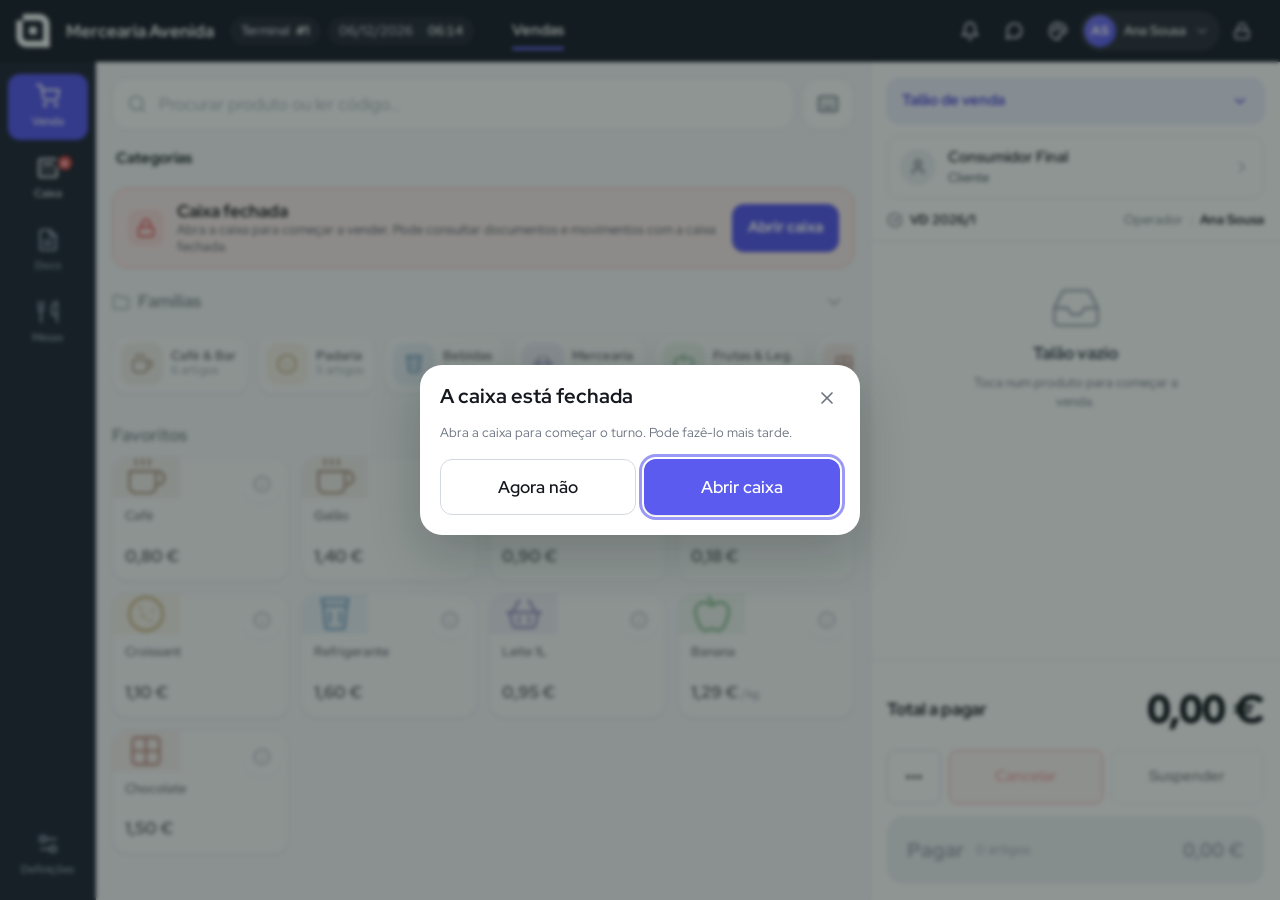
==== sale.html @ 743492c8 "feat(gestão): NC como transação negativa + consolidação multi-terminal por loja - NC (emitCreditNote" ====
<!DOCTYPE html>
<html lang="pt">
<head>
  <meta charset="UTF-8" />
  <meta name="viewport" content="width=device-width, initial-scale=1, viewport-fit=cover" />
  <title>Moloni POS — Venda</title>
  <script>try{var d=document.documentElement,t=sessionStorage.getItem('pos_theme');if(t&&t!=='normal')d.setAttribute('data-theme',t);var l=sessionStorage.getItem('pos_layout');if(l&&l!=='a')d.setAttribute('data-layout',l);var w=sessionStorage.getItem('pos_ops_w');if(w)d.style.setProperty('--ops-w',w);}catch(e){}</script>
  <link rel="stylesheet" href="assets/css/base.css" />
  <link rel="stylesheet" href="assets/css/sale.css" />
</head>
<body>
  <main class="app">
    <!-- Topbar -->
    <header class="topbar">
      <div class="topbar__logo">
        <svg viewBox="0 0 500 500" fill="currentColor" role="img" aria-label="moloni ON"><path d="M493.6 394.7v94.34H159.58C74.62 489.04 5.5 419.92 5.5 334.96V95.46h94.34v239.49c0 32.95 26.79 59.75 59.75 59.75H493.6Z"/><path d="M493.6 155.08v333.95h-94.34V155.08c0-32.95-26.79-59.75-59.75-59.75H99.96V1h239.55c84.97 0 154.08 69.12 154.08 154.08Z"/><path d="M194.85 190.34H304.2v109.35H194.85z"/></svg>
      </div>
      <span class="topbar__store">Mercearia Avenida</span>
      <div class="topbar__meta">
        <span class="topbar__chip"><span data-s="header.terminal">Terminal</span> <b>#1</b></span>
        <span class="topbar__chip is-date"><span id="topDate"></span><span class="topbar__dot">·</span><span id="topClock" class="num">--:--</span></span>
      </div>
      <nav class="topbar__tabs" aria-label="Modo">
        <span class="topbar__tab" aria-current="page" data-s="header.mode.sales">Vendas</span>
      </nav>
      <span class="topbar__spacer"></span>
      <div class="topbar__actions row">
        <button class="topbar__btn" id="tbBell" type="button" aria-label="Notificações"></button>
        <button class="topbar__btn" id="tbMsg" type="button" aria-label="Mensagens"></button>
        <button class="topbar__btn" id="tbTheme" type="button" aria-label="Aspeto"></button>
        <button class="topbar__user" id="tbUser" type="button" aria-haspopup="menu" aria-expanded="false">
          <span class="topbar__avatar">AS</span><span>Ana Sousa</span><span class="topbar__chev" id="tbUserChev" aria-hidden="true"></span>
        </button>
        <button class="topbar__btn" id="tbLock" type="button" aria-label="Bloquear terminal"></button>
      </div>
    </header>

    <!-- Rail -->
    <nav class="rail" aria-label="Secções" id="rail"></nav>

    <!-- Catálogo -->
    <section class="catalog" aria-label="Catálogo">
      <h1 class="sr-only">Venda — Terminal 1</h1>
      <div class="search-row">
        <div class="search" id="searchWrap">
          <span class="search__icon" id="searchIcon" aria-hidden="true"></span>
          <input id="search" type="search" autocomplete="off" aria-label="Procurar produto" />
          <button class="search__clear" id="searchClear" type="button" aria-label="Limpar pesquisa"></button>
        </div>
        <button class="kbd-toggle" id="kbdToggle" type="button" aria-pressed="false" aria-label="Teclado no ecrã"></button>
      </div>
      <nav class="crumb" id="crumb" aria-label="Navegação de categorias"></nav>
      <div class="grid-scroll"><div class="grid" id="grid"></div></div>
    </section>

    <!-- Coluna de operações (Layout C) -->
    <aside class="ops" id="ops" aria-label="Operações">
      <div class="ops__resizer" id="opsResizer" role="separator" aria-orientation="vertical" aria-label="Redimensionar" tabindex="0"></div>
    </aside>

    <!-- Talão -->
    <aside class="cart" aria-label="Venda atual">
      <div class="cart__head">
        <div class="cart__toprow">
          <div class="docsel" id="docsel">
            <button class="docsel__btn" id="docBtn" type="button" aria-haspopup="true" aria-expanded="false"></button>
          </div>
        </div>
        <button class="customer" id="btnCustomer" type="button">
          <span class="customer__ava" id="custAva" aria-hidden="true"></span>
          <span class="customer__txt"><b id="custName">Consumidor Final</b><span id="custSub">Cliente</span></span>
          <span class="customer__chev" id="custChev" aria-hidden="true"></span>
        </button>
        <div class="cart__meta">
          <span class="cart__doc" id="docMeta"></span>
          <span class="cart__doc"><span data-s="cart.soldBy">Operador</span>: <b id="cartOp">Ana Sousa</b></span>
        </div>
      </div>

      <div class="lines" id="lines"></div>
      <div class="summary" id="summary"></div>
    </aside>

    <!-- Ecrã in-place (substitui catálogo+talão): Definições, etc. -->
    <section class="screen" id="screen" hidden aria-label="Ecrã"></section>
  </main>

  <script src="assets/js/data.js"></script>
  <script src="assets/js/i18n.js"></script>
  <script src="assets/js/icons.js"></script>
  <script src="assets/js/cart.js"></script>
  <script src="assets/js/doc.js"></script>
  <script src="assets/js/ui.js"></script>
  <script>
  (function () {
    "use strict";
    var $ = function (s, r) { return (r || document).querySelector(s); };
    var ic = POS.icon, cart = POS.cart;

    // estado de navegação do catálogo
    var nav = { cat: null, sub: null };   // null/null = raiz (famílias)
    var query = "";
    var selectedLine = null;              // linha selecionada p/ desconto

    var DOC_TYPES = ["doc.simplified", "doc.receipt", "doc.invoiceReceipt"];

    /* ---------- Relógio + data ---------- */
    function tick() {
      var d = new Date(), loc = POS.lang === "pt" ? "pt-PT" : "en-IE";
      $("#topClock").textContent = d.toLocaleTimeString(loc, { hour: "2-digit", minute: "2-digit" });
      $("#topDate").textContent = d.toLocaleDateString(loc, { day: "2-digit", month: "short", year: "numeric" });
    }

    /* ---------- Ícones estáticos ---------- */
    function paintStaticIcons() {
      $("#searchIcon").innerHTML = ic("search", { size: 20 });
      $("#searchClear").innerHTML = ic("x", { size: 18 });
      $("#kbdToggle").innerHTML = ic("keyboard", { size: 22 });
      $("#tbBell").innerHTML = ic("bell", { size: 20 });
      $("#tbMsg").innerHTML = ic("message", { size: 20 });
      $("#tbTheme").innerHTML = ic("palette", { size: 20 });
      $("#tbUserChev").innerHTML = ic("chevron-down", { size: 16 });
      $("#tbLock").innerHTML = ic("lock", { size: 18 });
      $("#custAva").innerHTML = ic("user", { size: 18 });
      $("#custChev").innerHTML = ic("chevron-right", { size: 18 });
    }

    function applyStatic() {
      document.querySelectorAll("[data-s]").forEach(function (el) {
        var k = el.getAttribute("data-s"); if (k) el.textContent = POS.s(k);
      });
      $("#search").placeholder = POS.s("cat.search");
    }

    /* ---------- Rail ---------- */
    var RAIL = [
      { key: "sale", href: "sale.html", icon: "cart", label: "nav.sale", active: true },
      { key: "register", href: "register-close.html", icon: "register", label: "nav.register" },
      { key: "docs", href: "docs.html", icon: "file", label: "nav.docs" },
      { key: "tables", href: "tables.html", icon: "utensils", label: "nav.tables" },
    ];
    var currentSection = "sale";
    function renderRail() {
      var r = $("#rail"); r.innerHTML = "";
      RAIL.forEach(function (it) {
        var a = document.createElement("button"); a.type = "button";
        a.className = "rail__item"; a.dataset.key = it.key;
        if (it.key === currentSection) a.setAttribute("aria-current", "page");
        a.innerHTML = ic(it.icon, { size: 24 }) + "<span>" + POS.s(it.label) + "</span>" +
          (it.key === "register" ? '<span class="rail__badge" aria-hidden="true">' + ic("x", { size: 11, stroke: 3 }) + "</span>" : "");
        a.addEventListener("click", function () { goSection(it.key); });
        r.appendChild(a);
      });
      var sp = document.createElement("span"); sp.className = "rail__spacer"; r.appendChild(sp);
      var set = document.createElement("button"); set.type = "button";
      set.className = "rail__item";
      set.innerHTML = ic("settings", { size: 24 }) + "<span>" + POS.s("nav.settings") + "</span>";
      set.addEventListener("click", function () { openAppearance(); });
      r.appendChild(set);
    }
    function updateRailActive() {
      document.querySelectorAll("#rail .rail__item[data-key]").forEach(function (a) {
        if (a.dataset.key === currentSection) a.setAttribute("aria-current", "page"); else a.removeAttribute("aria-current");
      });
    }
    function goSection(key) {
      currentSection = key;
      if (key === "sale") hideScreen(); else openSectionScreen(key);
      updateRailActive();
    }
    function openSectionScreen(key) {
      var titleKey = key === "register" ? "nav.register" : key === "docs" ? "nav.docs" : "nav.tables";
      var wrap = document.createElement("div"); wrap.className = "settings";
      wrap.innerHTML = '<div class="set-head"><h3>' + POS.s(titleKey) + "</h3>" +
        '<button class="set-close" id="scClose" type="button" aria-label="' + POS.s("act.close") + '">' + ic("x", { size: 22 }) + "</button></div>" +
        '<div class="set-body" id="scBody"></div>';
      wrap.querySelector("#scClose").addEventListener("click", function () { goSection("sale"); });
      var body = wrap.querySelector("#scBody");
      if (key === "register") buildCaixaPlaceholder(body);
      else if (key === "docs") buildDocsPlaceholder(body);
      else body.innerHTML = '<div class="set-sec"><p class="muted">' + POS.s("ph.soon") + "</p></div>";
      showScreen(wrap, POS.s(titleKey), function () { openSectionScreen(key); });
    }
    function buildCaixaPlaceholder(body) {
      var open = POS.cash.isOpen();
      body.innerHTML = '<div class="set-sec">' +
        '<div class="cash-status ' + (open ? "is-open" : "") + '"><span>' + POS.s(open ? "cash.statusOpen" : "cash.statusClosed") +
          '</span>' + (open ? '<span class="num">' + POS.s("cash.balance") + ": <b>" + POS.money(POS.cash.balance()) + "</b></span>" : "") + "</div>" +
        '<div class="cash-grid cash-grid--6" style="margin-top:var(--sp-3)">' +
          cashCard("open", "cash.open", "register") + cashCard("close", "cash.close", "lock") +
          cashCard("in", "cash.in", "arrow-right") + cashCard("out", "cash.out", "corner-up-left") +
          cashCard("summary", "cash.summary", "info") + cashCard("detailed", "cash.detailed", "file") + "</div>" +
        (open ? '<button class="btn btn--block" data-cash="nosale" type="button" style="margin-top:var(--sp-3)">' + ic("inbox", { size: 18 }) + " " + POS.s("cash.nosale") + "</button>" : "") +
        '<p class="muted" style="margin-top:var(--sp-4);font-size:var(--fs-sm)">' + POS.s("ph.caixaZ") + "</p></div>";
      body.querySelectorAll("[data-cash]").forEach(function (b) { b.addEventListener("click", function () { cashAction(b.dataset.cash); }); });
    }
    function buildDocsPlaceholder(body) {
      body.classList.add("set-body--docs");
      body.innerHTML = '<div class="docs-master">' +
        '<div class="docs-master__list dl-host" id="docsHost"></div>' +
        '<div class="docs-master__detail" id="docsDetail"></div></div>';
      var detail = body.querySelector("#docsDetail");
      function showDetail(d) { detail.innerHTML = ""; detail.appendChild(buildDocPreview(d, { inline: true })); }
      var docs = POS.documents.slice().sort(function (a, b) { return b.ts - a.ts; });
      renderDocList(body.querySelector("#docsHost"), { onSelect: showDetail, selectedId: docs[0] && docs[0].id });
      if (docs[0]) showDetail(docs[0]);   // master-detail: 1.º documento carregado por defeito
    }

    /* ---------- Breadcrumb ---------- */
    function renderCrumb() {
      var c = $("#crumb"); c.innerHTML = "";
      if (query) {
        c.innerHTML = '<span class="crumb__here">' + POS.s("cat.products") +
          ' <span class="crumb__count">· "' + query + '"</span></span>';
        return;
      }
      var root = document.createElement("button");
      root.className = "crumb__btn"; root.type = "button";
      root.innerHTML = ic("folder", { size: 18 }) + "<span>" + POS.s("cat.categories") + "</span>";
      root.addEventListener("click", function () { goRoot(); });

      if (!nav.cat) { // raiz
        c.appendChild(asHere(POS.s("cat.categories")));
        return;
      }
      var hasFavs = POS.productsByCategory("favorites").length > 0;
      // dentro de Favoritos: Categorias (link) › Favoritos (aqui)
      if (nav.cat === "favorites") {
        c.appendChild(root); c.appendChild(sep());
        c.appendChild(asHere(POS.t(POS.getCategory("favorites").name)));
        return;
      }
      // link de Favoritos SEMPRE antes de Categorias (se existirem favoritos)
      if (hasFavs) {
        var favB = document.createElement("button"); favB.className = "crumb__btn"; favB.type = "button";
        favB.innerHTML = ic("star", { size: 16 }) + "<span>" + POS.t(POS.getCategory("favorites").name) + "</span>";
        favB.addEventListener("click", function () { nav = { cat: "favorites", sub: null }; renderCatalog(); });
        c.appendChild(favB); c.appendChild(sep());
      }
      c.appendChild(root);
      c.appendChild(sep());
      var catObj = POS.getCategory(nav.cat);
      if (!nav.sub) {
        c.appendChild(asHere(POS.t(catObj.name)));
      } else {
        var fb = document.createElement("button");
        fb.className = "crumb__btn"; fb.type = "button"; fb.textContent = POS.t(catObj.name);
        fb.addEventListener("click", function () { nav = { cat: catObj.id, sub: null }; renderCatalog(); });
        c.appendChild(fb);
        c.appendChild(sep());
        c.appendChild(asHere(POS.t(POS.getSubcategory(nav.sub).name)));
      }
      function asHere(txt) { var s = document.createElement("span"); s.className = "crumb__here"; s.textContent = txt; return s; }
      function sep() { var s = document.createElement("span"); s.className = "crumb__sep"; s.innerHTML = ic("chevron-right", { size: 16 }); return s; }
    }

    function goRoot() { nav = { cat: null, sub: null }; query = ""; $("#search").value = ""; $("#searchWrap").classList.remove("has-value"); renderCatalog(); }

    /* ---------- Grelha ---------- */
    function renderCatalog() { renderCrumb(); renderGrid(); }

    function renderGrid() {
      var grid = $("#grid"); grid.innerHTML = ""; grid.className = "grid";

      if (query) { return renderProducts(searchProducts()); }
      if (!nav.cat) {  // raiz: FAMÍLIAS numa faixa horizontal no topo (colapsável) + FAVORITOS como grelha principal
        grid.appendChild(buildFamStrip());
        var favs = POS.productsByCategory("favorites");
        if (favs.length) {
          grid.appendChild(gridSec(POS.t(POS.getCategory("favorites").name)));
          favs.forEach(function (p) { grid.appendChild(productTile(p)); });
        }
        return;
      }
      if (nav.cat === "favorites") return renderProducts(POS.productsByCategory("favorites"));
      if (POS.hasSub(nav.cat) && !nav.sub) {  // subfamílias
        POS.getSubcategories(nav.cat).forEach(function (sub) { grid.appendChild(familyTile(sub, true)); });
        return;
      }
      renderProducts(nav.sub ? POS.productsBySubcategory(nav.sub) : POS.productsByCategory(nav.cat));
    }

    function gridSec(text) { var h = document.createElement("h2"); h.className = "grid-sec"; h.textContent = text; return h; }
    function renderProducts(list) {
      var grid = $("#grid");
      if (!list.length) {
        grid.innerHTML = '<div class="empty">' + ic("search", { size: 44, stroke: 1.5 }) +
          "<h3>" + POS.s("cat.empty.title") + "</h3><p>" + POS.s("cat.empty.body") + "</p></div>";
        return;
      }
      list.forEach(function (p) { grid.appendChild(productTile(p)); });
    }

    var FAM_OPEN_KEY = "pos_fam_open";
    function famStripOpen() { return sessionStorage.getItem(FAM_OPEN_KEY) !== "0"; }   // aberta por defeito
    function buildFamStrip() {
      var open = famStripOpen();
      var wrap = document.createElement("div");
      wrap.className = "famstrip"; wrap.dataset.open = open ? "1" : "0";
      wrap.innerHTML =
        '<div class="famstrip__head">' +
          '<span class="famstrip__label">' + ic("folder", { size: 18 }) + "<span>" + POS.s("cat.families") + "</span></span>" +
          '<button class="famstrip__toggle" type="button" aria-expanded="' + (open ? "true" : "false") +
            '" aria-label="' + POS.s(open ? "cat.familiesHide" : "cat.familiesShow") + '">' + ic("chevron-down", { size: 20 }) + "</button>" +
        "</div>" +
        '<div class="famstrip__rail"></div>';
      var railEl = wrap.querySelector(".famstrip__rail");
      POS.categories.filter(function (c) { return c.id !== "favorites"; }).forEach(function (cat) { railEl.appendChild(famChip(cat)); });
      wrap.querySelector(".famstrip__toggle").addEventListener("click", function () {
        var now = wrap.dataset.open === "1" ? "0" : "1";
        wrap.dataset.open = now; sessionStorage.setItem(FAM_OPEN_KEY, now);
        this.setAttribute("aria-expanded", now === "1" ? "true" : "false");
        this.setAttribute("aria-label", POS.s(now === "1" ? "cat.familiesHide" : "cat.familiesShow"));
      });
      return wrap;
    }
    function famChip(cat) {
      var count = POS.productsByCategory(cat.id).length;
      var b = document.createElement("button"); b.className = "famchip"; b.type = "button";
      b.style.setProperty("--fam-color", cat.color || "var(--brand-600)");
      b.innerHTML =
        '<span class="famchip__disc">' + ic(cat.icon || "folder", { size: 22 }) + "</span>" +
        '<span class="famchip__txt"><span class="famchip__name">' + POS.t(cat.name) + "</span>" +
          '<span class="famchip__count">' + count + " " + POS.s(count === 1 ? "tot.item" : "tot.items") + "</span></span>";
      b.addEventListener("click", function () { nav = { cat: cat.id, sub: null }; renderCatalog(); });
      return b;
    }

    function familyTile(catOrSub, isSub) {
      var count = isSub ? POS.productsBySubcategory(catOrSub.id).length : POS.productsByCategory(catOrSub.id).length;
      var btn = document.createElement("button");
      btn.className = "ftile"; btn.type = "button";
      btn.style.setProperty("--fam-color", catOrSub.color || "var(--brand-600)");
      btn.innerHTML =
        '<span class="ftile__disc">' + ic(catOrSub.icon || "folder", { size: 26 }) + "</span>" +
        '<span class="ftile__name">' + POS.t(catOrSub.name) + "</span>" +
        '<span class="ftile__count">' + count + " " + POS.s(count === 1 ? "tot.item" : "tot.items") + "</span>";
      btn.addEventListener("click", function () {
        if (isSub) nav = { cat: nav.cat, sub: catOrSub.id };
        else nav = { cat: catOrSub.id, sub: null };
        renderCatalog();
      });
      return btn;
    }

    function productTile(p) {
      var cat = POS.getCategory(p.cat);
      var color = (cat && cat.color) || "#888";
      var inCart = cart.lines.filter(function (l) { return l.productId === p.id; })
        .reduce(function (n, l) { return n + (l.weighable ? 1 : l.qty); }, 0);
      var out = p.stock <= 0;
      var addLbl = out ? (POS.t(p.name) + " — " + POS.s("pd.outStock"))
        : (POS.s("pd.add") + ": " + POS.t(p.name) + ", " + POS.money(p.priceCents) + (inCart ? " (" + inCart + ")" : ""));
      var tile = document.createElement("div");
      tile.className = "tile" + (out ? " is-out" : "");
      tile.style.setProperty("--tile-color", color);
      tile.innerHTML =
        '<button class="tile__add" type="button"' + (out ? ' disabled aria-label="' : ' aria-label="') + addLbl + '">' +
          '<span class="tile__media">' + ic(p.icon || (cat && cat.icon) || "tag", { size: 40, stroke: 1.6 }) +
            (inCart ? '<span class="tile__badge" aria-hidden="true">' + inCart + "</span>" : "") +
            (out ? '<span class="tile__out">' + POS.s("pd.outStock") + "</span>" : "") +
          "</span>" +
          '<span class="tile__body"><span class="tile__name">' + POS.t(p.name) + "</span>" +
            '<span class="tile__price">' + POS.money(p.priceCents) + (p.weighable ? ' <small>' + POS.s("cat.weighable") + "</small>" : "") + "</span>" +
          "</span>" +
        "</button>" +
        '<button class="tile__info" type="button" aria-label="' + POS.s("cat.details") + ": " + POS.t(p.name) + '">' + ic("info", { size: 18 }) + "</button>";
      var add = tile.querySelector(".tile__add");
      add.addEventListener("click", function () { addProduct(p, add); });
      tile.querySelector(".tile__info").addEventListener("click", function (e) { e.stopPropagation(); openDetails(p); });
      return tile;
    }

    function searchProducts() {
      var q = query.toLowerCase();
      return POS.products.filter(function (p) {
        return POS.t(p.name).toLowerCase().indexOf(q) >= 0 ||
          (p.barcode || "").indexOf(q) >= 0 || (p.ref || "").toLowerCase().indexOf(q) >= 0;
      });
    }

    // porteiro do POS: vender exige caixa aberta. Não é um muro à entrada — bloqueia só a venda,
    // com saída a 1 toque (banner persistente no catálogo + toast com ação).
    function requireOpenCash() {
      if (POS.cash.isOpen()) return true;
      POS.toast(POS.s("cash.blockedSale"), { variant: "danger", duration: 2600, action: { label: POS.s("cash.openCta"), onClick: function () { cashAction("open"); } } });
      var banner = $(".cat-lock"); if (banner) pulseSwipe(banner);
      return false;
    }
    // reflete o estado da caixa em toda a UI (rail, banner do catálogo, botão Pagar)
    function syncCashUI() {
      var open = POS.cash.isOpen();
      var rail = document.querySelector('#rail .rail__item[data-key="register"]');
      if (rail) { rail.classList.toggle("is-closed", !open); rail.setAttribute("aria-label", POS.s(open ? "cash.railOpen" : "cash.railClosed")); }
      var cat = $(".catalog");
      if (cat) cat.classList.toggle("is-locked", !open);
      toggleLockBanner(!open);
    }
    function toggleLockBanner(on) {
      var cat = $(".catalog"); if (!cat) return;
      var banner = cat.querySelector(".cat-lock");
      if (!on) { if (banner) banner.remove(); return; }
      if (banner) return;
      banner = document.createElement("div"); banner.className = "cat-lock"; banner.setAttribute("role", "status");
      banner.innerHTML = '<span class="cat-lock__ic">' + ic("lock", { size: 20 }) + "</span>" +
        '<span class="cat-lock__txt"><b>' + POS.s("cash.lockedTitle") + "</b><small>" + POS.s("cash.lockedBody") + "</small></span>" +
        '<button class="cat-lock__cta" type="button">' + POS.s("cash.openCta") + "</button>";
      banner.querySelector(".cat-lock__cta").addEventListener("click", function () { cashAction("open"); });
      var crumb = cat.querySelector("#crumb");
      if (crumb && crumb.nextSibling) cat.insertBefore(banner, crumb.nextSibling); else cat.appendChild(banner);
    }
    // ao abrir o terminal: se a caixa estiver fechada, convida a abrir (dispensável, 1x por sessão)
    function cashStartupPrompt() {
      if (POS.cash.isOpen()) return;
      try { if (sessionStorage.getItem("pos_cash_prompted") === "1") return; sessionStorage.setItem("pos_cash_prompted", "1"); } catch (e) {}
      var w = document.createElement("div"); w.className = "sheet";
      w.innerHTML = "<h3>" + POS.s("cash.promptTitle") + "</h3><div class='sheet__sub'>" + POS.s("cash.promptBody") + "</div>" +
        '<div class="sheet__foot"><button class="btn" data-k="later">' + POS.s("cash.later") + "</button>" +
        '<button class="btn btn--primary" data-k="open">' + POS.s("cash.openCta") + "</button></div>";
      var close = POS.openModal(w, { label: POS.s("cash.promptTitle") });
      w.querySelector('[data-k="later"]').addEventListener("click", close);
      var ob = w.querySelector('[data-k="open"]');
      ob.addEventListener("click", function () { close(); cashAction("open"); });
      ob.focus();
    }
    function addProduct(p, tileEl) {
      if (!requireOpenCash()) return;
      if (p.stock <= 0) { POS.toast(POS.s("pd.outStock"), { variant: "danger", duration: 1600 }); return; }
      if (p.weighable) { openWeight(p, tileEl); return; }
      flyToCart(tileEl);                 // clonar ANTES do add (o add re-renderiza a grelha)
      var key = cart.add(p.id); selectedLine = key;
    }

    /* ---------- Dialog de detalhes ---------- */
    function openDetails(p) {
      var cat = POS.getCategory(p.cat), tax = POS.getTax(p.tax);
      var color = (cat && cat.color) || "#888";
      var net = Math.round(p.priceCents / (1 + tax.rate / 100));
      var stockTag = p.stock <= 0 ? '<span class="pd__tag out">' + POS.s("pd.outStock") + "</span>"
        : p.stock <= 5 ? '<span class="pd__tag low">' + POS.s("pd.lowStock") + " · " + p.stock + "</span>"
        : '<span class="pd__tag ok">' + p.stock + " " + POS.s("pd.inStock") + "</span>";

      var variantsHtml = "";
      if (p.variants && p.variants.length) {
        variantsHtml = '<div class="pd__sec"><h4>' + POS.s("pd.variants") + "</h4>" +
          p.variants.map(function (v) {
            return '<div style="margin-bottom:8px"><div class="muted" style="font-size:var(--fs-xs);margin-bottom:4px">' + POS.t(v.name) + "</div>" +
              '<div class="varopts">' + v.options.map(function (o, i) {
                return '<button class="varopt" type="button" aria-pressed="' + (i === 0) + '">' + o + "</button>";
              }).join("") + "</div></div>";
          }).join("") + "</div>";
      }

      var wrap = document.createElement("div"); wrap.className = "pd";
      wrap.style.setProperty("--tile-color", color);
      wrap.innerHTML =
        '<div class="pd__hero"><div class="pd__media">' + ic(p.icon || (cat && cat.icon) || "tag", { size: 56, stroke: 1.5 }) + "</div>" +
          '<div class="pd__head"><div class="pd__name">' + POS.t(p.name) + "</div>" +
            '<div class="pd__ref">' + POS.s("pd.ref") + ": " + p.ref + "</div>" +
            '<div class="pd__price">' + POS.money(p.priceCents) + (p.weighable ? " <small>" + POS.s("cat.weighable") + "</small>" : "") + "</div>" +
            '<div class="pd__tags">' + stockTag + '<span class="pd__tag">' + tax.label[POS.lang] + "</span>" +
              '<span class="pd__tag">' + POS.t(cat.name) + "</span></div>" +
          "</div></div>" +
        '<div class="pd__body">' +
          '<div class="pd__sec"><h4>' + POS.s("pd.desc") + "</h4><p>" + POS.t(p.desc) + "</p></div>" +
          '<div class="pd__grid">' +
            '<div class="pd__cell"><div class="k">' + POS.s("pd.priceNoVat") + '</div><div class="v">' + POS.money(net) + "</div></div>" +
            '<div class="pd__cell"><div class="k">' + POS.s("pd.stock") + '</div><div class="v">' + p.stock + "</div></div>" +
          "</div>" + variantsHtml +
        "</div>" +
        '<div class="pd__foot"><button class="btn" data-k="close">' + POS.s("act.cancel") + "</button>" +
          '<button class="btn btn--primary" data-k="add"' + (p.stock <= 0 ? " disabled" : "") + ">" + ic("plus", { size: 18 }) + " " + POS.s("pd.add") + "</button></div>";

      wrap.querySelectorAll(".varopt").forEach(function (b) {
        b.addEventListener("click", function () {
          var sibs = b.parentElement.querySelectorAll(".varopt");
          sibs.forEach(function (x) { x.setAttribute("aria-pressed", String(x === b)); });
        });
      });
      var close = POS.openModal(wrap, { label: POS.t(p.name) });
      wrap.querySelector('[data-k="close"]').addEventListener("click", close);
      wrap.querySelector('[data-k="add"]').addEventListener("click", function () { close(); addProduct(p); });
    }

    /* ---------- Talão ---------- */
    function renderDoc() {
      var t = cart.state.docType || "receipt";
      var key = "doc." + (t === "simplified" ? "simplified" : t === "invoiceReceipt" ? "invoiceReceipt" : "receipt");
      $("#docBtn").innerHTML = "<span>" + POS.s(key) + "</span>" + ic("chevron-down", { size: 18 });
      var prefix = POS.docCode(t);   // fonte única (FS/VD/FR…), coerente com a lista de documentos
      $("#docMeta").innerHTML = ic("check-circle", { size: 16 }) + " <b>" + prefix + " " + (POS.terminal().seriesId || "2026") + "/" + cart.state.saleNo + "</b>";
    }

    function renderCustomer() {
      var c = cart.customer();
      $("#custName").textContent = POS.t(c.name);
      $("#custSub").textContent = c.nif ? ("NIF " + c.nif) : POS.s("cart.customer");
    }

    function renderLines() {
      var host = $("#lines");
      if (!cart.lines.length) {
        host.innerHTML = '<div class="cart__empty">' + ic("inbox", { size: 52, stroke: 1.3 }) +
          "<h3>" + POS.s("cart.empty.title") + "</h3><p>" + POS.s("cart.empty.body") + "</p></div>";
        return;
      }
      host.innerHTML = '<div class="lines__head"><span>' + POS.s("cat.products") +
        '</span><span>' + POS.s("tot.total") + "</span></div>";
      cart.lines.forEach(function (l) {
        var p = POS.getProduct(l.productId);
        var gross = cart.lineGross(l), tot = cart.lineTotal(l), disc = cart.lineDiscount(l);
        var qtyLabel = l.weighable ? POS.weight(l.qty) : l.qty;
        var row = document.createElement("div"); row.className = "line" + (l.key === selectedLine ? " is-selected" : "");
        row.innerHTML =
          '<div class="stepper">' +
            '<button type="button" data-act="dec" aria-label="−">' + ic("minus", { size: 18 }) + "</button>" +
            '<button type="button" class="qty" data-act="edit" aria-label="' + POS.s("cart.qty") + '">' + qtyLabel + "</button>" +
            '<button type="button" data-act="inc" aria-label="+">' + ic("plus", { size: 18 }) + "</button>" +
          "</div>" +
          '<button class="line__info" data-act="select" style="background:none;text-align:left">' +
            '<span class="line__name">' + (l.nameOverride || POS.t(p.name)) + "</span>" +
            '<span class="line__sub"><small>' + POS.money(l.unitPriceCents) + (l.weighable ? "/kg" : "") + " · " + POS.getTax(p.tax).rate + "%</small>" +
              (disc ? '<span class="disc-badge">−' + (l.discount.type === "pct" ? l.discount.value + "%" : POS.money(disc)) + "</span>" : "") +
            "</span>" +
          "</button>" +
          '<div class="line__right"><div class="line__amt">' +
            '<span class="line__price">' + POS.money(tot) + "</span>" +
            (disc ? '<span class="line__was">' + POS.money(gross) + "</span>" : "") +
          "</div>" +
          '<button class="line__del" type="button" data-act="del" aria-label="' + POS.s("cart.remove") + '">' + ic("trash", { size: 18 }) + "</button></div>";
        row.querySelector('[data-act="dec"]').addEventListener("click", function () { cart.changeQty(l.key, -1); });
        row.querySelector('[data-act="inc"]').addEventListener("click", function () { cart.changeQty(l.key, +1); });
        row.querySelector('[data-act="edit"]').addEventListener("click", function () { openQty(l); });
        row.querySelector('[data-act="select"]').addEventListener("click", function () { selectLine(l); });
        row.querySelector('[data-act="del"]').addEventListener("click", function () { removeLine(l); });
        host.appendChild(row);
      });
    }

    function removeLine(l) {
      var snap = cart.remove(l.key);
      if (selectedLine === l.key) selectedLine = null;
      POS.toast(POS.s("cart.removed"), { variant: "danger", action: { label: POS.s("cart.undo"), onClick: function () { cart.restore(snap); } } });
    }
    function selectLine(l) {
      if (POS.layout === "c") { selectedLine = (selectedLine === l.key) ? null : l.key; renderOps(); renderLines(); }
      else { selectedLine = l.key; openLineMenu(l); }
    }

    function renderSummary() {
      var t = cart.totals(), host = $("#summary");
      var itemsWord = t.itemCount === 1 ? POS.s("tot.item") : POS.s("tot.items");
      var taxRows = "";
      t.taxBreakdown.forEach(function (g) { taxRows += sumRow(POS.s("tot.tax") + " " + g.rate + "%", POS.money(g.tax)); });
      taxRows += sumRow(POS.s("tot.subtotal"), POS.money(t.subtotalCents));

      host.innerHTML =
        '<div class="summary__rows">' +
          (t.discountCents > 0 ? sumRow(POS.s("tot.discount"), "−" + POS.money(t.discountCents), "summary__disc") : "") +
          (t.itemCount ? '<button class="summary__toggle" id="taxToggle" type="button">' + ic("chevron-down", { size: 16 }) + " " + POS.s("tot.taxBreakdown") + "</button>" +
            '<div class="summary__taxes">' + taxRows + "</div>" : "") +
        "</div>" +
        '<div class="summary__total"><span class="lbl">' + POS.s("cart.totalDue") + '</span><span class="amount">' + POS.money(t.totalCents) + "</span></div>" +
        '<div class="actbar">' +
          '<button class="btn btn--sm btn--icon" id="btnMore" type="button" aria-label="' + POS.s("cart.more") + '">' + ic("more", { size: 20 }) + "</button>" +
          '<button class="btn btn--sm btn--danger" id="btnCancel" type="button"' + (t.itemCount ? "" : " disabled") + ">" + POS.s("act.cancel") + "</button>" +
          '<button class="btn btn--sm" id="btnSuspend" type="button"' + (t.itemCount ? "" : " disabled") + ">" + POS.s("act.suspend") + "</button>" +
        "</div>" +
        '<button class="pay" id="btnPay" type="button"' + (t.itemCount && POS.cash.isOpen() ? "" : " disabled") + ">" +
          '<span class="pay__left">' + POS.s("act.pay") + ' <span class="pay__count">' + t.itemCount + " " + itemsWord + "</span></span>" +
          '<span class="pay__amount">' + POS.money(t.totalCents) + "</span></button>";

      if (t.itemCount) {
        var tg = $("#taxToggle");
        tg.addEventListener("click", function () { host.classList.toggle("show-tax"); });
        $("#btnCancel").addEventListener("click", confirmClear);
        $("#btnSuspend").addEventListener("click", function () { if (cart.park()) POS.toast(POS.s("park.parked"), { variant: "success", duration: 1800 }); });
      }
      $("#btnMore").addEventListener("click", openMoreMenu);
      $("#btnPay").addEventListener("click", pay);
    }
    function sumRow(l, v, cls) { return '<div class="summary__row"><span>' + l + '</span><span class="val ' + (cls || "") + '">' + v + "</span></div>"; }

    /* ---------- Menus / modais ---------- */
    function openMoreMenu() {
      var items = [
        { icon: "rotate-ccw", label: "act.parkedSales", action: openParked },
        { icon: "register", label: "act.movements", action: openCashMovements },
        { icon: "file", label: "act.documents", action: openDocuments },
        { icon: "percent", label: "act.addDisc", action: openDiscountChooser },
        { icon: "trash", label: "cart.clear", danger: true, action: confirmClear },
      ];
      var wrap = document.createElement("div"); wrap.className = "menu";
      items.forEach(function (it) {
        var b = document.createElement("button"); b.type = "button";
        b.className = "menu__item" + (it.danger ? " danger" : "");
        b.innerHTML = ic(it.icon, { size: 20 }) + "<span>" + POS.s(it.label) + "</span>";
        b.addEventListener("click", function () { close(); if (it.action) it.action(); else POS.toast(POS.s(it.label) + " · demo", { duration: 1500 }); });
        wrap.appendChild(b);
      });
      var close = POS.openModal(wrap, { label: POS.s("cart.more") });
    }

    function parkedCust(s) { return POS.customers.find(function (c) { return c.id === s.customerId; }) || POS.customers[0]; }
    function parkedItemEl(s, onClick) {
      var cust = parkedCust(s), nm = POS.t(cust.name);
      var total = s.lines.reduce(function (a, l) { return a + cart.lineTotal(l); }, 0);
      var count = s.lines.reduce(function (n, l) { return n + (l.weighable ? 1 : l.qty); }, 0);
      var time = new Date(s.ts).toLocaleString(POS.lang === "pt" ? "pt-PT" : "en-IE", { day: "2-digit", month: "short", hour: "2-digit", minute: "2-digit" });
      var b = document.createElement("button"); b.type = "button"; b.className = "clist__item doc-item";
      b.innerHTML = '<span class="doc-code" style="--code-c:' + (cust.isDefault ? "var(--ink-500)" : avatarColor(nm)) + '">' + (cust.isDefault ? ic("user", { size: 20 }) : initials(nm)) + "</span>" +
        '<span class="doc-item__main"><span class="doc-item__no">' + nm + "</span>" +
          '<span class="doc-item__sub">' + count + " " + POS.s(count === 1 ? "tot.item" : "tot.items") + " · " + time + "</span></span>" +
        '<span class="doc-item__total num">' + POS.money(total) + "</span>";
      b.addEventListener("click", function () { onClick(s, b); });
      return b;
    }
    function buildParkedDetail(s) {
      var cust = parkedCust(s), nm = POS.t(cust.name);
      var total = s.lines.reduce(function (a, l) { return a + cart.lineTotal(l); }, 0);
      var time = new Date(s.ts).toLocaleString(POS.lang === "pt" ? "pt-PT" : "en-IE", { day: "2-digit", month: "short", hour: "2-digit", minute: "2-digit" });
      var rows = s.lines.map(function (l) {
        var p = POS.getProduct(l.productId);
        return "<tr><td>" + (p ? POS.t(p.name) : "—") + '</td><td class="r">' + l.qty + '</td><td class="r">' + POS.money(cart.lineTotal(l)) + "</td></tr>";
      }).join("");
      var wrap = document.createElement("div"); wrap.className = "docsum docsum--inline";
      wrap.innerHTML =
        '<div class="docsum__head"><h3>' + nm + "</h3><div class='docsum__sub'>" + POS.s("park.title") + " · " + time + "</div></div>" +
        '<div class="docsum__body"><table class="doc-tbl"><thead><tr><th>' + POS.s("doc.designation") + '</th><th class="r">' + POS.s("doc.qty") + '</th><th class="r">' + POS.s("doc.lineTotal") + "</th></tr></thead><tbody>" + rows + "</tbody></table></div>" +
        '<div class="docsum__total"><span>' + POS.s("doc.grandTotal") + '</span><span class="num">' + POS.money(total) + "</span></div>" +
        '<div class="docsum__foot"><button class="btn btn--primary docsum__primary" data-a="recover">' + ic("rotate-ccw", { size: 18 }) + " " + POS.s("park.recoverCta") + "</button>" +
          '<button class="btn btn--danger" data-a="del" style="min-height:48px">' + ic("trash", { size: 18 }) + " " + POS.s("park.delete") + "</button></div>";
      wrap.querySelector('[data-a="recover"]').addEventListener("click", function () { if (!requireOpenCash()) return; cart.recover(s.id); hideScreen(); POS.toast(POS.s("park.recover"), { variant: "success", duration: 1600 }); });
      wrap.querySelector('[data-a="del"]').addEventListener("click", function () { cart.removeParked(s.id); POS.toast(POS.s("park.deleted"), { variant: "danger", duration: 1500 }); openParked(); });
      return wrap;
    }
    function openParked() {
      var list = cart.parkedList().slice().reverse();
      var wrap = document.createElement("div"); wrap.className = "settings";
      wrap.innerHTML = '<div class="set-head"><h3>' + POS.s("park.title") + "</h3>" +
        '<button class="set-close" id="pkClose" type="button" aria-label="' + POS.s("act.close") + '">' + ic("x", { size: 22 }) + "</button></div>" +
        '<div class="set-body set-body--docs" id="pkBody"></div>';
      wrap.querySelector("#pkClose").addEventListener("click", function () { hideScreen(); });
      var body = wrap.querySelector("#pkBody");
      if (!list.length) {
        body.innerHTML = '<div class="empty">' + ic("rotate-ccw", { size: 44, stroke: 1.5 }) + "<h3>" + POS.s("park.empty") + "</h3></div>";
        showScreen(wrap, POS.s("park.title"), openParked); return;
      }
      body.innerHTML = '<div class="docs-master"><div class="docs-master__list dl-list" id="pkList"></div><div class="docs-master__detail" id="pkDetail"></div></div>';
      var listEl = body.querySelector("#pkList"), detail = body.querySelector("#pkDetail");
      function showDetail(s) { detail.innerHTML = ""; detail.appendChild(buildParkedDetail(s)); }
      list.forEach(function (s, idx) {
        var el = parkedItemEl(s, function () { listEl.querySelectorAll(".doc-item").forEach(function (x) { x.classList.remove("is-active"); }); el.classList.add("is-active"); showDetail(s); });
        if (idx === 0) el.classList.add("is-active");
        listEl.appendChild(el);
      });
      showScreen(wrap, POS.s("park.title"), openParked);
      showDetail(list[0]);
    }

    var DOC_DT = { simplified: "doc.simplified", receipt: "doc.receipt", invoiceReceipt: "doc.invoiceReceipt", creditNote: "doc.creditNote" };
    // item de documento (disco código AT + TIPO série/número + total) — toque abre o preview
    function docItemEl(d, onClick) {
      var dt = d.type || d.docType;   // seed usa `type`, vendas reais (pos_sales) usam `docType`
      var cust = POS.customers.find(function (c) { return c.id === d.customerId; }) || POS.customers[0];
      var time = new Date(d.ts).toLocaleString(POS.lang === "pt" ? "pt-PT" : "en-IE", { day: "2-digit", month: "short", hour: "2-digit", minute: "2-digit" });
      var sub = POS.s(DOC_DT[dt] || "doc.receipt") + " · " + POS.t(cust.name) + (d.nif ? " · " + d.nif : "") + " · " + time;
      var b = document.createElement("button"); b.type = "button"; b.className = "clist__item doc-item"; b.dataset.docId = d.id;
      b.innerHTML = '<span class="doc-code" style="--code-c:' + POS.docCodeColor(dt) + '">' + POS.docCode(dt) + "</span>" +
        '<span class="doc-item__main"><span class="doc-item__no">' + POS.docLabel(d) + "</span>" +
          '<span class="doc-item__sub">' + sub + "</span></span>" +
        '<span class="doc-item__total num">' + POS.money((d.totals && d.totals.taxBreakdown) ? d.totals.totalCents : POS.docTotals(d.lines).totalCents) + "</span>";
      b.addEventListener("click", function () { if (onClick) onClick(d, b); else openDocPreview(d); });
      return b;
    }
    // lista de documentos com pesquisa + paginação (mesma lógica da lista de movimentos)
    function renderDocList(host, opts) {
      opts = opts || {};
      // funde vendas reais emitidas (pos_sales) com o histórico seed, recentes em cima
      var all = POS.sales().concat(POS.documents).sort(function (a, b) { return b.ts - a.ts; });
      var st = { q: "", size: opts.size || 25, page: 1 };
      host.innerHTML =
        '<div class="cd-search"><input id="dlSearch" type="search" autocomplete="off" placeholder="' + POS.s("doc.search") + '" aria-label="' + POS.s("doc.search") + '" /></div>' +
        '<div class="dl-list" id="dlList"></div>' +
        '<div class="cd-foot"><div class="seg cd-size" role="group" aria-label="' + POS.s("cash.perPage") + '">' +
          [10, 25, 50].map(function (n) { return '<button type="button" data-size="' + n + '"' + (n === st.size ? ' aria-pressed="true"' : "") + ">" + n + "</button>"; }).join("") + "</div>" +
          '<div class="cd-pager"><button class="cd-nav" id="dlPrev" type="button" aria-label="' + POS.s("cash.prevPage") + '">' + ic("chevron-left", { size: 20 }) + "</button>" +
          '<span class="cd-pginfo" id="dlInfo"></span>' +
          '<button class="cd-nav" id="dlNext" type="button" aria-label="' + POS.s("cash.nextPage") + '">' + ic("chevron-right", { size: 20 }) + "</button></div></div>";
      var listEl = host.querySelector("#dlList"), info = host.querySelector("#dlInfo");
      function filtered() {
        var q = st.q.trim().toLowerCase(); if (!q) return all;
        return all.filter(function (d) {
          var cust = POS.customers.find(function (c) { return c.id === d.customerId; }) || POS.customers[0];
          var hay = (POS.docLabel(d) + " " + POS.s(DOC_DT[d.type || d.docType] || "doc.receipt") + " " + POS.t(cust.name) + " " + (d.nif || "") + " " + POS.money(POS.docTotals(d.lines).totalCents)).toLowerCase();
          return hay.indexOf(q) >= 0;
        });
      }
      function render() {
        var list = filtered();
        var pages = Math.max(1, Math.ceil(list.length / st.size));
        if (st.page > pages) st.page = pages;
        listEl.innerHTML = "";
        if (!list.length) { listEl.innerHTML = '<p class="muted" style="padding:24px;text-align:center">' + POS.s(st.q ? "cash.noSearch" : "doc.none") + "</p>"; }
        else list.slice((st.page - 1) * st.size, st.page * st.size).forEach(function (d) {
          var el = docItemEl(d, opts.onSelect ? function () {
            listEl.querySelectorAll(".doc-item").forEach(function (x) { x.classList.remove("is-active"); });
            el.classList.add("is-active"); opts.onSelect(d);
          } : null);
          if (opts.selectedId === d.id) el.classList.add("is-active");
          listEl.appendChild(el);
        });
        info.textContent = POS.s("cash.page") + " " + st.page + " " + POS.s("cash.of") + " " + pages;
        host.querySelector("#dlPrev").disabled = st.page <= 1;
        host.querySelector("#dlNext").disabled = st.page >= pages;
      }
      var si = host.querySelector("#dlSearch");
      si.addEventListener("focus", function () { POS.osk.open(); });
      si.addEventListener("input", function () { st.q = si.value; st.page = 1; render(); });
      host.querySelectorAll(".cd-size button").forEach(function (b) {
        b.addEventListener("click", function () { st.size = parseInt(b.dataset.size, 10); st.page = 1; host.querySelectorAll(".cd-size button").forEach(function (x) { x.removeAttribute("aria-pressed"); }); b.setAttribute("aria-pressed", "true"); render(); });
      });
      host.querySelector("#dlPrev").addEventListener("click", function () { if (st.page > 1) { st.page--; render(); } });
      host.querySelector("#dlNext").addEventListener("click", function () { st.page++; render(); });
      render();
    }
    function openDocuments() {
      var wrap = document.createElement("div"); wrap.className = "sheet cash-detail";
      wrap.innerHTML = "<h3>" + POS.s("act.documents") + '</h3><div class="dl-host" id="dlHost"></div>';
      renderDocList(wrap.querySelector("#dlHost"));
      POS.openDrawer(wrap, { label: POS.s("act.documents"), onClose: function () { POS.osk.close(); } });
    }

    var TAX_NAME = { 23: "tax.normal", 13: "tax.intermedia", 6: "tax.reduzida", 0: "tax.isento" };
    // preview do documento em blocos colapsáveis (Clientes/Artigos/Impostos/Pagamentos/Resumo) — no drawer
    function buildDocPreview(d, opts) {
      opts = opts || {};
      var cust = POS.customers.find(function (c) { return c.id === d.customerId; }) || POS.customers[0];
      var tot = (d.totals && d.totals.taxBreakdown) ? d.totals : POS.docTotals(d.lines || []);
      function acc(id, titleKey, bodyHtml, open) {
        return '<section class="acc' + (open ? " is-open" : "") + '" data-acc="' + id + '">' +
          '<button class="acc__hd" type="button" aria-expanded="' + (open ? "true" : "false") + '">' +
            ic("chevron-down", { size: 20 }) + "<span>" + POS.s(titleKey) + "</span></button>" +
          '<div class="acc__bd">' + bodyHtml + "</div></section>";
      }
      // Clientes
      var clientHtml = '<div class="kv"><span>' + POS.s("doc.client") + '</span><span>' + POS.t(cust.name) + "</span></div>" +
        '<div class="kv"><span>' + POS.s("doc.nif") + '</span><span>' + (d.nif || cust.nif || "—") + "</span></div>";
      // Artigos — 4 colunas (Designação/Qt/PVP/Total); IVA e Desc na sub-linha (cabe no drawer)
      var artRows = (d.lines || []).map(function (l) {
        var p = POS.getProduct(l.productId); var rate = p ? POS.getTax(p.tax).rate : 0;
        var gross = Math.round(l.qty * l.unitPriceCents);
        if (l.discount) gross -= l.discount.type === "pct" ? Math.round(gross * Math.min(100, l.discount.value) / 100) : Math.min(gross, Math.round(l.discount.value));
        var meta = POS.s("doc.vatLetter") + " " + rate + "%" + (l.discount ? " · " + POS.s("doc.disc") + " " + (l.discount.type === "pct" ? l.discount.value + "%" : POS.money(l.discount.value)) : "");
        return '<tr><td><div class="doc-dname">' + (p ? POS.t(p.name) : "—") + '</div><div class="doc-dmeta">' + meta + "</div></td>" +
          '<td class="r">' + l.qty + '</td><td class="r">' + POS.money(l.unitPriceCents) + '</td><td class="r">' + POS.money(gross) + "</td></tr>";
      }).join("");
      var artHtml = '<table class="doc-tbl"><thead><tr><th>' + POS.s("doc.designation") + '</th><th class="r">' + POS.s("doc.qty") +
        '</th><th class="r">' + POS.s("doc.pvpUnit") + '</th><th class="r">' + POS.s("doc.lineTotal") + "</th></tr></thead><tbody>" + artRows + "</tbody></table>";
      // Impostos
      var taxRows = tot.taxBreakdown.map(function (g) {
        return "<tr><td>" + POS.s(TAX_NAME[g.rate] || "tax.normal") + " (" + g.rate + '%)</td><td class="r">' + POS.money(g.base) + '</td><td class="r">' + POS.money(g.tax) + "</td></tr>";
      }).join("");
      var taxHtml = '<table class="doc-tbl"><thead><tr><th>' + POS.s("doc.vatLetter") + '</th><th class="r">' + POS.s("doc.taxBase") +
        '</th><th class="r">' + POS.s("doc.taxAmount") + "</th></tr></thead><tbody>" + taxRows + "</tbody></table>";
      // Pagamentos
      var payHtml = (d.payments || [{ method: "cash", amountCents: tot.totalCents }]).map(function (p) {
        return '<div class="kv"><span>' + (POS.s("pay.method." + p.method) === "pay.method." + p.method ? p.method : POS.s("pay.method." + p.method)) + '</span><span class="num">' + POS.money(p.amountCents) + "</span></div>";
      }).join("") + (d.changeCents ? '<div class="kv"><span>' + POS.s("doc.change") + '</span><span class="num">' + POS.money(d.changeCents) + "</span></div>" : "");
      // Resumo
      var net = tot.taxBreakdown.reduce(function (n, g) { return n + g.base; }, 0);
      // Resumo colapsável SÓ com líquido + IVA; o Valor Total fica fixo (sempre visível)
      var sumHtml = '<div class="kv"><span>' + POS.s("doc.netTotal") + '</span><span class="num">' + POS.money(net) + "</span></div>" +
        tot.taxBreakdown.map(function (g) { return '<div class="kv"><span>' + POS.s(TAX_NAME[g.rate] || "tax.normal") + '</span><span class="num">' + POS.money(g.tax) + "</span></div>"; }).join("");

      var wrap = document.createElement("div"); wrap.className = "docsum" + (opts.inline ? " docsum--inline" : "");
      var isNC = (d.type || d.docType) === "creditNote";
      wrap.innerHTML =
        '<div class="docsum__head"><h3>' + POS.s("doc.summaryOf") + " " + POS.docLabel(d) + "</h3>" +
          '<div class="docsum__sub">' + POS.s("doc.contributor") + ": " + POS.t(cust.name) + "</div>" +
          (isNC && d.relatedLabel ? '<div class="docsum__sub">' + POS.s("nc.origin") + ": " + d.relatedLabel + (d.reason ? " · " + POS.s("nc.reason") + ": " + d.reason : "") + "</div>" : "") + "</div>" +
        '<div class="docsum__body"></div>' +
        '<div class="docsum__total"><span>' + POS.s("doc.grandTotal") + '</span><span class="num">' + POS.money(tot.totalCents) + "</span></div>" +
        '<div class="docsum__foot">' +
          '<button class="btn btn--primary docsum__primary" data-a="talao">' + ic("printer", { size: 18 }) + " " + POS.s("doc.saleReceipt") + "</button>" +
          '<div class="docsum__sec">' +
            '<button class="btn docsum__secbtn" data-a="pdf">' + ic("printer", { size: 20 }) + "<span>" + POS.s("doc.printPdf") + "</span></button>" +
            '<button class="btn docsum__secbtn" data-a="email">' + ic("mail", { size: 20 }) + "<span>" + POS.s("doc.email") + "</span></button>" +
            '<button class="btn docsum__secbtn" data-a="gift">' + ic("ticket", { size: 20 }) + "<span>" + POS.s("doc.giftReceipt") + "</span></button>" +
          "</div>" +
          (POS.canCreditNote(d) ? '<button class="btn btn--block docsum__nc" data-a="nc">' + ic("corner-up-left", { size: 18 }) + " " + POS.s("doc.toNc") + "</button>" : "") +
        "</div>";
      // monta os blocos na ordem pedida
      var body = wrap.querySelector(".docsum__body");
      body.innerHTML = acc("clients", "doc.clientsBlock", clientHtml, false) +
        acc("items", "doc.items", artHtml, true) +   // por defeito só Artigos aberto
        acc("taxes", "doc.taxes", taxHtml, false) +
        acc("pay", "doc.payment", payHtml, false) +
        acc("summary", "doc.summaryBlock", sumHtml, false);
      body.querySelectorAll(".acc__hd").forEach(function (h) {
        h.addEventListener("click", function () { var sec = h.parentNode; var on = sec.classList.toggle("is-open"); h.setAttribute("aria-expanded", on ? "true" : "false"); });
      });
      wrap.querySelector('[data-a="pdf"]').addEventListener("click", function () { POS.printDoc(d, { format: "a4" }); });
      wrap.querySelector('[data-a="gift"]').addEventListener("click", function () { POS.printDoc(d, { format: "oferta" }); POS.toast(POS.s("doc.giftPrinted"), { duration: 1500 }); });
      wrap.querySelector('[data-a="talao"]').addEventListener("click", function () { POS.printDoc(d, { format: "talao" }); POS.toast(POS.s("doc.printed"), { variant: "success", duration: 1500 }); });
      wrap.querySelector('[data-a="email"]').addEventListener("click", function () { emailDoc(d); });
      var ncBtn = wrap.querySelector('[data-a="nc"]');
      if (ncBtn) ncBtn.addEventListener("click", function () { convertToNC(d); });
      return wrap;
    }
    // Converter para Nota de Crédito — exige permissão (creditNote), depois motivo + confirmação
    function convertToNC(d) { requirePermission("creditNote", function () { ncDialog(d); }); }
    function ncDialog(d) {
      var reason = "";
      var REASONS = ["nc.reason.return", "nc.reason.cancel", "nc.reason.error"];
      var wrap = document.createElement("div"); wrap.className = "sheet";
      wrap.innerHTML = "<h3>" + POS.s("nc.title") + "</h3>" +
        "<div class='sheet__sub'>" + POS.s("nc.hint") + " · " + POS.s("nc.origin") + ": " + POS.docLabel(d) + "</div>" +
        '<div class="nc-reasons">' + REASONS.map(function (r) { return '<button class="nc-chip" type="button" data-r="' + r + '">' + POS.s(r) + "</button>"; }).join("") + "</div>" +
        '<label class="ff" style="margin-top:var(--sp-3)"><span>' + POS.s("nc.reason") + '</span>' +
          '<textarea id="ncNote" class="ff__in" rows="2" style="height:auto;padding:10px 12px" placeholder="' + POS.s("nc.reasonPick") + '"></textarea></label>' +
        '<div class="sheet__foot"><button class="btn" data-k="cancel">' + POS.s("act.cancel") + "</button>" +
        '<button class="btn btn--danger-solid" data-k="ok" disabled>' + POS.s("nc.emit") + "</button></div>";
      var close = POS.openModal(wrap, { label: POS.s("nc.title"), noClose: true, onClose: function () { POS.osk.close(); } });
      var note = wrap.querySelector("#ncNote"), ok = wrap.querySelector('[data-k="ok"]');
      function sync() { reason = note.value.trim(); ok.disabled = !reason; }
      note.addEventListener("focus", function () { POS.osk.open(); });
      note.addEventListener("input", sync);
      wrap.querySelectorAll(".nc-chip").forEach(function (b) {
        b.addEventListener("click", function () {
          wrap.querySelectorAll(".nc-chip").forEach(function (x) { x.classList.remove("is-on"); });
          b.classList.add("is-on"); note.value = POS.s(b.dataset.r); sync();
        });
      });
      wrap.querySelector('[data-k="cancel"]').addEventListener("click", close);
      var emitting = false;
      ok.addEventListener("click", function () {
        if (emitting || !reason) return; emitting = true; ok.disabled = true; POS.osk.close();
        var nc = POS.emitCreditNote(d, { reason: reason });
        close(); afterCashChange();   // a NC desconta na caixa (reembolso) — refresca saldo/Z
        POS.toast(POS.s("nc.emitted") + " · " + POS.docLabel(nc), { variant: "success", duration: 2000 });
        openDocPreview(nc);   // mostra a NC emitida
      });
    }
    function openDocPreview(d) { POS.openDrawer(buildDocPreview(d), { label: POS.s("doc.preview"), onClose: function () { POS.osk.close(); } }); }
    function emailDoc(d) {
      var wrap = document.createElement("div"); wrap.className = "sheet";
      wrap.innerHTML = "<h3>" + POS.s("doc.email") + "</h3>" +
        '<label class="ff"><span>' + POS.s("doc.emailPrompt") + '</span><input id="emField" class="ff__in" type="email" autocomplete="off" /></label>' +
        '<div class="sheet__foot"><button class="btn" data-k="cancel">' + POS.s("act.cancel") + "</button>" +
        '<button class="btn btn--primary" data-k="ok">' + POS.s("doc.email") + "</button></div>";
      var close = POS.openModal(wrap, { label: POS.s("doc.email"), onClose: function () { POS.osk.close(); } });
      var f = wrap.querySelector("#emField");
      f.addEventListener("focus", function () { POS.osk.open(); });
      wrap.querySelector('[data-k="cancel"]').addEventListener("click", close);
      wrap.querySelector('[data-k="ok"]').addEventListener("click", function () { close(); POS.toast(POS.s("doc.emailSent") + (f.value ? " · " + f.value : ""), { variant: "success", duration: 1800 }); });
    }

    /* ---------- Movimentos de caixa ---------- */
    // fonte única: estado da caixa vive em POS.cash (cart.js, localStorage por terminal)
    function cashRead() { return POS.cash.read(); }
    function cashBalance(d) { return POS.cash.balance(d); }
    // dispatcher dos 6 movimentos/consultas
    function cashAction(kind) {
      if (kind === "open" || kind === "in" || kind === "out") return cashForm(kind);
      if (kind === "close") return cashClose();
      if (kind === "nosale") return noSale();
      if (kind === "summary") return cashSummary();
      if (kind === "detailed") return cashDetailed();
    }
    // após qualquer mudança de estado: refrescar ecrã aberto, rail, banner e botão Pagar
    function afterCashChange() {
      if (reopenScreen && !$("#screen").hidden) reopenScreen();
      syncCashUI();
      renderSummary();
    }

    function openCashMovements() {
      var open = POS.cash.isOpen();
      var wrap = document.createElement("div"); wrap.className = "sheet";
      wrap.innerHTML = "<h3>" + POS.s("cash.title") + "</h3>" +
        '<div class="cash-status ' + (open ? "is-open" : "") + '">' +
          "<span>" + POS.s(open ? "cash.statusOpen" : "cash.statusClosed") + "</span>" +
          (open ? '<span class="num">' + POS.s("cash.balance") + ": <b>" + POS.money(POS.cash.balance()) + "</b></span>" : "") +
        "</div>" +
        '<div class="cash-grid cash-grid--6">' +
          cashCard("open", "cash.open", "register") + cashCard("close", "cash.close", "lock") +
          cashCard("in", "cash.in", "arrow-right") + cashCard("out", "cash.out", "corner-up-left") +
          cashCard("summary", "cash.summary", "info") + cashCard("detailed", "cash.detailed", "file") +
        "</div>" +
        (open ? '<button class="btn btn--block" data-cash="nosale" type="button" style="margin-top:var(--sp-3)">' + ic("inbox", { size: 18 }) + " " + POS.s("cash.nosale") + "</button>" : "");
      var close = POS.openModal(wrap, { label: POS.s("cash.title") });
      wrap.querySelectorAll("[data-cash]").forEach(function (b) {
        b.addEventListener("click", function () { close(); cashAction(b.dataset.cash); });
      });
    }
    function cashCard(kind, labelKey, icon) {
      return '<button class="cash-card" type="button" data-cash="' + kind + '">' + ic(icon || "register", { size: 26, stroke: 1.6 }) + "<span>" + POS.s(labelKey) + "</span></button>";
    }

    var CASH_LABELS = { open: "cash.open", close: "cash.close", in: "cash.in", out: "cash.out", nosale: "cash.nosale", handover: "cash.handover" };
    function cashSign(type) { return type === "out" ? "−" : (type === "close" || type === "nosale" || type === "handover") ? "" : "+"; }
    function cashTime(ts, withDate) {
      var loc = POS.lang === "pt" ? "pt-PT" : "en-IE";
      var o = withDate ? { day: "2-digit", month: "short", hour: "2-digit", minute: "2-digit" } : { hour: "2-digit", minute: "2-digit" };
      return new Date(ts).toLocaleString(loc, o);
    }

    /* Abertura / entrada / saída (open | in | out) — com confirmação de valor invulgar */
    function lastFund() {   // último fundo de abertura usado (sugestão)
      var opens = POS.cash.movements().filter(function (m) { return m.type === "open"; });
      return opens.length ? opens[opens.length - 1].amount : 0;
    }
    // no-sale: abrir gaveta sem venda (troco/conferência) — fica registado, não altera saldo
    function noSale() {
      if (!POS.cash.isOpen()) { POS.toast(POS.s("cash.notOpen"), { variant: "danger", duration: 1600 }); return; }
      var wrap = document.createElement("div"); wrap.className = "sheet";
      wrap.innerHTML = "<h3>" + POS.s("cash.nosale") + "</h3><div class='sheet__sub'>" + POS.s("cash.nosaleHint") + "</div>" +
        '<label class="ff"><span>' + POS.s("cash.nosaleReason") + '</span>' +
          '<textarea id="nsNote" class="ff__in" rows="2" style="height:auto;padding:10px 12px"></textarea></label>' +
        '<div class="sheet__foot"><button class="btn" data-k="cancel">' + POS.s("act.cancel") + "</button>" +
        '<button class="btn btn--primary" data-k="ok">' + POS.s("cash.nosale") + "</button></div>";
      var close = POS.openModal(wrap, { label: POS.s("cash.nosale"), onClose: function () { POS.osk.close(); } });
      wrap.querySelector("#nsNote").addEventListener("focus", function () { POS.osk.open(); });
      wrap.querySelector('[data-k="cancel"]').addEventListener("click", close);
      var done = false;
      wrap.querySelector('[data-k="ok"]').addEventListener("click", function () {
        if (done) return; done = true; this.disabled = true;
        POS.cash.movement("nosale", 0, wrap.querySelector("#nsNote").value.trim());
        close(); afterCashChange();
        POS.toast(POS.s("cash.drawerOpened"), { variant: "success", duration: 1600 });
      });
    }
    function cashForm(kind, authorized) {
      if (kind === "open" && POS.cash.isOpen()) { POS.toast(POS.s("cash.alreadyOpen"), { variant: "danger", duration: 1600 }); return; }
      if (kind !== "open" && !POS.cash.isOpen()) { POS.toast(POS.s("cash.notOpen"), { variant: "danger", duration: 1600 }); return; }
      // entradas/saídas exigem permissão (política da loja)
      if ((kind === "in" || kind === "out") && !authorized && !POS.policy.can(POS.terminal().operatorId, "cashInOut")) {
        requirePermission("cashInOut", function () { cashForm(kind, true); }); return;
      }
      var titleKey = kind === "open" ? "cash.open" : "cash." + kind;
      var hintKey = kind === "open" ? "cash.fundHint" : "cash." + kind + "Hint";
      var valLabelKey = kind === "open" ? "cash.fund" : "cash.value";
      // abertura: sugere o último fundo usado (confirmável a 1 toque)
      var valueCents = kind === "open" ? lastFund() : 0;
      var wrap = document.createElement("div"); wrap.className = "sheet";
      wrap.innerHTML = "<h3>" + POS.s(titleKey) + "</h3><div class='sheet__sub'>" + POS.s(hintKey) + "</div>" +
        '<label class="ff"><span>' + POS.s(valLabelKey) + '</span>' +
          '<button class="ff__in cash-valbtn' + (valueCents > 0 ? " is-set" : "") + '" id="cashVal" type="button">' + POS.money(valueCents) + "</button>" +
          (kind === "open" ? '<button class="ff-denom" id="cashDenom" type="button">' + ic("columns", { size: 15 }) + " " + POS.s("denom.expand") + "</button>" : "") + "</label>" +
        '<label class="ff" style="margin-top:var(--sp-3)"><span>' + POS.s("cash.notes") + '</span>' +
          '<textarea id="cashNote" class="ff__in" rows="2" style="height:auto;padding:10px 12px"></textarea></label>' +
        '<div class="sheet__foot"><button class="btn" data-k="cancel">' + POS.s("act.cancel") + "</button>" +
        '<button class="btn btn--primary" data-k="ok">' + POS.s("cash.save") + "</button></div>";
      var close = POS.openModal(wrap, { label: POS.s(titleKey), onClose: function () { POS.osk.close(); } });
      var valBtn = wrap.querySelector("#cashVal");
      function setVal(c) { valueCents = c; valBtn.textContent = POS.money(valueCents); valBtn.classList.toggle("is-set", valueCents > 0); }
      valBtn.addEventListener("click", function () {   // por defeito: valor simples (keypad)
        POS.keypad({ title: POS.s(valLabelKey), decimal: true, initial: valueCents ? valueCents / 100 : 0, maxInt: 6, maxDec: 2, suffix: "€",
          onConfirm: function (v) { setVal(Math.round(v * 100)); } });
      });
      var denomBtn = wrap.querySelector("#cashDenom");   // opcional: expandir p/ contar por denominação
      if (denomBtn) denomBtn.addEventListener("click", function () { denomCounter({ onConfirm: function (totalCents) { setVal(totalCents); } }); });
      wrap.querySelector("#cashNote").addEventListener("focus", function () { POS.osk.open(); });
      wrap.querySelector('[data-k="cancel"]').addEventListener("click", close);
      var saving = false;
      wrap.querySelector('[data-k="ok"]').addEventListener("click", function () {
        if (kind !== "open" && valueCents <= 0) { POS.toast(POS.s("cash.value"), { variant: "danger", duration: 1400 }); return; }
        var okBtn = this;
        function commit() {
          if (saving) return; saving = true; okBtn.disabled = true;   // anti-duplo-toque (movimento de dinheiro)
          var note = wrap.querySelector("#cashNote").value.trim();
          if (kind === "open") POS.cash.open(valueCents, note); else POS.cash.movement(kind, valueCents, note);
          close(); afterCashChange();
          POS.toast(POS.s(kind === "open" ? "cash.opened" : "cash.saved"), { variant: "success", duration: 1600 });
        }
        if (valueCents > 200000) { confirmBigValue(valueCents, commit); return; }   // > 2000€ → confirma
        commit();
      });
    }
    function confirmBigValue(cents, onYes) {
      var w = document.createElement("div"); w.className = "sheet";
      w.innerHTML = '<h3>' + POS.money(cents) + "</h3><div class='sheet__sub'>" + POS.s("cash.bigValue") + "</div>" +
        '<div class="sheet__foot"><button class="btn" data-k="no">' + POS.s("act.cancel") + "</button>" +
        '<button class="btn btn--primary" data-k="yes">' + POS.s("act.confirm") + "</button></div>";
      var c = POS.openModal(w, { label: POS.s("cash.bigValue") });
      w.querySelector('[data-k="no"]').addEventListener("click", c);
      w.querySelector('[data-k="yes"]').addEventListener("click", function () { c(); onYes(); });
    }

    /* Contador por denominação (notas/moedas) — soma automática, devolve total + repartição */
    var DENOMS = [50000, 20000, 10000, 5000, 2000, 1000, 500, 200, 100, 50, 20, 10, 5, 2, 1];
    function denomCounter(o) {
      o = o || {};
      var counts = Object.assign({}, o.initial || {});
      function total() { return DENOMS.reduce(function (n, c) { return n + c * (counts[c] || 0); }, 0); }
      function rowHtml(c) {
        var q = counts[c] || 0;
        return '<div class="den-row" data-c="' + c + '">' +
          '<span class="den-face">' + POS.money(c) + "</span>" +
          '<div class="den-step"><button class="den-btn" data-act="dec" type="button" aria-label="−">' + ic("minus", { size: 18 }) + "</button>" +
            '<button class="den-qty" type="button" aria-label="' + POS.s("denom.qtyFor") + " " + POS.money(c) + '">' + q + "</button>" +
            '<button class="den-btn" data-act="inc" type="button" aria-label="+">' + ic("plus", { size: 18 }) + "</button></div>" +
          '<span class="den-sub num">' + POS.money(c * q) + "</span></div>";
      }
      var notes = DENOMS.filter(function (c) { return c >= 500; }).map(rowHtml).join("");
      var coins = DENOMS.filter(function (c) { return c < 500; }).map(rowHtml).join("");
      var wrap = document.createElement("div"); wrap.className = "sheet denom";
      wrap.innerHTML = "<h3>" + POS.s("denom.title") + "</h3>" +
        '<div class="den-scroll">' +
          '<div class="den-grouplbl">' + POS.s("denom.notes") + "</div><div class='den-grid'>" + notes + "</div>" +
          '<div class="den-grouplbl">' + POS.s("denom.coins") + "</div><div class='den-grid'>" + coins + "</div></div>" +
        '<div class="den-foot"><div class="den-total"><span>' + POS.s("denom.total") + '</span><b id="denTotal">' + POS.money(total()) + "</b></div>" +
          '<div class="sheet__foot" style="margin:0"><button class="btn" data-k="cancel">' + POS.s("act.cancel") + "</button>" +
          '<button class="btn" data-k="clear">' + POS.s("denom.clear") + "</button>" +
          '<button class="btn btn--primary" data-k="ok">' + POS.s("act.confirm") + "</button></div></div>";
      var close = POS.openModal(wrap, { label: POS.s("denom.title"), noClose: true });
      function refresh(c) {
        var row = wrap.querySelector('.den-row[data-c="' + c + '"]'); if (!row) return;
        var q = counts[c] || 0;
        row.querySelector(".den-qty").textContent = q;
        row.querySelector(".den-sub").textContent = POS.money(c * q);
        row.classList.toggle("is-set", q > 0);
        wrap.querySelector("#denTotal").textContent = POS.money(total());
      }
      wrap.querySelectorAll(".den-row").forEach(function (row) {
        var c = parseInt(row.dataset.c, 10);
        row.querySelector('[data-act="dec"]').addEventListener("click", function () { counts[c] = Math.max(0, (counts[c] || 0) - 1); refresh(c); });
        row.querySelector('[data-act="inc"]').addEventListener("click", function () { counts[c] = (counts[c] || 0) + 1; refresh(c); });
        row.querySelector(".den-qty").addEventListener("click", function () {
          POS.keypad({ title: POS.s("denom.qtyFor") + " " + POS.money(c), decimal: false, initial: counts[c] || 0, maxInt: 4,
            onConfirm: function (v) { counts[c] = Math.max(0, Math.round(v)); refresh(c); } });
        });
        refresh(c);
      });
      wrap.querySelector('[data-k="cancel"]').addEventListener("click", function () { close(); });   // sai sem registar contagem
      wrap.querySelector('[data-k="clear"]').addEventListener("click", function () { counts = {}; DENOMS.forEach(refresh); });
      wrap.querySelector('[data-k="ok"]').addEventListener("click", function () { close(); if (o.onConfirm) o.onConfirm(total(), Object.assign({}, counts)); });
      wrap.querySelector('[data-k="ok"]').focus();   // foco no CTA, não num stepper
    }

    /* Fecho CEGO: operador conta primeiro; esperado e divergência só se revelam na revisão */
    function cashClose() {
      if (!POS.cash.isOpen()) { POS.toast(POS.s("cash.notOpen"), { variant: "danger", duration: 1600 }); return; }
      var counted = null, reported = 0, countedBreakdown = null;
      var wrap = document.createElement("div"); wrap.className = "sheet";
      wrap.innerHTML = "<h3>" + POS.s("cash.close") + "</h3><div class='sheet__sub'>" + POS.s("cash.countedHint") + "</div>" +
        '<label class="ff"><span>' + POS.s("cash.countedCash") + '</span>' +
          '<button class="ff__in cash-valbtn" id="ccCounted" type="button">—</button>' +
          '<button class="ff-denom" id="ccDenom" type="button">' + ic("columns", { size: 15 }) + " " + POS.s("denom.expand") + "</button></label>" +
        '<label class="ff" style="margin-top:var(--sp-3)"><span>' + POS.s("cash.reportedCard") + '</span>' +
          '<button class="ff__in cash-valbtn is-set" id="ccCard" type="button">' + POS.money(0) + '</button>' +
          '<small class="ff__hint">' + POS.s("cash.reportedHint") + "</small></label>" +
        '<label class="ff" style="margin-top:var(--sp-3)"><span>' + POS.s("cash.notes") + '</span>' +
          '<textarea id="ccNote" class="ff__in" rows="2" style="height:auto;padding:10px 12px"></textarea></label>' +
        '<div class="sheet__foot"><button class="btn" data-k="cancel">' + POS.s("act.cancel") + "</button>" +
        '<button class="btn btn--primary" data-k="review" disabled>' + POS.s("cash.confirmClose") + "</button></div>";
      var close = POS.openModal(wrap, { label: POS.s("cash.close"), noClose: true, onClose: function () { POS.osk.close(); } });
      var bC = wrap.querySelector("#ccCounted"), bK = wrap.querySelector("#ccCard"), review = wrap.querySelector('[data-k="review"]');
      function setCounted(c, breakdown) { counted = c; countedBreakdown = breakdown || null; bC.textContent = POS.money(counted); bC.classList.add("is-set"); review.disabled = false; }
      bC.addEventListener("click", function () {   // por defeito: valor simples (keypad)
        POS.keypad({ title: POS.s("cash.countedCash"), decimal: true, initial: counted != null ? counted / 100 : 0, maxInt: 7, maxDec: 2, suffix: "€",
          onConfirm: function (v) { setCounted(Math.round(v * 100), null); } });
      });
      wrap.querySelector("#ccDenom").addEventListener("click", function () {   // opcional: contar por denominação
        denomCounter({ initial: countedBreakdown, onConfirm: function (totalCents, counts) { setCounted(totalCents, counts); } });
      });
      bK.addEventListener("click", function () {
        POS.keypad({ title: POS.s("cash.reportedCard"), decimal: true, initial: reported / 100, maxInt: 7, maxDec: 2, suffix: "€",
          onConfirm: function (v) { reported = Math.round(v * 100); bK.textContent = POS.money(reported); } });
      });
      wrap.querySelector("#ccNote").addEventListener("focus", function () { POS.osk.open(); });
      wrap.querySelector('[data-k="cancel"]').addEventListener("click", close);
      review.addEventListener("click", function () {
        if (counted == null) return;
        POS.osk.close();
        cashCloseReview(counted, reported, wrap.querySelector("#ccNote").value.trim(), close, countedBreakdown);
      });
    }
    function methodLabel(m) { var k = "pay.method." + m; var v = POS.s(k); return v === k ? m : v; }
    // documento Z (recibo) — reutilizado na revisão do fecho, na pré-visualização e na reimpressão
    function buildZDoc(z, recon) {
      function row(label, val, cls) { return '<div class="z-row' + (cls ? " " + cls : "") + '"><span>' + label + '</span><span class="z-num">' + val + "</span></div>"; }
      function diffRow(label, diff) {
        var cls = diff === 0 ? "is-exact" : diff < 0 ? "is-short" : "is-over";
        var tag = diff === 0 ? POS.s("cash.exact") : (diff < 0 ? POS.s("cash.short") : POS.s("cash.over")) + " " + POS.money(Math.abs(diff));
        return '<div class="z-row ' + cls + '"><span>' + label + '</span><span class="z-num">' + tag + "</span></div>";
      }
      var methods = Object.keys(z.byMethod || {}).map(function (m) { return row(methodLabel(m), POS.money(z.byMethod[m])); }).join("") ||
        '<div class="z-row z-muted"><span>—</span><span></span></div>';
      var vat = (z.tax || []).map(function (g) {
        return '<div class="z-vat"><span>' + g.rate + "%</span><span>" + POS.money(g.base) + "</span><span>" + POS.money(g.tax) + "</span></div>";
      }).join("") || '<div class="z-vat z-muted"><span>—</span><span></span><span></span></div>';
      return '<div class="z-doc">' +
        '<div class="z-doc__head"><div class="z-doc__title">' + POS.s("z.title") + "</div>" +
          '<div class="z-doc__sub">' + POS.s("z.subtitle") + " · " + POS.s("z.terminal") + " " + z.terminalId + "</div></div>" +
        '<div class="z-doc__meta">' + POS.s("cash.operator") + ": " + (z.operator || "—") +
          " · " + POS.s("z.opening") + " " + (z.openTs ? cashTime(z.openTs) : "—") +
          " · " + POS.s("z.closing") + " " + cashTime(z.closeTs || Date.now()) + "</div>" +
        '<div class="z-sec">' + row(POS.s("z.sales"), z.salesCount, "z-row--big") + row(POS.s("z.gross"), POS.money(z.grossCents)) + "</div>" +
        '<div class="z-label">' + POS.s("z.byMethod") + "</div><div class='z-sec'>" + methods +
          (z.changeGiven || z.changeCents ? row(POS.s("z.changeGiven"), "−" + POS.money(z.changeCents || 0)) : "") + "</div>" +
        '<div class="z-label">' + POS.s("z.movements") + "</div><div class='z-sec'>" +
          row(POS.s("cash.fundDay"), POS.money(z.fundo)) + row(POS.s("cash.movIn"), POS.money(z.ins)) + row(POS.s("cash.movOut"), "−" + POS.money(z.outs)) + "</div>" +
        '<div class="z-label">' + POS.s("z.vat") + '</div><div class="z-vat z-vat--head"><span>' + POS.s("z.vatRate") + "</span><span>" + POS.s("z.vatBase") + "</span><span>" + POS.s("z.vatAmount") + "</span></div>" +
          '<div class="z-sec">' + vat + "</div>" +
        (recon ? '<div class="z-label">' + POS.s("z.reconcile") + "</div><div class='z-sec'>" +
          row(POS.s("cash.expectedCash"), POS.money(recon.expectedCash)) + row(POS.s("cash.countedCash"), POS.money(recon.countedCash)) + diffRow(POS.s("cash.diffCash"), recon.diffCash) +
          '<div class="cc-sep"></div>' +
          row(POS.s("cash.expectedCard"), POS.money(recon.expectedCard)) + row(POS.s("cash.reportedCard"), POS.money(recon.reportedCard)) + diffRow(POS.s("cash.diffCard"), recon.diffCard) + "</div>" : "") +
        '<div class="z-doc__foot">' + POS.s("z.certified") + "</div></div>";
    }
    function reconFrom(snap) {
      return { expectedCash: snap.expectedCash, countedCash: snap.countedCash, diffCash: snap.diffCash,
        expectedCard: snap.expectedCard, reportedCard: snap.reportedCard, diffCard: snap.diffCard };
    }
    function openZPreview(z, recon) {
      var wrap = document.createElement("div"); wrap.className = "sheet z-preview";
      wrap.innerHTML = buildZDoc(z, recon) +
        '<div class="sheet__foot"><button class="btn btn--primary btn--block" data-k="print">' + ic("printer", { size: 18 }) + " " + POS.s("z.print") + "</button></div>";
      var close = POS.openModal(wrap, { label: POS.s("z.title") });
      wrap.querySelector('[data-k="print"]').addEventListener("click", function () { doPrintZ(z, recon); });
    }
    function doPrintZ(z, recon) {
      var host = $(".z-print"); if (host) host.remove();
      host = document.createElement("div"); host.className = "z-print"; host.innerHTML = buildZDoc(z, recon);
      document.body.appendChild(host);
      function cleanup() { if (host && host.parentNode) host.remove(); window.removeEventListener("afterprint", cleanup); }
      window.addEventListener("afterprint", cleanup);
      try { window.print(); } catch (e) {}
      setTimeout(cleanup, 1000);   // fallback (alguns browsers não disparam afterprint)
    }

    // passo de revisão (mini-Z): resumo do turno + reconciliação, com confirmação irreversível
    function cashCloseReview(counted, reported, note, closePrev, countedBreakdown) {
      var exp = POS.cash.expected();
      var z = POS.cash.zReport(); z.changeGiven = z.changeCents;
      var recon = { expectedCash: exp.cash, countedCash: counted, diffCash: counted - exp.cash,
        expectedCard: exp.card, reportedCard: reported, diffCard: reported - exp.card };
      // divergência elevada (dinheiro ou cartão > 10€) exige justificação antes de fechar
      var bigDiff = Math.abs(recon.diffCash) > 1000 || Math.abs(recon.diffCard) > 1000;
      var w = document.createElement("div"); w.className = "sheet z-review";
      w.innerHTML = "<h3>" + POS.s("cash.close") + "</h3><div class='sheet__sub'>" + POS.s("cash.reviewClose") + "</div>" +
        buildZDoc(z, recon) +
        (bigDiff ? '<div class="cc-warn">' + ic("alert-circle", { size: 18 }) + " " + POS.s("cash.bigDiff") + "</div>" +
          '<label class="ff"><span>' + POS.s("cash.notes") + '</span><textarea id="ccJustify" class="ff__in" rows="2" style="height:auto;padding:10px 12px">' + (note || "") + "</textarea></label>" : "") +
        '<div class="sheet__foot"><button class="btn" data-k="back">' + POS.s("act.cancel") + "</button>" +
        '<button class="btn" data-k="print">' + ic("printer", { size: 18 }) + " " + POS.s("z.print") + "</button>" +
        '<button class="btn btn--danger-solid" data-k="confirm"' + (bigDiff ? " disabled" : "") + ">" + POS.s("cash.confirmClose") + "</button></div>";
      var close = POS.openModal(w, { label: POS.s("cash.close"), noClose: true });
      w.querySelector('[data-k="back"]').addEventListener("click", function () { close(); });
      w.querySelector('[data-k="print"]').addEventListener("click", function () { doPrintZ(z, recon); });
      var confirmBtn = w.querySelector('[data-k="confirm"]'), justify = w.querySelector("#ccJustify");
      if (justify) {
        justify.addEventListener("focus", function () { POS.osk.open(); });
        justify.addEventListener("input", function () { confirmBtn.disabled = !justify.value.trim(); });
      }
      var committing = false;
      confirmBtn.addEventListener("click", function () {
        if (committing) return;
        var finalNote = justify ? justify.value.trim() : note;
        if (bigDiff && !finalNote) { POS.toast(POS.s("cash.bigDiff"), { variant: "danger", duration: 2000 }); return; }
        committing = true; this.disabled = true; POS.osk.close();   // anti-duplo-toque (fecho é irreversível)
        POS.cash.close({ countedCash: counted, reportedCard: reported, note: finalNote, countedBreakdown: countedBreakdown });
        close(); closePrev(); afterCashChange();
        POS.toast(POS.s("cash.closed"), { variant: "success", duration: 1800 });
      });
    }

    /* Consultar — Resumo: estado do turno num relance */
    function cashSummary() {
      var s = POS.cash.summary();
      var wrap = document.createElement("div"); wrap.className = "sheet";
      function row(labelKey, val, strong, txt) { return '<div class="cc-row' + (strong ? " is-strong" : "") + '"><span>' + POS.s(labelKey) + '</span><span class="num">' + (txt != null ? txt : POS.money(val)) + "</span></div>"; }
      var body = s.open
        ? '<div class="cc-table">' + row("cash.fundDay", s.fundo) + row("cash.salesCash", s.salesCash) + row("cash.movIn", s.ins) + row("cash.movOut", 0, false, "−" + POS.money(s.outs)) +
            '<div class="cc-sep"></div>' + row("cash.expectedCash", s.expectedCash, true) +
            '<div class="cc-sep"></div>' + row("cash.expectedCard", s.salesCard) + '<div class="cc-row"><span>' + POS.s("cash.salesCount") + '</span><span class="num">' + s.salesCount + "</span></div></div>"
        : '<p class="muted" style="padding:16px;text-align:center">' + POS.s("cash.statusClosed") + "</p>";
      wrap.innerHTML = "<h3>" + POS.s("cash.summary") + "</h3>" +
        '<div class="cash-status ' + (s.open ? "is-open" : "") + '"><span>' + POS.s(s.open ? "cash.statusOpen" : "cash.statusClosed") + "</span></div>" + body;
      POS.openModal(wrap, { label: POS.s("cash.summary") });
    }

    /* Consultar — Detalhado: lista completa, recentes em cima, paginada + pesquisa (drawer) */
    function cashDetailed() {
      var all = POS.cash.movements().slice().reverse();
      var st = { q: "", size: 25, page: 1 };
      var wrap = document.createElement("div"); wrap.className = "sheet cash-detail";
      wrap.innerHTML = "<h3>" + POS.s("cash.detailed") + "</h3>" +
        '<div class="cd-search"><input id="cdSearch" type="search" autocomplete="off" placeholder="' + POS.s("cash.search") + '" aria-label="' + POS.s("cash.search") + '" /></div>' +
        '<div class="cd-list" id="cdList"></div>' +
        '<div class="cd-foot"><div class="seg cd-size" role="group" aria-label="' + POS.s("cash.perPage") + '">' +
          [10, 25, 50].map(function (n) { return '<button type="button" data-size="' + n + '"' + (n === 25 ? ' aria-pressed="true"' : "") + ">" + n + "</button>"; }).join("") + "</div>" +
          '<div class="cd-pager"><button class="cd-nav" id="cdPrev" type="button" aria-label="' + POS.s("cash.prevPage") + '">' + ic("chevron-left", { size: 20 }) + "</button>" +
          '<span class="cd-pginfo" id="cdInfo"></span>' +
          '<button class="cd-nav" id="cdNext" type="button" aria-label="' + POS.s("cash.nextPage") + '">' + ic("chevron-right", { size: 20 }) + "</button></div></div>";
      POS.openDrawer(wrap, { label: POS.s("cash.detailed"), onClose: function () { POS.osk.close(); } });
      var listEl = wrap.querySelector("#cdList"), info = wrap.querySelector("#cdInfo");
      function filtered() {
        var q = st.q.trim().toLowerCase(); if (!q) return all;
        return all.filter(function (m) {
          var hay = (POS.s(CASH_LABELS[m.type]) + " " + (m.note || "") + " " + (m.operator || "") + " " + POS.money(m.amount)).toLowerCase();
          return hay.indexOf(q) >= 0;
        });
      }
      function render() {
        var list = filtered();
        var pages = Math.max(1, Math.ceil(list.length / st.size));
        if (st.page > pages) st.page = pages;
        var slice = list.slice((st.page - 1) * st.size, st.page * st.size);
        if (!list.length) {
          listEl.innerHTML = '<p class="muted" style="padding:24px;text-align:center">' + POS.s(st.q ? "cash.noSearch" : "cash.noMov") + "</p>";
        } else {
          listEl.innerHTML = slice.map(function (m) {
            var extra = m.type === "close" && m.diffCash !== 0
              ? ' · ' + (m.diffCash < 0 ? POS.s("cash.short") : POS.s("cash.over")) + " " + POS.money(Math.abs(m.diffCash)) : "";
            var zBtn = m.type === "close" && m.z ? '<button class="cd-z" type="button" data-zid="' + m.id + '">' + ic("file-text", { size: 16 }) + " " + POS.s("z.viewZ") + "</button>" : "";
            return '<div class="cd-item"><div class="cd-main"><div class="cd-type">' + POS.s(CASH_LABELS[m.type]) + "</div>" +
              '<div class="cd-meta">' + cashTime(m.ts, true) + " · " + (m.operator || "—") + (m.note ? " · " + m.note : "") + extra + "</div>" + zBtn + "</div>" +
              '<span class="cd-amt ' + (m.type === "out" ? "is-neg" : "") + '">' + cashSign(m.type) + POS.money(m.amount) + "</span></div>";
          }).join("");
          listEl.querySelectorAll(".cd-z").forEach(function (b) {
            b.addEventListener("click", function () {
              var m = all.find(function (x) { return x.id === b.dataset.zid; });
              if (m && m.z) openZPreview(m.z, reconFrom(m));
            });
          });
        }
        info.textContent = POS.s("cash.page") + " " + st.page + " " + POS.s("cash.of") + " " + pages;
        wrap.querySelector("#cdPrev").disabled = st.page <= 1;
        wrap.querySelector("#cdNext").disabled = st.page >= pages;
      }
      var si = wrap.querySelector("#cdSearch");
      si.addEventListener("focus", function () { POS.osk.open(); });
      si.addEventListener("input", function () { st.q = si.value; st.page = 1; render(); });
      wrap.querySelectorAll(".cd-size button").forEach(function (b) {
        b.addEventListener("click", function () {
          st.size = parseInt(b.dataset.size, 10); st.page = 1;
          wrap.querySelectorAll(".cd-size button").forEach(function (x) { x.removeAttribute("aria-pressed"); });
          b.setAttribute("aria-pressed", "true"); render();
        });
      });
      wrap.querySelector("#cdPrev").addEventListener("click", function () { if (st.page > 1) { st.page--; render(); } });
      wrap.querySelector("#cdNext").addEventListener("click", function () { st.page++; render(); });
      render();
    }

    function openLineMenu(l) {
      var p = POS.getProduct(l.productId);
      var wrap = document.createElement("div"); wrap.className = "menu";
      wrap.innerHTML =
        '<button class="menu__item" data-a="disc">' + ic("percent", { size: 20 }) + "<span>" + POS.s("cart.discountLine") + "</span></button>" +
        '<button class="menu__item" data-a="qty">' + ic("tag", { size: 20 }) + "<span>" + POS.s("kp.qtyFor") + "</span></button>" +
        '<button class="menu__item" data-a="info">' + ic("info", { size: 20 }) + "<span>" + POS.s("cat.details") + "</span></button>" +
        '<button class="menu__item danger" data-a="del">' + ic("trash", { size: 20 }) + "<span>" + POS.s("cart.remove") + "</span></button>";
      var close = POS.openModal(wrap, { label: POS.t(p.name) });
      wrap.querySelector('[data-a="disc"]').addEventListener("click", function () { close(); openDiscount(l.key); });
      wrap.querySelector('[data-a="qty"]').addEventListener("click", function () { close(); openQty(l); });
      wrap.querySelector('[data-a="info"]').addEventListener("click", function () { close(); openDetails(p); });
      wrap.querySelector('[data-a="del"]').addEventListener("click", function () { close(); removeLine(l); });
    }

    function confirmClear() {
      if (!cart.lines.length) return;
      // anular uma venda com artigos exige permissão (voidSale)
      if (!POS.policy.can(POS.terminal().operatorId, "voidSale")) { requirePermission("voidSale", confirmClearGo); return; }
      confirmClearGo();
    }
    function confirmClearGo() {
      var wrap = document.createElement("div"); wrap.className = "sheet";
      wrap.innerHTML = "<h3>" + POS.s("cart.clearConfirm") + "</h3><div class='sheet__sub'>" + POS.s("cart.clearBody") + "</div>" +
        '<div class="sheet__foot"><button class="btn" data-k="no">' + POS.s("act.cancel") + "</button>" +
        '<button class="btn btn--danger-solid" data-k="yes">' + POS.s("cart.clear") + "</button></div>";
      var close = POS.openModal(wrap, { label: POS.s("cart.clearConfirm") });
      wrap.querySelector('[data-k="no"]').addEventListener("click", close);
      wrap.querySelector('[data-k="yes"]').addEventListener("click", function () { close(); cart.clear(); POS.toast(POS.s("cart.cleared"), { variant: "danger" }); });
    }

    /* quantidade / peso via keypad partilhado (POS.keypad, com validação) */
    function openQty(l) {
      var p = POS.getProduct(l.productId);
      POS.keypad({ title: POS.t(p.name), sub: l.weighable ? POS.s("kp.weightFor") : POS.s("kp.qtyFor"),
        decimal: l.weighable, initial: l.qty, maxInt: l.weighable ? 3 : 4, maxDec: 3, suffix: l.weighable ? "kg" : "",
        onConfirm: function (v) { if (v > 0) cart.setQty(l.key, v); else cart.remove(l.key); } });
    }
    function openWeight(p, srcEl) {
      POS.keypad({ title: POS.t(p.name), sub: POS.s("kp.weightFor") + " · " + POS.money(p.priceCents) + "/kg",
        decimal: true, initial: 0, maxInt: 3, maxDec: 3, suffix: "kg",
        onConfirm: function (v) { if (v > 0) { flyToCart(srcEl); var k = cart.add(p.id, { qty: v }); selectedLine = k; } } });
    }

    /* Teclado de desconto reutilizável (%/€). onApply(d) — d:{type,value} (value: cêntimos p/ abs, % p/ pct) ou null p/ remover */
    function discountKeypad(o) {
      var mode = "pct", buf = "", dec = POS.lang === "pt" ? "," : ".";
      var wrap = document.createElement("div"); wrap.className = "sheet";
      wrap.innerHTML = "<h3>" + o.title + "</h3><div class='sheet__sub'>" + o.sub + "</div>" + (o.topHtml || "") +
        '<div class="seg" id="dMode"><button type="button" data-m="pct" aria-pressed="true">%</button><button type="button" data-m="abs" aria-pressed="false">€</button></div>' +
        '<div class="kp-display"><span class="sheet__display" id="dDisp">0</span><button class="kp-clear" type="button" data-k="clear">' + POS.s("kp.clear") + "</button></div>" +
        '<div class="keypad" id="dPad"></div>' +
        '<div class="sheet__foot"><button class="btn" data-k="cancel">' + POS.s("act.cancel") + "</button>" +
        '<button class="btn btn--primary" data-k="ok">' + POS.s("act.apply") + "</button></div>";
      var disp = wrap.querySelector("#dDisp");
      function draw() { disp.textContent = (buf || "0").replace(".", dec) + (mode === "pct" ? " %" : " €"); }
      ["1","2","3","4","5","6","7","8","9","dot","0","back"].forEach(function (k) {
        var b = document.createElement("button"); b.type = "button";
        if (k === "back") { b.className = "key-back"; b.setAttribute("aria-label", POS.s("kp.back")); b.innerHTML = ic("backspace", { size: 24 }); }
        else if (k === "dot") b.textContent = dec;
        else b.textContent = k;
        b.addEventListener("click", function () {
          if (k === "back") buf = buf.slice(0, -1);
          else if (k === "dot") { if (mode === "abs" && buf.indexOf(".") < 0) buf = (buf || "0") + "."; }
          else { var next = buf + k; if (mode === "pct" && parseFloat(next) > 100) next = "100"; if (next.length <= 7) buf = next; }
          draw();
        });
        wrap.querySelector("#dPad").appendChild(b);
      });
      wrap.querySelector('[data-k="clear"]').addEventListener("click", function () { buf = ""; draw(); });
      wrap.querySelectorAll("#dMode button").forEach(function (b) {
        b.addEventListener("click", function () { mode = b.dataset.m; if (mode === "pct" && buf.indexOf(".") >= 0) buf = buf.split(".")[0]; wrap.querySelectorAll("#dMode button").forEach(function (x) { x.setAttribute("aria-pressed", String(x === b)); }); draw(); });
      });
      draw();
      var close = POS.openModal(wrap, { label: o.title });
      wrap.querySelector('[data-k="cancel"]').addEventListener("click", close);
      wrap.querySelector('[data-k="ok"]').addEventListener("click", function () {
        var v = parseFloat(buf || "0"); close();
        var d = v > 0 ? { type: mode, value: mode === "abs" ? Math.round(v * 100) : Math.min(100, v) } : null;
        // teto de desconto do operador: % acima do limite exige PIN de supervisor
        if (d && d.type === "pct" && d.value > POS.policy.get("discountMaxPct")) {
          requireTier("supervisor", function () { o.onApply(d); }, "auth.discount");
        } else { o.onApply(d); }
      });
    }

    function openDiscount(lineKey) { // desconto numa linha específica (menu da linha)
      var l = cart.lines.find(function (x) { return x.key === lineKey; }); if (!l) return;
      var p = POS.getProduct(l.productId);
      discountKeypad({ title: POS.s("cart.discountLine"), sub: POS.t(p.name), onApply: function (d) { cart.setLineDiscount(l.key, d); } });
    }

    // Desconto ao nível do DOCUMENTO (sem linha selecionada): escolher tipo primeiro
    function openDiscountChooser() {
      if (!cart.lines.length) { POS.toast(POS.s("cart.empty.title"), { duration: 1400 }); return; }
      var wrap = document.createElement("div"); wrap.className = "sheet";
      wrap.innerHTML = "<h3>" + POS.s("disc.chooseTitle") + "</h3><div class='sheet__sub'>" + POS.s("disc.chooseSub") + "</div>" +
        '<div class="disc-choose">' +
          '<button class="disc-opt" type="button" data-c="article"><span class="disc-opt__ic">' + ic("percent", { size: 24 }) + "</span><b>" + POS.s("disc.perArticle") + "</b></button>" +
          '<button class="disc-opt" type="button" data-c="global"><span class="disc-opt__ic">' + ic("tag", { size: 24 }) + "</span><b>" + POS.s("disc.global") + "</b></button>" +
        "</div>";
      var close = POS.openModal(wrap, { label: POS.s("disc.chooseTitle") });
      wrap.querySelector('[data-c="article"]').addEventListener("click", function () { close(); openPerArticleDiscount(); });
      wrap.querySelector('[data-c="global"]').addEventListener("click", function () { close(); openGlobalDiscount(); });
    }
    function openGlobalDiscount() {
      var t = cart.totals();
      discountKeypad({
        title: POS.s("disc.globalTitle"), sub: POS.s("disc.globalSub"),
        topHtml: '<div class="disc-total"><span>' + POS.s("disc.docValue") + '</span><b class="num">' + POS.money(t.totalCents + t.discountCents) + "</b></div>",
        onApply: function (d) { cart.setDiscount(d); POS.toast(POS.s(d ? "disc.applied" : "disc.removed"), { variant: "success", duration: 1400 }); },
      });
    }
    function openPerArticleDiscount() {
      discountKeypad({
        title: POS.s("disc.perArticleTitle"), sub: POS.s("disc.perArticleSub"),
        onApply: function (d) { cart.applyDiscountToAllLines(d); POS.toast(POS.s(d ? "disc.applied" : "disc.removed"), { variant: "success", duration: 1400 }); },
      });
    }

    function openCustomer() {
      var wrap = document.createElement("div"); wrap.className = "sheet cust-sheet";
      function field(id, labelKey, attrs) {
        return '<label class="ff"><span>' + POS.s(labelKey) + "</span>" +
          '<input id="' + id + '" class="ff__in" autocomplete="off" ' + (attrs || "") + "></label>";
      }
      wrap.innerHTML = "<h3>" + POS.s("cart.customer") + "</h3>" +
        '<div class="search" style="margin-bottom:var(--sp-3)"><span class="search__icon">' + ic("search", { size: 18 }) + "</span>" +
          '<input id="custSearch" type="search" autocomplete="off" placeholder="' + POS.s("cust.search") + '" style="padding-left:42px"></div>' +
        "<div class='clist' id='clist'></div>" +
        '<div class="cust-foot">' +
          '<div class="cust-nifrow">' +
            '<input id="nifInput" inputmode="numeric" placeholder="' + POS.s("cust.nifPlaceholder") + '" class="ff__in">' +
            '<button class="btn btn--primary" id="nifUse" type="button">' + POS.s("cust.invoiceNifShort") + "</button></div>" +
          '<button class="cust-expand" id="custExpand" type="button" aria-expanded="false">' + ic("plus", { size: 18 }) + "<span>" + POS.s("cust.moreFields") + "</span></button>" +
          '<div class="cust-form" id="custForm" hidden>' +
            field("cf_name", "cust.name", 'required') +
            '<div class="ff-grid">' + field("cf_nif", "cust.nif", 'inputmode="numeric"') + field("cf_phone", "cust.phone", 'inputmode="tel"') + "</div>" +
            field("cf_addr", "cust.address") +
            '<div class="ff-grid">' + field("cf_zip", "cust.zip") + field("cf_city", "cust.city") + "</div>" +
            field("cf_country", "cust.country") +
            '<button class="btn btn--primary btn--block" id="custSave" type="button" style="margin-top:var(--sp-2)">' + ic("check", { size: 18 }) + " " + POS.s("cust.save") + "</button>" +
          "</div>" +
        "</div>";
      var list = wrap.querySelector("#clist");
      function paint(q) {
        list.innerHTML = "";
        var rows = POS.customers.filter(function (c) {
          if (!q) return true; q = q.toLowerCase();
          return POS.t(c.name).toLowerCase().indexOf(q) >= 0 || (c.nif || "").indexOf(q) >= 0;
        });
        if (!rows.length) { list.innerHTML = '<p class="muted" style="padding:12px">' + POS.s("cust.noResults") + "</p>"; return; }
        rows.forEach(function (c) {
          var nm = POS.t(c.name);
          var b = document.createElement("button"); b.type = "button"; b.className = "clist__item doc-item";
          b.setAttribute("aria-pressed", String(c.id === cart.state.customerId));
          b.innerHTML = '<span class="doc-code" style="--code-c:' + (c.isDefault ? "var(--ink-500)" : avatarColor(nm)) + '">' + (c.isDefault ? ic("user", { size: 20 }) : initials(nm)) + "</span>" +
            '<span class="doc-item__main"><span class="doc-item__no">' + nm + "</span>" +
            '<span class="doc-item__sub">' + (c.nif ? "NIF " + c.nif : POS.s("cart.customer")) + "</span></span>";
          b.addEventListener("click", function () { cart.setCustomer(c.id); close(); });
          list.appendChild(b);
        });
      }
      paint("");
      var close = POS.openModal(wrap, { label: POS.s("cart.customer"), onClose: function () { POS.osk.close(); } });
      // teclado abre ao focar campos de texto
      wrap.querySelectorAll('input:not([inputmode="numeric"]):not([inputmode="tel"])').forEach(function (inp) {
        inp.addEventListener("focus", function () { POS.osk.open(); });
      });
      wrap.querySelector("#custSearch").addEventListener("input", function (e) { paint(e.target.value.trim()); });
      var expand = wrap.querySelector("#custExpand"), form = wrap.querySelector("#custForm");
      expand.addEventListener("click", function () {
        var open = form.hidden; form.hidden = !open; expand.setAttribute("aria-expanded", String(open));
        if (open) wrap.querySelector("#cf_name").focus();
      });
      wrap.querySelector("#nifUse").addEventListener("click", function () { saveCustomer({ nif: wrap.querySelector("#nifInput").value, quick: true }); });
      wrap.querySelector("#custSave").addEventListener("click", function () {
        saveCustomer({
          name: wrap.querySelector("#cf_name").value.trim(), nif: wrap.querySelector("#cf_nif").value,
          phone: wrap.querySelector("#cf_phone").value.trim(), address: wrap.querySelector("#cf_addr").value.trim(),
          zip: wrap.querySelector("#cf_zip").value.trim(), city: wrap.querySelector("#cf_city").value.trim(),
          country: wrap.querySelector("#cf_country").value.trim(),
        });
      });
      function saveCustomer(d) {
        var nif = (d.nif || "").trim().replace(/\s/g, "");
        if (!d.quick && !d.name) { POS.toast(POS.s("cust.nameRequired"), { variant: "danger", duration: 1800 }); return; }
        if (nif && !/^\d{9}$/.test(nif)) { POS.toast(POS.s("cust.nifInvalid"), { variant: "danger", duration: 1600 }); return; }
        var id = "c" + Date.now();
        var name = d.name || (nif ? "Cliente c/ NIF " + nif : POS.s("cart.customer"));
        var c = { id: id, name: { pt: name, en: name }, nif: nif || null,
          phone: d.phone, address: d.address, zip: d.zip, city: d.city, country: d.country };
        POS.customers.push(c); cart.setCustomer(id);   // passa a ser o destino da venda
        POS.osk.close(); close();
        POS.toast(POS.s(d.quick ? "cust.created" : "cust.saved"), { variant: "success", duration: 1800 });
      }
    }

    function openDocMenu() {
      var btn = $("#docBtn"); var sel = $("#docsel");
      var existing = sel.querySelector(".docsel__menu");
      if (existing) { existing.remove(); btn.setAttribute("aria-expanded", "false"); return; }
      var menu = document.createElement("div"); menu.className = "docsel__menu";
      DOC_TYPES.forEach(function (key) {
        var t = key === "doc.simplified" ? "simplified" : key === "doc.invoiceReceipt" ? "invoiceReceipt" : "receipt";
        var o = document.createElement("button"); o.type = "button"; o.className = "docsel__opt";
        o.setAttribute("aria-selected", String((cart.state.docType || "receipt") === t));
        o.innerHTML = "<span>" + POS.s(key) + "</span>" + ((cart.state.docType || "receipt") === t ? ic("check", { size: 18 }) : "");
        o.addEventListener("click", function () { cart.setDocType(t); menu.remove(); btn.setAttribute("aria-expanded", "false"); });
        menu.appendChild(o);
      });
      sel.appendChild(menu); btn.setAttribute("aria-expanded", "true");
      setTimeout(function () {
        document.addEventListener("mousedown", function h(e) { if (!sel.contains(e.target)) { menu.remove(); btn.setAttribute("aria-expanded", "false"); document.removeEventListener("mousedown", h); } });
      }, 0);
    }

    /* ---------- Definições (drawer): tema + layout + idioma ---------- */
    var THEME_SW = {
      normal: ["#1e2330", "#f6f7f9", "#5b5bf0"],
      dark:   ["#0e121b", "#1a1f2b", "#7d7bf5"],
      vivo:   ["#063a3f", "#f7f4f1", "#d83a1c"],
      clean:  ["#1e2330", "#f3f4f6", "#4d556a"],
    };
    // diagramas dos layouts: [classe, peso] por coluna (cart destacado)
    var LAYOUT_DIAG = {
      a: [["rail", 1], ["cat", 5], ["cart", 4]],
      b: [["rail", 1], ["cart", 4], ["cat", 5]],
      c: [["rail", 1], ["cat", 4], ["ops", 2], ["cart", 3]],
    };
    var SET_TABS = [
      { id: "appearance", icon: "palette", label: "set.appearance" },
      { id: "terminal", icon: "register", label: "set.terminal" },
      { id: "manager", icon: "lock", label: "set.manager" },
      { id: "about", icon: "info", label: "set.about" },
    ];
    var reopenScreen = null;   // re-render do ecrã atual (ex. ao mudar idioma)
    function behind(on) { document.querySelectorAll(".catalog,.ops,.cart").forEach(function (el) { if (on) el.setAttribute("inert", ""); else el.removeAttribute("inert"); }); }
    // swipe reutilizável: re-dispara a animação de entrada em qualquer elemento central
    function pulseSwipe(el) {
      if (!el) return;
      if (window.matchMedia && window.matchMedia("(prefers-reduced-motion:reduce)").matches) return;
      el.classList.remove("swipe-in"); void el.offsetWidth; el.classList.add("swipe-in");
      el.addEventListener("animationend", function () { el.classList.remove("swipe-in"); }, { once: true });
    }
    function showScreen(node, label, reopen) {
      var s = $("#screen"); s.classList.remove("is-leaving"); s.innerHTML = ""; s.appendChild(node); s.setAttribute("aria-label", label || "");
      s.hidden = false; behind(true);   // cobre por z-index; NÃO mexe no .app (sem flick na topbar/rail)
      reopenScreen = reopen || null;
      var f = s.querySelector("button,input,[tabindex]"); if (f) f.focus();
    }
    function hideScreen() {
      var s = $("#screen"); if (s.hidden) return;
      reopenScreen = null;
      var fin = false;
      function done() { if (fin) return; fin = true; s.classList.remove("is-leaving"); s.hidden = true; s.innerHTML = ""; behind(false); currentSection = "sale"; updateRailActive();
        pulseSwipe($(".catalog")); pulseSwipe($(".cart")); }   // voltar às Vendas também faz swipe
      if (window.matchMedia && window.matchMedia("(prefers-reduced-motion:reduce)").matches) return done();
      s.classList.add("is-leaving");
      s.addEventListener("animationend", done, { once: true });
      setTimeout(done, 280);   // fallback se o animationend não disparar
    }
    document.addEventListener("keydown", function (e) { if (e.key === "Escape" && !$("#screen").hidden && !document.querySelector(".modal-backdrop,.drawer-backdrop")) hideScreen(); });

    function openAppearance(activeTab) {
      activeTab = activeTab || "appearance";
      var wrap = document.createElement("div"); wrap.className = "settings";
      wrap.innerHTML = '<div class="set-head"><h3>' + POS.s("nav.settings") + "</h3>" +
          '<button class="set-close" id="setClose" type="button" aria-label="' + POS.s("act.close") + '">' + ic("x", { size: 22 }) + "</button></div>" +
        '<div class="set-tabs" id="setTabs" role="tablist"></div>' +
        '<div class="set-body" id="setBody"></div>';
      wrap.querySelector("#setClose").addEventListener("click", hideScreen);
      var tabsEl = wrap.querySelector("#setTabs"), body = wrap.querySelector("#setBody");
      SET_TABS.forEach(function (t) {
        var b = document.createElement("button"); b.type = "button"; b.className = "set-tab"; b.dataset.tab = t.id;
        b.setAttribute("role", "tab"); b.setAttribute("aria-selected", String(t.id === activeTab));
        b.innerHTML = ic(t.icon, { size: 18 }) + "<span>" + POS.s(t.label) + "</span>";
        b.addEventListener("click", function () { activeTab = t.id; tabsEl.querySelectorAll(".set-tab").forEach(function (x) { x.setAttribute("aria-selected", String(x === b)); }); renderTab(); });
        tabsEl.appendChild(b);
      });
      function renderTab() {
        if (activeTab === "appearance") return renderAppearanceTab(body);
        if (activeTab === "terminal") return renderTerminalTab(body);
        if (activeTab === "manager") return renderManagerTab(body);
        return renderAboutTab(body);
      }
      renderTab();
      showScreen(wrap, POS.s("nav.settings"), function () { openAppearance(activeTab); });
    }

    function renderAppearanceTab(body) {
      body.innerHTML =
        '<div class="set-sec"><h4>' + POS.s("set.theme") + '</h4><div class="theme-grid" id="themeGrid"></div></div>' +
        '<div class="set-sec"><h4>' + POS.s("set.disposition") + '</h4><div class="layout-grid" id="layoutGrid"></div></div>' +
        '<div class="set-sec"><h4>' + POS.s("set.language") + '</h4><div class="seg" id="langSeg">' +
          '<button type="button" data-l="pt" aria-pressed="' + (POS.lang === "pt") + '">Português</button>' +
          '<button type="button" data-l="en" aria-pressed="' + (POS.lang === "en") + '">English</button></div></div>';
      var grid = body.querySelector("#themeGrid");
      function paintThemes() {
        grid.querySelectorAll(".theme-card").forEach(function (b) {
          var t = b.dataset.t; b.setAttribute("aria-pressed", String(POS.theme === t));
          b.querySelector(".theme-name").innerHTML = POS.s("theme." + t) + (POS.theme === t ? ' <span class="theme-chk">' + ic("check", { size: 16 }) + "</span>" : "");
        });
      }
      POS.THEMES.forEach(function (t) {
        var b = document.createElement("button"); b.type = "button"; b.className = "theme-card"; b.dataset.t = t;
        b.innerHTML = '<span class="theme-sw">' + THEME_SW[t].map(function (c) { return '<span style="background:' + c + '"></span>'; }).join("") + '</span><span class="theme-name"></span>';
        b.addEventListener("click", function () { POS.setTheme(t); paintThemes(); });
        grid.appendChild(b);
      });
      paintThemes();
      var lg = body.querySelector("#layoutGrid");
      function paintLayouts() { lg.querySelectorAll(".layout-card").forEach(function (b) { b.setAttribute("aria-pressed", String(POS.layout === b.dataset.l)); }); }
      POS.LAYOUTS.forEach(function (l) {
        var b = document.createElement("button"); b.type = "button"; b.className = "layout-card"; b.dataset.l = l;
        var diag = LAYOUT_DIAG[l].map(function (c) { return '<span class="lc-col lc-' + c[0] + '" style="flex:' + c[1] + '"></span>'; }).join("");
        b.innerHTML = '<span class="layout-diag">' + diag + '</span><span class="layout-name">' + POS.s("layout." + l) + "</span>";
        b.addEventListener("click", function () { POS.setLayout(l); paintLayouts(); });
        lg.appendChild(b);
      });
      paintLayouts();
      body.querySelectorAll("#langSeg button").forEach(function (b) {
        b.addEventListener("click", function () { POS.setLang(b.dataset.l); body.querySelectorAll("#langSeg button").forEach(function (x) { x.setAttribute("aria-pressed", String(x === b)); }); });
      });
    }
    function renderTerminalTab(body) {
      function row(k, v) { return '<div class="pd__cell"><div class="k">' + POS.s(k) + '</div><div class="v">' + v + "</div></div>"; }
      var term = POS.terminal();
      body.innerHTML = '<div class="set-sec"><div class="pd__grid">' +
          row("set.store", (POS.store && POS.store.name) || "—") + row("set.terminalNo", "#" + (term.terminalId || "1").replace(/^T/, "")) +
          row("set.operator", term.operatorName) + row("cart.soldBy", term.operatorName) + "</div></div>" +
        '<div class="set-sec"><h4>' + POS.s("set.options") + "</h4>" +
          '<button class="set-toggle" id="toggleSummary" type="button" role="switch" aria-checked="' + (POS.showSummary() ? "true" : "false") + '">' +
            '<span class="set-toggle__text"><span class="set-toggle__lbl">' + POS.s("set.showSummary") + "</span>" +
            '<span class="set-toggle__hint">' + POS.s("set.showSummaryHint") + "</span></span>" +
            '<span class="set-toggle__track" aria-hidden="true"><span class="set-toggle__thumb"></span></span>' +
          "</button>" +
          '<button class="set-toggle' + (POS.policy.isLocked("autoPrint") ? " is-locked" : "") + '" id="toggleAutoPrint" type="button" role="switch" aria-checked="' + (POS.autoPrint() ? "true" : "false") + '"' + (POS.policy.isLocked("autoPrint") ? ' aria-disabled="true"' : "") + ">" +
            '<span class="set-toggle__text"><span class="set-toggle__lbl">' + POS.s("doc.autoPrint") + "</span>" +
            '<span class="set-toggle__hint">' + (POS.policy.isLocked("autoPrint") ? ic("lock", { size: 13 }) + " " + POS.s("mgr.controlledBy") : POS.s("doc.autoPrintHint")) + "</span></span>" +
            '<span class="set-toggle__track" aria-hidden="true"><span class="set-toggle__thumb"></span></span>' +
          "</button></div>";
      function bindToggle(id, get, set) {
        var tg = body.querySelector("#" + id);
        tg.addEventListener("click", function () { var next = tg.getAttribute("aria-checked") !== "true"; set(next); tg.setAttribute("aria-checked", String(next)); });
      }
      bindToggle("toggleSummary", POS.showSummary, POS.setShowSummary);
      if (POS.policy.isLocked("autoPrint")) {
        body.querySelector("#toggleAutoPrint").addEventListener("click", function () { POS.toast(POS.s("mgr.controlledBy"), { duration: 1600 }); });
      } else {
        bindToggle("toggleAutoPrint", POS.autoPrint, POS.setAutoPrint);
      }
    }
    function renderAboutTab(body) {
      body.innerHTML = '<div class="set-sec"><div class="pd__grid">' +
        '<div class="pd__cell"><div class="k">' + POS.s("set.version") + '</div><div class="v">Protótipo 0.4</div></div>' +
        '<div class="pd__cell"><div class="k">Moloni POS</div><div class="v">Visma</div></div></div>' +
        '<p class="muted" style="margin-top:var(--sp-4);font-size:var(--fs-sm)">' + POS.s("pay.cert") + "</p></div>";
    }
    var managerUnlocked = false;   // sessão de gerência (re-tranca ao sair/recarregar)
    function renderManagerTab(body) {
      if (!managerUnlocked) {   // porteiro: PIN de gerente (pad inline mascarado)
        body.innerHTML = '<div class="set-sec mgr-gate"><div class="mgr-gate__ic">' + ic("lock", { size: 30 }) + "</div>" +
          "<h4>" + POS.s("mgr.locked") + '</h4><p class="muted">' + POS.s("mgr.lockedHint") + "</p>" +
          '<div class="lk-dots" id="mgrDots"></div><div class="lk-pad op-pad" id="mgrPad"></div></div>';
        var pin = "", dotsEl = body.querySelector("#mgrDots"), pad = body.querySelector("#mgrPad"), gate = body.querySelector(".mgr-gate");
        function dots() { var h = ""; for (var i = 0; i < 4; i++) h += '<span class="lk-dot' + (i < pin.length ? " is-on" : "") + '"></span>'; dotsEl.innerHTML = h; }
        function check() {
          var ok = POS.operators.some(function (o) { return o.tier === "manager" && o.pin === pin; });
          if (ok) { managerUnlocked = true; renderManagerTab(body); return; }
          gate.classList.remove("shake"); void gate.offsetWidth; gate.classList.add("shake");
          pin = ""; dots(); POS.toast(POS.s("op.wrongPin"), { variant: "danger", duration: 1400 });
        }
        ["1", "2", "3", "4", "5", "6", "7", "8", "9", "blank", "0", "back"].forEach(function (k) {
          if (k === "blank") { var sp = document.createElement("span"); sp.className = "lk-key lk-key--blank"; pad.appendChild(sp); return; }
          var b = document.createElement("button"); b.type = "button"; b.className = "lk-key";
          if (k === "back") { b.className += " lk-key--ico"; b.innerHTML = ic("backspace", { size: 22 }); }
          else b.textContent = k;
          b.addEventListener("click", function () {
            if (k === "back") { pin = pin.slice(0, -1); dots(); return; }
            if (pin.length >= 4) return; pin += k; dots(); if (pin.length === 4) setTimeout(check, 120);
          });
          pad.appendChild(b);
        });
        dots(); return;
      }
      // desbloqueado: políticas da loja
      var p = POS.policy.read();
      function toggle(id, lblKey, hintKey, on) {
        return '<button class="set-toggle" id="' + id + '" type="button" role="switch" aria-checked="' + (on ? "true" : "false") + '">' +
          '<span class="set-toggle__text"><span class="set-toggle__lbl">' + POS.s(lblKey) + "</span>" +
          '<span class="set-toggle__hint">' + POS.s(hintKey) + "</span></span>" +
          '<span class="set-toggle__track" aria-hidden="true"><span class="set-toggle__thumb"></span></span></button>';
      }
      function permRow(lblKey, action) {
        var tier = (p.perm && p.perm[action]) || "manager";
        return '<div class="mgr-perm"><span>' + POS.s(lblKey) + '</span><span class="mgr-tier">' + POS.s("tier." + tier) + "</span></div>";
      }
      body.innerHTML = '<div class="set-sec"><h4>' + POS.s("mgr.title") + "</h4>" +
        toggle("mgrForced", "mgr.autoPrintForced", "mgr.autoPrintHint", p.autoPrintForced) +
        toggle("mgrLocked", "mgr.lockSetting", "mgr.lockHint", p.autoPrintLocked) +
        '<label class="ff" style="margin-top:var(--sp-3)"><span>' + POS.s("mgr.discountCap") + '</span>' +
          '<button class="ff__in cash-valbtn is-set" id="mgrDisc" type="button">' + p.discountMaxPct + '%</button>' +
          '<small class="ff__hint">' + POS.s("mgr.discountHint") + "</small></label></div>" +
        '<div class="set-sec"><h4>' + POS.s("mgr.permTitle") + "</h4>" +
          permRow("mgr.permVoid", "voidSale") + permRow("mgr.permCash", "cashInOut") + "</div>" +
        '<div class="set-sec"><button class="btn btn--block" id="mgrReport" type="button">' + ic("register", { size: 18 }) + " " + POS.s("report.open") + "</button></div>" +
        '<div class="set-sec"><button class="btn btn--block" id="mgrExit" type="button">' + ic("log-out", { size: 18 }) + " " + POS.s("mgr.exit") + "</button></div>";
      body.querySelector("#mgrReport").addEventListener("click", openConsolidation);
      function bindT(id, key) { var tg = body.querySelector("#" + id); tg.addEventListener("click", function () { var next = tg.getAttribute("aria-checked") !== "true"; POS.policy.set(key, next); tg.setAttribute("aria-checked", String(next)); POS.toast(POS.s("mgr.saved"), { duration: 1200 }); }); }
      bindT("mgrForced", "autoPrintForced"); bindT("mgrLocked", "autoPrintLocked");
      body.querySelector("#mgrDisc").addEventListener("click", function () {
        var self = this;
        POS.keypad({ title: POS.s("mgr.discountCap"), decimal: false, initial: p.discountMaxPct, maxInt: 3, suffix: "%",
          onConfirm: function (v) { var pct = Math.min(100, Math.max(0, Math.round(v))); POS.policy.set("discountMaxPct", pct); self.textContent = pct + "%"; POS.toast(POS.s("mgr.saved"), { duration: 1200 }); } });
      });
      body.querySelector("#mgrExit").addEventListener("click", function () { managerUnlocked = false; renderManagerTab(body); });
    }

    // Consolidação multi-terminal segmentada por loja (vista de gestão)
    function openConsolidation() {
      var r = POS.report.consolidated();
      var wrap = document.createElement("div"); wrap.className = "settings";
      function kpi(lbl, val) { return '<div class="cons-kpi"><span class="cons-kpi__v num">' + val + '</span><span class="cons-kpi__l">' + POS.s(lbl) + "</span></div>"; }
      function methodPills(by) {
        var keys = Object.keys(by).filter(function (m) { return by[m]; });
        if (!keys.length) return "";
        return '<div class="cons-methods">' + keys.map(function (m) {
          return '<span class="cons-pill"><span>' + methodLabel(m) + '</span><b class="num">' + POS.money(by[m]) + "</b></span>";
        }).join("") + "</div>";
      }
      var storesHtml = r.stores.map(function (s) {
        var terms = s.terminals.map(function (t) {
          var ops = t.operators.length ? '<div class="cons-ops">' + t.operators.map(function (o) { return "<span>" + o.name + ' · <b class="num">' + POS.money(o.totalCents) + "</b></span>"; }).join("") + "</div>" : "";
          return '<div class="cons-term' + (t.isCurrent ? " is-current" : "") + '">' +
            '<div class="cons-term__head"><span class="cons-term__no">' + POS.s("report.terminal") + " " + t.label + (t.isCurrent ? ' <span class="cons-tag">' + POS.s("report.thisTerm") + "</span>" : "") + "</span>" +
              '<span class="cons-term__tot num">' + POS.money(t.totalCents) + ' <small>· ' + t.count + " " + POS.s("report.sales").toLowerCase() + "</small></span></div>" +
            methodPills(t.byMethod) + ops + "</div>";
        }).join("");
        return '<div class="cons-store"><div class="cons-store__head"><div><h4>' + s.name + '</h4><span class="muted">NIF ' + s.nif + "</span></div>" +
          '<div class="cons-store__tot num">' + POS.money(s.totalCents) + ' <small>· ' + s.count + " " + POS.s("report.sales").toLowerCase() + "</small></div></div>" +
          methodPills(s.byMethod) + '<div class="cons-terms">' + terms + "</div></div>";
      }).join("");
      wrap.innerHTML = '<div class="set-head"><h3>' + POS.s("report.title") + "</h3>" +
        '<button class="set-close" id="consClose" type="button" aria-label="' + POS.s("act.close") + '">' + ic("x", { size: 22 }) + "</button></div>" +
        '<div class="set-body"><p class="muted" style="margin-top:0">' + POS.s("report.sub") + "</p>" +
        '<div class="cons-kpis">' + kpi("report.total", POS.money(r.totalCents)) + kpi("report.sales", String(r.count)) + kpi("report.avg", POS.money(r.avgCents)) + "</div>" +
        (r.count ? storesHtml : '<div class="empty">' + ic("register", { size: 44, stroke: 1.5 }) + "<h3>" + POS.s("report.noData") + "</h3></div>") + "</div>";
      wrap.querySelector("#consClose").addEventListener("click", function () { hideScreen(); });
      showScreen(wrap, POS.s("report.title"), openConsolidation);
    }

    /* ---------- Pagar ---------- */
    function pay() {
      var t = cart.totals(); if (!t.itemCount) return;
      if (!requireOpenCash()) return;   // defesa em profundidade (caixa fechada bloqueia pagamento)
      try { sessionStorage.setItem("pos_payment", JSON.stringify({ totalCents: t.totalCents, taxCents: t.taxCents, subtotalCents: t.subtotalCents, itemCount: t.itemCount, customerId: cart.state.customerId })); } catch (e) {}
      window.location.href = "payment.html";
    }

    /* ---------- Coluna de operações (Layout C) — contextual ---------- */
    function renderOps() {
      var ops = $("#ops");
      var old = ops.querySelector(".ops__group"); if (old) old.remove();
      var sel = selectedLine != null ? cart.lines.find(function (l) { return l.key === selectedLine; }) : null;
      var g = document.createElement("div"); g.className = "ops__group"; g.style.cssText = "display:flex;flex-direction:column;gap:var(--sp-2);flex:1;min-height:0";
      if (sel) buildArticleOps(g, sel); else buildDocOps(g);
      ops.appendChild(g);
    }
    function opsBtn(icon, label, cls) { return '<button class="ops__btn' + (cls ? " " + cls : "") + '" type="button">' + ic(icon, { size: 20 }) + "<span>" + POS.s(label) + "</span></button>"; }
    function buildDocOps(g) {
      var items = [
        { icon: "users", label: "act.searchClients", fn: openCustomer },
        { icon: "percent", label: "act.addDisc", fn: openDiscountChooser },
        { icon: "pause", label: "act.suspend", fn: function () { if (cart.park()) POS.toast(POS.s("park.parked"), { variant: "success", duration: 1600 }); } },
        { icon: "rotate-ccw", label: "act.parkedSales", fn: openParked },
        { icon: "register", label: "act.movements", fn: openCashMovements },
        { icon: "file", label: "act.documents", fn: openDocuments },
      ];
      g.innerHTML = '<div class="ops__title">' + POS.s("act.options") + "</div>";
      items.forEach(function (it) { var b = document.createElement("button"); b.className = "ops__btn"; b.type = "button"; b.innerHTML = ic(it.icon, { size: 20 }) + "<span>" + POS.s(it.label) + "</span>"; b.addEventListener("click", it.fn); g.appendChild(b); });
      var sp = document.createElement("div"); sp.className = "ops__spacer"; g.appendChild(sp);
      var cancel = document.createElement("button"); cancel.className = "ops__btn danger"; cancel.type = "button";
      cancel.innerHTML = ic("trash", { size: 20 }) + "<span>" + POS.s("act.cancel") + "</span>";
      cancel.addEventListener("click", function () { if (cart.lines.length) confirmClear(); }); g.appendChild(cancel);
    }
    function buildArticleOps(g, l) {
      var p = POS.getProduct(l.productId);
      var qtyLabel = l.weighable ? POS.weight(l.qty) : l.qty;
      g.innerHTML = '<div class="ops__title">' + POS.s("art.options") + "</div>" +
        '<div class="ops__artname">' + (l.nameOverride || POS.t(p.name)) + "</div>" +
        '<div class="ops__stepper"><button type="button" data-a="dec" aria-label="−">' + ic("minus", { size: 22 }) + '</button>' +
          '<span class="ops__qty">' + qtyLabel + '</span>' +
          '<button type="button" data-a="inc" aria-label="+">' + ic("plus", { size: 22 }) + "</button></div>" +
        opsBtn("tag", "art.qty") + opsBtn("settings", "art.edit") + opsBtn("percent", "cart.discountLine") + opsBtn("banknote", "art.unitPrice");
      // mapear ações pela ordem dos ops__btn
      var btns = g.querySelectorAll(".ops__btn");
      btns[0].addEventListener("click", function () { openQty(l); });
      btns[1].addEventListener("click", function () { openEditArticle(l); });
      btns[2].addEventListener("click", function () { openDiscount(l.key); });
      btns[3].addEventListener("click", function () { openUnitPrice(l); });
      g.querySelector('[data-a="dec"]').addEventListener("click", function () { cart.changeQty(l.key, -1); });
      g.querySelector('[data-a="inc"]').addEventListener("click", function () { cart.changeQty(l.key, +1); });
      var del = document.createElement("button"); del.className = "ops__btn danger"; del.type = "button";
      del.innerHTML = ic("trash", { size: 20 }) + "<span>" + POS.s("art.delete") + "</span>";
      del.addEventListener("click", function () { removeLine(l); selectedLine = null; renderOps(); renderLines(); });
      g.appendChild(del);
      var sp = document.createElement("div"); sp.className = "ops__spacer"; g.appendChild(sp);
      var back = document.createElement("button"); back.className = "ops__btn ops__back"; back.type = "button";
      back.innerHTML = ic("corner-up-left", { size: 20 }) + "<span>" + POS.s("art.back") + "</span>";
      back.addEventListener("click", function () { selectedLine = null; renderOps(); renderLines(); });
      g.appendChild(back);
    }

    function openEditArticle(l) {
      var p = POS.getProduct(l.productId);
      var wrap = document.createElement("div"); wrap.className = "sheet";
      var whOpts = POS.warehouses.map(function (w) { return '<option value="' + w.id + '"' + ((l.warehouse || "G") === w.id ? " selected" : "") + ">" + POS.t(w.name) + "</option>"; }).join("");
      wrap.innerHTML = "<h3>" + POS.s("edit.title") + "</h3><div class='sheet__sub'>" + POS.s("edit.sub") + "</div>" +
        '<label class="ff"><span>' + POS.s("edit.designation") + '</span><input id="edName" class="ff__in" autocomplete="off" value="' + (l.nameOverride || POS.t(p.name)).replace(/"/g, "&quot;") + '"></label>' +
        '<label class="ff" style="margin-top:var(--sp-3)"><span>' + POS.s("edit.summary") + '</span><textarea id="edNote" class="ff__in" rows="2" style="height:auto;padding:10px 12px">' + (l.note || "") + "</textarea></label>" +
        '<label class="ff" style="margin-top:var(--sp-3)"><span>' + POS.s("edit.warehouse") + '</span><select id="edWh" class="ff__in">' + whOpts + "</select></label>" +
        '<div class="sheet__foot"><button class="btn" data-k="cancel">' + POS.s("act.cancel") + "</button>" +
        '<button class="btn btn--primary" data-k="ok">' + POS.s("act.apply") + "</button></div>";
      var close = POS.openModal(wrap, { label: POS.s("edit.title"), onClose: function () { POS.osk.close(); } });
      wrap.querySelector("#edName").addEventListener("focus", function () { POS.osk.open(); });
      wrap.querySelector("#edNote").addEventListener("focus", function () { POS.osk.open(); });
      wrap.querySelector('[data-k="cancel"]').addEventListener("click", close);
      wrap.querySelector('[data-k="ok"]').addEventListener("click", function () {
        cart.editLine(l.key, { name: wrap.querySelector("#edName").value.trim(), note: wrap.querySelector("#edNote").value.trim(), warehouse: wrap.querySelector("#edWh").value });
        close();
      });
    }
    function openUnitPrice(l) {
      POS.keypad({ title: POS.s("art.priceTitle"), sub: l.nameOverride || POS.t(POS.getProduct(l.productId).name),
        decimal: true, initial: l.unitPriceCents / 100, maxInt: 6, maxDec: 2, suffix: "€",
        onConfirm: function (v) { cart.setLineUnitPrice(l.key, Math.round(v * 100)); } });
    }

    /* ---------- Animação ghost (artigo voa para o talão) ---------- */
    function flyToCart(srcEl) {
      if (!srcEl || (window.matchMedia && window.matchMedia("(prefers-reduced-motion:reduce)").matches)) return;
      var media = srcEl.querySelector ? (srcEl.querySelector(".tile__media") || srcEl) : srcEl;
      var src = media.getBoundingClientRect();
      var dstEl = document.querySelector(".cart__head") || document.querySelector(".pay"); if (!dstEl) return;
      var dst = dstEl.getBoundingClientRect();
      var ghost = media.cloneNode(true); ghost.className = "fly-ghost";
      ghost.style.cssText = "position:fixed;left:" + src.left + "px;top:" + src.top + "px;width:" + src.width + "px;height:" + src.height + "px;margin:0;z-index:200;pointer-events:none;border-radius:14px;overflow:hidden;box-shadow:var(--sh-lg)";
      document.body.appendChild(ghost);
      var dx = (dst.left + dst.width / 2) - (src.left + src.width / 2);
      var dy = (dst.top + 24) - src.top;
      var anim = ghost.animate(
        [{ transform: "translate(0,0) scale(1)", opacity: 1 }, { transform: "translate(" + dx + "px," + dy + "px) scale(.18)", opacity: .25 }],
        { duration: 420, easing: "cubic-bezier(.5,0,.4,1)" });
      anim.onfinish = function () { ghost.remove(); };
    }

    /* ---------- Resizer da coluna de operações ---------- */
    (function () {
      var rz = $("#opsResizer"), app = $(".app"), dragging = false;
      function setW(px) { px = Math.min(360, Math.max(220, px)); document.documentElement.style.setProperty("--ops-w", px + "px"); try { sessionStorage.setItem("pos_ops_w", px + "px"); } catch (e) {} }
      rz.addEventListener("pointerdown", function (e) { dragging = true; rz.setPointerCapture(e.pointerId); e.preventDefault(); });
      rz.addEventListener("pointermove", function (e) { if (!dragging) return; var opsRect = $("#ops").getBoundingClientRect(); setW(e.clientX - opsRect.left); });
      rz.addEventListener("pointerup", function () { dragging = false; });
      rz.addEventListener("keydown", function (e) {
        var cur = parseInt(getComputedStyle($("#ops")).width, 10) || 272;
        if (e.key === "ArrowLeft") { e.preventDefault(); setW(cur - 16); }
        if (e.key === "ArrowRight") { e.preventDefault(); setW(cur + 16); }
      });
    })();

    /* ---------- Menu do utilizador + fullscreen ---------- */
    function toggleFullscreen() {
      try {
        if (document.fullscreenElement) { document.exitFullscreen && document.exitFullscreen(); }
        else { var el = document.documentElement; if (el.requestFullscreen) el.requestFullscreen().catch(function () { POS.toast(POS.s("user.fsUnavailable"), { variant: "danger", duration: 1800 }); }); else POS.toast(POS.s("user.fsUnavailable"), { variant: "danger", duration: 1800 }); }
      } catch (e) { POS.toast(POS.s("user.fsUnavailable"), { variant: "danger", duration: 1800 }); }
    }
    function confirmLogout() {
      var wrap = document.createElement("div"); wrap.className = "sheet";
      wrap.innerHTML = "<h3>" + POS.s("user.logoutConfirm") + "</h3><div class='sheet__sub'>" + POS.s("user.logoutBody") + "</div>" +
        '<div class="sheet__foot"><button class="btn" data-k="no">' + POS.s("act.cancel") + "</button>" +
        '<button class="btn btn--primary" data-k="yes">' + POS.s("user.logout") + "</button></div>";
      var close = POS.openModal(wrap, { label: POS.s("user.logoutConfirm") });
      wrap.querySelector('[data-k="no"]').addEventListener("click", close);
      wrap.querySelector('[data-k="yes"]').addEventListener("click", function () { close(); POS.toast(POS.s("user.logout") + " · demo", { duration: 1600 }); });
    }
    function handleUserAction(a) {
      if (a === "settings") return openAppearance();
      if (a === "fs") return toggleFullscreen();
      if (a === "logout") return confirmLogout();
      if (a === "profile") return POS.toast(POS.s("user.profile") + " · demo", { duration: 1500 });
      if (a === "switch") return switchOperator();
      if (a === "moloni") return POS.toast(POS.s("user.backToMoloni") + " · demo", { duration: 1500 });
    }
    function initials(name) {
      var w = (name || "").trim().split(/\s+/).filter(Boolean);
      if (!w.length) return "?";
      var a = w[0][0], b = w.length > 1 ? w[w.length - 1][0] : "";   // 1º + último nome
      return (a + b).toUpperCase();
    }
    // cor determinística por inicial (uma por letra do abecedário) — disco do avatar
    function avatarColor(name) {
      var ch = (name || "?").trim().toUpperCase().charCodeAt(0);
      var i = (ch >= 65 && ch <= 90) ? ch - 65 : 0;
      return "hsl(" + Math.round(i / 26 * 360) + ", 52%, 46%)";
    }
    function currentOp() { var t = POS.terminal(); return POS.operators.find(function (o) { return o.id === t.operatorId; }) || { id: t.operatorId, name: t.operatorName, pin: "" }; }

    /* ---------- Ecrã de bloqueio do terminal ---------- */
    var MOLONI_MARK = '<svg viewBox="0 0 500 500" fill="currentColor" aria-hidden="true" focusable="false">' +
      '<path d="M493.6 394.7v94.34H159.58C74.62 489.04 5.5 419.92 5.5 334.96V95.46h94.34v239.49c0 32.95 26.79 59.75 59.75 59.75H493.6Z"/>' +
      '<path d="M493.6 155.08v333.95h-94.34V155.08c0-32.95-26.79-59.75-59.75-59.75H99.96V1h239.55c84.97 0 154.08 69.12 154.08 154.08Z"/>' +
      '<path d="M194.85 190.34H304.2v109.35H194.85z"/></svg>';
    function lockTerminal() {
      if (document.querySelector(".lockscreen")) return;
      try { localStorage.setItem("pos_locked", "1"); } catch (e) {}
      var target = currentOp(), pin = "", fromId = currentOp().id;
      var node = document.createElement("div"); node.className = "lockscreen"; node.setAttribute("role", "dialog"); node.setAttribute("aria-modal", "true");
      node.innerHTML = '<div class="lk-stars" id="lkStars" aria-hidden="true"></div><div class="lk-wrap" id="lkWrap"></div>';
      (function makeStars() {   // pontinhos animados (flutuam + pulsam) — fundo estilo MoloniCRM
        var box = node.querySelector("#lkStars"), html = "";
        for (var i = 0; i < 46; i++) {
          var sz = (Math.random() * 2.4 + 1).toFixed(1);
          var dur = (Math.random() * 5 + 4).toFixed(1), del = (-Math.random() * 8).toFixed(1);
          html += '<span class="lk-star" style="left:' + (Math.random() * 100).toFixed(2) + "%;top:" + (Math.random() * 100).toFixed(2) +
            "%;width:" + sz + "px;height:" + sz + "px;animation-duration:" + dur + "s;animation-delay:" + del + 's"></span>';
        }
        box.innerHTML = html;
      })();
      function dots() { var n = (target.pin || "0000").length || 4; var out = ""; for (var i = 0; i < n; i++) out += '<span class="lk-dot' + (i < pin.length ? " is-on" : "") + '"></span>'; return out; }
      function shell() {
        node.querySelector("#lkWrap").innerHTML =
          '<div class="lk-head"><span class="lk-logo">' + MOLONI_MARK + "</span>" +
            '<span class="lk-brand"><span class="lk-brand__top"><b>Moloni</b><span class="lk-pos">POS</span></span>' +
              "<small>" + POS.s("lock.brandTagline") + "</small></span></div>" +
          '<div class="lock-card" id="lkCard">' +
            '<div class="lock-badge">' + ic("lock", { size: 26 }) + "</div>" +
            '<div class="lock-title">' + POS.s("lock.title") + "</div>" +
            '<div class="lock-op"><span class="op-ava">' + initials(target.name) + '</span><b class="lock-opname">' + target.name + "</b></div>" +
            '<div class="lock-pinhint">' + POS.s("lock.enterPin") + "</div>" +
            '<div class="lk-dots" id="lkDots">' + dots() + "</div>" +
            '<div class="lk-pad" id="lkPad"></div>' +
            '<button class="lk-switch" id="lkSwitch" type="button">' + ic("repeat", { size: 16 }) + " " + POS.s("lock.switch") + "</button>" +
          "</div>";
        var pad = node.querySelector("#lkPad");
        ["1", "2", "3", "4", "5", "6", "7", "8", "9", "blank", "0", "back"].forEach(function (k) {
          if (k === "blank") { var sp = document.createElement("span"); sp.className = "lk-key lk-key--blank"; sp.setAttribute("aria-hidden", "true"); pad.appendChild(sp); return; }
          var b = document.createElement("button"); b.type = "button"; b.className = "lk-key";
          if (k === "back") { b.className += " lk-key--ico"; b.innerHTML = ic("backspace", { size: 24 }); b.setAttribute("aria-label", "Backspace"); }
          else b.textContent = k;
          b.addEventListener("click", function () { press(k); });
          pad.appendChild(b);
        });
        node.querySelector("#lkSwitch").addEventListener("click", chooseOp);
      }
      function redraw() { var d = node.querySelector("#lkDots"); if (d) d.innerHTML = dots(); }
      function press(k) {
        if (k === "back") { pin = pin.slice(0, -1); redraw(); return; }
        var max = (target.pin || "0000").length || 4;
        if (pin.length >= max) return;
        pin += k; redraw();
        if (pin.length === max) setTimeout(check, 120);
      }
      function check() {
        if (pin === (target.pin || "")) { unlock(); return; }
        var card = node.querySelector("#lkCard"); if (card) { card.classList.remove("shake"); void card.offsetWidth; card.classList.add("shake"); }
        pin = ""; redraw(); POS.toast(POS.s("op.wrongPin"), { variant: "danger", duration: 1400 });
      }
      function chooseOp() {
        var list = document.createElement("div"); list.className = "lk-oplist";
        POS.operators.forEach(function (o) {
          var b = document.createElement("button"); b.type = "button"; b.className = "op-row" + (o.id === target.id ? " is-sel" : "");
          b.innerHTML = '<span class="op-ava">' + initials(o.name) + "</span><span class=\"op-info\"><b>" + o.name + "</b><small>" + POS.t(o.role) + "</small></span>";
          b.addEventListener("click", function () { target = o; pin = ""; shell(); });
          list.appendChild(b);
        });
        var card = node.querySelector("#lkCard");
        card.innerHTML = '<div class="lock-brand"><span class="lock-logo">' + ic("register", { size: 22 }) + '</span><span class="lock-word">Moloni <b>POS</b></span></div>' +
          '<div class="lock-title">' + POS.s("user.switchOperator") + "</div>";
        card.appendChild(list);
      }
      function unlock() {
        try { localStorage.removeItem("pos_locked"); } catch (e) {}
        document.removeEventListener("keydown", onKey, true);
        var app = $(".app"); if (app) { app.removeAttribute("inert"); app.removeAttribute("aria-hidden"); }   // devolve o fundo
        node.remove();
        if (target.id !== fromId) {
          POS.setTerminal({ operatorId: target.id, operatorName: target.name });
          if (POS.cash.isOpen()) POS.cash.movement("handover", 0, currentOp().name);
          renderUser(); afterCashChange(); applyOpPrefs();
          POS.toast(POS.s("op.switched") + " · " + target.name, { variant: "success", duration: 1600 });
        }
      }
      function onKey(e) {
        if (/^[0-9]$/.test(e.key)) { e.preventDefault(); press(e.key); }
        else if (e.key === "Backspace") { e.preventDefault(); press("back"); }
      }
      shell();
      var app = $(".app"); if (app) { app.setAttribute("inert", ""); app.setAttribute("aria-hidden", "true"); }   // bloqueio real: foco/SR não passam por baixo
      document.body.appendChild(node);
      var firstKey = node.querySelector(".lk-key"); if (firstKey) firstKey.focus();
      document.addEventListener("keydown", onKey, true);
    }
    function opRole(t) { var o = POS.operators.find(function (x) { return x.id === t.operatorId; }); return o ? POS.t(o.role) : POS.s("user.role"); }
    function renderUser() {   // reflete o operador atual no topo (avatar + nome)
      var t = POS.terminal();
      var av = document.querySelector(".topbar__user .topbar__avatar"); if (av) av.textContent = initials(t.operatorName);
      var nm = document.querySelector(".topbar__user > span:not(.topbar__avatar):not(.topbar__chev)"); if (nm) nm.textContent = t.operatorName;
      var co = $("#cartOp"); if (co) co.textContent = t.operatorName;   // operador no talão acompanha a troca
      var st = document.querySelector(".topbar__store"); if (st) st.textContent = (POS.store && POS.store.name) || st.textContent;
    }
    // troca de operador SEM fechar a caixa; regista handover e carimba as próximas vendas
    /* ---------- Autorização por PIN (governança a morder no fluxo) ---------- */
    var TIER_RANK = { operator: 0, supervisor: 1, manager: 2 };
    function curTier() { return POS.policy.tier(POS.terminal().operatorId); }
    // pede PIN de um operador com tier >= minTier; se o atual já tem, passa direto (zero toques)
    function requireTier(minTier, onGranted, hintKey) {
      if (TIER_RANK[curTier()] >= TIER_RANK[minTier]) { onGranted(POS.terminal().operatorName); return; }
      var pin = "", wrap = document.createElement("div"); wrap.className = "sheet op-switch auth-pad";
      wrap.innerHTML = "<h3>" + POS.s("auth.title") + "</h3><div class='sheet__sub'>" + POS.s(hintKey || (minTier === "manager" ? "auth.hintManager" : "auth.hintSupervisor")) + "</div>" +
        '<div class="op-pin" style="border:none;padding-top:0"><div class="lk-dots" id="authDots"></div><div class="lk-pad op-pad" id="authPad"></div></div>' +
        '<div class="sheet__foot"><button class="btn btn--block" data-k="cancel">' + POS.s("act.cancel") + "</button></div>";
      var dotsEl = wrap.querySelector("#authDots"), pad = wrap.querySelector("#authPad");
      function dots() { var h = ""; for (var i = 0; i < 4; i++) h += '<span class="lk-dot' + (i < pin.length ? " is-on" : "") + '"></span>'; dotsEl.innerHTML = h; }
      function check() {
        var who = POS.operators.find(function (o) { return TIER_RANK[o.tier || "operator"] >= TIER_RANK[minTier] && o.pin === pin; });
        if (who) { close(); onGranted(who.name); return; }
        wrap.classList.remove("shake"); void wrap.offsetWidth; wrap.classList.add("shake"); pin = ""; dots(); POS.toast(POS.s("op.wrongPin"), { variant: "danger", duration: 1400 });
      }
      ["1", "2", "3", "4", "5", "6", "7", "8", "9", "blank", "0", "back"].forEach(function (k) {
        if (k === "blank") { var sp = document.createElement("span"); sp.className = "lk-key lk-key--blank"; pad.appendChild(sp); return; }
        var b = document.createElement("button"); b.type = "button"; b.className = "lk-key";
        if (k === "back") { b.className += " lk-key--ico"; b.innerHTML = ic("backspace", { size: 22 }); } else b.textContent = k;
        b.addEventListener("click", function () { if (k === "back") { pin = pin.slice(0, -1); dots(); return; } if (pin.length >= 4) return; pin += k; dots(); if (pin.length === 4) setTimeout(check, 120); });
        pad.appendChild(b);
      });
      var close = POS.openModal(wrap, { label: POS.s("auth.title") });
      wrap.querySelector('[data-k="cancel"]').addEventListener("click", function () { close(); });
      dots();
    }
    function requirePermission(action, onGranted) {
      var opId = POS.terminal().operatorId;
      if (POS.policy.can(opId, action)) { onGranted(POS.terminal().operatorName); return; }
      var need = (POS.policy.read().perm || {})[action] || "manager";
      requireTier(need, onGranted);
    }
    function switchOperator() {
      var t = POS.terminal();
      var sel = null, pin = "", close = null;
      var wrap = document.createElement("div"); wrap.className = "sheet op-switch";
      wrap.innerHTML = "<h3>" + POS.s("op.switchTitle") + "</h3><div class='sheet__sub'>" + POS.s("op.switchHint") + "</div>" +
        '<div class="op-list" id="opList"></div>' +
        '<div class="op-pin" id="opPinSec" hidden><div class="op-pin__lbl">' + POS.s("op.pin") + "</div>" +
          '<div class="lk-dots" id="opDots"></div><div class="lk-pad op-pad" id="opPad"></div></div>' +
        '<div class="sheet__foot"><button class="btn btn--block" data-k="cancel">' + POS.s("act.cancel") + "</button></div>";
      var listEl = wrap.querySelector("#opList"), pinSec = wrap.querySelector("#opPinSec"), dotsEl = wrap.querySelector("#opDots"), pad = wrap.querySelector("#opPad");
      function pinLen() { return (sel && sel.pin ? sel.pin.length : 4) || 4; }
      function dots() { var n = pinLen(), h = ""; for (var i = 0; i < n; i++) h += '<span class="lk-dot' + (i < pin.length ? " is-on" : "") + '"></span>'; dotsEl.innerHTML = h; }
      function buildPad() {
        pad.innerHTML = "";
        ["1", "2", "3", "4", "5", "6", "7", "8", "9", "blank", "0", "back"].forEach(function (k) {
          if (k === "blank") { var sp = document.createElement("span"); sp.className = "lk-key lk-key--blank"; pad.appendChild(sp); return; }
          var b = document.createElement("button"); b.type = "button"; b.className = "lk-key";
          if (k === "back") { b.className += " lk-key--ico"; b.innerHTML = ic("backspace", { size: 22 }); b.setAttribute("aria-label", "Backspace"); }
          else b.textContent = k;
          b.addEventListener("click", function () { press(k); });
          pad.appendChild(b);
        });
      }
      function press(k) {
        if (k === "back") { pin = pin.slice(0, -1); dots(); return; }
        if (pin.length >= pinLen()) return;
        pin += k; dots();
        if (pin.length === pinLen()) setTimeout(check, 120);
      }
      function check() {
        if (sel && pin === (sel.pin || "")) { doSwitch(); return; }
        pinSec.classList.remove("shake"); void pinSec.offsetWidth; pinSec.classList.add("shake");
        pin = ""; dots(); POS.toast(POS.s("op.wrongPin"), { variant: "danger", duration: 1400 });
      }
      function doSwitch() {
        var from = POS.terminal().operatorName;
        POS.setTerminal({ operatorId: sel.id, operatorName: sel.name });
        if (POS.cash.isOpen()) POS.cash.movement("handover", 0, from + " → " + sel.name);
        if (close) close(); renderUser(); afterCashChange();
        applyOpPrefs();   // aplica idioma/tema do novo operador (se tiver preferências)
        POS.toast(POS.s("op.switched") + " · " + sel.name, { variant: "success", duration: 1800 });
      }
      POS.operators.forEach(function (o) {
        var cur = o.id === t.operatorId;
        var b = document.createElement("button"); b.type = "button"; b.className = "op-row" + (cur ? " is-current" : "");
        if (cur) b.disabled = true;
        b.innerHTML = '<span class="op-ava" style="background:' + avatarColor(o.name) + '">' + initials(o.name) + "</span>" +
          '<span class="op-info"><b>' + o.name + "</b><small>" + POS.t(o.role) + (cur ? " · " + POS.s("op.current") : "") + "</small></span>";
        b.addEventListener("click", function () {
          sel = o; pin = "";
          listEl.querySelectorAll(".op-row").forEach(function (x) { x.classList.remove("is-sel"); });
          b.classList.add("is-sel");
          pinSec.hidden = false; buildPad(); dots();
        });
        listEl.appendChild(b);
      });
      close = POS.openModal(wrap, { label: POS.s("op.switchTitle") });
      wrap.querySelector('[data-k="cancel"]').addEventListener("click", function () { close(); });
    }
    function openUserMenu(anchor) {
      if (document.querySelector(".tb-menu")) return; // já aberto (toggle trata o fecho)
      var fs = !!document.fullscreenElement;
      function item(icon, label, act, warn) { return '<button class="tb-menu__item' + (warn ? " warn" : "") + '" role="menuitem" data-act="' + (act || "") + '">' + ic(icon, { size: 20 }) + "<span>" + POS.s(label) + "</span></button>"; }
      var menu = document.createElement("div"); menu.className = "tb-menu"; menu.setAttribute("role", "menu");
      menu.innerHTML =
        '<div class="tb-menu__head"><span class="topbar__avatar">' + initials(POS.terminal().operatorName) + '</span><div><b>' + POS.terminal().operatorName + "</b><small>" + opRole(POS.terminal()) + "</small></div></div>" +
        '<div class="tb-menu__sep"></div>' +
        item("user", "user.profile", "profile") + item("settings", "nav.settings", "settings") +
        '<div class="tb-menu__sep"></div>' +
        item("repeat", "user.switchOperator", "switch") + item(fs ? "minimize" : "maximize", fs ? "user.exitFullscreen" : "user.fullscreen", "fs") +
        '<div class="tb-menu__sep"></div>' +
        item("corner-up-left", "user.backToMoloni", "moloni") + item("log-out", "user.logout", "logout", true);
      document.body.appendChild(menu);
      var r = anchor.getBoundingClientRect();
      menu.style.top = (r.bottom + 8) + "px"; menu.style.right = Math.max(8, window.innerWidth - r.right) + "px";
      anchor.setAttribute("aria-expanded", "true");
      function close() { menu.remove(); anchor.setAttribute("aria-expanded", "false"); document.removeEventListener("mousedown", onOut, true); document.removeEventListener("keydown", onEsc, true); }
      function onOut(e) { if (!menu.contains(e.target) && !anchor.contains(e.target)) close(); }
      function onEsc(e) { if (e.key === "Escape") close(); }
      menu.addEventListener("click", function (e) { var b = e.target.closest("[data-act]"); if (!b) return; close(); handleUserAction(b.dataset.act); });
      setTimeout(function () { document.addEventListener("mousedown", onOut, true); document.addEventListener("keydown", onEsc, true); }, 0);
      var f = menu.querySelector(".tb-menu__item"); if (f) f.focus();
    }

    /* ---------- Bindings ---------- */
    $("#search").addEventListener("input", function (e) {
      query = e.target.value.trim();
      $("#searchWrap").classList.toggle("has-value", !!query);
      renderCatalog();
    });
    $("#search").addEventListener("keydown", function (e) {
      if (e.key !== "Enter") return;
      var matches = searchProducts();
      var exact = POS.products.find(function (p) { return p.barcode === query || (p.ref || "").toLowerCase() === query.toLowerCase(); });
      var target = exact || (matches.length === 1 ? matches[0] : null);
      if (target) { addProduct(target); query = ""; e.target.value = ""; $("#searchWrap").classList.remove("has-value"); renderCatalog(); }
    });
    $("#searchClear").addEventListener("click", function () { query = ""; $("#search").value = ""; $("#searchWrap").classList.remove("has-value"); $("#search").focus(); renderCatalog(); });
    $("#kbdToggle").addEventListener("click", function () { $("#search").focus(); POS.osk.toggle(); $("#kbdToggle").setAttribute("aria-pressed", String(POS.osk.isOpen())); });
    $("#btnCustomer").addEventListener("click", openCustomer);
    $("#docBtn").addEventListener("click", openDocMenu);
    [["#tbBell","Notificações"],["#tbMsg","Mensagens"]].forEach(function (x) {
      $(x[0]).addEventListener("click", function () { POS.toast(x[1] + " · demo", { duration: 1400 }); });
    });
    $("#tbLock").addEventListener("click", lockTerminal);
    $("#tbTheme").addEventListener("click", function () { openAppearance(); });
    $("#tbUser").addEventListener("click", function () { openUserMenu($("#tbUser")); });

    function renderCart() { renderDoc(); renderCustomer(); renderLines(); renderSummary(); }
    function renderAll() { applyStatic(); paintStaticIcons(); renderRail(); renderCatalog(); renderCart(); renderOps(); syncCashUI(); renderUser(); }

    POS.onCartChange(function () { renderLines(); renderSummary(); renderGrid(); renderOps(); });
    POS.onLayoutChange(function () { renderOps(); renderLines(); });
    POS.onLangChange(renderAll);
    POS.onLangChange(function () { if (reopenScreen && !$("#screen").hidden) reopenScreen(); });

    // preferências pessoais do operador (idioma/tema viajam com o login)
    function saveOpPrefs() { POS.setOpPrefs(POS.terminal().operatorId, { lang: POS.lang, theme: POS.theme }); }
    function applyOpPrefs() { var pr = POS.opPrefs(POS.terminal().operatorId); if (!pr) return; if (pr.lang && pr.lang !== POS.lang) POS.setLang(pr.lang); if (pr.theme && pr.theme !== POS.theme) POS.setTheme(pr.theme); }
    POS.onLangChange(saveOpPrefs); POS.onThemeChange(saveOpPrefs);

    POS.mountDevNav("sale");
    renderAll();
    applyOpPrefs();   // aplica as prefs do operador atual ao arrancar
    tick(); setInterval(tick, 1000 * 20);
    $("#search").focus();
    try { if (localStorage.getItem("pos_locked") === "1") lockTerminal(); } catch (e) {}   // mantém bloqueado entre recargas/abas
    cashStartupPrompt();   // convida a abrir a caixa se estiver fechada (dispensável)
  })();
  </script>
</body>
</html>
---- assets/css/base.css ----
/* =========================================================================
   Moloni POS — base.css
   Design tokens + reset + componentes partilhados. Carregado por todas as páginas.
   Dinheiro: cêntimos inteiros, formatado em JS. Tipografia: Red Hat Display.
   ========================================================================= */

/* ---------- Fontes (Red Hat Display, local woff2) ---------- */
@font-face { font-family:"Red Hat Display"; src:url("../fonts/RedHatDisplay-Light.woff2") format("woff2");      font-weight:300; font-style:normal; font-display:swap; }
@font-face { font-family:"Red Hat Display"; src:url("../fonts/RedHatDisplay-Regular.woff2") format("woff2");    font-weight:400; font-style:normal; font-display:swap; }
@font-face { font-family:"Red Hat Display"; src:url("../fonts/RedHatDisplay-Medium.woff2") format("woff2");     font-weight:500; font-style:normal; font-display:swap; }
@font-face { font-family:"Red Hat Display"; src:url("../fonts/RedHatDisplay-SemiBold.woff2") format("woff2");   font-weight:600; font-style:normal; font-display:swap; }
@font-face { font-family:"Red Hat Display"; src:url("../fonts/RedHatDisplay-Bold.woff2") format("woff2");       font-weight:700; font-style:normal; font-display:swap; }
@font-face { font-family:"Red Hat Display"; src:url("../fonts/RedHatDisplay-ExtraBold.woff2") format("woff2");  font-weight:800; font-style:normal; font-display:swap; }
@font-face { font-family:"Red Hat Display"; src:url("../fonts/RedHatDisplay-Black.woff2") format("woff2");      font-weight:900; font-style:normal; font-display:swap; }
@font-face { font-family:"Red Hat Display"; src:url("../fonts/RedHatDisplay-Italic.woff2") format("woff2");     font-weight:400; font-style:italic; font-display:swap; }
@font-face { font-family:"Red Hat Display"; src:url("../fonts/RedHatDisplay-BoldItalic.woff2") format("woff2"); font-weight:700; font-style:italic; font-display:swap; }

/* ---------- Tokens ---------- */
:root {
  /* Acento de marca — Índigo-violeta */
  --brand-900:#312e81; --brand-700:#4a45d6; --brand-600:#5b5bf0; --brand-500:#6b6bf2;
  --brand-400:#9a9af6; --brand-100:#e0e3fd; --brand-50:#eef0fe;

  /* Shell escuro (topbar / rail / dev-nav) — Grafite */
  --shell-900:#1e2330; --shell-800:#252b3a; --shell-700:#2e3547;
  --shell-line:#3a4256; --shell-ink:#e8eaf2; --shell-muted:#9aa3b8;

  /* Neutros (UI clara) */
  --ink-900:#15181f;   /* texto primário        */
  --ink-700:#3a4150;   /* texto secundário      */
  --ink-500:#6b7280;   /* texto terciário/muted */
  --ink-300:#aab1bd;   /* placeholders/disabled */
  --line:#e6e8ee;      /* bordas                */
  --line-strong:#d4d8e0;
  --surface:#ffffff;   /* cartões               */
  --surface-2:#f6f7f9; /* fundo da app          */
  --surface-3:#eef0f4; /* zonas recuadas        */

  /* Base das tintas de família (color-mix) — mudam por tema */
  --tint-base:#ffffff; --tint-ink:#1b1b1b;

  /* Semânticos */
  --pay-700:#0e6438; --pay-600:#127a43; --pay-500:#1aa052; --pay-50:#e8f3ec;   /* confirmar/pagar (verde sóbrio) */
  --danger-600:#dc3b3b; --danger-500:#e24b4b; --danger-50:#fdecec;
  --warn-600:#c2810a; --warn-500:#e0980f; --warn-50:#fdf3e0;
  --info-600:#4a45d6; --info-50:#eef0fe;

  /* Tintas intermédias derivadas (re-resolvem por tema a partir da escala 900/700/500/300) */
  --ink-800:color-mix(in srgb, var(--ink-900) 65%, var(--ink-700));
  --ink-600:color-mix(in srgb, var(--ink-700) 55%, var(--ink-500));
  --ink-400:color-mix(in srgb, var(--ink-500) 55%, var(--ink-300));

  /* Tipografia */
  --font:"Red Hat Display", system-ui, -apple-system, Segoe UI, Roboto, sans-serif;
  --fs-xs:12px; --fs-sm:13px; --fs-base:15px; --fs-md:17px; --fs-lg:20px;
  --fs-xl:24px; --fs-2xl:30px; --fs-3xl:40px; --fs-4xl:52px;

  /* Espaçamento (escala de 4) */
  --sp-1:4px; --sp-2:8px; --sp-3:12px; --sp-4:16px; --sp-5:20px;
  --sp-6:24px; --sp-8:32px; --sp-10:40px; --sp-12:48px;

  /* Raio */
  --r-sm:8px; --r-md:12px; --r-lg:16px; --r-xl:22px; --r-pill:999px;

  /* Sombra */
  --sh-sm:0 1px 2px rgba(13,27,23,.06), 0 1px 1px rgba(13,27,23,.04);
  --sh-md:0 4px 12px rgba(13,27,23,.08), 0 2px 4px rgba(13,27,23,.05);
  --sh-lg:0 12px 32px rgba(13,27,23,.14), 0 4px 10px rgba(13,27,23,.07);
  --sh-pop:0 18px 50px rgba(13,27,23,.22);

  /* Alvos de toque POS */
  --touch:56px; --touch-sm:44px;

  /* Motion */
  --ease:cubic-bezier(.2,.7,.3,1);
  --t-fast:120ms; --t-base:180ms; --t-slow:240ms;

  /* Z */
  --z-nav:50; --z-sticky:60; --z-modal:100; --z-toast:120;
}

/* ---------- Temas (overrides de tokens) ---------- */
:root[data-theme="dark"] {
  color-scheme:dark;
  --surface:#1a1f2b; --surface-2:#12161f; --surface-3:#232a39;
  --ink-900:#eef1f7; --ink-700:#c2c9d6; --ink-500:#8b94a6; --ink-300:#5b6476;
  --line:#2c3444; --line-strong:#3a4356;
  --shell-900:#0e121b; --shell-800:#151a25; --shell-700:#1d2330; --shell-line:#2a3140;
  --shell-ink:#eef1f7; --shell-muted:#8b94a6;
  --brand-900:#c9c7fb; --brand-700:#8d8bf7; --brand-600:#7d7bf5; --brand-500:#6f6cf0;
  --brand-400:#5f5ce8; --brand-100:#2a2f55; --brand-50:#21263f;
  --pay-700:#1aa052; --pay-600:#23b863; --pay-500:#2fce74; --pay-50:#15281f;
  --danger-600:#f15a5a; --danger-500:#f47171; --danger-50:#2e1a1c;
  --warn-600:#e0980f; --warn-50:#2a2210; --info-600:#7d7bf5; --info-50:#21263f;
  --tint-base:#11151d; --tint-ink:#eef1f7;
  --sh-sm:0 1px 2px rgba(0,0,0,.4); --sh-md:0 4px 14px rgba(0,0,0,.45);
  --sh-lg:0 14px 36px rgba(0,0,0,.55); --sh-pop:0 20px 56px rgba(0,0,0,.6);
}
:root[data-theme="vivo"] {
  /* Vivo — Petróleo & Coral. Chrome teal-petróleo profundo + acento coral quente.
     Par quente/frio equilibrado: enérgico mas com bom gosto. Pagar fica esmeralda viva. */

  /* Acento de marca — Coral vibrante (rampa coesa). brand-600/700 passam AA c/ branco. */
  --brand-900:#7a1c08; --brand-700:#bf2f14; --brand-600:#d83a1c; --brand-500:#f04e2a;
  --brand-400:#f87a5c; --brand-100:#fcd9cd; --brand-50:#fdeee9;

  /* Chrome (topbar / rail) — Petróleo profundo, não grafite. Ink/muted com contraste folgado. */
  --shell-900:#063a3f; --shell-800:#0a484d; --shell-700:#0f5860;
  --shell-line:#1a6b73; --shell-ink:#eafaf7; --shell-muted:#8fc4c2;

  /* Confirmar/Pagar — Esmeralda viva (branco passa AA). */
  --pay-700:#076b34; --pay-600:#0a8540; --pay-500:#13a851; --pay-50:#e2f7ea;

  /* Neutros: superfícies com tinta quente subtil para "respirarem" cor. */
  --ink-900:#161b1c; --ink-700:#3a474a; --ink-500:#62716f; --ink-300:#a4afac;
  --line:#e6e3df; --line-strong:#d6d1ca;
  --surface:#ffffff; --surface-2:#f7f4f1; --surface-3:#efe9e3;

  /* Tintas de família mais vivas mas legíveis (mistura sobre branco quente). */
  --tint-base:#fffdfb; --tint-ink:#1a1412;

  --danger-600:#d62b2b; --danger-500:#e24242; --danger-50:#fceaea;
  --warn-600:#c2810a; --warn-500:#e0980f; --warn-50:#fdf3e0;
  --info-600:#0f7a86; --info-50:#e3f4f5;

  --r-md:14px; --r-lg:18px;
}

/* Punch extra do Vivo (sem tocar Normal/Dark/Clean) */
:root[data-theme="vivo"] .btn--primary { box-shadow:0 6px 18px rgba(216,58,28,.32), var(--sh-sm); }
:root[data-theme="vivo"] .btn--pay     { box-shadow:0 8px 22px rgba(10,133,64,.34), var(--sh-sm); }
:root[data-theme="vivo"] .toast--success { background:var(--pay-600); }
/* Idioma ativo na dev-nav com acento da marca */
:root[data-theme="vivo"] .dev-nav__lang button[aria-pressed="true"] { color:var(--brand-700); }
:root[data-theme="clean"] {
  --brand-900:#2f3545; --brand-700:#3f4658; --brand-600:#4d556a; --brand-500:#5c647b;
  --brand-400:#9aa1b2; --brand-100:#e7e9ee; --brand-50:#f2f3f6;
  --pay-700:#2c6e4a; --pay-600:#3a8159; --pay-500:#4a9569; --pay-50:#eef3f0;
  --surface:#ffffff; --surface-2:#f3f4f6; --surface-3:#e9eaee;
  --line:#e2e4e9; --line-strong:#cfd2da;
  --ink-900:#23272f; --ink-700:#4a5160; --ink-500:#767d8c;
  --info-600:#4d556a; --info-50:#f2f3f6;
  --sh-sm:0 1px 2px rgba(20,24,31,.05); --sh-md:0 2px 8px rgba(20,24,31,.06);
}

/* ---------- Reset ---------- */
*,*::before,*::after { box-sizing:border-box; }
* { margin:0; }
html,body { height:100%; }
body {
  font-family:var(--font);
  font-size:var(--fs-base);
  font-weight:400;
  line-height:1.45;
  color:var(--ink-900);
  background:var(--surface-2);
  -webkit-font-smoothing:antialiased;
  text-rendering:optimizeLegibility;
  -webkit-tap-highlight-color:transparent;
}
button,input,select,textarea { font:inherit; color:inherit; }
button { cursor:pointer; border:none; background:none; }
ul,ol { list-style:none; padding:0; }
a { color:inherit; text-decoration:none; }
img,svg { display:block; }
:where(h1,h2,h3,h4) { line-height:1.15; font-weight:700; }

/* Números: largura tabular para não "saltarem" */
.num, .tnum { font-variant-numeric:tabular-nums; font-feature-settings:"tnum" 1; }

/* Foco visível (teclado) */
:focus-visible { outline:3px solid var(--brand-400); outline-offset:2px; border-radius:var(--r-sm); }
:focus:not(:focus-visible) { outline:none; }

@media (prefers-reduced-motion:reduce) {
  *,*::before,*::after { animation-duration:.001ms !important; transition-duration:.001ms !important; }
}

/* ---------- Botões ---------- */
.btn {
  display:inline-flex; align-items:center; justify-content:center; gap:var(--sp-2);
  min-height:var(--touch); padding:0 var(--sp-5);
  border-radius:var(--r-md); font-weight:600; font-size:var(--fs-md);
  background:var(--surface); color:var(--ink-900); border:1.5px solid var(--line-strong);
  transition:transform var(--t-fast) var(--ease), background var(--t-fast) var(--ease),
             border-color var(--t-fast) var(--ease), box-shadow var(--t-fast) var(--ease);
  user-select:none; white-space:nowrap;
}
.btn:hover { background:var(--surface-3); }
.btn:active { transform:scale(.97); }
.btn:disabled { opacity:.45; pointer-events:none; }

.btn--primary { background:var(--brand-600); color:#fff; border-color:transparent; box-shadow:var(--sh-sm); }
.btn--primary:hover { background:var(--brand-700); }
.btn--pay { background:var(--pay-600); color:#fff; border-color:transparent; box-shadow:var(--sh-md); }
.btn--pay:hover { background:var(--pay-700); }
.btn--ghost { background:transparent; border-color:transparent; }
.btn--ghost:hover { background:var(--surface-3); }
.btn--danger { color:var(--danger-600); border-color:var(--danger-500); background:var(--danger-50); }
.btn--danger:hover { background:#f7dada; }
.btn--danger-solid { background:var(--danger-600); color:#fff; border-color:transparent; }
.btn--danger-solid:hover { background:#c22f2f; }
.btn--sm { min-height:var(--touch-sm); padding:0 var(--sp-3); font-size:var(--fs-sm); border-radius:var(--r-sm); }
.btn--icon { padding:0; width:var(--touch); }
.btn--block { width:100%; }

/* ---------- dev-nav (andaime de protótipo) ---------- */
.dev-nav {
  position:sticky; top:0; z-index:var(--z-nav);
  display:flex; align-items:center; gap:var(--sp-2);
  padding:var(--sp-2) var(--sp-4);
  background:var(--shell-900); color:var(--shell-muted);
  font-size:var(--fs-xs); font-weight:500;
}
.dev-nav strong { color:#fff; letter-spacing:.04em; text-transform:uppercase; font-size:11px; }
.dev-nav .dev-nav__links { display:flex; gap:var(--sp-1); flex:1; flex-wrap:wrap; }
.dev-nav a {
  padding:6px 12px; border-radius:var(--r-pill); color:var(--shell-muted);
  transition:background var(--t-fast) var(--ease), color var(--t-fast) var(--ease);
}
.dev-nav a:hover { background:rgba(255,255,255,.1); color:#fff; }
.dev-nav a[aria-current="page"] { background:var(--brand-600); color:#fff; font-weight:700; }
.dev-nav__lang { display:flex; background:rgba(255,255,255,.08); border-radius:var(--r-pill); padding:3px; }
.dev-nav__lang button { padding:5px 12px; border-radius:var(--r-pill); color:var(--shell-muted); font-size:11px; font-weight:700; }
.dev-nav__lang button[aria-pressed="true"] { background:#fff; color:var(--brand-700); }

/* ---------- Toasts ---------- */
.toast-host {
  position:fixed; left:50%; bottom:var(--sp-6); transform:translateX(-50%);
  z-index:var(--z-toast); display:flex; flex-direction:column; gap:var(--sp-2);
  align-items:center; pointer-events:none; width:max-content; max-width:92vw;
}
.toast {
  display:flex; align-items:center; gap:var(--sp-3);
  background:var(--ink-900); color:#fff; padding:var(--sp-3) var(--sp-3) var(--sp-3) var(--sp-4);
  border-radius:var(--r-pill); box-shadow:var(--sh-pop); font-size:var(--fs-base); font-weight:500;
  pointer-events:auto; animation:toast-in var(--t-slow) var(--ease);
}
.toast--success { background:var(--pay-600); }
.toast--danger  { background:var(--danger-600); }
.toast__action {
  margin-left:var(--sp-1); padding:8px 14px; border-radius:var(--r-pill);
  background:rgba(255,255,255,.16); color:#fff; font-weight:700; font-size:var(--fs-sm);
}
.toast__action:hover { background:rgba(255,255,255,.28); }
.toast.is-leaving { animation:toast-out var(--t-base) var(--ease) forwards; }
@keyframes toast-in  { from{opacity:0; transform:translateY(12px) scale(.96);} to{opacity:1; transform:none;} }
@keyframes toast-out { to{opacity:0; transform:translateY(8px) scale(.97);} }

/* ---------- Modal ---------- */
.modal-backdrop {
  position:fixed; inset:0; z-index:var(--z-modal);
  background:rgba(8,20,16,.45); backdrop-filter:blur(2px);
  display:flex; align-items:center; justify-content:center; padding:var(--sp-4);
  animation:fade var(--t-base) var(--ease);
}
.modal {
  position:relative;
  background:var(--surface); border-radius:var(--r-xl); box-shadow:var(--sh-pop);
  width:min(440px,100%); max-height:90vh; overflow:auto; animation:pop var(--t-slow) var(--ease);
}
.modal__close {
  position:absolute; top:14px; right:14px; z-index:5; width:38px; height:38px; border-radius:10px;
  display:grid; place-items:center; color:var(--ink-500); background:transparent;
  transition:background var(--t-fast) var(--ease), color var(--t-fast) var(--ease);
}
.modal__close:hover { background:var(--surface-3); color:var(--ink-900); }
.modal__close:active { transform:scale(.92); }
@keyframes fade { from{opacity:0;} to{opacity:1;} }
@keyframes pop  { from{opacity:0; transform:translateY(10px) scale(.97);} to{opacity:1; transform:none;} }

/* ---------- Teclado on-screen (OSK) ---------- */
.osk {
  position:fixed; left:0; right:0; bottom:0; z-index:var(--z-toast);
  background:var(--surface); border-top:1px solid var(--line); box-shadow:0 -12px 40px rgba(13,20,30,.16);
  padding:0 var(--sp-3) calc(var(--sp-3) + env(safe-area-inset-bottom,0));
  display:flex; flex-direction:column; gap:7px;
  transform:translateY(115%); transition:transform var(--t-slow) var(--ease);
}
.osk.is-open { transform:none; }
/* barra superior (arrastar / alternar modo) */
.osk__bar { display:flex; align-items:center; gap:8px; height:40px; cursor:default; color:var(--ink-500); }
.osk__grip { display:none; color:var(--ink-300); }
.osk__title { flex:1; font-size:var(--fs-sm); font-weight:700; color:var(--ink-500); }
.osk__tool { width:36px; height:36px; border-radius:9px; display:grid; place-items:center; color:var(--ink-500); transition:background var(--t-fast) var(--ease); }
.osk__tool:hover { background:var(--surface-3); color:var(--ink-900); }
.osk__row { display:flex; gap:7px; justify-content:center; }
.osk__row--space { margin-top:1px; }
.osk__key {
  flex:1 1 0; min-width:0; height:50px; border-radius:10px;
  background:var(--surface-2); border:1px solid var(--line); color:var(--ink-900);
  font-size:var(--fs-lg); font-weight:600; display:grid; place-items:center;
  transition:background var(--t-fast) var(--ease), transform var(--t-fast) var(--ease);
}
.osk__key:hover { background:var(--surface-3); }
.osk__key:active { transform:scale(.94); background:var(--brand-50); }
.osk__bksp { flex:0 0 76px; color:var(--ink-700); }     /* à direita, como teclado real */
.osk__shift { flex:0 0 60px; color:var(--ink-700); }
.osk__shift .ic-svg { opacity:.85; }
.osk.is-shift .osk__shift { background:var(--brand-600); border-color:transparent; color:#fff; }
.osk.is-shift .osk__shift .ic-svg { opacity:1; }
.osk__wide { flex:0 0 64px; }
.osk__space { flex:6 1 0; color:var(--ink-500); font-size:var(--fs-base); font-weight:500; text-transform:lowercase; }
.osk__done { flex:0 0 110px; background:var(--brand-600); border-color:transparent; color:#fff; font-size:var(--fs-base); }
.osk__done:hover { background:var(--brand-700); }

/* modo flutuante: dialog estreito e arrastável */
.osk--float {
  left:auto; right:auto; bottom:auto; width:min(720px, 94vw);
  border:1px solid var(--line); border-radius:var(--r-xl); box-shadow:var(--sh-pop);
  padding:0 var(--sp-3) var(--sp-3);
  transform:translateY(20px); opacity:0;
}
.osk--float.is-open { transform:none; opacity:1; }
.osk--float .osk__bar { cursor:grab; height:44px; border-bottom:1px solid var(--line); margin-bottom:6px; }
.osk--float .osk__bar:active { cursor:grabbing; }
.osk--float .osk__grip { display:inline-grid; }
.osk--float .osk__key { height:46px; font-size:var(--fs-md); }

/* ---------- Drawer lateral ---------- */
.drawer-backdrop {
  position:fixed; inset:0; z-index:var(--z-modal);
  background:rgba(8,12,20,.42); animation:fade var(--t-base) var(--ease);
  display:flex; justify-content:flex-end;
}
.drawer-backdrop.is-clear { background:transparent; } /* ver a app mudar por trás (temas/layout) */
.drawer-backdrop:has(.drawer--left) { justify-content:flex-start; }
.drawer {
  position:relative; width:min(440px, 94vw); height:100%; background:var(--surface);
  box-shadow:var(--sh-pop); overflow-y:auto; animation:drawer-in var(--t-slow) var(--ease);
}
.drawer--wide { width:min(760px, 96vw); }
.drawer--left { animation:drawer-in-left var(--t-slow) var(--ease); }
.drawer.is-leaving { animation:drawer-out var(--t-base) var(--ease) forwards; }
.drawer--left.is-leaving { animation:drawer-out-left var(--t-base) var(--ease) forwards; }
@keyframes drawer-in { from{ transform:translateX(100%); } to{ transform:none; } }
@keyframes drawer-out { to{ transform:translateX(100%); } }
@keyframes drawer-in-left { from{ transform:translateX(-100%); } to{ transform:none; } }
@keyframes drawer-out-left { to{ transform:translateX(-100%); } }

/* ---------- Documento de venda (talão / A4 / oferta) — "papel" (cores fixas) ---------- */
.doc {
  --paper:#fff; --paper-ink:#15181d; --paper-mut:#5b6470; --paper-line:#d7dbe2;
  background:var(--paper); color:var(--paper-ink); margin:0 auto; padding:18px 16px;
  font-variant-numeric:tabular-nums; line-height:1.4; border-radius:var(--r-sm);
}
.doc--talao, .doc--oferta { max-width:330px; font-size:13px; }
.doc--a4 { max-width:680px; font-size:14px; padding:28px 32px; }
.doc-head { text-align:center; padding-bottom:10px; border-bottom:1px dashed var(--paper-line); }
.doc-store { font-size:1.25em; font-weight:800; letter-spacing:.01em; }
.doc-sub { font-size:.85em; color:var(--paper-mut); }
.doc-meta { padding:10px 0; border-bottom:1px dashed var(--paper-line); display:flex; flex-direction:column; gap:3px; }
.doc-type { font-weight:800; text-transform:uppercase; letter-spacing:.04em; margin-bottom:2px; }
.doc-row { display:flex; justify-content:space-between; gap:12px; }
.doc-row > span:last-child { text-align:right; }
.doc-lines { width:100%; border-collapse:collapse; margin:8px 0; }
.doc-lines td { padding:3px 0; vertical-align:top; }
.doc-q { width:34px; color:var(--paper-mut); }
.doc-d { width:auto; }
.doc-u, .doc-lt { text-align:right; white-space:nowrap; padding-left:8px !important; }
.doc-letter { width:18px; text-align:center; color:var(--paper-mut); padding:0 4px !important; }
.doc-money { font-variant-numeric:tabular-nums; }
.doc-vat { width:100%; border-collapse:collapse; margin:8px 0; border-top:1px dashed var(--paper-line); }
.doc-vat th { text-align:right; font-size:.78em; text-transform:uppercase; color:var(--paper-mut); font-weight:700; padding:6px 0 3px; }
.doc-vat th:first-child, .doc-vat td:first-child { text-align:left; }
.doc-vat td { text-align:right; padding:2px 0; }
.doc-totals { border-top:1px dashed var(--paper-line); padding-top:8px; }
.doc-total { font-size:1.3em; font-weight:800; }
.doc-pays { padding:8px 0; border-top:1px dashed var(--paper-line); display:flex; flex-direction:column; gap:3px; color:var(--paper-mut); }
.doc-cert { display:flex; align-items:center; gap:12px; padding-top:10px; border-top:1px dashed var(--paper-line); }
.doc-qr { flex:0 0 auto; border:1px solid var(--paper-line); border-radius:4px; }
.doc-certtxt { font-size:.78em; color:var(--paper-mut); line-height:1.5; }
.doc-foot { text-align:center; padding-top:12px; }
.doc-note { font-weight:800; letter-spacing:.04em; }
.doc--oferta .doc-q { color:var(--paper-ink); }

/* impressão: isola o documento (talão 80mm) */
.doc-print { display:none; }
@media print {
  body * { visibility:hidden !important; }
  .doc-print, .doc-print * { visibility:visible !important; }
  .doc-print { display:block; position:absolute; inset:0 0 auto 0; margin:0 auto; }
  .doc-print .doc { box-shadow:none; border-radius:0; }
  .doc-print .doc--talao, .doc-print .doc--oferta { width:80mm; max-width:80mm; }
}

/* ---------- Utilitários ---------- */
.sr-only { position:absolute; width:1px; height:1px; padding:0; margin:-1px; overflow:hidden; clip:rect(0,0,0,0); white-space:nowrap; border:0; }
.muted { color:var(--ink-500); }
.stack { display:flex; flex-direction:column; }
.row { display:flex; align-items:center; }
---- assets/css/sale.css ----
/* =========================================================================
   Moloni POS — sale.css  (ecrã de venda · v2 · Grafite & Índigo)
   Layout 3 zonas: rail (grafite) · catálogo (claro) · talão (branco).
   ========================================================================= */

body { display:flex; flex-direction:column; height:100dvh; overflow:hidden; }
.ic-svg { display:block; flex:none; }

.app {
  flex:1; min-height:0;
  display:grid;
  grid-template-rows: auto 1fr;
  grid-template-columns: 96px 1fr clamp(396px, 32vw, 480px);
  grid-template-areas: "top top top" "rail cat cart";
  background:var(--surface-2);
}
/* Layout B — talão à esquerda */
:root[data-layout="b"] .app {
  grid-template-columns: 96px clamp(396px, 32vw, 480px) 1fr;
  grid-template-areas: "top top top" "rail cart cat";
}
/* Layout C — coluna central de operações */
:root[data-layout="c"] .app {
  grid-template-columns: 96px 1fr var(--ops-w, 272px) clamp(360px, 26vw, 420px);
  grid-template-areas: "top top top top" "rail cat ops cart";
}
:root[data-layout="c"] .ops { display:flex; }
:root[data-layout="c"] .actbar { display:none; }

/* ---------- Topbar ---------- */
.topbar {
  grid-area:top;
  display:flex; align-items:center; gap:var(--sp-4);
  height:62px; padding:0 var(--sp-4);
  background:var(--shell-900); color:var(--shell-ink);
}
.topbar__logo {
  width:34px; height:34px; flex:none;
  display:grid; place-items:center; color:#fff;
}
.topbar__logo svg { width:100%; height:100%; display:block; }
.topbar__store { font-size:var(--fs-md); font-weight:700; color:#fff; }
.topbar__meta { display:flex; align-items:center; gap:var(--sp-2); }
.topbar__chip {
  display:flex; align-items:center; gap:6px;
  padding:5px 11px; border-radius:var(--r-pill);
  background:rgba(255,255,255,.06); color:var(--shell-ink); font-weight:500; font-size:var(--fs-sm);
}
.topbar__chip b { color:#fff; font-weight:700; }
.topbar__chip #topClock { color:#fff; font-weight:600; }
.topbar__dot { color:var(--shell-muted); opacity:.6; }
.topbar__tabs { display:flex; gap:2px; margin-left:var(--sp-2); }
.topbar__tab {
  position:relative; padding:6px 14px; border-radius:var(--r-sm);
  color:var(--shell-muted); font-weight:700; font-size:var(--fs-base);
}
.topbar__tab[aria-current="page"] { color:#fff; }
.topbar__tab[aria-current="page"]::after {
  content:""; position:absolute; left:14px; right:14px; bottom:-2px; height:3px;
  border-radius:3px; background:var(--brand-500);
}
.topbar__spacer { flex:1; }
.topbar__clock { font-variant-numeric:tabular-nums; color:var(--shell-muted); font-size:var(--fs-sm); }
.topbar__btn {
  width:44px; height:44px; border-radius:var(--r-md); display:grid; place-items:center;
  color:var(--shell-ink); transition:background var(--t-fast) var(--ease);
}
.topbar__btn:hover { background:rgba(255,255,255,.1); }
.topbar__user {
  display:flex; align-items:center; gap:var(--sp-2); padding:4px 10px 4px 4px;
  border-radius:var(--r-pill); background:rgba(255,255,255,.08); color:#fff; font-weight:600; font-size:var(--fs-sm);
  transition:background var(--t-fast) var(--ease);
}
.topbar__user:hover { background:rgba(255,255,255,.14); }
.topbar__chev { color:var(--shell-muted); display:inline-grid; transition:transform var(--t-fast) var(--ease); }
.topbar__user[aria-expanded="true"] .topbar__chev { transform:rotate(180deg); }

/* dropdown do utilizador (menu ancorado) */
.tb-menu { position:fixed; z-index:var(--z-modal); background:var(--surface); border:1px solid var(--line);
  border-radius:var(--r-lg); box-shadow:var(--sh-pop); min-width:272px; padding:var(--sp-2); animation:pop var(--t-base) var(--ease); }
.tb-menu__head { display:flex; align-items:center; gap:var(--sp-3); padding:var(--sp-3) var(--sp-3) var(--sp-2); }
.tb-menu__head .topbar__avatar { width:42px; height:42px; font-size:15px; }
.tb-menu__head b { display:block; font-size:var(--fs-base); color:var(--ink-900); font-weight:700; }
.tb-menu__head small { font-size:var(--fs-xs); color:var(--ink-500); }
.tb-menu__sep { height:1px; background:var(--line); margin:var(--sp-1) var(--sp-2); }
.tb-menu__item { display:flex; align-items:center; gap:var(--sp-3); width:100%; min-height:48px; padding:0 12px; border-radius:var(--r-md);
  text-align:left; color:var(--ink-900); font-weight:600; font-size:var(--fs-base); transition:background var(--t-fast) var(--ease); }
.tb-menu__item .ic-svg { color:var(--ink-500); flex:none; }
.tb-menu__item:hover { background:var(--surface-2); }
.tb-menu__item.warn { color:var(--warn-600); }
.tb-menu__item.warn .ic-svg { color:var(--warn-600); }
.topbar__avatar {
  width:32px; height:32px; border-radius:50%; flex:none;
  background:linear-gradient(135deg,#7d7bf5,#5b5bf0); display:grid; place-items:center;
  color:#fff; font-weight:800; font-size:13px;
}

/* ---------- Rail (grafite) ---------- */
.rail {
  grid-area:rail;
  display:flex; flex-direction:column; align-items:center; gap:6px;
  padding:var(--sp-3) var(--sp-2);
  background:var(--shell-800); border-right:1px solid var(--shell-line);
}
.rail__item {
  width:80px; min-height:66px; border-radius:var(--r-md);
  display:flex; flex-direction:column; align-items:center; justify-content:center; gap:6px;
  color:var(--shell-muted); font-size:11px; font-weight:600;
  transition:background var(--t-fast) var(--ease), color var(--t-fast) var(--ease);
}
.rail__item:hover { background:rgba(255,255,255,.07); color:var(--shell-ink); }
.rail__item[aria-current="page"] { background:var(--brand-600); color:#fff; box-shadow:var(--sh-sm); }
.rail__item { position:relative; }
/* estado da caixa: badge (forma + ícone, não só cor) sobre o item "Caixa" quando fechada */
.rail__badge {
  position:absolute; top:8px; right:14px; width:18px; height:18px; border-radius:50%;
  display:none; place-items:center; background:var(--danger-500); color:#fff;
  border:2px solid var(--shell-800); box-shadow:0 0 0 1px rgba(0,0,0,.25);
}
.rail__item.is-closed .rail__badge { display:grid; }
.rail__item.is-closed { color:var(--shell-ink); }
.rail__spacer { flex:1; }

/* ---------- Catálogo ---------- */
.catalog { grid-area:cat; min-height:0; display:flex; flex-direction:column; padding:var(--sp-4) var(--sp-4) 0; }
/* caixa fechada: catálogo navegável mas inativo para venda + banner com saída a 1 toque */
.catalog.is-locked .grid-scroll { opacity:.55; }
.cat-lock {
  display:flex; align-items:center; gap:var(--sp-3); margin-bottom:var(--sp-3);
  padding:12px 14px; border-radius:var(--r-lg);
  background:color-mix(in srgb, var(--danger-500) 10%, var(--surface));
  border:1.5px solid color-mix(in srgb, var(--danger-500) 35%, var(--surface));
}
.cat-lock__ic { width:38px; height:38px; flex:0 0 auto; border-radius:11px; display:grid; place-items:center;
  background:color-mix(in srgb, var(--danger-500) 18%, var(--surface)); color:var(--danger-500); }
.cat-lock__txt { display:flex; flex-direction:column; line-height:1.25; min-width:0; flex:1; }
.cat-lock__txt b { font-size:var(--fs-md); color:var(--ink-900); }
.cat-lock__txt small { font-size:var(--fs-sm); color:var(--ink-600); }
.cat-lock__cta { flex:0 0 auto; min-height:48px; padding:0 var(--sp-4); border-radius:var(--r-md);
  background:var(--brand-600); color:#fff; font-weight:800; box-shadow:var(--sh-sm); }
.cat-lock__cta:hover { background:var(--brand-700); }
.cat-lock__cta:active { transform:scale(.98); }

.search-row { display:flex; gap:var(--sp-2); margin-bottom:var(--sp-3); }
.search { position:relative; flex:1; }
.search__icon { position:absolute; left:15px; top:50%; transform:translateY(-50%); color:var(--ink-300); pointer-events:none; }
.search input {
  width:100%; height:52px; padding:0 48px 0 46px;
  border:1.5px solid var(--line); border-radius:var(--r-lg);
  background:var(--surface); font-size:var(--fs-md); font-weight:500;
  transition:border-color var(--t-fast) var(--ease), box-shadow var(--t-fast) var(--ease);
}
.search input::placeholder { color:var(--ink-300); font-weight:400; }
.search input:focus { outline:none; border-color:var(--brand-400); box-shadow:0 0 0 4px var(--brand-50); }
.search__clear {
  position:absolute; right:8px; top:50%; transform:translateY(-50%);
  width:36px; height:36px; border-radius:50%; display:none; place-items:center;
  color:var(--ink-500); background:var(--surface-3);
}
.search.has-value .search__clear { display:grid; }
.kbd-toggle {
  width:52px; height:52px; border-radius:var(--r-lg); border:1.5px solid var(--line);
  background:var(--surface); color:var(--ink-500); display:grid; place-items:center;
  transition:background var(--t-fast) var(--ease), border-color var(--t-fast) var(--ease);
}
.kbd-toggle[aria-pressed="true"] { border-color:var(--brand-400); color:var(--brand-600); background:var(--brand-50); }

/* Breadcrumb */
.crumb { display:flex; align-items:center; gap:6px; margin-bottom:var(--sp-3); min-height:34px; flex-wrap:wrap; }
.crumb__btn { display:flex; align-items:center; gap:6px; padding:6px 10px; border-radius:var(--r-sm); color:var(--ink-500); font-weight:600; font-size:var(--fs-base); }
.crumb__btn:hover { background:var(--surface-3); color:var(--ink-900); }
.crumb__sep { color:var(--ink-300); }
.crumb__here { color:var(--ink-900); font-weight:700; font-size:var(--fs-base); padding:6px 4px; }
.crumb__count { color:var(--ink-500); font-weight:500; font-size:var(--fs-sm); margin-left:2px; }

/* Grelha (famílias + produtos) */
.grid-scroll { flex:1; min-height:0; overflow-y:auto; padding:2px var(--sp-1) var(--sp-6); margin:0 calc(-1 * var(--sp-1)); }
.grid { display:grid; gap:var(--sp-3); grid-template-columns:repeat(auto-fill, minmax(150px, 1fr)); align-content:start; }
.grid-sec { grid-column:1 / -1; font-size:var(--fs-md); font-weight:700; color:var(--ink-700); margin:var(--sp-3) 0 0; }
.grid-sec:first-child { margin-top:0; }

/* Faixa de FAMÍLIAS no topo (horizontal, colapsável) — acesso a famílias a 1 toque */
.famstrip { grid-column:1 / -1; margin:0 0 var(--sp-1); }
.famstrip__head { display:flex; align-items:center; justify-content:space-between; gap:var(--sp-2); }
.famstrip__label { display:inline-flex; align-items:center; gap:var(--sp-2); font-size:var(--fs-md); font-weight:700; color:var(--ink-700); }
.famstrip__label svg { color:var(--ink-500); }
.famstrip__toggle { width:40px; height:40px; border-radius:var(--r-md); display:grid; place-items:center; color:var(--ink-500); background:none; border:1px solid transparent; transition:background var(--t-fast) var(--ease), color var(--t-fast) var(--ease), transform var(--t-base) var(--ease); }
.famstrip__toggle:hover { background:var(--surface-3); color:var(--ink-900); }
.famstrip[data-open="0"] .famstrip__toggle svg { transform:rotate(-90deg); }
.famstrip__rail {
  display:flex; gap:var(--sp-2); overflow-x:auto; overscroll-behavior-x:contain;
  scroll-snap-type:x proximity; -webkit-overflow-scrolling:touch;
  padding:var(--sp-2) 0 var(--sp-1); margin-top:var(--sp-1);
}
.famstrip__rail::-webkit-scrollbar { height:6px; }
.famstrip__rail::-webkit-scrollbar-thumb { background:var(--line-strong); border-radius:99px; }
.famstrip[data-open="0"] .famstrip__rail { display:none; }
.famchip {
  flex:0 0 auto; scroll-snap-align:start; display:flex; align-items:center; gap:var(--sp-2);
  min-height:60px; padding:var(--sp-2) var(--sp-3) var(--sp-2) var(--sp-2);
  border:1px solid var(--line); border-radius:var(--r-lg); background:var(--surface); box-shadow:var(--sh-sm);
  transition:transform var(--t-fast) var(--ease), box-shadow var(--t-base) var(--ease), border-color var(--t-fast) var(--ease);
}
.famchip:hover { transform:translateY(-2px); box-shadow:var(--sh-md); border-color:var(--line-strong); }
.famchip:active { transform:translateY(0) scale(.97); }
.famchip__disc {
  width:42px; height:42px; border-radius:12px; display:grid; place-items:center; flex:0 0 auto;
  background:color-mix(in srgb, var(--fam-color, var(--brand-600)) 15%, var(--tint-base));
  color:color-mix(in srgb, var(--fam-color, var(--brand-600)) 70%, var(--tint-ink));
}
[data-theme="clean"] .famchip__disc { filter:saturate(.3); }
.famchip__txt { display:flex; flex-direction:column; align-items:flex-start; line-height:1.15; }
.famchip__name { font-size:var(--fs-sm); font-weight:700; color:var(--ink-900); white-space:nowrap; }
.famchip__count { font-size:var(--fs-xs); color:var(--ink-500); font-weight:500; }

/* Tile de FAMÍLIA / subfamília */
.ftile {
  display:flex; flex-direction:column; align-items:flex-start; gap:var(--sp-3);
  min-height:128px; padding:var(--sp-4); text-align:left;
  border:1px solid var(--line); border-radius:var(--r-lg); background:var(--surface); box-shadow:var(--sh-sm);
  transition:transform var(--t-fast) var(--ease), box-shadow var(--t-base) var(--ease), border-color var(--t-fast) var(--ease);
}
.ftile:hover { transform:translateY(-3px); box-shadow:var(--sh-md); border-color:var(--line-strong); }
.ftile:active { transform:translateY(0) scale(.98); }
.ftile__disc {
  width:54px; height:54px; border-radius:15px; display:grid; place-items:center;
  background:color-mix(in srgb, var(--fam-color, var(--brand-600)) 15%, var(--tint-base));
  color:color-mix(in srgb, var(--fam-color, var(--brand-600)) 70%, var(--tint-ink));
}
[data-theme="clean"] .ftile__disc, [data-theme="clean"] .tile__media, [data-theme="clean"] .pd__media { filter:saturate(.3); }
.ftile__name { font-size:var(--fs-md); font-weight:700; color:var(--ink-900); line-height:1.2; }
.ftile__count { font-size:var(--fs-sm); color:var(--ink-500); font-weight:500; margin-top:auto; }

/* Tile de PRODUTO (container div + 2 botões irmãos: adicionar + detalhes) */
.tile {
  position:relative; display:flex; flex-direction:column;
  background:var(--surface); border:1px solid var(--line); border-radius:var(--r-lg);
  overflow:hidden; box-shadow:var(--sh-sm);
  transition:transform var(--t-fast) var(--ease), box-shadow var(--t-base) var(--ease), border-color var(--t-fast) var(--ease);
}
.tile:hover { transform:translateY(-3px); box-shadow:var(--sh-md); border-color:var(--line-strong); }
.tile:has(.tile__add:active) { transform:translateY(0) scale(.98); }
.tile__add { display:flex; flex-direction:column; text-align:left; background:none; padding:0; width:100%; }
.tile__media {
  position:relative; aspect-ratio:5/3; display:grid; place-items:center;
  background:color-mix(in srgb, var(--tile-color, #888) 12%, var(--tint-base));
  color:color-mix(in srgb, var(--tile-color, #888) 78%, var(--tint-ink));
}
.tile__badge {
  position:absolute; top:8px; left:8px; min-width:26px; height:26px; padding:0 7px;
  border-radius:var(--r-pill); background:var(--brand-600); color:#fff;
  font-size:13px; font-weight:800; display:grid; place-items:center; box-shadow:var(--sh-md);
  animation:pop var(--t-base) var(--ease);
}
.tile__info {
  position:absolute; top:6px; right:6px; z-index:2; width:40px; height:40px; border-radius:50%;
  display:grid; place-items:center; color:var(--ink-500);
  background:rgba(255,255,255,.88); box-shadow:var(--sh-sm);
  opacity:.85; transition:opacity var(--t-fast) var(--ease), color var(--t-fast) var(--ease), transform var(--t-fast) var(--ease);
}
.tile__info:hover { opacity:1; color:var(--brand-600); }
.tile__info:active { transform:scale(.9); }
.tile__body { padding:10px 12px 12px; display:flex; flex-direction:column; gap:3px; }
.tile__name { font-size:var(--fs-sm); font-weight:600; line-height:1.25; color:var(--ink-900);
  display:-webkit-box; -webkit-line-clamp:2; -webkit-box-orient:vertical; overflow:hidden; min-height:2.5em; }
.tile__price { font-size:var(--fs-md); font-weight:800; color:var(--ink-900); }
.tile__price small { font-size:var(--fs-xs); font-weight:600; color:var(--ink-500); }
.tile.is-out .tile__media { filter:grayscale(.6); opacity:.7; }
.tile__out { position:absolute; bottom:8px; right:8px; padding:2px 8px; border-radius:var(--r-pill); background:var(--danger-50); color:var(--danger-600); font-size:11px; font-weight:700; }

/* Empty state */
.empty { flex:1; display:flex; flex-direction:column; align-items:center; justify-content:center; text-align:center; color:var(--ink-500); gap:10px; padding:var(--sp-10); }
.empty .ic-svg { color:var(--ink-300); }
.empty h3 { font-size:var(--fs-lg); color:var(--ink-700); }

/* ---------- Talão ---------- */
.cart { grid-area:cart; min-height:0; display:flex; flex-direction:column; background:var(--surface); border-left:1px solid var(--line); }
/* em layout B (talão à esquerda) a borda fica à direita */
:root[data-layout="b"] .cart { border-left:none; border-right:1px solid var(--line); }

/* ---------- Coluna de Operações (Layout C) ---------- */
.ops { grid-area:ops; min-height:0; display:none; flex-direction:column; gap:var(--sp-2);
  background:var(--surface); border-left:1px solid var(--line); border-right:1px solid var(--line); padding:var(--sp-4) var(--sp-3) var(--sp-3); overflow-y:auto; position:relative; }
/* título "OPÇÕES" igual a Favoritos/Famílias; min-height alinha o 1.º botão com o nome do cliente */
.ops__title { font-size:var(--fs-md); font-weight:700; color:var(--ink-700); display:flex; align-items:center; min-height:46px; padding:0 6px; }
.ops__btn { display:flex; align-items:center; gap:var(--sp-3); width:100%; min-height:56px; padding:0 14px; border-radius:var(--r-md);
  border:1.5px solid var(--line); background:var(--surface); color:var(--ink-900); font-weight:600; font-size:var(--fs-base); text-align:left;
  transition:background var(--t-fast) var(--ease), border-color var(--t-fast) var(--ease), transform var(--t-fast) var(--ease); }
.ops__btn .ic-svg { color:var(--ink-500); flex:none; }
.ops__btn:hover { background:var(--surface-2); border-color:var(--line-strong); }
.ops__btn:active { transform:scale(.98); }
.ops__btn.danger { color:var(--danger-600); } .ops__btn.danger .ic-svg { color:var(--danger-600); }
.ops__spacer { flex:1; }
.ops__artname { font-size:var(--fs-md); font-weight:700; color:var(--ink-900); padding:0 6px 4px; line-height:1.25; }
.ops__stepper { display:flex; align-items:center; gap:var(--sp-2); margin-bottom:var(--sp-2); }
.ops__stepper button { flex:1; height:52px; border-radius:var(--r-md); background:var(--shell-900); color:#fff; display:grid; place-items:center; transition:transform var(--t-fast) var(--ease), opacity var(--t-fast) var(--ease); }
.ops__stepper button:active { transform:scale(.96); }
.ops__qty { min-width:56px; text-align:center; font-size:var(--fs-lg); font-weight:800; font-variant-numeric:tabular-nums; }
.ops__back { background:var(--surface-2); justify-content:center; margin-top:var(--sp-1); }

/* linha selecionada no talão */
.line.is-selected { background:var(--brand-50); box-shadow:inset 3px 0 0 var(--brand-500); }

/* dialog de escolha de desconto */
.disc-choose { display:grid; grid-template-columns:1fr 1fr; gap:var(--sp-3); }
.disc-opt { display:flex; flex-direction:column; align-items:center; justify-content:center; gap:12px; min-height:132px;
  border:1.5px solid var(--line); border-radius:var(--r-lg); background:var(--surface); color:var(--ink-900); font-weight:700; font-size:var(--fs-md);
  transition:transform var(--t-fast) var(--ease), border-color var(--t-fast) var(--ease), box-shadow var(--t-base) var(--ease); }
.disc-opt:hover { transform:translateY(-3px); box-shadow:var(--sh-md); border-color:var(--brand-400); }
.disc-opt:active { transform:scale(.98); }
.disc-opt__ic { width:52px; height:52px; border-radius:15px; display:grid; place-items:center; background:var(--brand-50); color:var(--brand-600); }
.disc-total { display:flex; align-items:center; justify-content:space-between; gap:var(--sp-3); padding:12px 14px; border-radius:var(--r-md); background:var(--surface-2); margin-bottom:var(--sp-4); font-weight:600; color:var(--ink-700); }
.disc-total b { font-size:var(--fs-xl); color:var(--brand-700); font-variant-numeric:tabular-nums; }
/* resizer */
.ops__resizer { position:absolute; top:0; right:-4px; width:8px; height:100%; cursor:col-resize; z-index:3; display:grid; place-items:center; }
.ops__resizer::after { content:""; width:2px; height:42px; border-radius:2px; background:var(--line-strong); transition:background var(--t-fast) var(--ease); }
.ops__resizer:hover::after, .ops__resizer:focus-visible::after { background:var(--brand-500); height:64px; }
.cart__head { padding:var(--sp-4) var(--sp-4) var(--sp-3); border-bottom:1px solid var(--line); }

/* topo: cliente + doc selector */
.cart__toprow { display:flex; gap:var(--sp-2); margin-bottom:var(--sp-3); }
.cart__toprow > * { flex:1; }
.btn-soft { display:flex; align-items:center; justify-content:center; gap:8px; min-height:46px; border-radius:var(--r-md);
  border:1.5px solid var(--line); background:var(--surface); color:var(--ink-700); font-weight:600; font-size:var(--fs-sm);
  padding:0 12px; transition:background var(--t-fast) var(--ease), border-color var(--t-fast) var(--ease); }
.btn-soft:hover { background:var(--surface-3); }

.docsel { position:relative; }
.docsel__btn { width:100%; display:flex; align-items:center; justify-content:space-between; gap:8px; min-height:46px;
  padding:0 14px; border-radius:var(--r-md); background:var(--brand-50); color:var(--brand-700); border:1.5px solid var(--brand-100); font-weight:700; font-size:var(--fs-base); }
.docsel__btn:hover { background:var(--brand-100); }
.docsel__menu { position:absolute; top:calc(100% + 6px); left:0; right:0; z-index:var(--z-sticky);
  background:var(--surface); border:1px solid var(--line); border-radius:var(--r-md); box-shadow:var(--sh-lg); overflow:hidden; }
.docsel__opt { display:flex; align-items:center; justify-content:space-between; width:100%; padding:12px 14px; text-align:left; font-weight:600; font-size:var(--fs-sm); color:var(--ink-700); }
.docsel__opt:hover { background:var(--surface-2); }
.docsel__opt[aria-selected="true"] { color:var(--brand-700); }

.cart__meta { display:flex; align-items:center; justify-content:space-between; gap:var(--sp-2); margin-top:var(--sp-3); font-size:var(--fs-sm); }
.cart__doc { display:flex; align-items:center; gap:7px; color:var(--ink-500); }
.cart__doc b { color:var(--ink-900); font-weight:700; }
.cart__doc .ic-svg { color:var(--ink-500); }

.customer { display:flex; align-items:center; gap:var(--sp-3); width:100%; min-height:58px; padding:10px 12px; border-radius:var(--r-md);
  border:1.5px solid var(--line); background:var(--surface); transition:background var(--t-fast) var(--ease); }
.customer:hover { background:var(--surface-3); }
.customer__ava { width:36px; height:36px; border-radius:50%; background:var(--surface-3); display:grid; place-items:center; color:var(--ink-500); flex:none; }
.customer__txt { flex:1; min-width:0; text-align:left; line-height:1.35; }
.customer__txt b { display:block; font-size:var(--fs-base); font-weight:600; white-space:nowrap; overflow:hidden; text-overflow:ellipsis; }
.customer__txt span { font-size:var(--fs-sm); color:var(--ink-700); }
.customer__chev { color:var(--ink-300); }

/* linhas */
.lines { flex:1; min-height:0; overflow-y:auto; padding:var(--sp-2) var(--sp-3); }
.lines__head { display:flex; justify-content:space-between; padding:4px 10px; color:var(--ink-500); font-size:var(--fs-xs); font-weight:700; text-transform:uppercase; letter-spacing:.04em; }
.line { display:grid; grid-template-columns:auto 1fr auto; align-items:center; gap:var(--sp-3);
  padding:var(--sp-2); border-radius:var(--r-md); transition:background var(--t-fast) var(--ease); animation:line-in var(--t-base) var(--ease); }
.line:hover { background:var(--surface-2); }
@keyframes line-in { from{opacity:0; transform:translateX(8px);} to{opacity:1; transform:none;} }

.stepper { display:flex; align-items:center; gap:2px; background:var(--surface-3); border-radius:var(--r-pill); padding:3px; }
.stepper button { width:44px; height:44px; border-radius:50%; display:grid; place-items:center; color:var(--ink-700); background:transparent; transition:background var(--t-fast) var(--ease); }
.stepper button:hover { background:#fff; }
.stepper button:active { transform:scale(.92); }
.stepper .qty { min-width:40px; height:44px; display:grid; place-items:center; padding:0 4px; font-weight:800; font-size:var(--fs-base); font-variant-numeric:tabular-nums; border-radius:var(--r-md); }
.stepper .qty:hover { background:#fff; }

.line__info { min-width:0; line-height:1.25; }
.line__name { font-size:var(--fs-base); font-weight:600; color:var(--ink-900); white-space:nowrap; overflow:hidden; text-overflow:ellipsis; }
.line__sub { display:flex; align-items:center; gap:6px; margin-top:2px; }
.line__sub small { font-size:var(--fs-xs); color:var(--ink-500); }
.disc-badge { padding:1px 7px; border-radius:var(--r-pill); background:var(--brand-50); color:var(--brand-700); font-size:11px; font-weight:700; }

.line__right { display:flex; align-items:center; gap:var(--sp-2); }
.line__amt { text-align:right; display:flex; flex-direction:column; align-items:flex-end; gap:1px; }
.line__price { font-size:var(--fs-base); font-weight:800; color:var(--ink-900); font-variant-numeric:tabular-nums; }
.line__was { font-size:var(--fs-xs); color:var(--ink-300); text-decoration:line-through; }
.line__del { width:44px; height:44px; border-radius:10px; display:grid; place-items:center; color:var(--ink-300); transition:color var(--t-fast) var(--ease), background var(--t-fast) var(--ease); }
.line__del:hover { color:var(--danger-600); background:var(--danger-50); }

.cart__empty { flex:1; display:flex; flex-direction:column; align-items:center; justify-content:center; text-align:center; color:var(--ink-500); gap:10px; padding:var(--sp-8); }
.cart__empty .ic-svg { color:var(--ink-300); }
.cart__empty h3 { font-size:var(--fs-md); color:var(--ink-700); }
.cart__empty p { font-size:var(--fs-sm); max-width:26ch; }

/* rodapé / totais (sticky) */
.summary { border-top:1px solid var(--line); padding:var(--sp-3) var(--sp-4) var(--sp-4); background:var(--surface); }
.summary__rows { margin-bottom:var(--sp-2); }
.summary__row { display:flex; align-items:center; justify-content:space-between; font-size:var(--fs-sm); color:var(--ink-700); padding:3px 0; }
.summary__row .val { font-variant-numeric:tabular-nums; font-weight:600; }
.summary__disc { color:var(--brand-700); font-weight:700; }
.summary__toggle { display:flex; align-items:center; gap:6px; color:var(--ink-500); font-weight:600; font-size:var(--fs-sm); padding:4px 0; }
.summary__toggle .ic-svg { transition:transform var(--t-fast) var(--ease); }
.summary.show-tax .summary__toggle .ic-svg { transform:rotate(180deg); }
.summary__taxes { display:none; }
.summary.show-tax .summary__taxes { display:block; }
.summary__total { display:flex; align-items:center; justify-content:space-between; margin:var(--sp-2) 0 var(--sp-3); }
.summary__total .lbl { font-size:var(--fs-md); font-weight:700; }
.summary__total .amount { font-size:var(--fs-3xl); font-weight:900; letter-spacing:-.02em; font-variant-numeric:tabular-nums; }

/* barra de ações inferior (estilo Moloni) */
.actbar { display:flex; gap:var(--sp-2); margin-bottom:var(--sp-3); }
.actbar .btn { flex:1; min-height:54px; font-size:var(--fs-base); }
.actbar .btn--icon { flex:none; width:54px; }

.pay { width:100%; min-height:68px; border-radius:var(--r-lg); display:flex; align-items:center; justify-content:space-between; gap:var(--sp-3);
  padding:0 var(--sp-5); background:var(--pay-600); color:#fff; font-size:var(--fs-lg); font-weight:800; box-shadow:var(--sh-md);
  transition:transform var(--t-fast) var(--ease), background var(--t-fast) var(--ease); }
.pay:hover { background:var(--pay-700); }
.pay:active { transform:scale(.98); }
.pay:disabled { background:var(--surface-3); color:var(--ink-300); box-shadow:none; opacity:1; }
.pay__left { display:flex; align-items:center; gap:var(--sp-3); }
.pay__count { font-size:var(--fs-sm); font-weight:600; opacity:.9; }
.pay__amount { font-variant-numeric:tabular-nums; }

/* ---------- Dialog de detalhes do produto ---------- */
.pd { width:min(560px,100%); }
.pd__hero { display:flex; gap:var(--sp-4); padding:var(--sp-5) 56px var(--sp-5) var(--sp-5); border-bottom:1px solid var(--line); }
.pd__media { width:120px; height:120px; border-radius:var(--r-lg); display:grid; place-items:center; flex:none;
  background:color-mix(in srgb, var(--tile-color, #888) 14%, var(--tint-base)); color:color-mix(in srgb, var(--tile-color, #888) 80%, var(--tint-ink)); }
.pd__head { flex:1; min-width:0; }
.pd__name { font-size:var(--fs-xl); font-weight:800; line-height:1.15; }
.pd__ref { color:var(--ink-500); font-size:var(--fs-sm); margin-top:2px; }
.pd__price { font-size:var(--fs-2xl); font-weight:900; margin-top:var(--sp-3); font-variant-numeric:tabular-nums; }
.pd__price small { font-size:var(--fs-sm); color:var(--ink-500); font-weight:600; }
.pd__tags { display:flex; gap:8px; flex-wrap:wrap; margin-top:var(--sp-3); }
.pd__tag { padding:4px 10px; border-radius:var(--r-pill); font-size:var(--fs-xs); font-weight:700; background:var(--surface-3); color:var(--ink-700); }
.pd__tag.ok { background:var(--pay-50); color:var(--pay-600); }
.pd__tag.low { background:var(--warn-50); color:var(--warn-600); }
.pd__tag.out { background:var(--danger-50); color:var(--danger-600); }
.pd__body { padding:var(--sp-5); display:flex; flex-direction:column; gap:var(--sp-4); }
.pd__sec h4 { font-size:var(--fs-xs); text-transform:uppercase; letter-spacing:.05em; color:var(--ink-500); margin-bottom:6px; }
.pd__sec p { color:var(--ink-700); font-size:var(--fs-base); }
.pd__grid { display:grid; grid-template-columns:1fr 1fr; gap:var(--sp-3); }
.pd__cell { background:var(--surface-2); border-radius:var(--r-md); padding:10px 12px; }
.pd__cell .k { font-size:var(--fs-xs); color:var(--ink-500); }
.pd__cell .v { font-size:var(--fs-md); font-weight:700; font-variant-numeric:tabular-nums; }
.varopts { display:flex; gap:8px; flex-wrap:wrap; }
.varopt { padding:8px 14px; border-radius:var(--r-md); border:1.5px solid var(--line); background:var(--surface); font-weight:600; font-size:var(--fs-sm); }
.varopt[aria-pressed="true"] { border-color:var(--brand-400); background:var(--brand-50); color:var(--brand-700); }
.pd__foot { padding:var(--sp-4) var(--sp-5); border-top:1px solid var(--line); display:flex; gap:var(--sp-2); }
.pd__foot .btn { flex:1; }

/* ---------- Keypad / sheets (reaproveitado) ---------- */
.sheet { padding:var(--sp-5); }
.sheet h3 { font-size:var(--fs-lg); margin-bottom:var(--sp-4); padding-right:44px; }
.sheet__sub { color:var(--ink-500); font-size:var(--fs-sm); margin-bottom:var(--sp-4); }
.kp-display { display:flex; align-items:center; gap:var(--sp-3); margin-bottom:var(--sp-4); }
.sheet__display { flex:1; height:64px; border-radius:var(--r-md); background:var(--surface-2); border:1.5px solid var(--line);
  display:flex; align-items:center; justify-content:flex-end; padding:0 var(--sp-4);
  font-size:var(--fs-2xl); font-weight:800; font-variant-numeric:tabular-nums; }
.kp-clear { flex:none; height:64px; padding:0 var(--sp-4); border-radius:var(--r-md); border:1.5px solid var(--line);
  background:var(--surface); color:var(--ink-700); font-weight:700; font-size:var(--fs-base);
  transition:background var(--t-fast) var(--ease); }
.kp-clear:hover { background:var(--surface-3); }
.kp-clear:active { transform:scale(.96); }
.keypad { display:grid; grid-template-columns:repeat(3,1fr); gap:var(--sp-2); }
.keypad button { height:60px; border-radius:var(--r-md); background:var(--surface-2); border:1px solid var(--line); font-size:var(--fs-xl); font-weight:700; display:grid; place-items:center; transition:background var(--t-fast) var(--ease), transform var(--t-fast) var(--ease); }
.keypad button:hover { background:var(--surface-3); }
.keypad button:active { transform:scale(.95); }
.keypad button.key-back { color:var(--ink-700); }
.keypad button.key-back .ic-svg { margin:0 auto; }
.keypad button.key-back:hover { background:var(--surface-3); }
.sheet__foot { display:flex; gap:var(--sp-2); margin-top:var(--sp-4); }
.sheet__foot .btn { flex:1; }
.seg { display:flex; gap:var(--sp-2); margin-bottom:var(--sp-4); }
.seg button { flex:1; height:48px; border-radius:var(--r-md); border:1.5px solid var(--line); background:var(--surface); font-weight:700; color:var(--ink-700); }
.seg button[aria-pressed="true"] { background:var(--brand-50); border-color:var(--brand-400); color:var(--brand-700); }

/* Ecrã in-place (substitui catálogo+talão) */
.screen { grid-column:2 / -1; grid-row:2; min-height:0; overflow-x:hidden; overflow-y:auto; background:var(--surface-2); z-index:5; }
.screen[hidden] { display:none; }
/* swipe SÓ no conteúdo interno — o rail e a topbar (fora do .screen) nunca mexem */
.screen > * { animation:screen-in 300ms var(--ease); }
.screen.is-leaving > * { animation:screen-out 200ms var(--ease) forwards; }
/* o #screen cobre o conteúdo (opaco + z-index); não escondemos os irmãos nem mexemos
   no .app — evita recálculo/repintura da topbar+rail (sem flick na troca) */
/* swipe reutilizável: aplicável a QUALQUER conteúdo central (ex. catálogo+talão ao
   voltar às vendas) para que TODAS as trocas do painel central tenham movimento */
.swipe-in { animation:screen-in 300ms var(--ease); }
@keyframes screen-in  { from { opacity:0; transform:translateX(6%); } to { opacity:1; transform:none; } }
@keyframes screen-out { from { opacity:1; transform:none; } to { opacity:0; transform:translateX(6%); } }
@media (prefers-reduced-motion:reduce) { .screen > *, .screen.is-leaving > *, .swipe-in { animation:none; } }

/* Definições (painel com tabs) */
.set-head { display:flex; align-items:center; justify-content:space-between; gap:var(--sp-3); padding:var(--sp-5) var(--sp-6) 0; }
.set-head h3 { font-size:var(--fs-2xl); }
.set-close { width:44px; height:44px; border-radius:var(--r-md); display:grid; place-items:center; color:var(--ink-500); background:var(--surface); border:1.5px solid var(--line); transition:background var(--t-fast) var(--ease), color var(--t-fast) var(--ease); }
.set-close:hover { background:var(--surface-3); color:var(--ink-900); }
.set-tabs { display:flex; gap:var(--sp-1); padding:var(--sp-4) var(--sp-6) 0; border-bottom:1px solid var(--line); }
.set-tab { display:flex; align-items:center; gap:8px; padding:10px 14px; border-radius:var(--r-sm) var(--r-sm) 0 0; color:var(--ink-500); font-weight:700; font-size:var(--fs-base);
  border-bottom:2px solid transparent; margin-bottom:-1px; transition:color var(--t-fast) var(--ease), background var(--t-fast) var(--ease); }
.set-tab .ic-svg { color:currentColor; }
.set-tab:hover { color:var(--ink-900); background:var(--surface-2); }
.set-tab[aria-selected="true"] { color:var(--brand-700); border-bottom-color:var(--brand-600); }
.set-body { padding:var(--sp-6); max-width:820px; }
.set-sec { margin-top:var(--sp-6); }
.set-sec:first-child { margin-top:0; }
.set-tab { padding:12px 16px; }
.set-sec h4 { font-size:var(--fs-xs); text-transform:uppercase; letter-spacing:.04em; color:var(--ink-500); margin-bottom:var(--sp-2); }

/* Toggle (switch) de definição */
.set-toggle { display:flex; align-items:center; gap:var(--sp-4); width:100%; text-align:left;
  padding:var(--sp-4); border:1.5px solid var(--line); border-radius:var(--r-md); background:var(--surface);
  transition:border-color var(--t-fast) var(--ease); }
.set-toggle:hover { border-color:var(--line-strong); }
.set-toggle__text { flex:1; min-width:0; display:flex; flex-direction:column; gap:2px; }
.set-toggle__lbl { font-weight:700; color:var(--ink-900); font-size:var(--fs-base); }
.set-toggle__hint { color:var(--ink-500); font-size:var(--fs-sm); }
.set-toggle__track { flex:none; width:52px; height:30px; border-radius:var(--r-pill); background:var(--line-strong);
  position:relative; transition:background var(--t-base) var(--ease); }
.set-toggle__thumb { position:absolute; top:3px; left:3px; width:24px; height:24px; border-radius:50%; background:#fff;
  box-shadow:var(--sh-sm); transition:transform var(--t-base) var(--ease); }
.set-toggle[aria-checked="true"] .set-toggle__track { background:var(--pay-600); }
.set-toggle[aria-checked="true"] .set-toggle__thumb { transform:translateX(22px); }
@media (prefers-reduced-motion:reduce) { .set-toggle__track, .set-toggle__thumb { transition:none; } }
.theme-grid { display:grid; grid-template-columns:1fr 1fr; gap:var(--sp-2); }
.theme-card { display:flex; flex-direction:column; gap:8px; padding:10px; border:1.5px solid var(--line); border-radius:var(--r-md); background:var(--surface);
  transition:border-color var(--t-fast) var(--ease), box-shadow var(--t-fast) var(--ease); }
.theme-card:hover { border-color:var(--line-strong); }
.theme-card[aria-pressed="true"] { border-color:var(--brand-400); box-shadow:0 0 0 3px var(--brand-50); }
.theme-sw { display:flex; height:40px; border-radius:8px; overflow:hidden; border:1px solid var(--line); }
.theme-sw span { flex:1; }
.theme-name { display:flex; align-items:center; gap:6px; font-weight:700; font-size:var(--fs-sm); color:var(--ink-900); }
.theme-chk { color:var(--brand-600); display:inline-grid; }
/* cartões de layout */
.layout-grid { display:grid; grid-template-columns:1fr 1fr 1fr; gap:var(--sp-2); }
.layout-card { display:flex; flex-direction:column; gap:8px; padding:10px; border:1.5px solid var(--line); border-radius:var(--r-md); background:var(--surface);
  transition:border-color var(--t-fast) var(--ease), box-shadow var(--t-fast) var(--ease); }
.layout-card:hover { border-color:var(--line-strong); }
.layout-card[aria-pressed="true"] { border-color:var(--brand-400); box-shadow:0 0 0 3px var(--brand-50); }
.layout-diag { display:flex; gap:3px; height:38px; border-radius:7px; overflow:hidden; border:1px solid var(--line); }
.lc-col { display:block; }
.lc-rail { background:var(--shell-700); } .lc-cat { background:var(--surface-3); } .lc-ops { background:var(--brand-100); } .lc-cart { background:var(--brand-500); }
.layout-name { font-size:var(--fs-xs); font-weight:700; color:var(--ink-900); text-align:center; }

/* hierarquia da barra de ações: Suspender = outline forte */
.actbar #btnSuspend { font-weight:700; border-color:var(--line-strong); color:var(--ink-900); }

/* movimentos de caixa */
.cash-status { display:flex; align-items:center; justify-content:space-between; gap:var(--sp-2); padding:10px 14px; border-radius:var(--r-md);
  background:var(--surface-3); color:var(--ink-700); font-weight:600; font-size:var(--fs-sm); margin-bottom:var(--sp-4); }
.cash-status.is-open { background:var(--pay-50); color:var(--pay-700); }
.cash-status b { font-weight:800; }
.cash-grid { display:grid; grid-template-columns:1fr 1fr; gap:var(--sp-3); }
.cash-card { display:flex; flex-direction:column; align-items:center; justify-content:center; gap:10px; min-height:104px;
  border:1.5px solid var(--line); border-radius:var(--r-lg); background:var(--surface); color:var(--ink-700); font-weight:700; font-size:var(--fs-base);
  transition:transform var(--t-fast) var(--ease), border-color var(--t-fast) var(--ease), box-shadow var(--t-base) var(--ease); }
.cash-card .ic-svg { color:var(--brand-600); }
.cash-card:hover { transform:translateY(-2px); box-shadow:var(--sh-md); border-color:var(--brand-400); }
.cash-card:active { transform:scale(.98); }
.cash-valbtn { text-align:left; display:flex; align-items:center; font-weight:800; font-size:var(--fs-lg); font-variant-numeric:tabular-nums; cursor:pointer; color:var(--ink-400); }
.cash-valbtn.is-set { color:var(--ink-900); }
.cash-grid--6 { grid-template-columns:repeat(3, 1fr); }
.cash-grid--6 .cash-card { min-height:92px; gap:8px; font-size:var(--fs-sm); }
.ff__hint { display:block; font-size:var(--fs-xs); color:var(--ink-500); margin-top:6px; }
.ff-denom { display:inline-flex; align-items:center; gap:6px; margin-top:8px; padding:7px 11px; border-radius:var(--r-md);
  border:1.5px solid var(--line); background:var(--surface); color:var(--brand-700); font-weight:700; font-size:var(--fs-sm); align-self:flex-start; }
.ff-denom:hover { border-color:var(--brand-400); background:var(--brand-50); }
.ff-denom .ic-svg { color:var(--brand-600); }

/* fecho de caixa — tabela esperado/contado/divergência */
.cc-table { display:flex; flex-direction:column; gap:2px; margin:var(--sp-2) 0 var(--sp-4); }
.cc-row { display:flex; align-items:center; justify-content:space-between; gap:var(--sp-3); padding:11px 14px; border-radius:var(--r-md); background:var(--surface-2); }
.cc-row .num { font-weight:800; font-variant-numeric:tabular-nums; color:var(--ink-900); }
.cc-row.is-strong { background:var(--surface-3); }
.cc-row.is-strong .num { font-size:var(--fs-lg); }
.cc-sep { height:1px; background:var(--line); margin:6px 4px; }
.cc-row.is-short { background:color-mix(in srgb, var(--danger-500) 12%, var(--surface-2)); }
.cc-row.is-short .num { color:var(--danger-500); }
.cc-row.is-over { background:color-mix(in srgb, var(--warn-600) 14%, var(--surface-2)); }
.cc-row.is-over .num { color:color-mix(in srgb, var(--warn-600) 80%, #000); }

/* movimentos detalhados — pesquisa + lista paginada (drawer touch) */
.cash-detail { display:flex; flex-direction:column; min-height:0; }
.cd-search input { width:100%; height:48px; padding:0 16px; border:1.5px solid var(--line); border-radius:var(--r-lg);
  background:var(--surface); font-size:var(--fs-base); margin-bottom:var(--sp-3); }
.cd-search input:focus { outline:none; border-color:var(--brand-400); box-shadow:0 0 0 3px var(--brand-100); }
.cd-list { flex:1; min-height:0; overflow-y:auto; display:flex; flex-direction:column; gap:6px; }
.cd-item { display:flex; align-items:center; justify-content:space-between; gap:var(--sp-3); min-height:56px;
  padding:10px 14px; border-radius:var(--r-md); background:var(--surface-2); }
.cd-main { min-width:0; }
.cd-type { font-weight:700; color:var(--ink-900); font-size:var(--fs-base); }
.cd-meta { font-size:var(--fs-xs); color:var(--ink-500); margin-top:2px; }
.cd-amt { font-weight:800; font-variant-numeric:tabular-nums; color:var(--ink-900); flex:0 0 auto; }
.cd-amt.is-neg { color:var(--danger-500); }
.cd-foot { display:flex; align-items:center; justify-content:space-between; gap:var(--sp-3); padding-top:var(--sp-3); margin-top:var(--sp-2); border-top:1px solid var(--line); }
.cd-size { flex:0 0 auto; margin:0; }
.cd-size button { min-width:48px; height:44px; }
.cd-pager { display:flex; align-items:center; gap:var(--sp-2); }
.cd-nav { width:44px; height:44px; border-radius:var(--r-md); display:grid; place-items:center; border:1.5px solid var(--line); background:var(--surface); color:var(--ink-700); }
.cd-nav:disabled { opacity:.4; }
.cd-pginfo { font-size:var(--fs-sm); font-weight:600; color:var(--ink-600); min-width:84px; text-align:center; }
.cd-z { display:inline-flex; align-items:center; gap:6px; margin-top:6px; padding:5px 10px; border-radius:var(--r-sm);
  border:1px solid var(--line); background:var(--surface); color:var(--brand-700); font-weight:700; font-size:var(--fs-xs); }
.cd-z:hover { background:var(--brand-50); border-color:var(--brand-400); }

/* documento Z (recibo de fecho) — revisão / pré-visualização / impressão */
.z-doc { background:var(--surface-2); border:1px solid var(--line); border-radius:var(--r-md); padding:var(--sp-4); margin:var(--sp-2) 0 var(--sp-4); max-height:48vh; overflow-y:auto; }
.z-doc__head { text-align:center; padding-bottom:var(--sp-3); border-bottom:1px dashed var(--line-strong); margin-bottom:var(--sp-3); }
.z-doc__title { font-size:var(--fs-lg); font-weight:800; letter-spacing:.02em; color:var(--ink-900); }
.z-doc__sub { font-size:var(--fs-sm); color:var(--ink-600); }
.z-doc__meta { font-size:var(--fs-xs); color:var(--ink-500); text-align:center; margin-bottom:var(--sp-3); line-height:1.5; }
.z-label { font-size:var(--fs-xs); font-weight:800; text-transform:uppercase; letter-spacing:.04em; color:var(--ink-500); margin:var(--sp-3) 0 4px; }
.z-sec { display:flex; flex-direction:column; gap:1px; margin-bottom:var(--sp-1); }
.z-row { display:flex; justify-content:space-between; gap:var(--sp-3); padding:4px 2px; font-size:var(--fs-base); color:var(--ink-800); }
.z-row--big { font-weight:800; font-size:var(--fs-md); color:var(--ink-900); }
.z-num { font-variant-numeric:tabular-nums; font-weight:700; }
.z-row.is-short, .z-row.is-over { border-radius:var(--r-sm); padding:5px 8px; margin:1px -6px; }
.z-row.is-short { background:color-mix(in srgb, var(--danger-500) 12%, transparent); }
.z-row.is-over { background:color-mix(in srgb, var(--warn-600) 14%, transparent); }
.z-row.is-short .z-num { color:var(--danger-500); }
.z-row.is-over .z-num { color:var(--warn-600); }
.z-row.is-exact .z-num { color:var(--ink-500); }
.z-muted, .z-muted span { color:var(--ink-400); }
.z-vat { display:grid; grid-template-columns:1fr 1fr 1fr; gap:var(--sp-2); padding:3px 2px; font-size:var(--fs-sm); font-variant-numeric:tabular-nums; color:var(--ink-800); }
.z-vat span:not(:first-child) { text-align:right; }
.z-vat--head { font-weight:800; color:var(--ink-500); font-size:var(--fs-xs); text-transform:uppercase; letter-spacing:.03em; }
.z-doc .cc-sep { margin:6px 2px; }
.z-doc__foot { text-align:center; font-size:var(--fs-xs); color:var(--ink-400); margin-top:var(--sp-3); padding-top:var(--sp-3); border-top:1px dashed var(--line-strong); }

/* contagem por denominação (fecho de caixa) */
.denom { display:flex; flex-direction:column; min-height:0; }
.den-scroll { flex:1; min-height:0; overflow-y:auto; max-height:54vh; padding-right:4px; }
.den-grouplbl { font-size:var(--fs-xs); font-weight:800; text-transform:uppercase; letter-spacing:.04em; color:var(--ink-500); margin:var(--sp-3) 0 var(--sp-2); }
.den-grouplbl:first-child { margin-top:0; }
.den-grid { display:flex; flex-direction:column; gap:6px; }
.den-row { display:grid; grid-template-columns:68px 1fr auto; align-items:center; gap:var(--sp-3); padding:6px 10px; border-radius:var(--r-md); background:var(--surface-2); transition:background var(--t-fast) var(--ease); }
.den-row.is-set { background:var(--brand-50); }
.den-face { font-weight:800; font-variant-numeric:tabular-nums; color:var(--ink-900); }
.den-step { display:flex; align-items:center; justify-content:center; gap:var(--sp-2); }
.den-btn { width:44px; height:44px; border-radius:var(--r-md); display:grid; place-items:center; border:1.5px solid var(--line); background:var(--surface); color:var(--ink-800); }
.den-btn:hover { border-color:var(--brand-400); }
.den-btn:active { transform:scale(.95); }
.den-qty { min-width:54px; height:44px; padding:0 12px; border-radius:var(--r-md); border:1.5px solid var(--line); background:var(--surface); font-weight:800; font-size:var(--fs-md); font-variant-numeric:tabular-nums; color:var(--ink-900); }
.den-qty:hover { border-color:var(--brand-400); }
.den-sub { min-width:72px; text-align:right; font-variant-numeric:tabular-nums; font-weight:700; color:var(--ink-700); }
.den-foot { padding-top:var(--sp-3); margin-top:var(--sp-2); border-top:1px solid var(--line); }
.den-total { display:flex; align-items:center; justify-content:space-between; margin-bottom:var(--sp-3); }
.den-total span { font-weight:600; color:var(--ink-600); }
.den-total b { font-size:var(--fs-2xl); font-weight:800; font-variant-numeric:tabular-nums; color:var(--ink-900); }

/* aviso de divergência elevada no fecho */
.cc-warn { display:flex; align-items:center; gap:var(--sp-2); margin:var(--sp-2) 0; padding:10px 12px; border-radius:var(--r-md);
  background:color-mix(in srgb, var(--warn-600) 14%, var(--surface)); color:color-mix(in srgb, var(--warn-600) 85%, #000);
  font-weight:700; font-size:var(--fs-sm); }
.cc-warn .ic-svg { flex:0 0 auto; }

/* lista de documentos partilhada (drawer + secção Docs): pesquisa + paginação */
.dl-host { display:flex; flex-direction:column; min-height:0; }
.dl-list { display:flex; flex-direction:column; gap:6px; margin-top:var(--sp-1); }
/* listagem de documentos — linhas grandes e táteis (.doc-item p/ vencer .clist__item span) */
.doc-item { min-height:76px; padding:12px 14px; border-radius:var(--r-lg); }
.doc-item .doc-code { width:48px; height:48px; flex:0 0 auto; border-radius:50%; display:grid; place-items:center;
  background:var(--code-c, var(--ink-500)); color:#fff; font-weight:800; font-size:15px; letter-spacing:.02em; line-height:1; }
.doc-item .doc-item__main { flex:1; min-width:0; display:flex; flex-direction:column; gap:3px; }
.doc-item .doc-item__no { display:block; font-size:var(--fs-lg); font-weight:800; color:var(--ink-900); line-height:1.15; }
.doc-item .doc-item__sub { display:block; font-size:var(--fs-base); color:var(--ink-600); white-space:nowrap; overflow:hidden; text-overflow:ellipsis; }
.doc-item .doc-item__total { display:block; font-size:var(--fs-lg); font-weight:800; font-variant-numeric:tabular-nums; color:var(--ink-900); flex:0 0 auto; }

/* secção Docs (rail) — master-detail: lista clicável + detalhe inline que troca */
.set-body--docs { max-width:none; padding:var(--sp-5); }
.docs-master { display:flex; gap:var(--sp-5); align-items:flex-start; }
.docs-master__list { flex:0 0 44%; max-width:600px; min-width:0; }
.docs-master__detail { flex:1; min-width:0; position:sticky; top:var(--sp-5);
  max-height:calc(100dvh - 150px); overflow-y:auto; background:var(--surface);
  border:1px solid var(--line); border-radius:var(--r-lg); box-shadow:var(--sh-sm); }
.doc-item.is-active { background:var(--brand-50); box-shadow:inset 0 0 0 1.5px var(--brand-400); }
@media (max-width:900px) { .docs-master { flex-direction:column; } .docs-master__list, .docs-master__detail { flex:1 1 auto; max-width:none; width:100%; position:static; max-height:none; } }

/* preview de documento em blocos colapsáveis (drawer) */
.docsum { display:flex; flex-direction:column; min-height:0; height:100%; padding:var(--sp-5); }
.docsum--inline { height:auto; }   /* inline (master-detail): flui; o painel é que faz scroll */
.docsum__head { padding-bottom:var(--sp-3); border-bottom:1px solid var(--line); }
.docsum__head h3 { font-size:var(--fs-xl); padding-right:44px; }
.docsum__sub { color:var(--ink-500); font-size:var(--fs-sm); margin-top:2px; }
.docsum__body { flex:1; min-height:0; overflow-y:auto; padding:var(--sp-2) 0; }
.doc-dname { font-weight:600; color:var(--ink-900); }
.doc-dmeta { font-size:var(--fs-xs); color:var(--ink-500); margin-top:2px; }
.acc { border-bottom:1px solid var(--line); }
.acc:last-child { border-bottom:none; }   /* último elemento sem border-bottom */
.acc__hd { display:flex; align-items:center; gap:var(--sp-2); width:100%; min-height:52px; padding:0 2px; text-align:left;
  font-size:var(--fs-md); font-weight:700; color:var(--ink-900); background:none; }
.acc__hd .ic-svg { color:var(--ink-500); transition:transform var(--t-base) var(--ease); }
.acc.is-open > .acc__hd .ic-svg { transform:rotate(180deg); }
.acc__bd { display:none; padding:0 2px var(--sp-3); }
.acc.is-open > .acc__bd { display:block; }
.doc-tbl { width:100%; border-collapse:collapse; font-size:var(--fs-sm); }
.doc-tbl th { text-align:left; color:var(--ink-500); font-weight:600; font-size:var(--fs-xs); text-transform:uppercase; letter-spacing:.02em; padding:4px 8px 8px 0; border-bottom:1px solid var(--line); }
.doc-tbl td { padding:9px 8px 9px 0; border-bottom:1px solid var(--line); color:var(--ink-800); vertical-align:top; }
.doc-tbl td:last-child, .doc-tbl th:last-child { padding-right:0; }
.doc-tbl tbody tr:last-child td { border-bottom:none; }   /* último elemento sem border-bottom */
.doc-tbl .r { text-align:right; white-space:nowrap; font-variant-numeric:tabular-nums; }
.kv { display:flex; align-items:center; justify-content:space-between; gap:var(--sp-3); padding:9px 0; border-bottom:1px solid var(--line); color:var(--ink-700); }
.kv:last-child { border-bottom:none; }
.kv .num { font-weight:700; font-variant-numeric:tabular-nums; color:var(--ink-900); }
/* Valor Total — sempre visível (fora do colapso), sem outline no fundo */
.docsum__total { display:flex; align-items:center; justify-content:space-between; gap:var(--sp-3);
  padding:var(--sp-3) 0; border-top:2px solid var(--line-strong); font-size:var(--fs-xl); font-weight:800; color:var(--ink-900); }
.docsum__total .num { font-variant-numeric:tabular-nums; }
.acc__hd:focus:not(:focus-visible) { outline:none; }   /* sem ring ao tocar; mantém no teclado */
.docsum__foot { display:flex; flex-direction:column; gap:var(--sp-2); padding-top:var(--sp-3); border-top:1px solid var(--line); }
.docsum__primary { min-height:56px; font-size:var(--fs-md); }
.docsum__sec { display:grid; grid-template-columns:repeat(3, 1fr); gap:var(--sp-2); }
.docsum__secbtn { display:flex; flex-direction:column; align-items:center; justify-content:center; gap:5px; min-height:62px; min-width:0; padding:8px 6px; font-size:var(--fs-xs); font-weight:700; text-align:center; line-height:1.15; }
.docsum__secbtn .ic-svg { color:var(--ink-600); flex:none; }
.docsum__secbtn span { display:block; }
/* Converter para NC — ação fiscal distinta (outline danger), separada das de impressão */
.docsum__nc { min-height:48px; margin-top:var(--sp-1); font-weight:700; color:var(--danger-600);
  background:var(--surface); border:1.5px solid color-mix(in srgb, var(--danger-500) 40%, var(--surface)); }
.docsum__nc:hover { background:color-mix(in srgb, var(--danger-500) 8%, var(--surface)); }
.docsum__nc .ic-svg { color:var(--danger-600); }
/* chips de motivo da NC */
.nc-reasons { display:flex; flex-wrap:wrap; gap:var(--sp-2); margin-top:var(--sp-2); }
.nc-chip { padding:8px 13px; border-radius:var(--r-pill); border:1.5px solid var(--line); background:var(--surface); color:var(--ink-700); font-weight:600; font-size:var(--fs-sm); }
.nc-chip:hover { border-color:var(--brand-400); }
.nc-chip.is-on { background:var(--brand-50); border-color:var(--brand-500); color:var(--brand-700); }

/* troca de operador */
.op-list { display:flex; flex-direction:column; gap:6px; margin:var(--sp-2) 0 var(--sp-3); max-height:42vh; overflow-y:auto; }
.op-row { display:flex; align-items:center; gap:var(--sp-3); min-height:60px; padding:8px 12px; border:1.5px solid var(--line); border-radius:var(--r-md); background:var(--surface); text-align:left; transition:border-color var(--t-fast) var(--ease), background var(--t-fast) var(--ease); }
.op-row:hover:not(:disabled) { border-color:var(--brand-400); }
.op-row.is-sel { border-color:var(--brand-500); background:var(--brand-50); }
.op-row:disabled { opacity:.55; }
.op-ava { width:40px; height:40px; border-radius:50%; flex:0 0 auto; display:grid; place-items:center; background:linear-gradient(135deg,var(--brand-500),var(--brand-700)); color:#fff; font-weight:800; font-size:14px; }
.op-info { display:flex; flex-direction:column; line-height:1.2; }
.op-info b { color:var(--ink-900); font-size:var(--fs-base); }
.op-info small { color:var(--ink-500); font-size:var(--fs-xs); }
.op-ava { color:#fff; }
/* PIN inline na troca de operador (sem modal sobre modal) */
.op-pin { margin-top:var(--sp-3); padding-top:var(--sp-3); border-top:1px solid var(--line); }
.op-pin__lbl { font-size:var(--fs-xs); font-weight:800; text-transform:uppercase; letter-spacing:.04em; color:var(--ink-500); text-align:center; }
.op-pin .lk-dots { margin:var(--sp-3) 0 var(--sp-4); }
.op-pad { max-width:300px; margin:0 auto; gap:var(--sp-2); }
.op-pad .lk-key { height:52px; font-size:var(--fs-lg); }

/* governança / modo gerência */
.set-toggle.is-locked { cursor:default; }
.set-toggle.is-locked .set-toggle__track { opacity:.45; }
.set-toggle.is-locked .set-toggle__hint { color:var(--warn-600); display:inline-flex; align-items:center; gap:5px; }
.set-toggle.is-locked .set-toggle__hint .ic-svg { color:var(--warn-600); }
.mgr-gate { text-align:center; }
.mgr-gate__ic { width:60px; height:60px; border-radius:50%; display:grid; place-items:center; margin:8px auto 10px; background:var(--surface-3); color:var(--ink-600); }
.mgr-gate h4 { font-size:var(--fs-lg); }
.mgr-gate p { margin-bottom:4px; }
.mgr-gate .lk-dots { margin:16px 0; }
.mgr-perm { display:flex; align-items:center; justify-content:space-between; gap:var(--sp-3); padding:12px 2px; border-bottom:1px solid var(--line); color:var(--ink-800); }
.mgr-perm:last-child { border-bottom:none; }
.mgr-tier { font-weight:700; color:var(--brand-700); font-size:var(--fs-sm); background:var(--brand-50); padding:4px 11px; border-radius:var(--r-pill); }

/* ecrã de bloqueio do terminal — fundo navy/índigo com starfield animado */
.lockscreen { position:fixed; inset:0; z-index:300; display:grid; place-items:center; padding:24px; overflow:hidden;
  background:radial-gradient(130% 110% at 50% 16%, #232560 0%, #15162f 48%, #0a0b16 100%); animation:lk-fade var(--t-base) var(--ease); }
@keyframes lk-fade { from { opacity:0; } to { opacity:1; } }
.lk-stars { position:absolute; inset:0; overflow:hidden; pointer-events:none; }
.lk-star { position:absolute; border-radius:50%; background:#cdd3ff; opacity:.2; will-change:transform, opacity; animation-name:lk-float; animation-timing-function:ease-in-out; animation-iteration-count:infinite; }
@keyframes lk-float { 0% { opacity:.12; transform:translateY(0) scale(.6); } 50% { opacity:.9; transform:translateY(-14px) scale(1.45); } 100% { opacity:.12; transform:translateY(0) scale(.6); } }
.lk-wrap { position:relative; z-index:1; display:grid; place-items:center; width:100%; }
@media (prefers-reduced-motion:reduce) { .lk-star { animation:none; opacity:.4; } }
.lock-card { width:min(94vw, 372px); background:var(--surface); border-radius:var(--r-xl); box-shadow:var(--sh-pop); padding:24px 22px 22px; text-align:center; animation:pop var(--t-base) var(--ease); }
.lock-brand { display:flex; align-items:center; justify-content:center; gap:8px; color:var(--ink-700); margin-bottom:12px; }
.lock-logo { width:34px; height:34px; border-radius:10px; display:grid; place-items:center; background:linear-gradient(145deg, var(--brand-500), var(--brand-700)); color:#fff; }
.lock-word { font-size:var(--fs-md); font-weight:700; letter-spacing:.02em; }
/* marca Moloni — branca, centrada ACIMA do cartão (lockup); +50%; POS alinha à direita com VENDA */
.lk-head { display:flex; align-items:center; justify-content:center; gap:16px; margin-bottom:26px; color:#fff; }
.lk-logo svg { width:52px; height:52px; display:block; color:#fff; }
.lk-brand { display:inline-grid; line-height:1.06; }
.lk-brand__top { display:flex; align-items:baseline; justify-content:space-between; gap:14px; }
.lk-brand b { font-size:33px; font-weight:800; letter-spacing:.01em; color:#fff; }
.lk-pos { font-size:30px; font-weight:500; letter-spacing:1px; text-transform:uppercase; color:rgba(255,255,255,.82); }
.lk-brand small { font-size:18px; font-weight:600; letter-spacing:.12em; text-transform:uppercase; color:rgba(255,255,255,.7); white-space:nowrap; justify-self:end; }
.lock-badge { width:54px; height:54px; border-radius:50%; display:grid; place-items:center; margin:2px auto 8px; background:var(--surface-3); color:var(--ink-700); }
/* hierarquia (UX): operador domina; título = estado; instrução = legenda */
.lock-title { font-size:var(--fs-md); font-weight:600; color:var(--ink-700); }
.lock-op { display:flex; align-items:center; justify-content:center; gap:12px; margin:12px 0 4px; }
.lock-op .op-ava { width:48px; height:48px; font-size:16px; }
.lock-opname { font-size:var(--fs-xl); font-weight:700; color:var(--ink-900); }
.lock-pinhint { text-align:center; color:var(--ink-600); font-size:var(--fs-base); margin-bottom:8px; }
.lk-dots { display:flex; justify-content:center; gap:12px; margin:14px 0 18px; }
.lk-dot { width:13px; height:13px; border-radius:50%; border:2px solid var(--line-strong); transition:background var(--t-fast) var(--ease), border-color var(--t-fast) var(--ease); }
.lk-dot.is-on { background:var(--brand-600); border-color:var(--brand-600); }
.lk-pad { display:grid; grid-template-columns:repeat(3, 1fr); gap:10px; }
.lk-key { height:60px; border-radius:var(--r-lg); background:var(--surface-2); border:1.5px solid var(--line); display:grid; place-items:center; font-size:var(--fs-xl); font-weight:700; color:var(--ink-900); transition:background var(--t-fast) var(--ease), transform var(--t-fast) var(--ease); }
.lk-key:hover { background:var(--surface-3); } .lk-key:active { transform:scale(.96); }
.lk-key--ico { color:var(--ink-600); }
.lk-key--blank { background:none; border:none; pointer-events:none; }
.lk-switch { margin-top:18px; display:inline-flex; align-items:center; justify-content:center; gap:8px; min-height:44px; padding:10px 16px; color:var(--brand-700); font-weight:600; font-size:var(--fs-base); background:none; }
.lk-switch:hover { text-decoration:underline; }
.lk-oplist { display:flex; flex-direction:column; gap:8px; margin-top:14px; max-height:52vh; overflow-y:auto; }
.shake { animation:shake .4s var(--ease); }
@keyframes shake { 10%,90%{transform:translateX(-2px);} 20%,80%{transform:translateX(4px);} 30%,50%,70%{transform:translateX(-8px);} 40%,60%{transform:translateX(8px);} }
@media (prefers-reduced-motion:reduce) { .lockscreen, .lock-card, .shake { animation:none; } }

/* impressão do Z (talão 80mm) */
.z-print { display:none; }
@media print {
  body * { visibility:hidden; }
  .z-print, .z-print * { visibility:visible; }
  .z-print { display:block; position:absolute; inset:0 0 auto 0; margin:0 auto; width:80mm; padding:6mm; background:#fff; }
  .z-print .z-doc { border:none; background:#fff; max-height:none; overflow:visible; padding:0; margin:0; }
}

/* menu de contexto simples (⋯) */
.menu { padding:var(--sp-2); min-width:240px; }
.menu__item { display:flex; align-items:center; gap:var(--sp-3); width:100%; padding:12px 14px; border-radius:var(--r-md); text-align:left; font-weight:600; font-size:var(--fs-base); color:var(--ink-700); }
.menu__item:hover { background:var(--surface-2); }
.menu__item.danger { color:var(--danger-600); }
.menu__item.danger:hover { background:var(--danger-50); }
.menu__item .ic-svg { color:var(--ink-500); }
.menu__item.danger .ic-svg { color:var(--danger-600); }

/* lista de clientes + formulário */
.clist { display:flex; flex-direction:column; max-height:min(38vh, 300px); overflow-y:auto; margin:0 -4px; padding:0 4px; }
.cust-foot { border-top:1px solid var(--line); margin-top:var(--sp-3); padding-top:var(--sp-3); }
.cust-nifrow { display:flex; align-items:stretch; gap:var(--sp-2); }
.cust-nifrow .ff__in { flex:1; height:56px; font-size:var(--fs-md); }
.cust-nifrow .btn { min-height:56px; padding:0 var(--sp-5); flex:none; }
.cust-expand { display:flex; align-items:center; gap:8px; margin-top:var(--sp-3); color:var(--brand-700); font-weight:700; font-size:var(--fs-base); }
.cust-expand .ic-svg { transition:transform var(--t-fast) var(--ease); }
.cust-expand[aria-expanded="true"] .ic-svg { transform:rotate(45deg); }
.cust-form { display:flex; flex-direction:column; gap:var(--sp-3); margin-top:var(--sp-3); }
.cust-form[hidden] { display:none; }   /* colapsado por defeito (classe vencia o [hidden]) */
.ff { display:flex; flex-direction:column; gap:5px; }
.ff > span { font-size:var(--fs-xs); font-weight:600; color:var(--ink-500); text-transform:uppercase; letter-spacing:.03em; }
.ff__in { height:48px; border:1.5px solid var(--line); border-radius:var(--r-md); padding:0 12px; font-size:var(--fs-base); background:var(--surface);
  transition:border-color var(--t-fast) var(--ease), box-shadow var(--t-fast) var(--ease); }
.ff__in:focus { outline:none; border-color:var(--brand-400); box-shadow:0 0 0 4px var(--brand-50); }
.ff-grid { display:grid; grid-template-columns:1fr 1fr; gap:var(--sp-3); }

/* quando o teclado on-screen está aberto, sobe os modais e dá espaço em baixo */
body.osk-open .modal-backdrop { align-items:flex-start; padding-top:2.5vh; }
body.osk-open .modal { max-height:calc(58vh); }
.clist__item { display:flex; align-items:center; gap:var(--sp-3); padding:var(--sp-3); border-radius:var(--r-md); text-align:left; width:100%; }
.clist__item:hover { background:var(--surface-2); }
.clist__item b { font-weight:600; }
.clist__item span { display:block; font-size:var(--fs-xs); color:var(--ink-500); }
.clist__item[aria-pressed="true"] { background:var(--brand-50); }

/* ---------- Responsivo ---------- */
@media (max-width:1120px) {
  .topbar__chip.is-date { display:none; }
}
@media (max-width:880px) {
  .app, :root[data-layout="b"] .app, :root[data-layout="c"] .app {
    grid-template-columns:1fr; grid-template-rows:auto auto 1fr;
    grid-template-areas:"top" "rail" "cat" "cart";
  }
  :root[data-layout="c"] .ops { display:none; }   /* coluna de operações colapsa no mobile */
  .rail { flex-direction:row; justify-content:space-around; border-right:none; border-bottom:1px solid var(--shell-line); padding:6px; }
  .rail__item { flex-direction:row; min-height:48px; gap:8px; width:auto; padding:0 14px; }
  .rail__spacer { display:none; }
  .cart, :root[data-layout="b"] .cart { border-left:none; border-right:none; border-top:1px solid var(--line); max-height:50vh; }
}

/* ---------- Consolidação multi-terminal por loja (gestão) ---------- */
.cons-kpis { display:flex; gap:var(--sp-2); margin-bottom:var(--sp-4); }
.cons-kpi { flex:1; background:var(--surface-2); border:1px solid var(--line); border-radius:var(--r-lg); padding:var(--sp-3); text-align:center; }
.cons-kpi__v { display:block; font-size:var(--fs-2xl); font-weight:800; font-variant-numeric:tabular-nums; }
.cons-kpi__l { display:block; font-size:var(--fs-xs); color:var(--ink-500); margin-top:2px; }
.cons-store { background:var(--surface); border:1px solid var(--line); border-radius:var(--r-lg); padding:var(--sp-3); margin-bottom:var(--sp-3); }
.cons-store__head { display:flex; align-items:flex-start; justify-content:space-between; gap:var(--sp-2); }
.cons-store__head h4 { margin:0; font-size:var(--fs-lg); }
.cons-store__tot { font-size:var(--fs-lg); font-weight:800; font-variant-numeric:tabular-nums; white-space:nowrap; }
.cons-store__tot small, .cons-term__tot small { font-weight:500; color:var(--ink-500); }
.cons-methods { display:flex; flex-wrap:wrap; gap:6px; margin-top:var(--sp-2); }
.cons-pill { display:inline-flex; align-items:center; gap:6px; background:var(--surface-2); border:1px solid var(--line); border-radius:999px; padding:3px 10px; font-size:var(--fs-xs); }
.cons-pill b { font-variant-numeric:tabular-nums; }
.cons-terms { margin-top:var(--sp-3); display:flex; flex-direction:column; gap:var(--sp-2); }
.cons-term { background:var(--surface-2); border:1px solid var(--line); border-left:3px solid var(--line); border-radius:var(--r-md); padding:var(--sp-2) var(--sp-3); }
.cons-term.is-current { border-left-color:var(--brand-500); }
.cons-term__head { display:flex; align-items:center; justify-content:space-between; gap:var(--sp-2); }
.cons-term__no { font-weight:600; }
.cons-term__tot { font-variant-numeric:tabular-nums; font-weight:700; white-space:nowrap; }
.cons-tag { display:inline-block; font-size:10px; font-weight:700; text-transform:uppercase; letter-spacing:.04em; color:var(--brand-600); background:color-mix(in srgb, var(--brand-500) 14%, var(--surface)); border-radius:4px; padding:1px 6px; margin-left:6px; }
.cons-ops { display:flex; flex-wrap:wrap; gap:4px 14px; margin-top:6px; font-size:var(--fs-xs); color:var(--ink-500); }
.cons-ops b { color:var(--ink-800); font-variant-numeric:tabular-nums; }
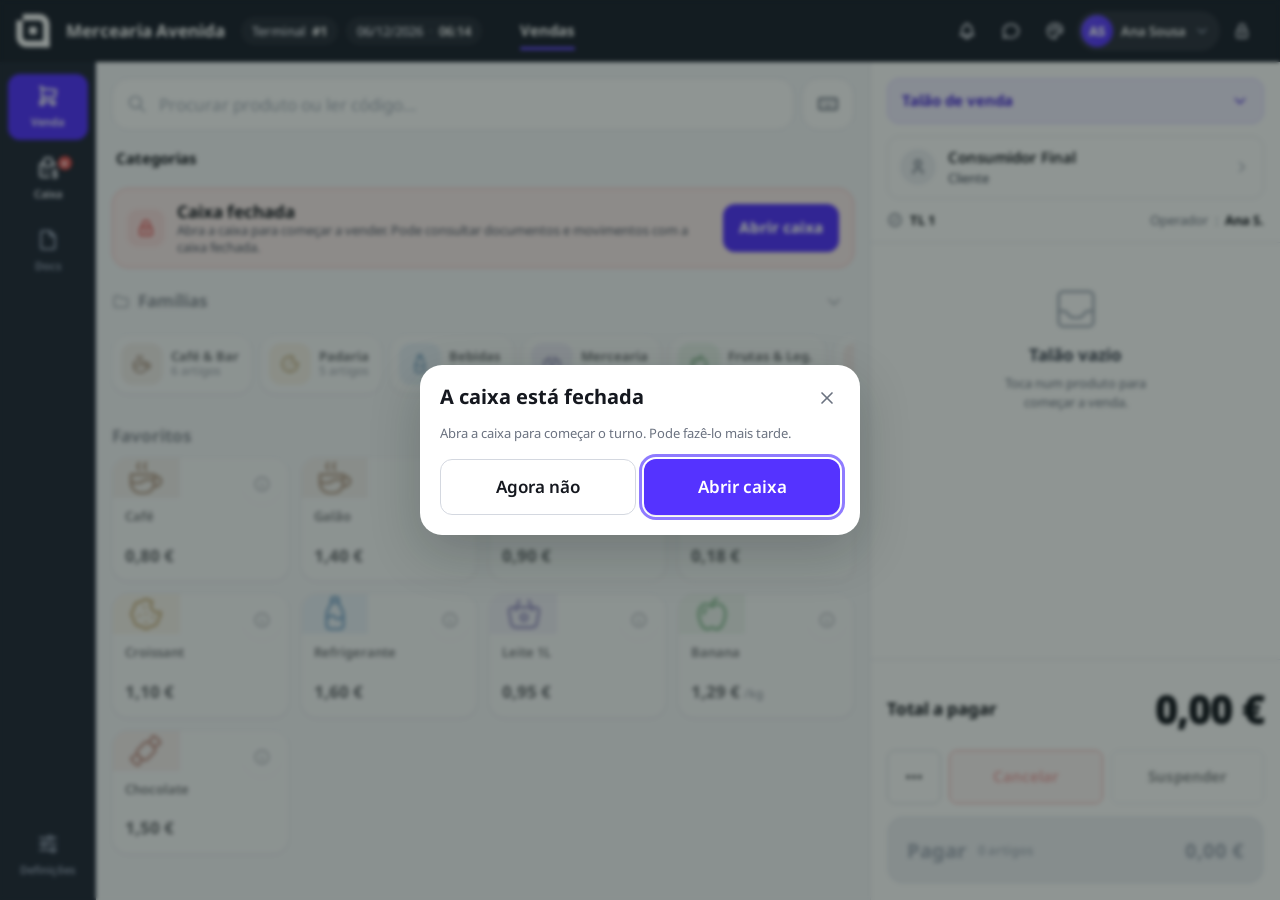
==== commit 6514d6be: "Exploring" ====
--- a/sale.html
+++ b/sale.html
@@ -73,7 +73,7 @@
         </button>
         <div class="cart__meta">
           <span class="cart__doc" id="docMeta"></span>
-          <span class="cart__doc"><span data-s="cart.soldBy">Operador</span>: <b id="cartOp">Ana Sousa</b></span>
+          <span class="cart__doc"><span data-s="cart.soldBy">Operador</span>: <b>Ana S.</b></span>
         </div>
       </div>
 
@@ -103,6 +103,7 @@
     var selectedLine = null;              // linha selecionada p/ desconto
 
     var DOC_TYPES = ["doc.simplified", "doc.receipt", "doc.invoiceReceipt"];
+    var DOC_PREFIX = { "doc.simplified": "FS", "doc.receipt": "TL", "doc.invoiceReceipt": "FR" };
 
     /* ---------- Relógio + data ---------- */
     function tick() {
@@ -137,7 +138,6 @@
       { key: "sale", href: "sale.html", icon: "cart", label: "nav.sale", active: true },
       { key: "register", href: "register-close.html", icon: "register", label: "nav.register" },
       { key: "docs", href: "docs.html", icon: "file", label: "nav.docs" },
-      { key: "tables", href: "tables.html", icon: "utensils", label: "nav.tables" },
     ];
     var currentSection = "sale";
     function renderRail() {
@@ -169,7 +169,7 @@
       updateRailActive();
     }
     function openSectionScreen(key) {
-      var titleKey = key === "register" ? "nav.register" : key === "docs" ? "nav.docs" : "nav.tables";
+      var titleKey = key === "register" ? "nav.register" : "nav.docs";
       var wrap = document.createElement("div"); wrap.className = "settings";
       wrap.innerHTML = '<div class="set-head"><h3>' + POS.s(titleKey) + "</h3>" +
         '<button class="set-close" id="scClose" type="button" aria-label="' + POS.s("act.close") + '">' + ic("x", { size: 22 }) + "</button></div>" +
@@ -487,8 +487,8 @@
       var t = cart.state.docType || "receipt";
       var key = "doc." + (t === "simplified" ? "simplified" : t === "invoiceReceipt" ? "invoiceReceipt" : "receipt");
       $("#docBtn").innerHTML = "<span>" + POS.s(key) + "</span>" + ic("chevron-down", { size: 18 });
-      var prefix = POS.docCode(t);   // fonte única (FS/VD/FR…), coerente com a lista de documentos
-      $("#docMeta").innerHTML = ic("check-circle", { size: 16 }) + " <b>" + prefix + " " + (POS.terminal().seriesId || "2026") + "/" + cart.state.saleNo + "</b>";
+      var prefix = DOC_PREFIX[key] || "TL";
+      $("#docMeta").innerHTML = ic("check-circle", { size: 16 }) + " <b>" + prefix + " " + cart.state.saleNo + "</b>";
     }
 
     function renderCustomer() {
@@ -621,7 +621,7 @@
       var time = new Date(s.ts).toLocaleString(POS.lang === "pt" ? "pt-PT" : "en-IE", { day: "2-digit", month: "short", hour: "2-digit", minute: "2-digit" });
       var rows = s.lines.map(function (l) {
         var p = POS.getProduct(l.productId);
-        return "<tr><td>" + (p ? POS.t(p.name) : "—") + '</td><td class="r">' + l.qty + '</td><td class="r">' + POS.money(cart.lineTotal(l)) + "</td></tr>";
+        return "<tr><td>" + (p ? POS.t(p.name) : "—") + '</td><td class="r">' + (l.weighable ? l.weight : l.qty) + '</td><td class="r">' + POS.money(cart.lineTotal(l)) + "</td></tr>";
       }).join("");
       var wrap = document.createElement("div"); wrap.className = "docsum docsum--inline";
       wrap.innerHTML =
@@ -661,23 +661,21 @@
     var DOC_DT = { simplified: "doc.simplified", receipt: "doc.receipt", invoiceReceipt: "doc.invoiceReceipt", creditNote: "doc.creditNote" };
     // item de documento (disco código AT + TIPO série/número + total) — toque abre o preview
     function docItemEl(d, onClick) {
-      var dt = d.type || d.docType;   // seed usa `type`, vendas reais (pos_sales) usam `docType`
       var cust = POS.customers.find(function (c) { return c.id === d.customerId; }) || POS.customers[0];
       var time = new Date(d.ts).toLocaleString(POS.lang === "pt" ? "pt-PT" : "en-IE", { day: "2-digit", month: "short", hour: "2-digit", minute: "2-digit" });
-      var sub = POS.s(DOC_DT[dt] || "doc.receipt") + " · " + POS.t(cust.name) + (d.nif ? " · " + d.nif : "") + " · " + time;
+      var sub = POS.s(DOC_DT[d.type]) + " · " + POS.t(cust.name) + (d.nif ? " · " + d.nif : "") + " · " + time;
       var b = document.createElement("button"); b.type = "button"; b.className = "clist__item doc-item"; b.dataset.docId = d.id;
-      b.innerHTML = '<span class="doc-code" style="--code-c:' + POS.docCodeColor(dt) + '">' + POS.docCode(dt) + "</span>" +
+      b.innerHTML = '<span class="doc-code" style="--code-c:' + POS.docCodeColor(d.type) + '">' + POS.docCode(d.type) + "</span>" +
         '<span class="doc-item__main"><span class="doc-item__no">' + POS.docLabel(d) + "</span>" +
           '<span class="doc-item__sub">' + sub + "</span></span>" +
-        '<span class="doc-item__total num">' + POS.money((d.totals && d.totals.taxBreakdown) ? d.totals.totalCents : POS.docTotals(d.lines).totalCents) + "</span>";
+        '<span class="doc-item__total num">' + POS.money(POS.docTotals(d.lines).totalCents) + "</span>";
       b.addEventListener("click", function () { if (onClick) onClick(d, b); else openDocPreview(d); });
       return b;
     }
     // lista de documentos com pesquisa + paginação (mesma lógica da lista de movimentos)
     function renderDocList(host, opts) {
       opts = opts || {};
-      // funde vendas reais emitidas (pos_sales) com o histórico seed, recentes em cima
-      var all = POS.sales().concat(POS.documents).sort(function (a, b) { return b.ts - a.ts; });
+      var all = POS.documents.slice().sort(function (a, b) { return b.ts - a.ts; });
       var st = { q: "", size: opts.size || 25, page: 1 };
       host.innerHTML =
         '<div class="cd-search"><input id="dlSearch" type="search" autocomplete="off" placeholder="' + POS.s("doc.search") + '" aria-label="' + POS.s("doc.search") + '" /></div>' +
@@ -692,7 +690,7 @@
         var q = st.q.trim().toLowerCase(); if (!q) return all;
         return all.filter(function (d) {
           var cust = POS.customers.find(function (c) { return c.id === d.customerId; }) || POS.customers[0];
-          var hay = (POS.docLabel(d) + " " + POS.s(DOC_DT[d.type || d.docType] || "doc.receipt") + " " + POS.t(cust.name) + " " + (d.nif || "") + " " + POS.money(POS.docTotals(d.lines).totalCents)).toLowerCase();
+          var hay = (POS.docLabel(d) + " " + POS.s(DOC_DT[d.type]) + " " + POS.t(cust.name) + " " + (d.nif || "") + " " + POS.money(POS.docTotals(d.lines).totalCents)).toLowerCase();
           return hay.indexOf(q) >= 0;
         });
       }
@@ -736,7 +734,7 @@
     function buildDocPreview(d, opts) {
       opts = opts || {};
       var cust = POS.customers.find(function (c) { return c.id === d.customerId; }) || POS.customers[0];
-      var tot = (d.totals && d.totals.taxBreakdown) ? d.totals : POS.docTotals(d.lines || []);
+      var tot = POS.docTotals(d.lines || []);
       function acc(id, titleKey, bodyHtml, open) {
         return '<section class="acc' + (open ? " is-open" : "") + '" data-acc="' + id + '">' +
           '<button class="acc__hd" type="button" aria-expanded="' + (open ? "true" : "false") + '">' +
@@ -749,11 +747,11 @@
       // Artigos — 4 colunas (Designação/Qt/PVP/Total); IVA e Desc na sub-linha (cabe no drawer)
       var artRows = (d.lines || []).map(function (l) {
         var p = POS.getProduct(l.productId); var rate = p ? POS.getTax(p.tax).rate : 0;
-        var gross = Math.round(l.qty * l.unitPriceCents);
+        var gross = Math.round((l.weighable ? l.weight : l.qty) * l.unitPriceCents);
         if (l.discount) gross -= l.discount.type === "pct" ? Math.round(gross * Math.min(100, l.discount.value) / 100) : Math.min(gross, Math.round(l.discount.value));
         var meta = POS.s("doc.vatLetter") + " " + rate + "%" + (l.discount ? " · " + POS.s("doc.disc") + " " + (l.discount.type === "pct" ? l.discount.value + "%" : POS.money(l.discount.value)) : "");
         return '<tr><td><div class="doc-dname">' + (p ? POS.t(p.name) : "—") + '</div><div class="doc-dmeta">' + meta + "</div></td>" +
-          '<td class="r">' + l.qty + '</td><td class="r">' + POS.money(l.unitPriceCents) + '</td><td class="r">' + POS.money(gross) + "</td></tr>";
+          '<td class="r">' + (l.weighable ? l.weight : l.qty) + '</td><td class="r">' + POS.money(l.unitPriceCents) + '</td><td class="r">' + POS.money(gross) + "</td></tr>";
       }).join("");
       var artHtml = '<table class="doc-tbl"><thead><tr><th>' + POS.s("doc.designation") + '</th><th class="r">' + POS.s("doc.qty") +
         '</th><th class="r">' + POS.s("doc.pvpUnit") + '</th><th class="r">' + POS.s("doc.lineTotal") + "</th></tr></thead><tbody>" + artRows + "</tbody></table>";
@@ -808,9 +806,8 @@
       if (ncBtn) ncBtn.addEventListener("click", function () { convertToNC(d); });
       return wrap;
     }
-    // Converter para Nota de Crédito — exige permissão (creditNote), depois motivo + confirmação
-    function convertToNC(d) { requirePermission("creditNote", function () { ncDialog(d); }); }
-    function ncDialog(d) {
+    // Converter para Nota de Crédito — motivo + confirmação irreversível (Onda B)
+    function convertToNC(d) {
       var reason = "";
       var REASONS = ["nc.reason.return", "nc.reason.cancel", "nc.reason.error"];
       var wrap = document.createElement("div"); wrap.className = "sheet";
@@ -837,7 +834,7 @@
       ok.addEventListener("click", function () {
         if (emitting || !reason) return; emitting = true; ok.disabled = true; POS.osk.close();
         var nc = POS.emitCreditNote(d, { reason: reason });
-        close(); afterCashChange();   // a NC desconta na caixa (reembolso) — refresca saldo/Z
+        close();
         POS.toast(POS.s("nc.emitted") + " · " + POS.docLabel(nc), { variant: "success", duration: 2000 });
         openDocPreview(nc);   // mostra a NC emitida
       });
@@ -931,13 +928,9 @@
         POS.toast(POS.s("cash.drawerOpened"), { variant: "success", duration: 1600 });
       });
     }
-    function cashForm(kind, authorized) {
+    function cashForm(kind) {
       if (kind === "open" && POS.cash.isOpen()) { POS.toast(POS.s("cash.alreadyOpen"), { variant: "danger", duration: 1600 }); return; }
       if (kind !== "open" && !POS.cash.isOpen()) { POS.toast(POS.s("cash.notOpen"), { variant: "danger", duration: 1600 }); return; }
-      // entradas/saídas exigem permissão (política da loja)
-      if ((kind === "in" || kind === "out") && !authorized && !POS.policy.can(POS.terminal().operatorId, "cashInOut")) {
-        requirePermission("cashInOut", function () { cashForm(kind, true); }); return;
-      }
       var titleKey = kind === "open" ? "cash.open" : "cash." + kind;
       var hintKey = kind === "open" ? "cash.fundHint" : "cash." + kind + "Hint";
       var valLabelKey = kind === "open" ? "cash.fund" : "cash.value";
@@ -1263,11 +1256,6 @@
 
     function confirmClear() {
       if (!cart.lines.length) return;
-      // anular uma venda com artigos exige permissão (voidSale)
-      if (!POS.policy.can(POS.terminal().operatorId, "voidSale")) { requirePermission("voidSale", confirmClearGo); return; }
-      confirmClearGo();
-    }
-    function confirmClearGo() {
       var wrap = document.createElement("div"); wrap.className = "sheet";
       wrap.innerHTML = "<h3>" + POS.s("cart.clearConfirm") + "</h3><div class='sheet__sub'>" + POS.s("cart.clearBody") + "</div>" +
         '<div class="sheet__foot"><button class="btn" data-k="no">' + POS.s("act.cancel") + "</button>" +
@@ -1324,11 +1312,7 @@
       wrap.querySelector('[data-k="cancel"]').addEventListener("click", close);
       wrap.querySelector('[data-k="ok"]').addEventListener("click", function () {
         var v = parseFloat(buf || "0"); close();
-        var d = v > 0 ? { type: mode, value: mode === "abs" ? Math.round(v * 100) : Math.min(100, v) } : null;
-        // teto de desconto do operador: % acima do limite exige PIN de supervisor
-        if (d && d.type === "pct" && d.value > POS.policy.get("discountMaxPct")) {
-          requireTier("supervisor", function () { o.onApply(d); }, "auth.discount");
-        } else { o.onApply(d); }
+        o.onApply(v > 0 ? { type: mode, value: mode === "abs" ? Math.round(v * 100) : Math.min(100, v) } : null);
       });
     }
 
@@ -1433,7 +1417,7 @@
       function saveCustomer(d) {
         var nif = (d.nif || "").trim().replace(/\s/g, "");
         if (!d.quick && !d.name) { POS.toast(POS.s("cust.nameRequired"), { variant: "danger", duration: 1800 }); return; }
-        if (nif && !/^\d{9}$/.test(nif)) { POS.toast(POS.s("cust.nifInvalid"), { variant: "danger", duration: 1600 }); return; }
+        if (nif && !/^\d{9}$/.test(nif)) { POS.toast("NIF inválido", { variant: "danger", duration: 1600 }); return; }
         var id = "c" + Date.now();
         var name = d.name || (nif ? "Cliente c/ NIF " + nif : POS.s("cart.customer"));
         var c = { id: id, name: { pt: name, en: name }, nif: nif || null,
@@ -1465,10 +1449,10 @@
 
     /* ---------- Definições (drawer): tema + layout + idioma ---------- */
     var THEME_SW = {
-      normal: ["#1e2330", "#f6f7f9", "#5b5bf0"],
-      dark:   ["#0e121b", "#1a1f2b", "#7d7bf5"],
+      normal: ["#1e2330", "#f6f7f9", "#5533ff"],
+      dark:   ["#0e121b", "#1a1f2b", "#6a4dff"],
       vivo:   ["#063a3f", "#f7f4f1", "#d83a1c"],
-      clean:  ["#1e2330", "#f3f4f6", "#4d556a"],
+      clean:  ["#1e2330", "#f3f4f6", "#5a4ad6"],
     };
     // diagramas dos layouts: [classe, peso] por coluna (cart destacado)
     var LAYOUT_DIAG = {
@@ -1479,7 +1463,6 @@
     var SET_TABS = [
       { id: "appearance", icon: "palette", label: "set.appearance" },
       { id: "terminal", icon: "register", label: "set.terminal" },
-      { id: "manager", icon: "lock", label: "set.manager" },
       { id: "about", icon: "info", label: "set.about" },
     ];
     var reopenScreen = null;   // re-render do ecrã atual (ex. ao mudar idioma)
@@ -1529,7 +1512,6 @@
       function renderTab() {
         if (activeTab === "appearance") return renderAppearanceTab(body);
         if (activeTab === "terminal") return renderTerminalTab(body);
-        if (activeTab === "manager") return renderManagerTab(body);
         return renderAboutTab(body);
       }
       renderTab();
@@ -1575,7 +1557,7 @@
       function row(k, v) { return '<div class="pd__cell"><div class="k">' + POS.s(k) + '</div><div class="v">' + v + "</div></div>"; }
       var term = POS.terminal();
       body.innerHTML = '<div class="set-sec"><div class="pd__grid">' +
-          row("set.store", (POS.store && POS.store.name) || "—") + row("set.terminalNo", "#" + (term.terminalId || "1").replace(/^T/, "")) +
+          row("set.store", "Mercearia Avenida") + row("set.terminalNo", "#1") +
           row("set.operator", term.operatorName) + row("cart.soldBy", term.operatorName) + "</div></div>" +
         '<div class="set-sec"><h4>' + POS.s("set.options") + "</h4>" +
           '<button class="set-toggle" id="toggleSummary" type="button" role="switch" aria-checked="' + (POS.showSummary() ? "true" : "false") + '">' +
@@ -1583,9 +1565,9 @@
             '<span class="set-toggle__hint">' + POS.s("set.showSummaryHint") + "</span></span>" +
             '<span class="set-toggle__track" aria-hidden="true"><span class="set-toggle__thumb"></span></span>' +
           "</button>" +
-          '<button class="set-toggle' + (POS.policy.isLocked("autoPrint") ? " is-locked" : "") + '" id="toggleAutoPrint" type="button" role="switch" aria-checked="' + (POS.autoPrint() ? "true" : "false") + '"' + (POS.policy.isLocked("autoPrint") ? ' aria-disabled="true"' : "") + ">" +
+          '<button class="set-toggle" id="toggleAutoPrint" type="button" role="switch" aria-checked="' + (POS.autoPrint() ? "true" : "false") + '">' +
             '<span class="set-toggle__text"><span class="set-toggle__lbl">' + POS.s("doc.autoPrint") + "</span>" +
-            '<span class="set-toggle__hint">' + (POS.policy.isLocked("autoPrint") ? ic("lock", { size: 13 }) + " " + POS.s("mgr.controlledBy") : POS.s("doc.autoPrintHint")) + "</span></span>" +
+            '<span class="set-toggle__hint">' + POS.s("doc.autoPrintHint") + "</span></span>" +
             '<span class="set-toggle__track" aria-hidden="true"><span class="set-toggle__thumb"></span></span>' +
           "</button></div>";
       function bindToggle(id, get, set) {
@@ -1593,109 +1575,13 @@
         tg.addEventListener("click", function () { var next = tg.getAttribute("aria-checked") !== "true"; set(next); tg.setAttribute("aria-checked", String(next)); });
       }
       bindToggle("toggleSummary", POS.showSummary, POS.setShowSummary);
-      if (POS.policy.isLocked("autoPrint")) {
-        body.querySelector("#toggleAutoPrint").addEventListener("click", function () { POS.toast(POS.s("mgr.controlledBy"), { duration: 1600 }); });
-      } else {
-        bindToggle("toggleAutoPrint", POS.autoPrint, POS.setAutoPrint);
-      }
+      bindToggle("toggleAutoPrint", POS.autoPrint, POS.setAutoPrint);
     }
     function renderAboutTab(body) {
       body.innerHTML = '<div class="set-sec"><div class="pd__grid">' +
         '<div class="pd__cell"><div class="k">' + POS.s("set.version") + '</div><div class="v">Protótipo 0.4</div></div>' +
         '<div class="pd__cell"><div class="k">Moloni POS</div><div class="v">Visma</div></div></div>' +
         '<p class="muted" style="margin-top:var(--sp-4);font-size:var(--fs-sm)">' + POS.s("pay.cert") + "</p></div>";
-    }
-    var managerUnlocked = false;   // sessão de gerência (re-tranca ao sair/recarregar)
-    function renderManagerTab(body) {
-      if (!managerUnlocked) {   // porteiro: PIN de gerente (pad inline mascarado)
-        body.innerHTML = '<div class="set-sec mgr-gate"><div class="mgr-gate__ic">' + ic("lock", { size: 30 }) + "</div>" +
-          "<h4>" + POS.s("mgr.locked") + '</h4><p class="muted">' + POS.s("mgr.lockedHint") + "</p>" +
-          '<div class="lk-dots" id="mgrDots"></div><div class="lk-pad op-pad" id="mgrPad"></div></div>';
-        var pin = "", dotsEl = body.querySelector("#mgrDots"), pad = body.querySelector("#mgrPad"), gate = body.querySelector(".mgr-gate");
-        function dots() { var h = ""; for (var i = 0; i < 4; i++) h += '<span class="lk-dot' + (i < pin.length ? " is-on" : "") + '"></span>'; dotsEl.innerHTML = h; }
-        function check() {
-          var ok = POS.operators.some(function (o) { return o.tier === "manager" && o.pin === pin; });
-          if (ok) { managerUnlocked = true; renderManagerTab(body); return; }
-          gate.classList.remove("shake"); void gate.offsetWidth; gate.classList.add("shake");
-          pin = ""; dots(); POS.toast(POS.s("op.wrongPin"), { variant: "danger", duration: 1400 });
-        }
-        ["1", "2", "3", "4", "5", "6", "7", "8", "9", "blank", "0", "back"].forEach(function (k) {
-          if (k === "blank") { var sp = document.createElement("span"); sp.className = "lk-key lk-key--blank"; pad.appendChild(sp); return; }
-          var b = document.createElement("button"); b.type = "button"; b.className = "lk-key";
-          if (k === "back") { b.className += " lk-key--ico"; b.innerHTML = ic("backspace", { size: 22 }); }
-          else b.textContent = k;
-          b.addEventListener("click", function () {
-            if (k === "back") { pin = pin.slice(0, -1); dots(); return; }
-            if (pin.length >= 4) return; pin += k; dots(); if (pin.length === 4) setTimeout(check, 120);
-          });
-          pad.appendChild(b);
-        });
-        dots(); return;
-      }
-      // desbloqueado: políticas da loja
-      var p = POS.policy.read();
-      function toggle(id, lblKey, hintKey, on) {
-        return '<button class="set-toggle" id="' + id + '" type="button" role="switch" aria-checked="' + (on ? "true" : "false") + '">' +
-          '<span class="set-toggle__text"><span class="set-toggle__lbl">' + POS.s(lblKey) + "</span>" +
-          '<span class="set-toggle__hint">' + POS.s(hintKey) + "</span></span>" +
-          '<span class="set-toggle__track" aria-hidden="true"><span class="set-toggle__thumb"></span></span></button>';
-      }
-      function permRow(lblKey, action) {
-        var tier = (p.perm && p.perm[action]) || "manager";
-        return '<div class="mgr-perm"><span>' + POS.s(lblKey) + '</span><span class="mgr-tier">' + POS.s("tier." + tier) + "</span></div>";
-      }
-      body.innerHTML = '<div class="set-sec"><h4>' + POS.s("mgr.title") + "</h4>" +
-        toggle("mgrForced", "mgr.autoPrintForced", "mgr.autoPrintHint", p.autoPrintForced) +
-        toggle("mgrLocked", "mgr.lockSetting", "mgr.lockHint", p.autoPrintLocked) +
-        '<label class="ff" style="margin-top:var(--sp-3)"><span>' + POS.s("mgr.discountCap") + '</span>' +
-          '<button class="ff__in cash-valbtn is-set" id="mgrDisc" type="button">' + p.discountMaxPct + '%</button>' +
-          '<small class="ff__hint">' + POS.s("mgr.discountHint") + "</small></label></div>" +
-        '<div class="set-sec"><h4>' + POS.s("mgr.permTitle") + "</h4>" +
-          permRow("mgr.permVoid", "voidSale") + permRow("mgr.permCash", "cashInOut") + "</div>" +
-        '<div class="set-sec"><button class="btn btn--block" id="mgrReport" type="button">' + ic("register", { size: 18 }) + " " + POS.s("report.open") + "</button></div>" +
-        '<div class="set-sec"><button class="btn btn--block" id="mgrExit" type="button">' + ic("log-out", { size: 18 }) + " " + POS.s("mgr.exit") + "</button></div>";
-      body.querySelector("#mgrReport").addEventListener("click", openConsolidation);
-      function bindT(id, key) { var tg = body.querySelector("#" + id); tg.addEventListener("click", function () { var next = tg.getAttribute("aria-checked") !== "true"; POS.policy.set(key, next); tg.setAttribute("aria-checked", String(next)); POS.toast(POS.s("mgr.saved"), { duration: 1200 }); }); }
-      bindT("mgrForced", "autoPrintForced"); bindT("mgrLocked", "autoPrintLocked");
-      body.querySelector("#mgrDisc").addEventListener("click", function () {
-        var self = this;
-        POS.keypad({ title: POS.s("mgr.discountCap"), decimal: false, initial: p.discountMaxPct, maxInt: 3, suffix: "%",
-          onConfirm: function (v) { var pct = Math.min(100, Math.max(0, Math.round(v))); POS.policy.set("discountMaxPct", pct); self.textContent = pct + "%"; POS.toast(POS.s("mgr.saved"), { duration: 1200 }); } });
-      });
-      body.querySelector("#mgrExit").addEventListener("click", function () { managerUnlocked = false; renderManagerTab(body); });
-    }
-
-    // Consolidação multi-terminal segmentada por loja (vista de gestão)
-    function openConsolidation() {
-      var r = POS.report.consolidated();
-      var wrap = document.createElement("div"); wrap.className = "settings";
-      function kpi(lbl, val) { return '<div class="cons-kpi"><span class="cons-kpi__v num">' + val + '</span><span class="cons-kpi__l">' + POS.s(lbl) + "</span></div>"; }
-      function methodPills(by) {
-        var keys = Object.keys(by).filter(function (m) { return by[m]; });
-        if (!keys.length) return "";
-        return '<div class="cons-methods">' + keys.map(function (m) {
-          return '<span class="cons-pill"><span>' + methodLabel(m) + '</span><b class="num">' + POS.money(by[m]) + "</b></span>";
-        }).join("") + "</div>";
-      }
-      var storesHtml = r.stores.map(function (s) {
-        var terms = s.terminals.map(function (t) {
-          var ops = t.operators.length ? '<div class="cons-ops">' + t.operators.map(function (o) { return "<span>" + o.name + ' · <b class="num">' + POS.money(o.totalCents) + "</b></span>"; }).join("") + "</div>" : "";
-          return '<div class="cons-term' + (t.isCurrent ? " is-current" : "") + '">' +
-            '<div class="cons-term__head"><span class="cons-term__no">' + POS.s("report.terminal") + " " + t.label + (t.isCurrent ? ' <span class="cons-tag">' + POS.s("report.thisTerm") + "</span>" : "") + "</span>" +
-              '<span class="cons-term__tot num">' + POS.money(t.totalCents) + ' <small>· ' + t.count + " " + POS.s("report.sales").toLowerCase() + "</small></span></div>" +
-            methodPills(t.byMethod) + ops + "</div>";
-        }).join("");
-        return '<div class="cons-store"><div class="cons-store__head"><div><h4>' + s.name + '</h4><span class="muted">NIF ' + s.nif + "</span></div>" +
-          '<div class="cons-store__tot num">' + POS.money(s.totalCents) + ' <small>· ' + s.count + " " + POS.s("report.sales").toLowerCase() + "</small></div></div>" +
-          methodPills(s.byMethod) + '<div class="cons-terms">' + terms + "</div></div>";
-      }).join("");
-      wrap.innerHTML = '<div class="set-head"><h3>' + POS.s("report.title") + "</h3>" +
-        '<button class="set-close" id="consClose" type="button" aria-label="' + POS.s("act.close") + '">' + ic("x", { size: 22 }) + "</button></div>" +
-        '<div class="set-body"><p class="muted" style="margin-top:0">' + POS.s("report.sub") + "</p>" +
-        '<div class="cons-kpis">' + kpi("report.total", POS.money(r.totalCents)) + kpi("report.sales", String(r.count)) + kpi("report.avg", POS.money(r.avgCents)) + "</div>" +
-        (r.count ? storesHtml : '<div class="empty">' + ic("register", { size: 44, stroke: 1.5 }) + "<h3>" + POS.s("report.noData") + "</h3></div>") + "</div>";
-      wrap.querySelector("#consClose").addEventListener("click", function () { hideScreen(); });
-      showScreen(wrap, POS.s("report.title"), openConsolidation);
     }
 
     /* ---------- Pagar ---------- */
@@ -1862,7 +1748,7 @@
       '<path d="M194.85 190.34H304.2v109.35H194.85z"/></svg>';
     function lockTerminal() {
       if (document.querySelector(".lockscreen")) return;
-      try { localStorage.setItem("pos_locked", "1"); } catch (e) {}
+      try { sessionStorage.setItem("pos_locked", "1"); } catch (e) {}
       var target = currentOp(), pin = "", fromId = currentOp().id;
       var node = document.createElement("div"); node.className = "lockscreen"; node.setAttribute("role", "dialog"); node.setAttribute("aria-modal", "true");
       node.innerHTML = '<div class="lk-stars" id="lkStars" aria-hidden="true"></div><div class="lk-wrap" id="lkWrap"></div>';
@@ -1929,14 +1815,13 @@
         card.appendChild(list);
       }
       function unlock() {
-        try { localStorage.removeItem("pos_locked"); } catch (e) {}
+        try { sessionStorage.removeItem("pos_locked"); } catch (e) {}
         document.removeEventListener("keydown", onKey, true);
-        var app = $(".app"); if (app) { app.removeAttribute("inert"); app.removeAttribute("aria-hidden"); }   // devolve o fundo
         node.remove();
         if (target.id !== fromId) {
           POS.setTerminal({ operatorId: target.id, operatorName: target.name });
           if (POS.cash.isOpen()) POS.cash.movement("handover", 0, currentOp().name);
-          renderUser(); afterCashChange(); applyOpPrefs();
+          renderUser(); afterCashChange();
           POS.toast(POS.s("op.switched") + " · " + target.name, { variant: "success", duration: 1600 });
         }
       }
@@ -1945,9 +1830,7 @@
         else if (e.key === "Backspace") { e.preventDefault(); press("back"); }
       }
       shell();
-      var app = $(".app"); if (app) { app.setAttribute("inert", ""); app.setAttribute("aria-hidden", "true"); }   // bloqueio real: foco/SR não passam por baixo
       document.body.appendChild(node);
-      var firstKey = node.querySelector(".lk-key"); if (firstKey) firstKey.focus();
       document.addEventListener("keydown", onKey, true);
     }
     function opRole(t) { var o = POS.operators.find(function (x) { return x.id === t.operatorId; }); return o ? POS.t(o.role) : POS.s("user.role"); }
@@ -1955,44 +1838,8 @@
       var t = POS.terminal();
       var av = document.querySelector(".topbar__user .topbar__avatar"); if (av) av.textContent = initials(t.operatorName);
       var nm = document.querySelector(".topbar__user > span:not(.topbar__avatar):not(.topbar__chev)"); if (nm) nm.textContent = t.operatorName;
-      var co = $("#cartOp"); if (co) co.textContent = t.operatorName;   // operador no talão acompanha a troca
-      var st = document.querySelector(".topbar__store"); if (st) st.textContent = (POS.store && POS.store.name) || st.textContent;
     }
     // troca de operador SEM fechar a caixa; regista handover e carimba as próximas vendas
-    /* ---------- Autorização por PIN (governança a morder no fluxo) ---------- */
-    var TIER_RANK = { operator: 0, supervisor: 1, manager: 2 };
-    function curTier() { return POS.policy.tier(POS.terminal().operatorId); }
-    // pede PIN de um operador com tier >= minTier; se o atual já tem, passa direto (zero toques)
-    function requireTier(minTier, onGranted, hintKey) {
-      if (TIER_RANK[curTier()] >= TIER_RANK[minTier]) { onGranted(POS.terminal().operatorName); return; }
-      var pin = "", wrap = document.createElement("div"); wrap.className = "sheet op-switch auth-pad";
-      wrap.innerHTML = "<h3>" + POS.s("auth.title") + "</h3><div class='sheet__sub'>" + POS.s(hintKey || (minTier === "manager" ? "auth.hintManager" : "auth.hintSupervisor")) + "</div>" +
-        '<div class="op-pin" style="border:none;padding-top:0"><div class="lk-dots" id="authDots"></div><div class="lk-pad op-pad" id="authPad"></div></div>' +
-        '<div class="sheet__foot"><button class="btn btn--block" data-k="cancel">' + POS.s("act.cancel") + "</button></div>";
-      var dotsEl = wrap.querySelector("#authDots"), pad = wrap.querySelector("#authPad");
-      function dots() { var h = ""; for (var i = 0; i < 4; i++) h += '<span class="lk-dot' + (i < pin.length ? " is-on" : "") + '"></span>'; dotsEl.innerHTML = h; }
-      function check() {
-        var who = POS.operators.find(function (o) { return TIER_RANK[o.tier || "operator"] >= TIER_RANK[minTier] && o.pin === pin; });
-        if (who) { close(); onGranted(who.name); return; }
-        wrap.classList.remove("shake"); void wrap.offsetWidth; wrap.classList.add("shake"); pin = ""; dots(); POS.toast(POS.s("op.wrongPin"), { variant: "danger", duration: 1400 });
-      }
-      ["1", "2", "3", "4", "5", "6", "7", "8", "9", "blank", "0", "back"].forEach(function (k) {
-        if (k === "blank") { var sp = document.createElement("span"); sp.className = "lk-key lk-key--blank"; pad.appendChild(sp); return; }
-        var b = document.createElement("button"); b.type = "button"; b.className = "lk-key";
-        if (k === "back") { b.className += " lk-key--ico"; b.innerHTML = ic("backspace", { size: 22 }); } else b.textContent = k;
-        b.addEventListener("click", function () { if (k === "back") { pin = pin.slice(0, -1); dots(); return; } if (pin.length >= 4) return; pin += k; dots(); if (pin.length === 4) setTimeout(check, 120); });
-        pad.appendChild(b);
-      });
-      var close = POS.openModal(wrap, { label: POS.s("auth.title") });
-      wrap.querySelector('[data-k="cancel"]').addEventListener("click", function () { close(); });
-      dots();
-    }
-    function requirePermission(action, onGranted) {
-      var opId = POS.terminal().operatorId;
-      if (POS.policy.can(opId, action)) { onGranted(POS.terminal().operatorName); return; }
-      var need = (POS.policy.read().perm || {})[action] || "manager";
-      requireTier(need, onGranted);
-    }
     function switchOperator() {
       var t = POS.terminal();
       var sel = null, pin = "", close = null;
@@ -2032,7 +1879,6 @@
         POS.setTerminal({ operatorId: sel.id, operatorName: sel.name });
         if (POS.cash.isOpen()) POS.cash.movement("handover", 0, from + " → " + sel.name);
         if (close) close(); renderUser(); afterCashChange();
-        applyOpPrefs();   // aplica idioma/tema do novo operador (se tiver preferências)
         POS.toast(POS.s("op.switched") + " · " + sel.name, { variant: "success", duration: 1800 });
       }
       POS.operators.forEach(function (o) {
@@ -2109,17 +1955,11 @@
     POS.onLangChange(renderAll);
     POS.onLangChange(function () { if (reopenScreen && !$("#screen").hidden) reopenScreen(); });
 
-    // preferências pessoais do operador (idioma/tema viajam com o login)
-    function saveOpPrefs() { POS.setOpPrefs(POS.terminal().operatorId, { lang: POS.lang, theme: POS.theme }); }
-    function applyOpPrefs() { var pr = POS.opPrefs(POS.terminal().operatorId); if (!pr) return; if (pr.lang && pr.lang !== POS.lang) POS.setLang(pr.lang); if (pr.theme && pr.theme !== POS.theme) POS.setTheme(pr.theme); }
-    POS.onLangChange(saveOpPrefs); POS.onThemeChange(saveOpPrefs);
-
     POS.mountDevNav("sale");
     renderAll();
-    applyOpPrefs();   // aplica as prefs do operador atual ao arrancar
     tick(); setInterval(tick, 1000 * 20);
     $("#search").focus();
-    try { if (localStorage.getItem("pos_locked") === "1") lockTerminal(); } catch (e) {}   // mantém bloqueado entre recargas/abas
+    try { if (sessionStorage.getItem("pos_locked") === "1") lockTerminal(); } catch (e) {}   // mantém bloqueado entre recargas
     cashStartupPrompt();   // convida a abrir a caixa se estiver fechada (dispensável)
   })();
   </script>
--- a/assets/css/base.css
+++ b/assets/css/base.css
@@ -1,25 +1,23 @@
 /* =========================================================================
    Moloni POS — base.css
    Design tokens + reset + componentes partilhados. Carregado por todas as páginas.
-   Dinheiro: cêntimos inteiros, formatado em JS. Tipografia: Red Hat Display.
+   Dinheiro: cêntimos inteiros, formatado em JS. Tipografia: Noto Sans.
    ========================================================================= */
 
-/* ---------- Fontes (Red Hat Display, local woff2) ---------- */
-@font-face { font-family:"Red Hat Display"; src:url("../fonts/RedHatDisplay-Light.woff2") format("woff2");      font-weight:300; font-style:normal; font-display:swap; }
-@font-face { font-family:"Red Hat Display"; src:url("../fonts/RedHatDisplay-Regular.woff2") format("woff2");    font-weight:400; font-style:normal; font-display:swap; }
-@font-face { font-family:"Red Hat Display"; src:url("../fonts/RedHatDisplay-Medium.woff2") format("woff2");     font-weight:500; font-style:normal; font-display:swap; }
-@font-face { font-family:"Red Hat Display"; src:url("../fonts/RedHatDisplay-SemiBold.woff2") format("woff2");   font-weight:600; font-style:normal; font-display:swap; }
-@font-face { font-family:"Red Hat Display"; src:url("../fonts/RedHatDisplay-Bold.woff2") format("woff2");       font-weight:700; font-style:normal; font-display:swap; }
-@font-face { font-family:"Red Hat Display"; src:url("../fonts/RedHatDisplay-ExtraBold.woff2") format("woff2");  font-weight:800; font-style:normal; font-display:swap; }
-@font-face { font-family:"Red Hat Display"; src:url("../fonts/RedHatDisplay-Black.woff2") format("woff2");      font-weight:900; font-style:normal; font-display:swap; }
-@font-face { font-family:"Red Hat Display"; src:url("../fonts/RedHatDisplay-Italic.woff2") format("woff2");     font-weight:400; font-style:italic; font-display:swap; }
-@font-face { font-family:"Red Hat Display"; src:url("../fonts/RedHatDisplay-BoldItalic.woff2") format("woff2"); font-weight:700; font-style:italic; font-display:swap; }
+/* ---------- Fontes (Noto Sans, local woff2) ---------- */
+@font-face { font-family:"Noto Sans"; src:url("../fonts/NotoSans-400.woff2") format("woff2"); font-weight:400; font-style:normal; font-display:swap; }
+@font-face { font-family:"Noto Sans"; src:url("../fonts/NotoSans-500.woff2") format("woff2"); font-weight:500; font-style:normal; font-display:swap; }
+@font-face { font-family:"Noto Sans"; src:url("../fonts/NotoSans-600.woff2") format("woff2"); font-weight:600; font-style:normal; font-display:swap; }
+@font-face { font-family:"Noto Sans"; src:url("../fonts/NotoSans-700.woff2") format("woff2"); font-weight:700; font-style:normal; font-display:swap; }
+@font-face { font-family:"Noto Sans"; src:url("../fonts/NotoSans-800.woff2") format("woff2"); font-weight:800; font-style:normal; font-display:swap; }
+@font-face { font-family:"Noto Sans"; src:url("../fonts/NotoSans-900.woff2") format("woff2"); font-weight:900; font-style:normal; font-display:swap; }
 
 /* ---------- Tokens ---------- */
 :root {
-  /* Acento de marca — Índigo-violeta */
-  --brand-900:#312e81; --brand-700:#4a45d6; --brand-600:#5b5bf0; --brand-500:#6b6bf2;
-  --brand-400:#9a9af6; --brand-100:#e0e3fd; --brand-50:#eef0fe;
+  /* Acento de marca — Índigo-violeta (#5533FF). Rampa derivada para AA (WCAG 2.1 / EN 301 549):
+     600=preenchimento (branco 6.36:1) · 700=texto sobre claro/tinta (8.51:1) · 400=anel de foco (3.26:1). */
+  --brand-900:#241466; --brand-700:#4326d4; --brand-600:#5533ff; --brand-500:#6a4dff;
+  --brand-400:#8f7bff; --brand-100:#dcd6ff; --brand-50:#f1eeff;
 
   /* Shell escuro (topbar / rail / dev-nav) — Grafite */
   --shell-900:#1e2330; --shell-800:#252b3a; --shell-700:#2e3547;
@@ -43,7 +41,7 @@
   --pay-700:#0e6438; --pay-600:#127a43; --pay-500:#1aa052; --pay-50:#e8f3ec;   /* confirmar/pagar (verde sóbrio) */
   --danger-600:#dc3b3b; --danger-500:#e24b4b; --danger-50:#fdecec;
   --warn-600:#c2810a; --warn-500:#e0980f; --warn-50:#fdf3e0;
-  --info-600:#4a45d6; --info-50:#eef0fe;
+  --info-600:#4326d4; --info-50:#f1eeff;
 
   /* Tintas intermédias derivadas (re-resolvem por tema a partir da escala 900/700/500/300) */
   --ink-800:color-mix(in srgb, var(--ink-900) 65%, var(--ink-700));
@@ -51,7 +49,7 @@
   --ink-400:color-mix(in srgb, var(--ink-500) 55%, var(--ink-300));
 
   /* Tipografia */
-  --font:"Red Hat Display", system-ui, -apple-system, Segoe UI, Roboto, sans-serif;
+  --font:"Noto Sans", system-ui, -apple-system, "Segoe UI", Roboto, sans-serif;
   --fs-xs:12px; --fs-sm:13px; --fs-base:15px; --fs-md:17px; --fs-lg:20px;
   --fs-xl:24px; --fs-2xl:30px; --fs-3xl:40px; --fs-4xl:52px;
 
@@ -87,11 +85,13 @@
   --line:#2c3444; --line-strong:#3a4356;
   --shell-900:#0e121b; --shell-800:#151a25; --shell-700:#1d2330; --shell-line:#2a3140;
   --shell-ink:#eef1f7; --shell-muted:#8b94a6;
-  --brand-900:#c9c7fb; --brand-700:#8d8bf7; --brand-600:#7d7bf5; --brand-500:#6f6cf0;
-  --brand-400:#5f5ce8; --brand-100:#2a2f55; --brand-50:#21263f;
+  /* Marca no dark (#5533FF afinado): 600=preenchimento (branco 5.10:1, sobre superfície 3.23:1),
+     700+ mais claros para texto/ícone sobre fundo escuro (>=6:1). */
+  --brand-900:#d6d0ff; --brand-700:#b3a6ff; --brand-600:#6a4dff; --brand-500:#8f7bff;
+  --brand-400:#7e69ff; --brand-100:#2c2a55; --brand-50:#22203d;
   --pay-700:#1aa052; --pay-600:#23b863; --pay-500:#2fce74; --pay-50:#15281f;
   --danger-600:#f15a5a; --danger-500:#f47171; --danger-50:#2e1a1c;
-  --warn-600:#e0980f; --warn-50:#2a2210; --info-600:#7d7bf5; --info-50:#21263f;
+  --warn-600:#e0980f; --warn-50:#2a2210; --info-600:#b3a6ff; --info-50:#22203d;
   --tint-base:#11151d; --tint-ink:#eef1f7;
   --sh-sm:0 1px 2px rgba(0,0,0,.4); --sh-md:0 4px 14px rgba(0,0,0,.45);
   --sh-lg:0 14px 36px rgba(0,0,0,.55); --sh-pop:0 20px 56px rgba(0,0,0,.6);
@@ -133,13 +133,15 @@
 /* Idioma ativo na dev-nav com acento da marca */
 :root[data-theme="vivo"] .dev-nav__lang button[aria-pressed="true"] { color:var(--brand-700); }
 :root[data-theme="clean"] {
-  --brand-900:#2f3545; --brand-700:#3f4658; --brand-600:#4d556a; --brand-500:#5c647b;
-  --brand-400:#9aa1b2; --brand-100:#e7e9ee; --brand-50:#f2f3f6;
+  /* Clean — índigo #5533FF dessaturado/calmo (mantém o carácter sóbrio do tema).
+     600=preenchimento (branco 6.20:1) · 700=texto (8.54:1) · 400=foco (3.68:1). */
+  --brand-900:#2c2466; --brand-700:#473ba8; --brand-600:#5a4ad6; --brand-500:#7a6ee0;
+  --brand-400:#8478dd; --brand-100:#e0ddf2; --brand-50:#f1eff9;
   --pay-700:#2c6e4a; --pay-600:#3a8159; --pay-500:#4a9569; --pay-50:#eef3f0;
   --surface:#ffffff; --surface-2:#f3f4f6; --surface-3:#e9eaee;
   --line:#e2e4e9; --line-strong:#cfd2da;
   --ink-900:#23272f; --ink-700:#4a5160; --ink-500:#767d8c;
-  --info-600:#4d556a; --info-50:#f2f3f6;
+  --info-600:#473ba8; --info-50:#f1eff9;
   --sh-sm:0 1px 2px rgba(20,24,31,.05); --sh-md:0 2px 8px rgba(20,24,31,.06);
 }
 
--- a/assets/css/sale.css
+++ b/assets/css/sale.css
@@ -91,7 +91,7 @@
 .tb-menu__item.warn .ic-svg { color:var(--warn-600); }
 .topbar__avatar {
   width:32px; height:32px; border-radius:50%; flex:none;
-  background:linear-gradient(135deg,#7d7bf5,#5b5bf0); display:grid; place-items:center;
+  background:linear-gradient(135deg,var(--brand-500),var(--brand-600)); display:grid; place-items:center;
   color:#fff; font-weight:800; font-size:13px;
 }
 
@@ -733,20 +733,6 @@
 .op-pad { max-width:300px; margin:0 auto; gap:var(--sp-2); }
 .op-pad .lk-key { height:52px; font-size:var(--fs-lg); }
 
-/* governança / modo gerência */
-.set-toggle.is-locked { cursor:default; }
-.set-toggle.is-locked .set-toggle__track { opacity:.45; }
-.set-toggle.is-locked .set-toggle__hint { color:var(--warn-600); display:inline-flex; align-items:center; gap:5px; }
-.set-toggle.is-locked .set-toggle__hint .ic-svg { color:var(--warn-600); }
-.mgr-gate { text-align:center; }
-.mgr-gate__ic { width:60px; height:60px; border-radius:50%; display:grid; place-items:center; margin:8px auto 10px; background:var(--surface-3); color:var(--ink-600); }
-.mgr-gate h4 { font-size:var(--fs-lg); }
-.mgr-gate p { margin-bottom:4px; }
-.mgr-gate .lk-dots { margin:16px 0; }
-.mgr-perm { display:flex; align-items:center; justify-content:space-between; gap:var(--sp-3); padding:12px 2px; border-bottom:1px solid var(--line); color:var(--ink-800); }
-.mgr-perm:last-child { border-bottom:none; }
-.mgr-tier { font-weight:700; color:var(--brand-700); font-size:var(--fs-sm); background:var(--brand-50); padding:4px 11px; border-radius:var(--r-pill); }
-
 /* ecrã de bloqueio do terminal — fundo navy/índigo com starfield animado */
 .lockscreen { position:fixed; inset:0; z-index:300; display:grid; place-items:center; padding:24px; overflow:hidden;
   background:radial-gradient(130% 110% at 50% 16%, #232560 0%, #15162f 48%, #0a0b16 100%); animation:lk-fade var(--t-base) var(--ease); }
@@ -850,26 +836,3 @@
   .rail__spacer { display:none; }
   .cart, :root[data-layout="b"] .cart { border-left:none; border-right:none; border-top:1px solid var(--line); max-height:50vh; }
 }
-
-/* ---------- Consolidação multi-terminal por loja (gestão) ---------- */
-.cons-kpis { display:flex; gap:var(--sp-2); margin-bottom:var(--sp-4); }
-.cons-kpi { flex:1; background:var(--surface-2); border:1px solid var(--line); border-radius:var(--r-lg); padding:var(--sp-3); text-align:center; }
-.cons-kpi__v { display:block; font-size:var(--fs-2xl); font-weight:800; font-variant-numeric:tabular-nums; }
-.cons-kpi__l { display:block; font-size:var(--fs-xs); color:var(--ink-500); margin-top:2px; }
-.cons-store { background:var(--surface); border:1px solid var(--line); border-radius:var(--r-lg); padding:var(--sp-3); margin-bottom:var(--sp-3); }
-.cons-store__head { display:flex; align-items:flex-start; justify-content:space-between; gap:var(--sp-2); }
-.cons-store__head h4 { margin:0; font-size:var(--fs-lg); }
-.cons-store__tot { font-size:var(--fs-lg); font-weight:800; font-variant-numeric:tabular-nums; white-space:nowrap; }
-.cons-store__tot small, .cons-term__tot small { font-weight:500; color:var(--ink-500); }
-.cons-methods { display:flex; flex-wrap:wrap; gap:6px; margin-top:var(--sp-2); }
-.cons-pill { display:inline-flex; align-items:center; gap:6px; background:var(--surface-2); border:1px solid var(--line); border-radius:999px; padding:3px 10px; font-size:var(--fs-xs); }
-.cons-pill b { font-variant-numeric:tabular-nums; }
-.cons-terms { margin-top:var(--sp-3); display:flex; flex-direction:column; gap:var(--sp-2); }
-.cons-term { background:var(--surface-2); border:1px solid var(--line); border-left:3px solid var(--line); border-radius:var(--r-md); padding:var(--sp-2) var(--sp-3); }
-.cons-term.is-current { border-left-color:var(--brand-500); }
-.cons-term__head { display:flex; align-items:center; justify-content:space-between; gap:var(--sp-2); }
-.cons-term__no { font-weight:600; }
-.cons-term__tot { font-variant-numeric:tabular-nums; font-weight:700; white-space:nowrap; }
-.cons-tag { display:inline-block; font-size:10px; font-weight:700; text-transform:uppercase; letter-spacing:.04em; color:var(--brand-600); background:color-mix(in srgb, var(--brand-500) 14%, var(--surface)); border-radius:4px; padding:1px 6px; margin-left:6px; }
-.cons-ops { display:flex; flex-wrap:wrap; gap:4px 14px; margin-top:6px; font-size:var(--fs-xs); color:var(--ink-500); }
-.cons-ops b { color:var(--ink-800); font-variant-numeric:tabular-nums; }
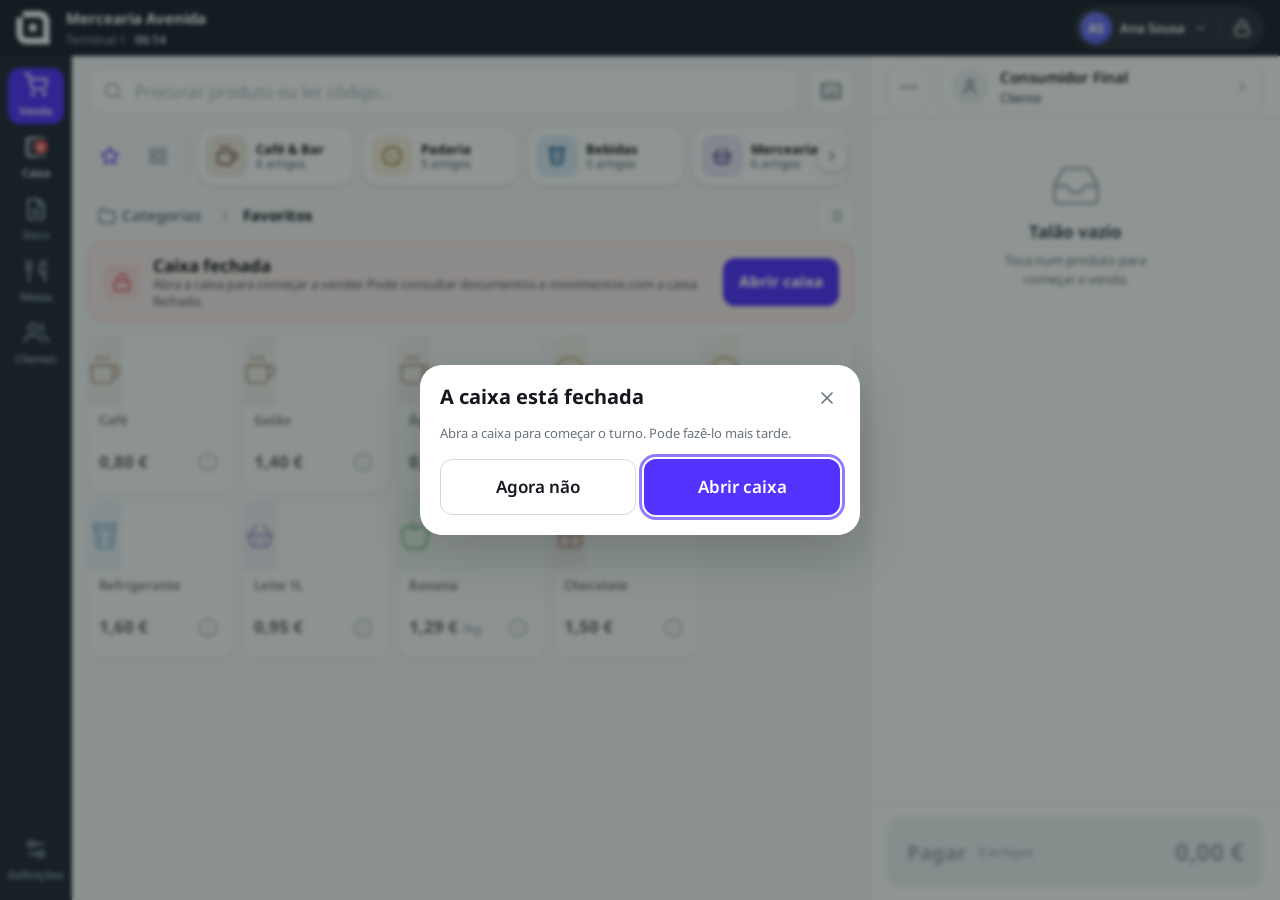
==== commit 5e907c6d: "Multiple changes" ====
--- a/sale.html
+++ b/sale.html
@@ -15,23 +15,19 @@
       <div class="topbar__logo">
         <svg viewBox="0 0 500 500" fill="currentColor" role="img" aria-label="moloni ON"><path d="M493.6 394.7v94.34H159.58C74.62 489.04 5.5 419.92 5.5 334.96V95.46h94.34v239.49c0 32.95 26.79 59.75 59.75 59.75H493.6Z"/><path d="M493.6 155.08v333.95h-94.34V155.08c0-32.95-26.79-59.75-59.75-59.75H99.96V1h239.55c84.97 0 154.08 69.12 154.08 154.08Z"/><path d="M194.85 190.34H304.2v109.35H194.85z"/></svg>
       </div>
-      <span class="topbar__store">Mercearia Avenida</span>
-      <div class="topbar__meta">
-        <span class="topbar__chip"><span data-s="header.terminal">Terminal</span> <b>#1</b></span>
-        <span class="topbar__chip is-date"><span id="topDate"></span><span class="topbar__dot">·</span><span id="topClock" class="num">--:--</span></span>
+      <div class="topbar__brand">
+        <span class="topbar__store">Mercearia Avenida</span>
+        <span class="topbar__terminal"><span id="topTerminalId">Terminal 1</span><span class="topbar__dot"> · </span><span id="topClock" class="num">--:--</span></span>
       </div>
-      <nav class="topbar__tabs" aria-label="Modo">
-        <span class="topbar__tab" aria-current="page" data-s="header.mode.sales">Vendas</span>
-      </nav>
       <span class="topbar__spacer"></span>
       <div class="topbar__actions row">
-        <button class="topbar__btn" id="tbBell" type="button" aria-label="Notificações"></button>
-        <button class="topbar__btn" id="tbMsg" type="button" aria-label="Mensagens"></button>
-        <button class="topbar__btn" id="tbTheme" type="button" aria-label="Aspeto"></button>
-        <button class="topbar__user" id="tbUser" type="button" aria-haspopup="menu" aria-expanded="false">
-          <span class="topbar__avatar">AS</span><span>Ana Sousa</span><span class="topbar__chev" id="tbUserChev" aria-hidden="true"></span>
-        </button>
-        <button class="topbar__btn" id="tbLock" type="button" aria-label="Bloquear terminal"></button>
+        <div class="topbar__op-group">
+          <button class="topbar__user" id="tbUser" type="button" aria-haspopup="menu" aria-expanded="false">
+            <span class="topbar__avatar">AS</span><span>Ana Sousa</span><span class="topbar__chev" id="tbUserChev" aria-hidden="true"></span>
+          </button>
+          <span class="topbar__op-sep" aria-hidden="true"></span>
+          <button class="topbar__btn topbar__btn--lock" id="tbLock" type="button" aria-label="Bloquear terminal"></button>
+        </div>
       </div>
     </header>
 
@@ -49,6 +45,7 @@
         </div>
         <button class="kbd-toggle" id="kbdToggle" type="button" aria-pressed="false" aria-label="Teclado no ecrã"></button>
       </div>
+      <div class="cat-nav" id="catNav" role="navigation" aria-label="Navegar por categoria"></div>
       <nav class="crumb" id="crumb" aria-label="Navegação de categorias"></nav>
       <div class="grid-scroll"><div class="grid" id="grid"></div></div>
     </section>
@@ -61,20 +58,12 @@
     <!-- Talão -->
     <aside class="cart" aria-label="Venda atual">
       <div class="cart__head">
-        <div class="cart__toprow">
-          <div class="docsel" id="docsel">
-            <button class="docsel__btn" id="docBtn" type="button" aria-haspopup="true" aria-expanded="false"></button>
-          </div>
-        </div>
+        <button class="cart__more" id="btnMore" type="button" aria-label="Mais ações"></button>
         <button class="customer" id="btnCustomer" type="button">
           <span class="customer__ava" id="custAva" aria-hidden="true"></span>
           <span class="customer__txt"><b id="custName">Consumidor Final</b><span id="custSub">Cliente</span></span>
           <span class="customer__chev" id="custChev" aria-hidden="true"></span>
         </button>
-        <div class="cart__meta">
-          <span class="cart__doc" id="docMeta"></span>
-          <span class="cart__doc"><span data-s="cart.soldBy">Operador</span>: <b>Ana S.</b></span>
-        </div>
       </div>
 
       <div class="lines" id="lines"></div>
@@ -98,18 +87,17 @@
     var ic = POS.icon, cart = POS.cart;
 
     // estado de navegação do catálogo
-    var nav = { cat: null, sub: null };   // null/null = raiz (famílias)
+    var nav = { cat: "favorites", sub: null };   // favoritos por defeito
     var query = "";
+    var viewMode = localStorage.getItem("pos_view_mode") || "grid";
     var selectedLine = null;              // linha selecionada p/ desconto
 
     var DOC_TYPES = ["doc.simplified", "doc.receipt", "doc.invoiceReceipt"];
-    var DOC_PREFIX = { "doc.simplified": "FS", "doc.receipt": "TL", "doc.invoiceReceipt": "FR" };
 
     /* ---------- Relógio + data ---------- */
     function tick() {
       var d = new Date(), loc = POS.lang === "pt" ? "pt-PT" : "en-IE";
       $("#topClock").textContent = d.toLocaleTimeString(loc, { hour: "2-digit", minute: "2-digit" });
-      $("#topDate").textContent = d.toLocaleDateString(loc, { day: "2-digit", month: "short", year: "numeric" });
     }
 
     /* ---------- Ícones estáticos ---------- */
@@ -117,11 +105,9 @@
       $("#searchIcon").innerHTML = ic("search", { size: 20 });
       $("#searchClear").innerHTML = ic("x", { size: 18 });
       $("#kbdToggle").innerHTML = ic("keyboard", { size: 22 });
-      $("#tbBell").innerHTML = ic("bell", { size: 20 });
-      $("#tbMsg").innerHTML = ic("message", { size: 20 });
-      $("#tbTheme").innerHTML = ic("palette", { size: 20 });
       $("#tbUserChev").innerHTML = ic("chevron-down", { size: 16 });
       $("#tbLock").innerHTML = ic("lock", { size: 18 });
+      $("#btnMore").innerHTML = ic("more", { size: 20 });
       $("#custAva").innerHTML = ic("user", { size: 18 });
       $("#custChev").innerHTML = ic("chevron-right", { size: 18 });
     }
@@ -135,9 +121,11 @@
 
     /* ---------- Rail ---------- */
     var RAIL = [
-      { key: "sale", href: "sale.html", icon: "cart", label: "nav.sale", active: true },
-      { key: "register", href: "register-close.html", icon: "register", label: "nav.register" },
-      { key: "docs", href: "docs.html", icon: "file", label: "nav.docs" },
+      { key: "sale",      icon: "cart",      label: "nav.sale",      active: true },
+      { key: "register",  icon: "register",  label: "nav.register" },
+      { key: "docs",      icon: "file",      label: "nav.docs" },
+      { key: "tables",    icon: "utensils",  label: "nav.tables" },
+      { key: "customers", icon: "users",     label: "nav.customers" },
     ];
     var currentSection = "sale";
     function renderRail() {
@@ -169,7 +157,7 @@
       updateRailActive();
     }
     function openSectionScreen(key) {
-      var titleKey = key === "register" ? "nav.register" : "nav.docs";
+      var titleKey = key === "register" ? "nav.register" : key === "docs" ? "nav.docs" : key === "customers" ? "nav.customers" : "nav.tables";
       var wrap = document.createElement("div"); wrap.className = "settings";
       wrap.innerHTML = '<div class="set-head"><h3>' + POS.s(titleKey) + "</h3>" +
         '<button class="set-close" id="scClose" type="button" aria-label="' + POS.s("act.close") + '">' + ic("x", { size: 22 }) + "</button></div>" +
@@ -178,8 +166,64 @@
       var body = wrap.querySelector("#scBody");
       if (key === "register") buildCaixaPlaceholder(body);
       else if (key === "docs") buildDocsPlaceholder(body);
+      else if (key === "customers") buildCustomersScreen(body);
       else body.innerHTML = '<div class="set-sec"><p class="muted">' + POS.s("ph.soon") + "</p></div>";
       showScreen(wrap, POS.s(titleKey), function () { openSectionScreen(key); });
+    }
+    function buildCustomersScreen(body) {
+      body.classList.add("set-body--customers");
+      var customers = (POS.customers || []).slice();
+      var q = "";
+      function filtered() {
+        if (!q) return customers;
+        var lq = q.toLowerCase();
+        return customers.filter(function (c) {
+          return (c.name || "").toLowerCase().includes(lq) ||
+                 (c.nif || "").includes(lq) ||
+                 (c.phone || "").includes(lq);
+        });
+      }
+      function renderList() {
+        var list = filtered();
+        var activeCust = cart.customer();
+        var rows = list.length ? list.map(function (c) {
+          var isActive = activeCust && activeCust.id === c.id;
+          return '<div class="cust-row' + (isActive ? " is-active" : "") + '">' +
+            '<div class="cust-avatar">' + ic("user", { size: 20 }) + '</div>' +
+            '<div class="cust-info">' +
+              '<span class="cust-name">' + POS.t(c.name) + '</span>' +
+              '<span class="cust-meta">' +
+                (c.nif ? '<span>' + POS.s("cust.nif") + ' ' + c.nif + '</span>' : '') +
+                (c.phone ? '<span>' + c.phone + '</span>' : '') +
+                (c.email ? '<span>' + c.email + '</span>' : '') +
+              '</span>' +
+            '</div>' +
+            '<button class="btn btn--sm' + (isActive ? " btn--primary" : "") + '" data-id="' + c.id + '" type="button">' +
+              (isActive ? ic("check", { size: 16 }) + " " : "") + POS.s("cust.select") +
+            '</button>' +
+          '</div>';
+        }).join("") : '<p class="muted cust-empty">' + POS.s("cust.empty") + '</p>';
+        host.innerHTML = rows;
+        host.querySelectorAll("button[data-id]").forEach(function (btn) {
+          btn.addEventListener("click", function () {
+            cart.setCustomer(btn.dataset.id);
+            goSection("sale");
+          });
+        });
+      }
+      var host = document.createElement("div"); host.className = "cust-list";
+      var search = '<div class="cust-search">' +
+        '<div class="cust-search__wrap">' + ic("search", { size: 18 }) +
+          '<input class="cust-search__input" type="search" placeholder="' + POS.s("cust.search") + '" autocomplete="off">' +
+        '</div>' +
+      '</div>';
+      body.innerHTML = search;
+      body.appendChild(host);
+      renderList();
+      body.querySelector(".cust-search__input").addEventListener("input", function (e) {
+        q = e.target.value.trim();
+        renderList();
+      });
     }
     function buildCaixaPlaceholder(body) {
       var open = POS.cash.isOpen();
@@ -209,67 +253,179 @@
     /* ---------- Breadcrumb ---------- */
     function renderCrumb() {
       var c = $("#crumb"); c.innerHTML = "";
+
       if (query) {
         c.innerHTML = '<span class="crumb__here">' + POS.s("cat.products") +
           ' <span class="crumb__count">· "' + query + '"</span></span>';
-        return;
-      }
-      var root = document.createElement("button");
-      root.className = "crumb__btn"; root.type = "button";
-      root.innerHTML = ic("folder", { size: 18 }) + "<span>" + POS.s("cat.categories") + "</span>";
-      root.addEventListener("click", function () { goRoot(); });
-
-      if (!nav.cat) { // raiz
-        c.appendChild(asHere(POS.s("cat.categories")));
-        return;
-      }
-      var hasFavs = POS.productsByCategory("favorites").length > 0;
-      // dentro de Favoritos: Categorias (link) › Favoritos (aqui)
-      if (nav.cat === "favorites") {
-        c.appendChild(root); c.appendChild(sep());
-        c.appendChild(asHere(POS.t(POS.getCategory("favorites").name)));
-        return;
-      }
-      // link de Favoritos SEMPRE antes de Categorias (se existirem favoritos)
-      if (hasFavs) {
-        var favB = document.createElement("button"); favB.className = "crumb__btn"; favB.type = "button";
-        favB.innerHTML = ic("star", { size: 16 }) + "<span>" + POS.t(POS.getCategory("favorites").name) + "</span>";
-        favB.addEventListener("click", function () { nav = { cat: "favorites", sub: null }; renderCatalog(); });
-        c.appendChild(favB); c.appendChild(sep());
-      }
-      c.appendChild(root);
-      c.appendChild(sep());
-      var catObj = POS.getCategory(nav.cat);
-      if (!nav.sub) {
-        c.appendChild(asHere(POS.t(catObj.name)));
       } else {
-        var fb = document.createElement("button");
-        fb.className = "crumb__btn"; fb.type = "button"; fb.textContent = POS.t(catObj.name);
-        fb.addEventListener("click", function () { nav = { cat: catObj.id, sub: null }; renderCatalog(); });
-        c.appendChild(fb);
-        c.appendChild(sep());
-        c.appendChild(asHere(POS.t(POS.getSubcategory(nav.sub).name)));
-      }
+        var root = document.createElement("button");
+        root.className = "crumb__btn"; root.type = "button";
+        root.innerHTML = ic("folder", { size: 18 }) + "<span>" + POS.s("cat.categories") + "</span>";
+        root.addEventListener("click", function () { goRoot(); });
+
+        if (nav.cat && nav.cat !== "__all__") {
+          var hasFavs = POS.productsByCategory("favorites").length > 0;
+          if (nav.cat === "favorites") {
+            // Categorias › Favoritos
+            c.appendChild(root); c.appendChild(sep());
+            c.appendChild(asHere(POS.t(POS.getCategory("favorites").name)));
+          } else {
+            // link de Favoritos SEMPRE antes de Categorias (se existirem favoritos)
+            if (hasFavs) {
+              var favB = document.createElement("button"); favB.className = "crumb__btn"; favB.type = "button";
+              favB.innerHTML = ic("star", { size: 16 }) + "<span>" + POS.t(POS.getCategory("favorites").name) + "</span>";
+              favB.addEventListener("click", function () { nav = { cat: "favorites", sub: null }; renderCatalog(); });
+              c.appendChild(favB); c.appendChild(sep());
+            }
+            c.appendChild(root);
+            c.appendChild(sep());
+            var catObj = POS.getCategory(nav.cat);
+            if (!nav.sub) {
+              c.appendChild(asHere(POS.t(catObj.name)));
+            } else {
+              var fb = document.createElement("button");
+              fb.className = "crumb__btn"; fb.type = "button"; fb.textContent = POS.t(catObj.name);
+              fb.addEventListener("click", function () { nav = { cat: catObj.id, sub: null }; renderCatalog(); });
+              c.appendChild(fb);
+              c.appendChild(sep());
+              c.appendChild(asHere(POS.t(POS.getSubcategory(nav.sub).name)));
+            }
+          }
+        }
+      }
+
+      // toggle de vista — sempre presente no canto direito do crumb
+      var spacer = document.createElement("span"); spacer.className = "crumb__spacer";
+      var tog = document.createElement("button");
+      tog.className = "crumb__view-tog"; tog.type = "button";
+      tog.setAttribute("aria-label", viewMode === "grid" ? POS.s("cat.viewList") : POS.s("cat.viewGrid"));
+      tog.setAttribute("aria-pressed", viewMode === "list" ? "true" : "false");
+      tog.innerHTML = ic(viewMode === "grid" ? "list" : "grid-2x2", { size: 18 });
+      tog.addEventListener("click", function () {
+        viewMode = viewMode === "grid" ? "list" : "grid";
+        localStorage.setItem("pos_view_mode", viewMode);
+        renderCatalog();
+      });
+      c.appendChild(spacer);
+      c.appendChild(tog);
+
       function asHere(txt) { var s = document.createElement("span"); s.className = "crumb__here"; s.textContent = txt; return s; }
       function sep() { var s = document.createElement("span"); s.className = "crumb__sep"; s.innerHTML = ic("chevron-right", { size: 16 }); return s; }
     }
 
     function goRoot() { nav = { cat: null, sub: null }; query = ""; $("#search").value = ""; $("#searchWrap").classList.remove("has-value"); renderCatalog(); }
 
+    /* ---------- Cat-nav (tabs fixos + carousel) ---------- */
+    var _catNavReady = false;
+    function buildCatNav() {
+      var container = $("#catNav");
+      if (_catNavReady) { updateCatNavTabs(); return; }
+      _catNavReady = true;
+
+      // Tab Favoritos
+      var favTab = document.createElement("button");
+      favTab.className = "cat-tab"; favTab.id = "catTabFav"; favTab.type = "button";
+      favTab.setAttribute("aria-label", POS.s("cat.favorites") || "Favoritos");
+      favTab.innerHTML = ic("star", { size: 20 });
+      favTab.addEventListener("click", function () {
+        query = "";
+        nav = (nav.cat === "favorites") ? { cat: "__all__", sub: null } : { cat: "favorites", sub: null };
+        renderCatalog();
+      });
+
+      // Tab Todas as categorias
+      var allTab = document.createElement("button");
+      allTab.className = "cat-tab"; allTab.id = "catTabAll"; allTab.type = "button";
+      allTab.setAttribute("aria-label", POS.s("cat.categories") || "Categorias");
+      allTab.innerHTML = ic("grid-2x2", { size: 20 });
+      allTab.addEventListener("click", function () { query = ""; goRoot(); });
+
+      // Separador visual
+      var sep = document.createElement("span");
+      sep.className = "cat-nav__sep"; sep.setAttribute("aria-hidden", "true");
+
+      // Setas + rail
+      var prevBtn = document.createElement("button");
+      prevBtn.className = "famstrip__arrow famstrip__arrow--prev"; prevBtn.type = "button";
+      prevBtn.setAttribute("aria-label", "Anterior"); prevBtn.tabIndex = -1;
+      prevBtn.innerHTML = ic("chevron-left", { size: 16 });
+
+      var railEl = document.createElement("div");
+      railEl.className = "famstrip__rail";
+
+      var nextBtn = document.createElement("button");
+      nextBtn.className = "famstrip__arrow famstrip__arrow--next"; nextBtn.type = "button";
+      nextBtn.setAttribute("aria-label", "Seguinte"); nextBtn.tabIndex = -1;
+      nextBtn.innerHTML = ic("chevron-right", { size: 16 });
+
+      POS.categories.filter(function (c) { return c.id !== "favorites"; }).forEach(function (cat) { railEl.appendChild(famChip(cat)); });
+
+      requestAnimationFrame(function () {
+        var chips = railEl.querySelectorAll(".famchip");
+        var maxW = 0;
+        chips.forEach(function (ch) { maxW = Math.max(maxW, ch.offsetWidth); });
+        if (maxW > 0) chips.forEach(function (ch) { ch.style.width = maxW + "px"; ch.style.flex = "0 0 " + maxW + "px"; });
+      });
+
+      function scrollStep(dir) {
+        var chip = railEl.querySelector(".famchip");
+        var step = chip ? chip.offsetWidth + 8 : 160;
+        railEl.scrollBy({ left: dir * step * 2, behavior: "smooth" });
+      }
+      function updateArrows() {
+        var atStart = railEl.scrollLeft <= 2;
+        var atEnd = railEl.scrollLeft + railEl.clientWidth >= railEl.scrollWidth - 2;
+        prevBtn.disabled = atStart;
+        nextBtn.disabled = atEnd;
+        prevBtn.style.opacity = atStart ? "0" : "1";
+        nextBtn.style.opacity = atEnd ? "0" : "1";
+        prevBtn.style.pointerEvents = atStart ? "none" : "";
+        nextBtn.style.pointerEvents = atEnd ? "none" : "";
+      }
+      prevBtn.addEventListener("click", function () { scrollStep(-1); });
+      nextBtn.addEventListener("click", function () { scrollStep(1); });
+      railEl.addEventListener("scroll", updateArrows, { passive: true });
+      requestAnimationFrame(updateArrows);
+
+      // Wrap: rail + setas sobrepostas com fade
+      var railWrap = document.createElement("div");
+      railWrap.className = "famstrip__wrap";
+      railWrap.appendChild(prevBtn);
+      railWrap.appendChild(railEl);
+      railWrap.appendChild(nextBtn);
+
+      container.appendChild(favTab);
+      container.appendChild(allTab);
+      container.appendChild(sep);
+      container.appendChild(railWrap);
+
+      updateCatNavTabs();
+    }
+    function updateCatNavTabs() {
+      var favTab = document.getElementById("catTabFav");
+      var allTab = document.getElementById("catTabAll");
+      if (!favTab || !allTab) return;
+      var isFavs = !query && nav.cat === "favorites";
+      var isAll  = !query && !nav.cat;
+      favTab.setAttribute("aria-selected", isFavs ? "true" : "false");
+      allTab.setAttribute("aria-selected", isAll ? "true" : "false");
+      // chips do carousel — activo quando na categoria correspondente (não fav, não __all__, não raiz)
+      document.querySelectorAll(".famchip[data-cat]").forEach(function (chip) {
+        var active = !query && nav.cat === chip.dataset.cat;
+        chip.setAttribute("aria-selected", active ? "true" : "false");
+      });
+    }
+
     /* ---------- Grelha ---------- */
-    function renderCatalog() { renderCrumb(); renderGrid(); }
+    function renderCatalog() { buildCatNav(); renderCrumb(); renderGrid(); }
 
     function renderGrid() {
-      var grid = $("#grid"); grid.innerHTML = ""; grid.className = "grid";
+      var grid = $("#grid"); grid.innerHTML = ""; grid.className = "grid" + (viewMode === "list" ? " grid--list" : "");
 
       if (query) { return renderProducts(searchProducts()); }
-      if (!nav.cat) {  // raiz: FAMÍLIAS numa faixa horizontal no topo (colapsável) + FAVORITOS como grelha principal
-        grid.appendChild(buildFamStrip());
-        var favs = POS.productsByCategory("favorites");
-        if (favs.length) {
-          grid.appendChild(gridSec(POS.t(POS.getCategory("favorites").name)));
-          favs.forEach(function (p) { grid.appendChild(productTile(p)); });
-        }
+      if (nav.cat === "__all__") { return renderProducts(POS.products); }
+      if (!nav.cat) {  // raiz: tiles de família para seleção
+        POS.categories.forEach(function (cat) { grid.appendChild(familyTile(cat, false)); });
         return;
       }
       if (nav.cat === "favorites") return renderProducts(POS.productsByCategory("favorites"));
@@ -288,41 +444,23 @@
           "<h3>" + POS.s("cat.empty.title") + "</h3><p>" + POS.s("cat.empty.body") + "</p></div>";
         return;
       }
-      list.forEach(function (p) { grid.appendChild(productTile(p)); });
-    }
-
-    var FAM_OPEN_KEY = "pos_fam_open";
-    function famStripOpen() { return sessionStorage.getItem(FAM_OPEN_KEY) !== "0"; }   // aberta por defeito
-    function buildFamStrip() {
-      var open = famStripOpen();
-      var wrap = document.createElement("div");
-      wrap.className = "famstrip"; wrap.dataset.open = open ? "1" : "0";
-      wrap.innerHTML =
-        '<div class="famstrip__head">' +
-          '<span class="famstrip__label">' + ic("folder", { size: 18 }) + "<span>" + POS.s("cat.families") + "</span></span>" +
-          '<button class="famstrip__toggle" type="button" aria-expanded="' + (open ? "true" : "false") +
-            '" aria-label="' + POS.s(open ? "cat.familiesHide" : "cat.familiesShow") + '">' + ic("chevron-down", { size: 20 }) + "</button>" +
-        "</div>" +
-        '<div class="famstrip__rail"></div>';
-      var railEl = wrap.querySelector(".famstrip__rail");
-      POS.categories.filter(function (c) { return c.id !== "favorites"; }).forEach(function (cat) { railEl.appendChild(famChip(cat)); });
-      wrap.querySelector(".famstrip__toggle").addEventListener("click", function () {
-        var now = wrap.dataset.open === "1" ? "0" : "1";
-        wrap.dataset.open = now; sessionStorage.setItem(FAM_OPEN_KEY, now);
-        this.setAttribute("aria-expanded", now === "1" ? "true" : "false");
-        this.setAttribute("aria-label", POS.s(now === "1" ? "cat.familiesHide" : "cat.familiesShow"));
-      });
-      return wrap;
-    }
+      list.forEach(function (p) { grid.appendChild(viewMode === "list" ? productListRow(p) : productTile(p)); });
+    }
+
     function famChip(cat) {
       var count = POS.productsByCategory(cat.id).length;
       var b = document.createElement("button"); b.className = "famchip"; b.type = "button";
+      b.dataset.cat = cat.id;
+      b.setAttribute("aria-selected", "false");
       b.style.setProperty("--fam-color", cat.color || "var(--brand-600)");
       b.innerHTML =
         '<span class="famchip__disc">' + ic(cat.icon || "folder", { size: 22 }) + "</span>" +
         '<span class="famchip__txt"><span class="famchip__name">' + POS.t(cat.name) + "</span>" +
           '<span class="famchip__count">' + count + " " + POS.s(count === 1 ? "tot.item" : "tot.items") + "</span></span>";
-      b.addEventListener("click", function () { nav = { cat: cat.id, sub: null }; renderCatalog(); });
+      b.addEventListener("click", function () {
+        nav = (nav.cat === cat.id) ? { cat: "favorites", sub: null } : { cat: cat.id, sub: null };
+        renderCatalog();
+      });
       return b;
     }
 
@@ -352,23 +490,53 @@
       var addLbl = out ? (POS.t(p.name) + " — " + POS.s("pd.outStock"))
         : (POS.s("pd.add") + ": " + POS.t(p.name) + ", " + POS.money(p.priceCents) + (inCart ? " (" + inCart + ")" : ""));
       var tile = document.createElement("div");
-      tile.className = "tile" + (out ? " is-out" : "");
+      tile.className = "tile" + (out ? " is-out" : "") + (inCart ? " has-qty" : "");
       tile.style.setProperty("--tile-color", color);
       tile.innerHTML =
         '<button class="tile__add" type="button"' + (out ? ' disabled aria-label="' : ' aria-label="') + addLbl + '">' +
-          '<span class="tile__media">' + ic(p.icon || (cat && cat.icon) || "tag", { size: 40, stroke: 1.6 }) +
+          '<span class="tile__media">' + ic(p.icon || (cat && cat.icon) || "tag", { size: 32, stroke: 1.6 }) +
             (inCart ? '<span class="tile__badge" aria-hidden="true">' + inCart + "</span>" : "") +
             (out ? '<span class="tile__out">' + POS.s("pd.outStock") + "</span>" : "") +
           "</span>" +
-          '<span class="tile__body"><span class="tile__name">' + POS.t(p.name) + "</span>" +
-            '<span class="tile__price">' + POS.money(p.priceCents) + (p.weighable ? ' <small>' + POS.s("cat.weighable") + "</small>" : "") + "</span>" +
-          "</span>" +
+          '<span class="tile__name">' + POS.t(p.name) + "</span>" +
         "</button>" +
-        '<button class="tile__info" type="button" aria-label="' + POS.s("cat.details") + ": " + POS.t(p.name) + '">' + ic("info", { size: 18 }) + "</button>";
+        '<div class="tile__foot">' +
+          '<span class="tile__price">' + POS.money(p.priceCents) + (p.weighable ? ' <small>' + POS.s("cat.weighable") + "</small>" : "") + "</span>" +
+          '<button class="tile__info" type="button" aria-label="' + POS.s("cat.details") + ": " + POS.t(p.name) + '">' + ic("info", { size: 20 }) + "</button>" +
+        "</div>";
       var add = tile.querySelector(".tile__add");
       add.addEventListener("click", function () { addProduct(p, add); });
       tile.querySelector(".tile__info").addEventListener("click", function (e) { e.stopPropagation(); openDetails(p); });
       return tile;
+    }
+
+    function productListRow(p) {
+      var cat = POS.getCategory(p.cat);
+      var color = (cat && cat.color) || "#888";
+      var inCart = cart.lines.filter(function (l) { return l.productId === p.id; })
+        .reduce(function (n, l) { return n + (l.weighable ? 1 : l.qty); }, 0);
+      var out = p.stock <= 0;
+      var row = document.createElement("div");
+      row.className = "list-row" + (out ? " is-out" : "");
+      row.style.setProperty("--tile-color", color);
+      row.innerHTML =
+        '<button class="list-row__add" type="button"' +
+          (out ? ' disabled aria-label="' + POS.t(p.name) + " — " + POS.s("pd.outStock") + '"'
+               : ' aria-label="' + POS.s("pd.add") + ": " + POS.t(p.name) + '"') + ">" +
+          '<span class="list-row__disc">' + ic(p.icon || (cat && cat.icon) || "tag", { size: 20 }) + "</span>" +
+          '<span class="list-row__name">' + POS.t(p.name) +
+            (inCart ? ' <span class="list-row__badge" aria-label="' + inCart + ' no carrinho">' + inCart + "</span>" : "") +
+          "</span>" +
+          '<span class="list-row__price">' + POS.money(p.priceCents) +
+            (p.weighable ? "<small>/kg</small>" : "") +
+          "</span>" +
+        "</button>" +
+        '<button class="list-row__info" type="button" aria-label="' + POS.s("cat.details") + ": " + POS.t(p.name) + '">' +
+          ic("info", { size: 16 }) +
+        "</button>";
+      row.querySelector(".list-row__add").addEventListener("click", function () { addProduct(p, row.querySelector(".list-row__add")); });
+      row.querySelector(".list-row__info").addEventListener("click", function (e) { e.stopPropagation(); openDetails(p); });
+      return row;
     }
 
     function searchProducts() {
@@ -485,10 +653,7 @@
     /* ---------- Talão ---------- */
     function renderDoc() {
       var t = cart.state.docType || "receipt";
-      var key = "doc." + (t === "simplified" ? "simplified" : t === "invoiceReceipt" ? "invoiceReceipt" : "receipt");
-      $("#docBtn").innerHTML = "<span>" + POS.s(key) + "</span>" + ic("chevron-down", { size: 18 });
-      var prefix = DOC_PREFIX[key] || "TL";
-      $("#docMeta").innerHTML = ic("check-circle", { size: 16 }) + " <b>" + prefix + " " + cart.state.saleNo + "</b>";
+      var prefix = POS.docCode(cart.state.docType || "receipt");   // estado mantido; seleção move para o checkout
     }
 
     function renderCustomer() {
@@ -512,31 +677,43 @@
         var qtyLabel = l.weighable ? POS.weight(l.qty) : l.qty;
         var row = document.createElement("div"); row.className = "line" + (l.key === selectedLine ? " is-selected" : "");
         row.innerHTML =
-          '<div class="stepper">' +
-            '<button type="button" data-act="dec" aria-label="−">' + ic("minus", { size: 18 }) + "</button>" +
-            '<button type="button" class="qty" data-act="edit" aria-label="' + POS.s("cart.qty") + '">' + qtyLabel + "</button>" +
-            '<button type="button" data-act="inc" aria-label="+">' + ic("plus", { size: 18 }) + "</button>" +
-          "</div>" +
           '<button class="line__info" data-act="select" style="background:none;text-align:left">' +
             '<span class="line__name">' + (l.nameOverride || POS.t(p.name)) + "</span>" +
             '<span class="line__sub"><small>' + POS.money(l.unitPriceCents) + (l.weighable ? "/kg" : "") + " · " + POS.getTax(p.tax).rate + "%</small>" +
               (disc ? '<span class="disc-badge">−' + (l.discount.type === "pct" ? l.discount.value + "%" : POS.money(disc)) + "</span>" : "") +
             "</span>" +
           "</button>" +
+          '<div class="stepper">' +
+            '<button type="button" data-act="dec" aria-label="' + (l.qty <= 1 ? POS.s("cart.remove") : "−") + '" class="' + (l.qty <= 1 ? "stepper__del" : "") + '">' + (l.qty <= 1 ? ic("trash", { size: 16 }) : ic("minus", { size: 18 })) + "</button>" +
+            '<button type="button" class="qty" data-act="edit" aria-label="' + POS.s("cart.qty") + '">' + qtyLabel + "</button>" +
+            '<button type="button" data-act="inc" aria-label="+">' + ic("plus", { size: 18 }) + "</button>" +
+          "</div>" +
           '<div class="line__right"><div class="line__amt">' +
             '<span class="line__price">' + POS.money(tot) + "</span>" +
             (disc ? '<span class="line__was">' + POS.money(gross) + "</span>" : "") +
-          "</div>" +
-          '<button class="line__del" type="button" data-act="del" aria-label="' + POS.s("cart.remove") + '">' + ic("trash", { size: 18 }) + "</button></div>";
-        row.querySelector('[data-act="dec"]').addEventListener("click", function () { cart.changeQty(l.key, -1); });
+          "</div></div>";
+        row.querySelector('[data-act="dec"]').addEventListener("click", function () { l.qty <= 1 ? confirmRemove(l) : cart.changeQty(l.key, -1); });
         row.querySelector('[data-act="inc"]').addEventListener("click", function () { cart.changeQty(l.key, +1); });
         row.querySelector('[data-act="edit"]').addEventListener("click", function () { openQty(l); });
         row.querySelector('[data-act="select"]').addEventListener("click", function () { selectLine(l); });
-        row.querySelector('[data-act="del"]').addEventListener("click", function () { removeLine(l); });
         host.appendChild(row);
       });
     }
 
+    function confirmRemove(l) {
+      var p = POS.getProduct(l.productId);
+      var wrap = document.createElement("div");
+      wrap.innerHTML =
+        '<p style="padding:var(--sp-4) var(--sp-5) var(--sp-3);font-size:var(--fs-base);color:var(--ink-700)">' +
+          POS.t(p.name) + '</p>' +
+        '<div class="pd__foot">' +
+          '<button class="btn" data-k="cancel">' + POS.s("act.cancel") + '</button>' +
+          '<button class="btn btn--danger-solid" data-k="confirm">' + ic("trash", { size: 16 }) + " " + POS.s("cart.remove") + '</button>' +
+        '</div>';
+      var close = POS.openModal(wrap, { label: POS.s("cart.removeConfirm") });
+      wrap.querySelector('[data-k="cancel"]').addEventListener("click", close);
+      wrap.querySelector('[data-k="confirm"]').addEventListener("click", function () { close(); removeLine(l); });
+    }
     function removeLine(l) {
       var snap = cart.remove(l.key);
       if (selectedLine === l.key) selectedLine = null;
@@ -550,50 +727,38 @@
     function renderSummary() {
       var t = cart.totals(), host = $("#summary");
       var itemsWord = t.itemCount === 1 ? POS.s("tot.item") : POS.s("tot.items");
-      var taxRows = "";
-      t.taxBreakdown.forEach(function (g) { taxRows += sumRow(POS.s("tot.tax") + " " + g.rate + "%", POS.money(g.tax)); });
-      taxRows += sumRow(POS.s("tot.subtotal"), POS.money(t.subtotalCents));
+      var vatCents = t.totalCents - t.subtotalCents;
 
       host.innerHTML =
         '<div class="summary__rows">' +
+          (t.itemCount ? sumRow(POS.s("tot.subtotal"), POS.money(t.subtotalCents)) : "") +
+          (t.itemCount && vatCents > 0 ? sumRow(POS.s("tot.tax"), POS.money(vatCents)) : "") +
           (t.discountCents > 0 ? sumRow(POS.s("tot.discount"), "−" + POS.money(t.discountCents), "summary__disc") : "") +
-          (t.itemCount ? '<button class="summary__toggle" id="taxToggle" type="button">' + ic("chevron-down", { size: 16 }) + " " + POS.s("tot.taxBreakdown") + "</button>" +
-            '<div class="summary__taxes">' + taxRows + "</div>" : "") +
-        "</div>" +
-        '<div class="summary__total"><span class="lbl">' + POS.s("cart.totalDue") + '</span><span class="amount">' + POS.money(t.totalCents) + "</span></div>" +
-        '<div class="actbar">' +
-          '<button class="btn btn--sm btn--icon" id="btnMore" type="button" aria-label="' + POS.s("cart.more") + '">' + ic("more", { size: 20 }) + "</button>" +
-          '<button class="btn btn--sm btn--danger" id="btnCancel" type="button"' + (t.itemCount ? "" : " disabled") + ">" + POS.s("act.cancel") + "</button>" +
-          '<button class="btn btn--sm" id="btnSuspend" type="button"' + (t.itemCount ? "" : " disabled") + ">" + POS.s("act.suspend") + "</button>" +
         "</div>" +
         '<button class="pay" id="btnPay" type="button"' + (t.itemCount && POS.cash.isOpen() ? "" : " disabled") + ">" +
           '<span class="pay__left">' + POS.s("act.pay") + ' <span class="pay__count">' + t.itemCount + " " + itemsWord + "</span></span>" +
           '<span class="pay__amount">' + POS.money(t.totalCents) + "</span></button>";
 
-      if (t.itemCount) {
-        var tg = $("#taxToggle");
-        tg.addEventListener("click", function () { host.classList.toggle("show-tax"); });
-        $("#btnCancel").addEventListener("click", confirmClear);
-        $("#btnSuspend").addEventListener("click", function () { if (cart.park()) POS.toast(POS.s("park.parked"), { variant: "success", duration: 1800 }); });
-      }
-      $("#btnMore").addEventListener("click", openMoreMenu);
       $("#btnPay").addEventListener("click", pay);
     }
     function sumRow(l, v, cls) { return '<div class="summary__row"><span>' + l + '</span><span class="val ' + (cls || "") + '">' + v + "</span></div>"; }
 
     /* ---------- Menus / modais ---------- */
     function openMoreMenu() {
+      var hasItems = cart.lines.length > 0;
       var items = [
         { icon: "rotate-ccw", label: "act.parkedSales", action: openParked },
         { icon: "register", label: "act.movements", action: openCashMovements },
         { icon: "file", label: "act.documents", action: openDocuments },
-        { icon: "percent", label: "act.addDisc", action: openDiscountChooser },
-        { icon: "trash", label: "cart.clear", danger: true, action: confirmClear },
+        { icon: "percent", label: "act.addDisc", action: openDiscountChooser, disabled: !hasItems },
+        { icon: "pause", label: "act.suspend", action: function () { if (cart.park()) POS.toast(POS.s("park.parked"), { variant: "success", duration: 1800 }); }, disabled: !hasItems },
+        { icon: "trash", label: "cart.clear", danger: true, action: confirmClear, disabled: !hasItems },
       ];
       var wrap = document.createElement("div"); wrap.className = "menu";
       items.forEach(function (it) {
         var b = document.createElement("button"); b.type = "button";
         b.className = "menu__item" + (it.danger ? " danger" : "");
+        if (it.disabled) b.disabled = true;
         b.innerHTML = ic(it.icon, { size: 20 }) + "<span>" + POS.s(it.label) + "</span>";
         b.addEventListener("click", function () { close(); if (it.action) it.action(); else POS.toast(POS.s(it.label) + " · demo", { duration: 1500 }); });
         wrap.appendChild(b);
@@ -621,7 +786,7 @@
       var time = new Date(s.ts).toLocaleString(POS.lang === "pt" ? "pt-PT" : "en-IE", { day: "2-digit", month: "short", hour: "2-digit", minute: "2-digit" });
       var rows = s.lines.map(function (l) {
         var p = POS.getProduct(l.productId);
-        return "<tr><td>" + (p ? POS.t(p.name) : "—") + '</td><td class="r">' + (l.weighable ? l.weight : l.qty) + '</td><td class="r">' + POS.money(cart.lineTotal(l)) + "</td></tr>";
+        return "<tr><td>" + (p ? POS.t(p.name) : "—") + '</td><td class="r">' + l.qty + '</td><td class="r">' + POS.money(cart.lineTotal(l)) + "</td></tr>";
       }).join("");
       var wrap = document.createElement("div"); wrap.className = "docsum docsum--inline";
       wrap.innerHTML =
@@ -661,21 +826,23 @@
     var DOC_DT = { simplified: "doc.simplified", receipt: "doc.receipt", invoiceReceipt: "doc.invoiceReceipt", creditNote: "doc.creditNote" };
     // item de documento (disco código AT + TIPO série/número + total) — toque abre o preview
     function docItemEl(d, onClick) {
+      var dt = d.type || d.docType;   // seed usa `type`, vendas reais (pos_sales) usam `docType`
       var cust = POS.customers.find(function (c) { return c.id === d.customerId; }) || POS.customers[0];
       var time = new Date(d.ts).toLocaleString(POS.lang === "pt" ? "pt-PT" : "en-IE", { day: "2-digit", month: "short", hour: "2-digit", minute: "2-digit" });
-      var sub = POS.s(DOC_DT[d.type]) + " · " + POS.t(cust.name) + (d.nif ? " · " + d.nif : "") + " · " + time;
+      var sub = POS.s(DOC_DT[dt] || "doc.receipt") + " · " + POS.t(cust.name) + (d.nif ? " · " + d.nif : "") + " · " + time;
       var b = document.createElement("button"); b.type = "button"; b.className = "clist__item doc-item"; b.dataset.docId = d.id;
-      b.innerHTML = '<span class="doc-code" style="--code-c:' + POS.docCodeColor(d.type) + '">' + POS.docCode(d.type) + "</span>" +
+      b.innerHTML = '<span class="doc-code" style="--code-c:' + POS.docCodeColor(dt) + '">' + POS.docCode(dt) + "</span>" +
         '<span class="doc-item__main"><span class="doc-item__no">' + POS.docLabel(d) + "</span>" +
           '<span class="doc-item__sub">' + sub + "</span></span>" +
-        '<span class="doc-item__total num">' + POS.money(POS.docTotals(d.lines).totalCents) + "</span>";
+        '<span class="doc-item__total num">' + POS.money((d.totals && d.totals.taxBreakdown) ? d.totals.totalCents : POS.docTotals(d.lines).totalCents) + "</span>";
       b.addEventListener("click", function () { if (onClick) onClick(d, b); else openDocPreview(d); });
       return b;
     }
     // lista de documentos com pesquisa + paginação (mesma lógica da lista de movimentos)
     function renderDocList(host, opts) {
       opts = opts || {};
-      var all = POS.documents.slice().sort(function (a, b) { return b.ts - a.ts; });
+      // funde vendas reais emitidas (pos_sales) com o histórico seed, recentes em cima
+      var all = POS.sales().concat(POS.documents).sort(function (a, b) { return b.ts - a.ts; });
       var st = { q: "", size: opts.size || 25, page: 1 };
       host.innerHTML =
         '<div class="cd-search"><input id="dlSearch" type="search" autocomplete="off" placeholder="' + POS.s("doc.search") + '" aria-label="' + POS.s("doc.search") + '" /></div>' +
@@ -690,7 +857,7 @@
         var q = st.q.trim().toLowerCase(); if (!q) return all;
         return all.filter(function (d) {
           var cust = POS.customers.find(function (c) { return c.id === d.customerId; }) || POS.customers[0];
-          var hay = (POS.docLabel(d) + " " + POS.s(DOC_DT[d.type]) + " " + POS.t(cust.name) + " " + (d.nif || "") + " " + POS.money(POS.docTotals(d.lines).totalCents)).toLowerCase();
+          var hay = (POS.docLabel(d) + " " + POS.s(DOC_DT[d.type || d.docType] || "doc.receipt") + " " + POS.t(cust.name) + " " + (d.nif || "") + " " + POS.money(POS.docTotals(d.lines).totalCents)).toLowerCase();
           return hay.indexOf(q) >= 0;
         });
       }
@@ -734,7 +901,7 @@
     function buildDocPreview(d, opts) {
       opts = opts || {};
       var cust = POS.customers.find(function (c) { return c.id === d.customerId; }) || POS.customers[0];
-      var tot = POS.docTotals(d.lines || []);
+      var tot = (d.totals && d.totals.taxBreakdown) ? d.totals : POS.docTotals(d.lines || []);
       function acc(id, titleKey, bodyHtml, open) {
         return '<section class="acc' + (open ? " is-open" : "") + '" data-acc="' + id + '">' +
           '<button class="acc__hd" type="button" aria-expanded="' + (open ? "true" : "false") + '">' +
@@ -747,11 +914,11 @@
       // Artigos — 4 colunas (Designação/Qt/PVP/Total); IVA e Desc na sub-linha (cabe no drawer)
       var artRows = (d.lines || []).map(function (l) {
         var p = POS.getProduct(l.productId); var rate = p ? POS.getTax(p.tax).rate : 0;
-        var gross = Math.round((l.weighable ? l.weight : l.qty) * l.unitPriceCents);
+        var gross = Math.round(l.qty * l.unitPriceCents);
         if (l.discount) gross -= l.discount.type === "pct" ? Math.round(gross * Math.min(100, l.discount.value) / 100) : Math.min(gross, Math.round(l.discount.value));
         var meta = POS.s("doc.vatLetter") + " " + rate + "%" + (l.discount ? " · " + POS.s("doc.disc") + " " + (l.discount.type === "pct" ? l.discount.value + "%" : POS.money(l.discount.value)) : "");
         return '<tr><td><div class="doc-dname">' + (p ? POS.t(p.name) : "—") + '</div><div class="doc-dmeta">' + meta + "</div></td>" +
-          '<td class="r">' + (l.weighable ? l.weight : l.qty) + '</td><td class="r">' + POS.money(l.unitPriceCents) + '</td><td class="r">' + POS.money(gross) + "</td></tr>";
+          '<td class="r">' + l.qty + '</td><td class="r">' + POS.money(l.unitPriceCents) + '</td><td class="r">' + POS.money(gross) + "</td></tr>";
       }).join("");
       var artHtml = '<table class="doc-tbl"><thead><tr><th>' + POS.s("doc.designation") + '</th><th class="r">' + POS.s("doc.qty") +
         '</th><th class="r">' + POS.s("doc.pvpUnit") + '</th><th class="r">' + POS.s("doc.lineTotal") + "</th></tr></thead><tbody>" + artRows + "</tbody></table>";
@@ -806,8 +973,9 @@
       if (ncBtn) ncBtn.addEventListener("click", function () { convertToNC(d); });
       return wrap;
     }
-    // Converter para Nota de Crédito — motivo + confirmação irreversível (Onda B)
-    function convertToNC(d) {
+    // Converter para Nota de Crédito — exige permissão (creditNote), depois motivo + confirmação
+    function convertToNC(d) { requirePermission("creditNote", function () { ncDialog(d); }); }
+    function ncDialog(d) {
       var reason = "";
       var REASONS = ["nc.reason.return", "nc.reason.cancel", "nc.reason.error"];
       var wrap = document.createElement("div"); wrap.className = "sheet";
@@ -834,7 +1002,7 @@
       ok.addEventListener("click", function () {
         if (emitting || !reason) return; emitting = true; ok.disabled = true; POS.osk.close();
         var nc = POS.emitCreditNote(d, { reason: reason });
-        close();
+        close(); afterCashChange();   // a NC desconta na caixa (reembolso) — refresca saldo/Z
         POS.toast(POS.s("nc.emitted") + " · " + POS.docLabel(nc), { variant: "success", duration: 2000 });
         openDocPreview(nc);   // mostra a NC emitida
       });
@@ -928,9 +1096,13 @@
         POS.toast(POS.s("cash.drawerOpened"), { variant: "success", duration: 1600 });
       });
     }
-    function cashForm(kind) {
+    function cashForm(kind, authorized) {
       if (kind === "open" && POS.cash.isOpen()) { POS.toast(POS.s("cash.alreadyOpen"), { variant: "danger", duration: 1600 }); return; }
       if (kind !== "open" && !POS.cash.isOpen()) { POS.toast(POS.s("cash.notOpen"), { variant: "danger", duration: 1600 }); return; }
+      // entradas/saídas exigem permissão (política da loja)
+      if ((kind === "in" || kind === "out") && !authorized && !POS.policy.can(POS.terminal().operatorId, "cashInOut")) {
+        requirePermission("cashInOut", function () { cashForm(kind, true); }); return;
+      }
       var titleKey = kind === "open" ? "cash.open" : "cash." + kind;
       var hintKey = kind === "open" ? "cash.fundHint" : "cash." + kind + "Hint";
       var valLabelKey = kind === "open" ? "cash.fund" : "cash.value";
@@ -1256,6 +1428,11 @@
 
     function confirmClear() {
       if (!cart.lines.length) return;
+      // anular uma venda com artigos exige permissão (voidSale)
+      if (!POS.policy.can(POS.terminal().operatorId, "voidSale")) { requirePermission("voidSale", confirmClearGo); return; }
+      confirmClearGo();
+    }
+    function confirmClearGo() {
       var wrap = document.createElement("div"); wrap.className = "sheet";
       wrap.innerHTML = "<h3>" + POS.s("cart.clearConfirm") + "</h3><div class='sheet__sub'>" + POS.s("cart.clearBody") + "</div>" +
         '<div class="sheet__foot"><button class="btn" data-k="no">' + POS.s("act.cancel") + "</button>" +
@@ -1312,7 +1489,11 @@
       wrap.querySelector('[data-k="cancel"]').addEventListener("click", close);
       wrap.querySelector('[data-k="ok"]').addEventListener("click", function () {
         var v = parseFloat(buf || "0"); close();
-        o.onApply(v > 0 ? { type: mode, value: mode === "abs" ? Math.round(v * 100) : Math.min(100, v) } : null);
+        var d = v > 0 ? { type: mode, value: mode === "abs" ? Math.round(v * 100) : Math.min(100, v) } : null;
+        // teto de desconto do operador: % acima do limite exige PIN de supervisor
+        if (d && d.type === "pct" && d.value > POS.policy.get("discountMaxPct")) {
+          requireTier("supervisor", function () { o.onApply(d); }, "auth.discount");
+        } else { o.onApply(d); }
       });
     }
 
@@ -1417,7 +1598,7 @@
       function saveCustomer(d) {
         var nif = (d.nif || "").trim().replace(/\s/g, "");
         if (!d.quick && !d.name) { POS.toast(POS.s("cust.nameRequired"), { variant: "danger", duration: 1800 }); return; }
-        if (nif && !/^\d{9}$/.test(nif)) { POS.toast("NIF inválido", { variant: "danger", duration: 1600 }); return; }
+        if (nif && !/^\d{9}$/.test(nif)) { POS.toast(POS.s("cust.nifInvalid"), { variant: "danger", duration: 1600 }); return; }
         var id = "c" + Date.now();
         var name = d.name || (nif ? "Cliente c/ NIF " + nif : POS.s("cart.customer"));
         var c = { id: id, name: { pt: name, en: name }, nif: nif || null,
@@ -1449,10 +1630,10 @@
 
     /* ---------- Definições (drawer): tema + layout + idioma ---------- */
     var THEME_SW = {
-      normal: ["#1e2330", "#f6f7f9", "#5533ff"],
-      dark:   ["#0e121b", "#1a1f2b", "#6a4dff"],
+      normal: ["#1e2330", "#f6f7f9", "#5b5bf0"],
+      dark:   ["#0e121b", "#1a1f2b", "#7d7bf5"],
       vivo:   ["#063a3f", "#f7f4f1", "#d83a1c"],
-      clean:  ["#1e2330", "#f3f4f6", "#5a4ad6"],
+      clean:  ["#1e2330", "#f3f4f6", "#4d556a"],
     };
     // diagramas dos layouts: [classe, peso] por coluna (cart destacado)
     var LAYOUT_DIAG = {
@@ -1463,6 +1644,7 @@
     var SET_TABS = [
       { id: "appearance", icon: "palette", label: "set.appearance" },
       { id: "terminal", icon: "register", label: "set.terminal" },
+      { id: "manager", icon: "lock", label: "set.manager" },
       { id: "about", icon: "info", label: "set.about" },
     ];
     var reopenScreen = null;   // re-render do ecrã atual (ex. ao mudar idioma)
@@ -1512,6 +1694,7 @@
       function renderTab() {
         if (activeTab === "appearance") return renderAppearanceTab(body);
         if (activeTab === "terminal") return renderTerminalTab(body);
+        if (activeTab === "manager") return renderManagerTab(body);
         return renderAboutTab(body);
       }
       renderTab();
@@ -1557,7 +1740,7 @@
       function row(k, v) { return '<div class="pd__cell"><div class="k">' + POS.s(k) + '</div><div class="v">' + v + "</div></div>"; }
       var term = POS.terminal();
       body.innerHTML = '<div class="set-sec"><div class="pd__grid">' +
-          row("set.store", "Mercearia Avenida") + row("set.terminalNo", "#1") +
+          row("set.store", (POS.store && POS.store.name) || "—") + row("set.terminalNo", "#" + (term.terminalId || "1").replace(/^T/, "")) +
           row("set.operator", term.operatorName) + row("cart.soldBy", term.operatorName) + "</div></div>" +
         '<div class="set-sec"><h4>' + POS.s("set.options") + "</h4>" +
           '<button class="set-toggle" id="toggleSummary" type="button" role="switch" aria-checked="' + (POS.showSummary() ? "true" : "false") + '">' +
@@ -1565,9 +1748,9 @@
             '<span class="set-toggle__hint">' + POS.s("set.showSummaryHint") + "</span></span>" +
             '<span class="set-toggle__track" aria-hidden="true"><span class="set-toggle__thumb"></span></span>' +
           "</button>" +
-          '<button class="set-toggle" id="toggleAutoPrint" type="button" role="switch" aria-checked="' + (POS.autoPrint() ? "true" : "false") + '">' +
+          '<button class="set-toggle' + (POS.policy.isLocked("autoPrint") ? " is-locked" : "") + '" id="toggleAutoPrint" type="button" role="switch" aria-checked="' + (POS.autoPrint() ? "true" : "false") + '"' + (POS.policy.isLocked("autoPrint") ? ' aria-disabled="true"' : "") + ">" +
             '<span class="set-toggle__text"><span class="set-toggle__lbl">' + POS.s("doc.autoPrint") + "</span>" +
-            '<span class="set-toggle__hint">' + POS.s("doc.autoPrintHint") + "</span></span>" +
+            '<span class="set-toggle__hint">' + (POS.policy.isLocked("autoPrint") ? ic("lock", { size: 13 }) + " " + POS.s("mgr.controlledBy") : POS.s("doc.autoPrintHint")) + "</span></span>" +
             '<span class="set-toggle__track" aria-hidden="true"><span class="set-toggle__thumb"></span></span>' +
           "</button></div>";
       function bindToggle(id, get, set) {
@@ -1575,13 +1758,109 @@
         tg.addEventListener("click", function () { var next = tg.getAttribute("aria-checked") !== "true"; set(next); tg.setAttribute("aria-checked", String(next)); });
       }
       bindToggle("toggleSummary", POS.showSummary, POS.setShowSummary);
-      bindToggle("toggleAutoPrint", POS.autoPrint, POS.setAutoPrint);
+      if (POS.policy.isLocked("autoPrint")) {
+        body.querySelector("#toggleAutoPrint").addEventListener("click", function () { POS.toast(POS.s("mgr.controlledBy"), { duration: 1600 }); });
+      } else {
+        bindToggle("toggleAutoPrint", POS.autoPrint, POS.setAutoPrint);
+      }
     }
     function renderAboutTab(body) {
       body.innerHTML = '<div class="set-sec"><div class="pd__grid">' +
         '<div class="pd__cell"><div class="k">' + POS.s("set.version") + '</div><div class="v">Protótipo 0.4</div></div>' +
         '<div class="pd__cell"><div class="k">Moloni POS</div><div class="v">Visma</div></div></div>' +
         '<p class="muted" style="margin-top:var(--sp-4);font-size:var(--fs-sm)">' + POS.s("pay.cert") + "</p></div>";
+    }
+    var managerUnlocked = false;   // sessão de gerência (re-tranca ao sair/recarregar)
+    function renderManagerTab(body) {
+      if (!managerUnlocked) {   // porteiro: PIN de gerente (pad inline mascarado)
+        body.innerHTML = '<div class="set-sec mgr-gate"><div class="mgr-gate__ic">' + ic("lock", { size: 30 }) + "</div>" +
+          "<h4>" + POS.s("mgr.locked") + '</h4><p class="muted">' + POS.s("mgr.lockedHint") + "</p>" +
+          '<div class="lk-dots" id="mgrDots"></div><div class="lk-pad op-pad" id="mgrPad"></div></div>';
+        var pin = "", dotsEl = body.querySelector("#mgrDots"), pad = body.querySelector("#mgrPad"), gate = body.querySelector(".mgr-gate");
+        function dots() { var h = ""; for (var i = 0; i < 4; i++) h += '<span class="lk-dot' + (i < pin.length ? " is-on" : "") + '"></span>'; dotsEl.innerHTML = h; }
+        function check() {
+          var ok = POS.operators.some(function (o) { return o.tier === "manager" && o.pin === pin; });
+          if (ok) { managerUnlocked = true; renderManagerTab(body); return; }
+          gate.classList.remove("shake"); void gate.offsetWidth; gate.classList.add("shake");
+          pin = ""; dots(); POS.toast(POS.s("op.wrongPin"), { variant: "danger", duration: 1400 });
+        }
+        ["1", "2", "3", "4", "5", "6", "7", "8", "9", "blank", "0", "back"].forEach(function (k) {
+          if (k === "blank") { var sp = document.createElement("span"); sp.className = "lk-key lk-key--blank"; pad.appendChild(sp); return; }
+          var b = document.createElement("button"); b.type = "button"; b.className = "lk-key";
+          if (k === "back") { b.className += " lk-key--ico"; b.innerHTML = ic("backspace", { size: 22 }); }
+          else b.textContent = k;
+          b.addEventListener("click", function () {
+            if (k === "back") { pin = pin.slice(0, -1); dots(); return; }
+            if (pin.length >= 4) return; pin += k; dots(); if (pin.length === 4) setTimeout(check, 120);
+          });
+          pad.appendChild(b);
+        });
+        dots(); return;
+      }
+      // desbloqueado: políticas da loja
+      var p = POS.policy.read();
+      function toggle(id, lblKey, hintKey, on) {
+        return '<button class="set-toggle" id="' + id + '" type="button" role="switch" aria-checked="' + (on ? "true" : "false") + '">' +
+          '<span class="set-toggle__text"><span class="set-toggle__lbl">' + POS.s(lblKey) + "</span>" +
+          '<span class="set-toggle__hint">' + POS.s(hintKey) + "</span></span>" +
+          '<span class="set-toggle__track" aria-hidden="true"><span class="set-toggle__thumb"></span></span></button>';
+      }
+      function permRow(lblKey, action) {
+        var tier = (p.perm && p.perm[action]) || "manager";
+        return '<div class="mgr-perm"><span>' + POS.s(lblKey) + '</span><span class="mgr-tier">' + POS.s("tier." + tier) + "</span></div>";
+      }
+      body.innerHTML = '<div class="set-sec"><h4>' + POS.s("mgr.title") + "</h4>" +
+        toggle("mgrForced", "mgr.autoPrintForced", "mgr.autoPrintHint", p.autoPrintForced) +
+        toggle("mgrLocked", "mgr.lockSetting", "mgr.lockHint", p.autoPrintLocked) +
+        '<label class="ff" style="margin-top:var(--sp-3)"><span>' + POS.s("mgr.discountCap") + '</span>' +
+          '<button class="ff__in cash-valbtn is-set" id="mgrDisc" type="button">' + p.discountMaxPct + '%</button>' +
+          '<small class="ff__hint">' + POS.s("mgr.discountHint") + "</small></label></div>" +
+        '<div class="set-sec"><h4>' + POS.s("mgr.permTitle") + "</h4>" +
+          permRow("mgr.permVoid", "voidSale") + permRow("mgr.permCash", "cashInOut") + "</div>" +
+        '<div class="set-sec"><button class="btn btn--block" id="mgrReport" type="button">' + ic("register", { size: 18 }) + " " + POS.s("report.open") + "</button></div>" +
+        '<div class="set-sec"><button class="btn btn--block" id="mgrExit" type="button">' + ic("log-out", { size: 18 }) + " " + POS.s("mgr.exit") + "</button></div>";
+      body.querySelector("#mgrReport").addEventListener("click", openConsolidation);
+      function bindT(id, key) { var tg = body.querySelector("#" + id); tg.addEventListener("click", function () { var next = tg.getAttribute("aria-checked") !== "true"; POS.policy.set(key, next); tg.setAttribute("aria-checked", String(next)); POS.toast(POS.s("mgr.saved"), { duration: 1200 }); }); }
+      bindT("mgrForced", "autoPrintForced"); bindT("mgrLocked", "autoPrintLocked");
+      body.querySelector("#mgrDisc").addEventListener("click", function () {
+        var self = this;
+        POS.keypad({ title: POS.s("mgr.discountCap"), decimal: false, initial: p.discountMaxPct, maxInt: 3, suffix: "%",
+          onConfirm: function (v) { var pct = Math.min(100, Math.max(0, Math.round(v))); POS.policy.set("discountMaxPct", pct); self.textContent = pct + "%"; POS.toast(POS.s("mgr.saved"), { duration: 1200 }); } });
+      });
+      body.querySelector("#mgrExit").addEventListener("click", function () { managerUnlocked = false; renderManagerTab(body); });
+    }
+
+    // Consolidação multi-terminal segmentada por loja (vista de gestão)
+    function openConsolidation() {
+      var r = POS.report.consolidated();
+      var wrap = document.createElement("div"); wrap.className = "settings";
+      function kpi(lbl, val) { return '<div class="cons-kpi"><span class="cons-kpi__v num">' + val + '</span><span class="cons-kpi__l">' + POS.s(lbl) + "</span></div>"; }
+      function methodPills(by) {
+        var keys = Object.keys(by).filter(function (m) { return by[m]; });
+        if (!keys.length) return "";
+        return '<div class="cons-methods">' + keys.map(function (m) {
+          return '<span class="cons-pill"><span>' + methodLabel(m) + '</span><b class="num">' + POS.money(by[m]) + "</b></span>";
+        }).join("") + "</div>";
+      }
+      var storesHtml = r.stores.map(function (s) {
+        var terms = s.terminals.map(function (t) {
+          var ops = t.operators.length ? '<div class="cons-ops">' + t.operators.map(function (o) { return "<span>" + o.name + ' · <b class="num">' + POS.money(o.totalCents) + "</b></span>"; }).join("") + "</div>" : "";
+          return '<div class="cons-term' + (t.isCurrent ? " is-current" : "") + '">' +
+            '<div class="cons-term__head"><span class="cons-term__no">' + POS.s("report.terminal") + " " + t.label + (t.isCurrent ? ' <span class="cons-tag">' + POS.s("report.thisTerm") + "</span>" : "") + "</span>" +
+              '<span class="cons-term__tot num">' + POS.money(t.totalCents) + ' <small>· ' + t.count + " " + POS.s("report.sales").toLowerCase() + "</small></span></div>" +
+            methodPills(t.byMethod) + ops + "</div>";
+        }).join("");
+        return '<div class="cons-store"><div class="cons-store__head"><div><h4>' + s.name + '</h4><span class="muted">NIF ' + s.nif + "</span></div>" +
+          '<div class="cons-store__tot num">' + POS.money(s.totalCents) + ' <small>· ' + s.count + " " + POS.s("report.sales").toLowerCase() + "</small></div></div>" +
+          methodPills(s.byMethod) + '<div class="cons-terms">' + terms + "</div></div>";
+      }).join("");
+      wrap.innerHTML = '<div class="set-head"><h3>' + POS.s("report.title") + "</h3>" +
+        '<button class="set-close" id="consClose" type="button" aria-label="' + POS.s("act.close") + '">' + ic("x", { size: 22 }) + "</button></div>" +
+        '<div class="set-body"><p class="muted" style="margin-top:0">' + POS.s("report.sub") + "</p>" +
+        '<div class="cons-kpis">' + kpi("report.total", POS.money(r.totalCents)) + kpi("report.sales", String(r.count)) + kpi("report.avg", POS.money(r.avgCents)) + "</div>" +
+        (r.count ? storesHtml : '<div class="empty">' + ic("register", { size: 44, stroke: 1.5 }) + "<h3>" + POS.s("report.noData") + "</h3></div>") + "</div>";
+      wrap.querySelector("#consClose").addEventListener("click", function () { hideScreen(); });
+      showScreen(wrap, POS.s("report.title"), openConsolidation);
     }
 
     /* ---------- Pagar ---------- */
@@ -1748,7 +2027,7 @@
       '<path d="M194.85 190.34H304.2v109.35H194.85z"/></svg>';
     function lockTerminal() {
       if (document.querySelector(".lockscreen")) return;
-      try { sessionStorage.setItem("pos_locked", "1"); } catch (e) {}
+      try { localStorage.setItem("pos_locked", "1"); } catch (e) {}
       var target = currentOp(), pin = "", fromId = currentOp().id;
       var node = document.createElement("div"); node.className = "lockscreen"; node.setAttribute("role", "dialog"); node.setAttribute("aria-modal", "true");
       node.innerHTML = '<div class="lk-stars" id="lkStars" aria-hidden="true"></div><div class="lk-wrap" id="lkWrap"></div>';
@@ -1815,13 +2094,14 @@
         card.appendChild(list);
       }
       function unlock() {
-        try { sessionStorage.removeItem("pos_locked"); } catch (e) {}
+        try { localStorage.removeItem("pos_locked"); } catch (e) {}
         document.removeEventListener("keydown", onKey, true);
+        var app = $(".app"); if (app) { app.removeAttribute("inert"); app.removeAttribute("aria-hidden"); }   // devolve o fundo
         node.remove();
         if (target.id !== fromId) {
           POS.setTerminal({ operatorId: target.id, operatorName: target.name });
           if (POS.cash.isOpen()) POS.cash.movement("handover", 0, currentOp().name);
-          renderUser(); afterCashChange();
+          renderUser(); afterCashChange(); applyOpPrefs();
           POS.toast(POS.s("op.switched") + " · " + target.name, { variant: "success", duration: 1600 });
         }
       }
@@ -1830,7 +2110,9 @@
         else if (e.key === "Backspace") { e.preventDefault(); press("back"); }
       }
       shell();
+      var app = $(".app"); if (app) { app.setAttribute("inert", ""); app.setAttribute("aria-hidden", "true"); }   // bloqueio real: foco/SR não passam por baixo
       document.body.appendChild(node);
+      var firstKey = node.querySelector(".lk-key"); if (firstKey) firstKey.focus();
       document.addEventListener("keydown", onKey, true);
     }
     function opRole(t) { var o = POS.operators.find(function (x) { return x.id === t.operatorId; }); return o ? POS.t(o.role) : POS.s("user.role"); }
@@ -1838,8 +2120,44 @@
       var t = POS.terminal();
       var av = document.querySelector(".topbar__user .topbar__avatar"); if (av) av.textContent = initials(t.operatorName);
       var nm = document.querySelector(".topbar__user > span:not(.topbar__avatar):not(.topbar__chev)"); if (nm) nm.textContent = t.operatorName;
+      var st = document.querySelector(".topbar__store"); if (st) st.textContent = (POS.store && POS.store.name) || st.textContent;
+      var ti = $("#topTerminalId"); if (ti) ti.textContent = (t.terminalId || "T1").replace(/^T(\d+)$/, "Terminal $1");
     }
     // troca de operador SEM fechar a caixa; regista handover e carimba as próximas vendas
+    /* ---------- Autorização por PIN (governança a morder no fluxo) ---------- */
+    var TIER_RANK = { operator: 0, supervisor: 1, manager: 2 };
+    function curTier() { return POS.policy.tier(POS.terminal().operatorId); }
+    // pede PIN de um operador com tier >= minTier; se o atual já tem, passa direto (zero toques)
+    function requireTier(minTier, onGranted, hintKey) {
+      if (TIER_RANK[curTier()] >= TIER_RANK[minTier]) { onGranted(POS.terminal().operatorName); return; }
+      var pin = "", wrap = document.createElement("div"); wrap.className = "sheet op-switch auth-pad";
+      wrap.innerHTML = "<h3>" + POS.s("auth.title") + "</h3><div class='sheet__sub'>" + POS.s(hintKey || (minTier === "manager" ? "auth.hintManager" : "auth.hintSupervisor")) + "</div>" +
+        '<div class="op-pin" style="border:none;padding-top:0"><div class="lk-dots" id="authDots"></div><div class="lk-pad op-pad" id="authPad"></div></div>' +
+        '<div class="sheet__foot"><button class="btn btn--block" data-k="cancel">' + POS.s("act.cancel") + "</button></div>";
+      var dotsEl = wrap.querySelector("#authDots"), pad = wrap.querySelector("#authPad");
+      function dots() { var h = ""; for (var i = 0; i < 4; i++) h += '<span class="lk-dot' + (i < pin.length ? " is-on" : "") + '"></span>'; dotsEl.innerHTML = h; }
+      function check() {
+        var who = POS.operators.find(function (o) { return TIER_RANK[o.tier || "operator"] >= TIER_RANK[minTier] && o.pin === pin; });
+        if (who) { close(); onGranted(who.name); return; }
+        wrap.classList.remove("shake"); void wrap.offsetWidth; wrap.classList.add("shake"); pin = ""; dots(); POS.toast(POS.s("op.wrongPin"), { variant: "danger", duration: 1400 });
+      }
+      ["1", "2", "3", "4", "5", "6", "7", "8", "9", "blank", "0", "back"].forEach(function (k) {
+        if (k === "blank") { var sp = document.createElement("span"); sp.className = "lk-key lk-key--blank"; pad.appendChild(sp); return; }
+        var b = document.createElement("button"); b.type = "button"; b.className = "lk-key";
+        if (k === "back") { b.className += " lk-key--ico"; b.innerHTML = ic("backspace", { size: 22 }); } else b.textContent = k;
+        b.addEventListener("click", function () { if (k === "back") { pin = pin.slice(0, -1); dots(); return; } if (pin.length >= 4) return; pin += k; dots(); if (pin.length === 4) setTimeout(check, 120); });
+        pad.appendChild(b);
+      });
+      var close = POS.openModal(wrap, { label: POS.s("auth.title") });
+      wrap.querySelector('[data-k="cancel"]').addEventListener("click", function () { close(); });
+      dots();
+    }
+    function requirePermission(action, onGranted) {
+      var opId = POS.terminal().operatorId;
+      if (POS.policy.can(opId, action)) { onGranted(POS.terminal().operatorName); return; }
+      var need = (POS.policy.read().perm || {})[action] || "manager";
+      requireTier(need, onGranted);
+    }
     function switchOperator() {
       var t = POS.terminal();
       var sel = null, pin = "", close = null;
@@ -1879,6 +2197,7 @@
         POS.setTerminal({ operatorId: sel.id, operatorName: sel.name });
         if (POS.cash.isOpen()) POS.cash.movement("handover", 0, from + " → " + sel.name);
         if (close) close(); renderUser(); afterCashChange();
+        applyOpPrefs();   // aplica idioma/tema do novo operador (se tiver preferências)
         POS.toast(POS.s("op.switched") + " · " + sel.name, { variant: "success", duration: 1800 });
       }
       POS.operators.forEach(function (o) {
@@ -1938,13 +2257,9 @@
     });
     $("#searchClear").addEventListener("click", function () { query = ""; $("#search").value = ""; $("#searchWrap").classList.remove("has-value"); $("#search").focus(); renderCatalog(); });
     $("#kbdToggle").addEventListener("click", function () { $("#search").focus(); POS.osk.toggle(); $("#kbdToggle").setAttribute("aria-pressed", String(POS.osk.isOpen())); });
+    $("#btnMore").addEventListener("click", openMoreMenu);
     $("#btnCustomer").addEventListener("click", openCustomer);
-    $("#docBtn").addEventListener("click", openDocMenu);
-    [["#tbBell","Notificações"],["#tbMsg","Mensagens"]].forEach(function (x) {
-      $(x[0]).addEventListener("click", function () { POS.toast(x[1] + " · demo", { duration: 1400 }); });
-    });
     $("#tbLock").addEventListener("click", lockTerminal);
-    $("#tbTheme").addEventListener("click", function () { openAppearance(); });
     $("#tbUser").addEventListener("click", function () { openUserMenu($("#tbUser")); });
 
     function renderCart() { renderDoc(); renderCustomer(); renderLines(); renderSummary(); }
@@ -1955,11 +2270,17 @@
     POS.onLangChange(renderAll);
     POS.onLangChange(function () { if (reopenScreen && !$("#screen").hidden) reopenScreen(); });
 
+    // preferências pessoais do operador (idioma/tema viajam com o login)
+    function saveOpPrefs() { POS.setOpPrefs(POS.terminal().operatorId, { lang: POS.lang, theme: POS.theme }); }
+    function applyOpPrefs() { var pr = POS.opPrefs(POS.terminal().operatorId); if (!pr) return; if (pr.lang && pr.lang !== POS.lang) POS.setLang(pr.lang); if (pr.theme && pr.theme !== POS.theme) POS.setTheme(pr.theme); }
+    POS.onLangChange(saveOpPrefs); POS.onThemeChange(saveOpPrefs);
+
     POS.mountDevNav("sale");
     renderAll();
+    applyOpPrefs();   // aplica as prefs do operador atual ao arrancar
     tick(); setInterval(tick, 1000 * 20);
     $("#search").focus();
-    try { if (sessionStorage.getItem("pos_locked") === "1") lockTerminal(); } catch (e) {}   // mantém bloqueado entre recargas
+    try { if (localStorage.getItem("pos_locked") === "1") lockTerminal(); } catch (e) {}   // mantém bloqueado entre recargas/abas
     cashStartupPrompt();   // convida a abrir a caixa se estiver fechada (dispensável)
   })();
   </script>
--- a/assets/css/sale.css
+++ b/assets/css/sale.css
@@ -10,28 +10,27 @@
   flex:1; min-height:0;
   display:grid;
   grid-template-rows: auto 1fr;
-  grid-template-columns: 96px 1fr clamp(396px, 32vw, 480px);
+  grid-template-columns: 72px 1fr clamp(372px, 32vw, 480px);
   grid-template-areas: "top top top" "rail cat cart";
   background:var(--surface-2);
 }
 /* Layout B — talão à esquerda */
 :root[data-layout="b"] .app {
-  grid-template-columns: 96px clamp(396px, 32vw, 480px) 1fr;
+  grid-template-columns: 72px clamp(372px, 32vw, 480px) 1fr;
   grid-template-areas: "top top top" "rail cart cat";
 }
 /* Layout C — coluna central de operações */
 :root[data-layout="c"] .app {
-  grid-template-columns: 96px 1fr var(--ops-w, 272px) clamp(360px, 26vw, 420px);
+  grid-template-columns: 72px 1fr var(--ops-w, 272px) clamp(360px, 26vw, 420px);
   grid-template-areas: "top top top top" "rail cat ops cart";
 }
 :root[data-layout="c"] .ops { display:flex; }
-:root[data-layout="c"] .actbar { display:none; }
 
 /* ---------- Topbar ---------- */
 .topbar {
   grid-area:top;
   display:flex; align-items:center; gap:var(--sp-4);
-  height:62px; padding:0 var(--sp-4);
+  height:56px; padding:0 var(--sp-4);
   background:var(--shell-900); color:var(--shell-ink);
 }
 .topbar__logo {
@@ -39,39 +38,37 @@
   display:grid; place-items:center; color:#fff;
 }
 .topbar__logo svg { width:100%; height:100%; display:block; }
-.topbar__store { font-size:var(--fs-md); font-weight:700; color:#fff; }
-.topbar__meta { display:flex; align-items:center; gap:var(--sp-2); }
-.topbar__chip {
-  display:flex; align-items:center; gap:6px;
-  padding:5px 11px; border-radius:var(--r-pill);
-  background:rgba(255,255,255,.06); color:var(--shell-ink); font-weight:500; font-size:var(--fs-sm);
-}
-.topbar__chip b { color:#fff; font-weight:700; }
-.topbar__chip #topClock { color:#fff; font-weight:600; }
-.topbar__dot { color:var(--shell-muted); opacity:.6; }
-.topbar__tabs { display:flex; gap:2px; margin-left:var(--sp-2); }
-.topbar__tab {
-  position:relative; padding:6px 14px; border-radius:var(--r-sm);
-  color:var(--shell-muted); font-weight:700; font-size:var(--fs-base);
-}
-.topbar__tab[aria-current="page"] { color:#fff; }
-.topbar__tab[aria-current="page"]::after {
-  content:""; position:absolute; left:14px; right:14px; bottom:-2px; height:3px;
-  border-radius:3px; background:var(--brand-500);
-}
+.topbar__brand { display:flex; flex-direction:column; gap:1px; min-width:0; }
+.topbar__store { font-size:var(--fs-base); font-weight:700; color:#fff; white-space:nowrap; overflow:hidden; text-overflow:ellipsis; }
+.topbar__terminal { font-size:var(--fs-xs); color:var(--shell-muted); font-weight:500; white-space:nowrap; }
+.topbar__terminal #topClock { font-variant-numeric:tabular-nums; color:var(--shell-ink); font-weight:600; }
+.topbar__dot { opacity:.5; }
 .topbar__spacer { flex:1; }
-.topbar__clock { font-variant-numeric:tabular-nums; color:var(--shell-muted); font-size:var(--fs-sm); }
 .topbar__btn {
   width:44px; height:44px; border-radius:var(--r-md); display:grid; place-items:center;
   color:var(--shell-ink); transition:background var(--t-fast) var(--ease);
 }
 .topbar__btn:hover { background:rgba(255,255,255,.1); }
+.topbar__op-group {
+  display:flex; align-items:center;
+  background:rgba(255,255,255,.08); border-radius:var(--r-pill);
+  overflow:hidden;
+}
+.topbar__op-sep {
+  width:1px; height:20px; flex:none;
+  background:rgba(255,255,255,.15);
+}
+.topbar__btn--lock {
+  width:44px; height:44px; border-radius:0; flex:none;
+  color:var(--shell-ink);
+}
+.topbar__btn--lock:hover { background:rgba(255,255,255,.1); }
 .topbar__user {
-  display:flex; align-items:center; gap:var(--sp-2); padding:4px 10px 4px 4px;
-  border-radius:var(--r-pill); background:rgba(255,255,255,.08); color:#fff; font-weight:600; font-size:var(--fs-sm);
+  display:flex; align-items:center; gap:var(--sp-2); padding:4px 10px 4px 6px;
+  color:#fff; font-weight:600; font-size:var(--fs-sm); height:44px;
   transition:background var(--t-fast) var(--ease);
 }
-.topbar__user:hover { background:rgba(255,255,255,.14); }
+.topbar__user:hover { background:rgba(255,255,255,.1); }
 .topbar__chev { color:var(--shell-muted); display:inline-grid; transition:transform var(--t-fast) var(--ease); }
 .topbar__user[aria-expanded="true"] .topbar__chev { transform:rotate(180deg); }
 
@@ -91,7 +88,7 @@
 .tb-menu__item.warn .ic-svg { color:var(--warn-600); }
 .topbar__avatar {
   width:32px; height:32px; border-radius:50%; flex:none;
-  background:linear-gradient(135deg,var(--brand-500),var(--brand-600)); display:grid; place-items:center;
+  background:linear-gradient(135deg,#7d7bf5,#5b5bf0); display:grid; place-items:center;
   color:#fff; font-weight:800; font-size:13px;
 }
 
@@ -103,7 +100,7 @@
   background:var(--shell-800); border-right:1px solid var(--shell-line);
 }
 .rail__item {
-  width:80px; min-height:66px; border-radius:var(--r-md);
+  width:56px; min-height:56px; border-radius:var(--r-md);
   display:flex; flex-direction:column; align-items:center; justify-content:center; gap:6px;
   color:var(--shell-muted); font-size:11px; font-weight:600;
   transition:background var(--t-fast) var(--ease), color var(--t-fast) var(--ease);
@@ -122,7 +119,7 @@
 .rail__spacer { flex:1; }
 
 /* ---------- Catálogo ---------- */
-.catalog { grid-area:cat; min-height:0; display:flex; flex-direction:column; padding:var(--sp-4) var(--sp-4) 0; }
+.catalog { grid-area:cat; min-height:0; min-width:0; display:flex; flex-direction:column; padding:var(--sp-3) var(--sp-4) 0; }
 /* caixa fechada: catálogo navegável mas inativo para venda + banner com saída a 1 toque */
 .catalog.is-locked .grid-scroll { opacity:.55; }
 .cat-lock {
@@ -141,11 +138,11 @@
 .cat-lock__cta:hover { background:var(--brand-700); }
 .cat-lock__cta:active { transform:scale(.98); }
 
-.search-row { display:flex; gap:var(--sp-2); margin-bottom:var(--sp-3); }
+.search-row { display:flex; gap:var(--sp-2); margin-bottom:var(--sp-2); }
 .search { position:relative; flex:1; }
 .search__icon { position:absolute; left:15px; top:50%; transform:translateY(-50%); color:var(--ink-300); pointer-events:none; }
 .search input {
-  width:100%; height:52px; padding:0 48px 0 46px;
+  width:100%; height:46px; padding:0 48px 0 46px;
   border:1.5px solid var(--line); border-radius:var(--r-lg);
   background:var(--surface); font-size:var(--fs-md); font-weight:500;
   transition:border-color var(--t-fast) var(--ease), box-shadow var(--t-fast) var(--ease);
@@ -159,57 +156,139 @@
 }
 .search.has-value .search__clear { display:grid; }
 .kbd-toggle {
-  width:52px; height:52px; border-radius:var(--r-lg); border:1.5px solid var(--line);
+  width:46px; height:46px; border-radius:var(--r-lg); border:1.5px solid var(--line);
   background:var(--surface); color:var(--ink-500); display:grid; place-items:center;
   transition:background var(--t-fast) var(--ease), border-color var(--t-fast) var(--ease);
 }
 .kbd-toggle[aria-pressed="true"] { border-color:var(--brand-400); color:var(--brand-600); background:var(--brand-50); }
 
 /* Breadcrumb */
-.crumb { display:flex; align-items:center; gap:6px; margin-bottom:var(--sp-3); min-height:34px; flex-wrap:wrap; }
+.crumb { display:flex; align-items:center; gap:6px; margin-bottom:var(--sp-2); min-height:36px; }
 .crumb__btn { display:flex; align-items:center; gap:6px; padding:6px 10px; border-radius:var(--r-sm); color:var(--ink-500); font-weight:600; font-size:var(--fs-base); }
 .crumb__btn:hover { background:var(--surface-3); color:var(--ink-900); }
 .crumb__sep { color:var(--ink-300); }
 .crumb__here { color:var(--ink-900); font-weight:700; font-size:var(--fs-base); padding:6px 4px; }
 .crumb__count { color:var(--ink-500); font-weight:500; font-size:var(--fs-sm); margin-left:2px; }
+.crumb__spacer { flex:1; }
+.crumb__view-tog {
+  width:36px; height:36px; border-radius:var(--r-md); display:grid; place-items:center;
+  color:var(--ink-400); border:1px solid var(--line); background:var(--surface);
+  transition:background var(--t-fast) var(--ease), color var(--t-fast) var(--ease);
+  flex:none;
+}
+.crumb__view-tog:hover { background:var(--surface-3); color:var(--ink-900); }
+.crumb__view-tog:focus-visible { outline:2px solid var(--brand-400); outline-offset:2px; }
+.crumb__view-tog[aria-pressed="true"] { background:var(--surface-3); color:var(--ink-700); border-color:var(--ink-300); }
 
 /* Grelha (famílias + produtos) */
 .grid-scroll { flex:1; min-height:0; overflow-y:auto; padding:2px var(--sp-1) var(--sp-6); margin:0 calc(-1 * var(--sp-1)); }
-.grid { display:grid; gap:var(--sp-3); grid-template-columns:repeat(auto-fill, minmax(150px, 1fr)); align-content:start; }
+.grid { display:grid; gap:var(--sp-2); grid-template-columns:repeat(5, 1fr); align-content:start; }
 .grid-sec { grid-column:1 / -1; font-size:var(--fs-md); font-weight:700; color:var(--ink-700); margin:var(--sp-3) 0 0; }
 .grid-sec:first-child { margin-top:0; }
 
-/* Faixa de FAMÍLIAS no topo (horizontal, colapsável) — acesso a famílias a 1 toque */
-.famstrip { grid-column:1 / -1; margin:0 0 var(--sp-1); }
-.famstrip__head { display:flex; align-items:center; justify-content:space-between; gap:var(--sp-2); }
-.famstrip__label { display:inline-flex; align-items:center; gap:var(--sp-2); font-size:var(--fs-md); font-weight:700; color:var(--ink-700); }
-.famstrip__label svg { color:var(--ink-500); }
-.famstrip__toggle { width:40px; height:40px; border-radius:var(--r-md); display:grid; place-items:center; color:var(--ink-500); background:none; border:1px solid transparent; transition:background var(--t-fast) var(--ease), color var(--t-fast) var(--ease), transform var(--t-base) var(--ease); }
-.famstrip__toggle:hover { background:var(--surface-3); color:var(--ink-900); }
-.famstrip[data-open="0"] .famstrip__toggle svg { transform:rotate(-90deg); }
+/* Vista em lista */
+.grid--list { display:flex; flex-direction:column; gap:0; }
+.list-row { display:flex; align-items:center; border-bottom:1px solid var(--line); }
+.list-row:last-child { border-bottom:none; }
+.list-row__add {
+  flex:1; display:flex; align-items:center; gap:var(--sp-3);
+  min-height:52px; padding:0 var(--sp-3); text-align:left;
+  transition:background var(--t-fast) var(--ease);
+}
+.list-row__add:hover { background:var(--surface-2); }
+.list-row__add:active { background:var(--surface-3); }
+.list-row__add:focus-visible { outline:2px solid var(--brand-400); outline-offset:-2px; }
+.list-row.is-out .list-row__add { opacity:.45; cursor:not-allowed; }
+.list-row__disc {
+  width:36px; height:36px; border-radius:8px; flex:none; display:grid; place-items:center;
+  background:color-mix(in srgb, var(--tile-color) 12%, var(--tint-base));
+  color:color-mix(in srgb, var(--tile-color) 70%, var(--tint-ink));
+}
+.list-row__name { flex:1; font-size:var(--fs-base); font-weight:600; color:var(--ink-900); white-space:nowrap; overflow:hidden; text-overflow:ellipsis; }
+.list-row__badge {
+  display:inline-flex; align-items:center; justify-content:center;
+  width:20px; height:20px; border-radius:50%; background:var(--brand-600); color:#fff;
+  font-size:var(--fs-xs); font-weight:800; margin-left:var(--sp-2); vertical-align:middle;
+  flex:none;
+}
+.list-row__price { font-size:var(--fs-sm); font-weight:700; color:var(--ink-700); font-variant-numeric:tabular-nums; white-space:nowrap; padding-right:var(--sp-2); }
+.list-row__price small { font-weight:500; color:var(--ink-400); }
+.list-row__info { width:44px; height:52px; display:grid; place-items:center; color:var(--ink-300); flex:none; border-left:1px solid var(--line); }
+.list-row__info:hover { color:var(--ink-600); background:var(--surface-2); }
+.list-row__info:focus-visible { outline:2px solid var(--brand-400); outline-offset:-2px; }
+
+/* Cat-nav: tabs fixos (estrela + grid) + carousel de famílias */
+.cat-nav { display:flex; align-items:center; gap:var(--sp-1); margin-bottom:var(--sp-2); min-width:0; }
+.cat-tab {
+  flex:0 0 auto; width:44px; min-height:60px;
+  border-radius:var(--r-lg); border:none;
+  background:transparent; color:var(--ink-400);
+  display:grid; place-items:center;
+  transition:background var(--t-fast) var(--ease), color var(--t-fast) var(--ease);
+}
+.cat-tab:hover { background:var(--surface-3); color:var(--ink-700); }
+.cat-tab:active { transform:scale(.96); }
+.cat-tab[aria-selected="true"] {
+  color:var(--brand-600);
+}
+.cat-nav__sep {
+  flex:0 0 auto; width:1px; height:36px;
+  background:var(--line-strong); margin:0 var(--sp-1);
+}
+/* Wrap: posiciona as setas como overlay sobre o rail */
+.famstrip__wrap {
+  flex:1; min-width:0; position:relative; overflow:hidden;
+}
 .famstrip__rail {
-  display:flex; gap:var(--sp-2); overflow-x:auto; overscroll-behavior-x:contain;
-  scroll-snap-type:x proximity; -webkit-overflow-scrolling:touch;
-  padding:var(--sp-2) 0 var(--sp-1); margin-top:var(--sp-1);
-}
-.famstrip__rail::-webkit-scrollbar { height:6px; }
-.famstrip__rail::-webkit-scrollbar-thumb { background:var(--line-strong); border-radius:99px; }
-.famstrip[data-open="0"] .famstrip__rail { display:none; }
+  display:flex; gap:var(--sp-2);
+  overflow-x:auto; overscroll-behavior-x:contain;
+  scroll-snap-type:x mandatory; -webkit-overflow-scrolling:touch;
+  scrollbar-width:none; padding:var(--sp-1) 0;
+}
+.famstrip__rail::-webkit-scrollbar { display:none; }
+/* Setas — 44px hit area, visual contido via padding */
+.famstrip__arrow {
+  position:absolute; top:50%; transform:translateY(-50%); z-index:2;
+  width:44px; height:44px; border-radius:50%;
+  background:transparent; border:none;
+  display:grid; place-items:center;
+  transition:opacity var(--t-fast) var(--ease);
+  cursor:pointer; color:var(--ink-600);
+}
+.famstrip__arrow::before {
+  content:""; position:absolute;
+  inset:6px; border-radius:50%;
+  background:var(--surface); border:1px solid var(--line);
+  box-shadow:var(--sh-md);
+  transition:box-shadow var(--t-fast) var(--ease);
+}
+.famstrip__arrow .ic-svg { position:relative; z-index:1; }
+.famstrip__arrow--prev { left:0; }
+.famstrip__arrow--next { right:0; }
+.famstrip__arrow:hover:not(:disabled)::before { box-shadow:var(--sh-lg); }
+.famstrip__arrow:hover:not(:disabled) { color:var(--ink-900); }
+.famstrip__arrow:active:not(:disabled) { transform:translateY(-50%) scale(.92); }
+.famstrip__arrow:disabled { cursor:default; }
 .famchip {
-  flex:0 0 auto; scroll-snap-align:start; display:flex; align-items:center; gap:var(--sp-2);
+  flex:0 0 auto; width:var(--chip-w, auto); scroll-snap-align:start; display:flex; align-items:center; gap:var(--sp-2);
   min-height:60px; padding:var(--sp-2) var(--sp-3) var(--sp-2) var(--sp-2);
   border:1px solid var(--line); border-radius:var(--r-lg); background:var(--surface); box-shadow:var(--sh-sm);
   transition:transform var(--t-fast) var(--ease), box-shadow var(--t-base) var(--ease), border-color var(--t-fast) var(--ease);
 }
 .famchip:hover { transform:translateY(-2px); box-shadow:var(--sh-md); border-color:var(--line-strong); }
 .famchip:active { transform:translateY(0) scale(.97); }
+.famchip[aria-selected="true"] {
+  border-color:var(--fam-color, var(--brand-600));
+  box-shadow:0 0 0 2px color-mix(in srgb, var(--fam-color, var(--brand-600)) 30%, transparent), var(--sh-sm);
+  background:color-mix(in srgb, var(--fam-color, var(--brand-600)) 6%, var(--surface));
+}
 .famchip__disc {
   width:42px; height:42px; border-radius:12px; display:grid; place-items:center; flex:0 0 auto;
   background:color-mix(in srgb, var(--fam-color, var(--brand-600)) 15%, var(--tint-base));
   color:color-mix(in srgb, var(--fam-color, var(--brand-600)) 70%, var(--tint-ink));
 }
 [data-theme="clean"] .famchip__disc { filter:saturate(.3); }
-.famchip__txt { display:flex; flex-direction:column; align-items:flex-start; line-height:1.15; }
+.famchip__txt { display:flex; flex-direction:column; align-items:flex-start; line-height:1.15; min-width:0; flex:1; }
 .famchip__name { font-size:var(--fs-sm); font-weight:700; color:var(--ink-900); white-space:nowrap; }
 .famchip__count { font-size:var(--fs-xs); color:var(--ink-500); font-weight:500; }
 
@@ -238,11 +317,11 @@
   overflow:hidden; box-shadow:var(--sh-sm);
   transition:transform var(--t-fast) var(--ease), box-shadow var(--t-base) var(--ease), border-color var(--t-fast) var(--ease);
 }
-.tile:hover { transform:translateY(-3px); box-shadow:var(--sh-md); border-color:var(--line-strong); }
+.tile:hover { border-color:var(--line-strong); }
 .tile:has(.tile__add:active) { transform:translateY(0) scale(.98); }
-.tile__add { display:flex; flex-direction:column; text-align:left; background:none; padding:0; width:100%; }
+.tile__add { display:flex; flex-direction:column; text-align:left; background:none; padding:0; width:100%; flex:1; }
 .tile__media {
-  position:relative; aspect-ratio:5/3; display:grid; place-items:center;
+  position:relative; height:68px; display:grid; place-items:center;
   background:color-mix(in srgb, var(--tile-color, #888) 12%, var(--tint-base));
   color:color-mix(in srgb, var(--tile-color, #888) 78%, var(--tint-ink));
 }
@@ -252,20 +331,22 @@
   font-size:13px; font-weight:800; display:grid; place-items:center; box-shadow:var(--sh-md);
   animation:pop var(--t-base) var(--ease);
 }
+.tile__name { font-size:var(--fs-sm); font-weight:600; line-height:1.25; color:var(--ink-900);
+  display:-webkit-box; -webkit-line-clamp:2; -webkit-box-orient:vertical; overflow:hidden; min-height:2.5em;
+  padding:7px 10px 4px; }
+.tile__foot { display:flex; align-items:center; padding:3px 4px 8px 10px; gap:2px; }
+.tile__price { flex:1; font-size:var(--fs-md); font-weight:800; color:var(--ink-900); }
+.tile__price small { font-size:var(--fs-xs); font-weight:600; color:var(--ink-500); }
 .tile__info {
-  position:absolute; top:6px; right:6px; z-index:2; width:40px; height:40px; border-radius:50%;
-  display:grid; place-items:center; color:var(--ink-500);
-  background:rgba(255,255,255,.88); box-shadow:var(--sh-sm);
-  opacity:.85; transition:opacity var(--t-fast) var(--ease), color var(--t-fast) var(--ease), transform var(--t-fast) var(--ease);
-}
-.tile__info:hover { opacity:1; color:var(--brand-600); }
+  width:44px; height:44px; border-radius:50%; flex-shrink:0;
+  display:grid; place-items:center; color:var(--ink-400);
+  transition:color var(--t-fast) var(--ease), background var(--t-fast) var(--ease), transform var(--t-fast) var(--ease);
+}
+.tile__info:hover { color:var(--brand-600); background:var(--surface-2); }
 .tile__info:active { transform:scale(.9); }
-.tile__body { padding:10px 12px 12px; display:flex; flex-direction:column; gap:3px; }
-.tile__name { font-size:var(--fs-sm); font-weight:600; line-height:1.25; color:var(--ink-900);
-  display:-webkit-box; -webkit-line-clamp:2; -webkit-box-orient:vertical; overflow:hidden; min-height:2.5em; }
-.tile__price { font-size:var(--fs-md); font-weight:800; color:var(--ink-900); }
-.tile__price small { font-size:var(--fs-xs); font-weight:600; color:var(--ink-500); }
 .tile.is-out .tile__media { filter:grayscale(.6); opacity:.7; }
+.tile.has-qty { border-color:color-mix(in srgb, var(--tile-color, var(--brand-500)) 55%, transparent); }
+.tile.has-qty .tile__media { background:color-mix(in srgb, var(--tile-color, var(--brand-500)) 22%, var(--tint-base)); }
 .tile__out { position:absolute; bottom:8px; right:8px; padding:2px 8px; border-radius:var(--r-pill); background:var(--danger-50); color:var(--danger-600); font-size:11px; font-weight:700; }
 
 /* Empty state */
@@ -315,32 +396,19 @@
 .ops__resizer { position:absolute; top:0; right:-4px; width:8px; height:100%; cursor:col-resize; z-index:3; display:grid; place-items:center; }
 .ops__resizer::after { content:""; width:2px; height:42px; border-radius:2px; background:var(--line-strong); transition:background var(--t-fast) var(--ease); }
 .ops__resizer:hover::after, .ops__resizer:focus-visible::after { background:var(--brand-500); height:64px; }
-.cart__head { padding:var(--sp-4) var(--sp-4) var(--sp-3); border-bottom:1px solid var(--line); }
+.cart__head { display:flex; align-items:center; gap:var(--sp-2); padding:6px var(--sp-4); border-bottom:1px solid var(--line); }
+.cart__more { width:44px; align-self:stretch; flex:none; border-radius:var(--r-md); display:grid; place-items:center;
+  color:var(--ink-500); border:1.5px solid var(--line); transition:background var(--t-fast) var(--ease), color var(--t-fast) var(--ease); }
+.cart__more:hover { background:var(--surface-2); color:var(--ink-900); }
 
 /* topo: cliente + doc selector */
-.cart__toprow { display:flex; gap:var(--sp-2); margin-bottom:var(--sp-3); }
-.cart__toprow > * { flex:1; }
 .btn-soft { display:flex; align-items:center; justify-content:center; gap:8px; min-height:46px; border-radius:var(--r-md);
   border:1.5px solid var(--line); background:var(--surface); color:var(--ink-700); font-weight:600; font-size:var(--fs-sm);
   padding:0 12px; transition:background var(--t-fast) var(--ease), border-color var(--t-fast) var(--ease); }
 .btn-soft:hover { background:var(--surface-3); }
 
-.docsel { position:relative; }
-.docsel__btn { width:100%; display:flex; align-items:center; justify-content:space-between; gap:8px; min-height:46px;
-  padding:0 14px; border-radius:var(--r-md); background:var(--brand-50); color:var(--brand-700); border:1.5px solid var(--brand-100); font-weight:700; font-size:var(--fs-base); }
-.docsel__btn:hover { background:var(--brand-100); }
-.docsel__menu { position:absolute; top:calc(100% + 6px); left:0; right:0; z-index:var(--z-sticky);
-  background:var(--surface); border:1px solid var(--line); border-radius:var(--r-md); box-shadow:var(--sh-lg); overflow:hidden; }
-.docsel__opt { display:flex; align-items:center; justify-content:space-between; width:100%; padding:12px 14px; text-align:left; font-weight:600; font-size:var(--fs-sm); color:var(--ink-700); }
-.docsel__opt:hover { background:var(--surface-2); }
-.docsel__opt[aria-selected="true"] { color:var(--brand-700); }
-
-.cart__meta { display:flex; align-items:center; justify-content:space-between; gap:var(--sp-2); margin-top:var(--sp-3); font-size:var(--fs-sm); }
-.cart__doc { display:flex; align-items:center; gap:7px; color:var(--ink-500); }
-.cart__doc b { color:var(--ink-900); font-weight:700; }
-.cart__doc .ic-svg { color:var(--ink-500); }
-
-.customer { display:flex; align-items:center; gap:var(--sp-3); width:100%; min-height:58px; padding:10px 12px; border-radius:var(--r-md);
+
+.customer { display:flex; align-items:center; gap:var(--sp-3); flex:1; min-width:0; min-height:46px; padding:4px 12px; border-radius:var(--r-md);
   border:1.5px solid var(--line); background:var(--surface); transition:background var(--t-fast) var(--ease); }
 .customer:hover { background:var(--surface-3); }
 .customer__ava { width:36px; height:36px; border-radius:50%; background:var(--surface-3); display:grid; place-items:center; color:var(--ink-500); flex:none; }
@@ -352,16 +420,18 @@
 /* linhas */
 .lines { flex:1; min-height:0; overflow-y:auto; padding:var(--sp-2) var(--sp-3); }
 .lines__head { display:flex; justify-content:space-between; padding:4px 10px; color:var(--ink-500); font-size:var(--fs-xs); font-weight:700; text-transform:uppercase; letter-spacing:.04em; }
-.line { display:grid; grid-template-columns:auto 1fr auto; align-items:center; gap:var(--sp-3);
-  padding:var(--sp-2); border-radius:var(--r-md); transition:background var(--t-fast) var(--ease); animation:line-in var(--t-base) var(--ease); }
+.line { display:grid; grid-template-columns:1fr auto auto; align-items:center; gap:var(--sp-3);
+  padding:5px var(--sp-2); border-radius:var(--r-md); transition:background var(--t-fast) var(--ease); animation:line-in var(--t-base) var(--ease); }
 .line:hover { background:var(--surface-2); }
 @keyframes line-in { from{opacity:0; transform:translateX(8px);} to{opacity:1; transform:none;} }
 
 .stepper { display:flex; align-items:center; gap:2px; background:var(--surface-3); border-radius:var(--r-pill); padding:3px; }
-.stepper button { width:44px; height:44px; border-radius:50%; display:grid; place-items:center; color:var(--ink-700); background:transparent; transition:background var(--t-fast) var(--ease); }
+.stepper button { width:44px; height:44px; border-radius:50%; display:grid; place-items:center; color:var(--ink-700); background:transparent; transition:background var(--t-fast) var(--ease), color var(--t-fast) var(--ease); }
 .stepper button:hover { background:#fff; }
 .stepper button:active { transform:scale(.92); }
-.stepper .qty { min-width:40px; height:44px; display:grid; place-items:center; padding:0 4px; font-weight:800; font-size:var(--fs-base); font-variant-numeric:tabular-nums; border-radius:var(--r-md); }
+.stepper .stepper__del { color:var(--danger-600); }
+.stepper .stepper__del:hover { background:var(--danger-50); }
+.stepper .qty { min-width:44px; height:44px; display:grid; place-items:center; padding:0 4px; font-weight:800; font-size:var(--fs-base); font-variant-numeric:tabular-nums; border-radius:var(--r-md); }
 .stepper .qty:hover { background:#fff; }
 
 .line__info { min-width:0; line-height:1.25; }
@@ -370,12 +440,10 @@
 .line__sub small { font-size:var(--fs-xs); color:var(--ink-500); }
 .disc-badge { padding:1px 7px; border-radius:var(--r-pill); background:var(--brand-50); color:var(--brand-700); font-size:11px; font-weight:700; }
 
-.line__right { display:flex; align-items:center; gap:var(--sp-2); }
+.line__right { display:flex; align-items:center; }
 .line__amt { text-align:right; display:flex; flex-direction:column; align-items:flex-end; gap:1px; }
 .line__price { font-size:var(--fs-base); font-weight:800; color:var(--ink-900); font-variant-numeric:tabular-nums; }
 .line__was { font-size:var(--fs-xs); color:var(--ink-300); text-decoration:line-through; }
-.line__del { width:44px; height:44px; border-radius:10px; display:grid; place-items:center; color:var(--ink-300); transition:color var(--t-fast) var(--ease), background var(--t-fast) var(--ease); }
-.line__del:hover { color:var(--danger-600); background:var(--danger-50); }
 
 .cart__empty { flex:1; display:flex; flex-direction:column; align-items:center; justify-content:center; text-align:center; color:var(--ink-500); gap:10px; padding:var(--sp-8); }
 .cart__empty .ic-svg { color:var(--ink-300); }
@@ -383,34 +451,23 @@
 .cart__empty p { font-size:var(--fs-sm); max-width:26ch; }
 
 /* rodapé / totais (sticky) */
-.summary { border-top:1px solid var(--line); padding:var(--sp-3) var(--sp-4) var(--sp-4); background:var(--surface); }
-.summary__rows { margin-bottom:var(--sp-2); }
+.summary { border-top:1px solid var(--line); padding:var(--sp-2) var(--sp-4) var(--sp-3); background:var(--surface); }
+.summary__rows { margin-bottom:var(--sp-1); }
 .summary__row { display:flex; align-items:center; justify-content:space-between; font-size:var(--fs-sm); color:var(--ink-700); padding:3px 0; }
 .summary__row .val { font-variant-numeric:tabular-nums; font-weight:600; }
 .summary__disc { color:var(--brand-700); font-weight:700; }
-.summary__toggle { display:flex; align-items:center; gap:6px; color:var(--ink-500); font-weight:600; font-size:var(--fs-sm); padding:4px 0; }
-.summary__toggle .ic-svg { transition:transform var(--t-fast) var(--ease); }
-.summary.show-tax .summary__toggle .ic-svg { transform:rotate(180deg); }
-.summary__taxes { display:none; }
-.summary.show-tax .summary__taxes { display:block; }
-.summary__total { display:flex; align-items:center; justify-content:space-between; margin:var(--sp-2) 0 var(--sp-3); }
-.summary__total .lbl { font-size:var(--fs-md); font-weight:700; }
-.summary__total .amount { font-size:var(--fs-3xl); font-weight:900; letter-spacing:-.02em; font-variant-numeric:tabular-nums; }
 
 /* barra de ações inferior (estilo Moloni) */
-.actbar { display:flex; gap:var(--sp-2); margin-bottom:var(--sp-3); }
-.actbar .btn { flex:1; min-height:54px; font-size:var(--fs-base); }
-.actbar .btn--icon { flex:none; width:54px; }
-
-.pay { width:100%; min-height:68px; border-radius:var(--r-lg); display:flex; align-items:center; justify-content:space-between; gap:var(--sp-3);
-  padding:0 var(--sp-5); background:var(--pay-600); color:#fff; font-size:var(--fs-lg); font-weight:800; box-shadow:var(--sh-md);
+
+.pay { width:100%; min-height:72px; border-radius:var(--r-lg); display:flex; align-items:center; justify-content:space-between; gap:var(--sp-3);
+  padding:0 var(--sp-5); background:var(--brand-600); color:#fff; font-size:var(--fs-lg); font-weight:800; box-shadow:var(--sh-md);
   transition:transform var(--t-fast) var(--ease), background var(--t-fast) var(--ease); }
-.pay:hover { background:var(--pay-700); }
+.pay:hover { background:var(--brand-700); }
 .pay:active { transform:scale(.98); }
 .pay:disabled { background:var(--surface-3); color:var(--ink-300); box-shadow:none; opacity:1; }
 .pay__left { display:flex; align-items:center; gap:var(--sp-3); }
 .pay__count { font-size:var(--fs-sm); font-weight:600; opacity:.9; }
-.pay__amount { font-variant-numeric:tabular-nums; }
+.pay__amount { font-variant-numeric:tabular-nums; font-size:var(--fs-xl); }
 
 /* ---------- Dialog de detalhes do produto ---------- */
 .pd { width:min(560px,100%); }
@@ -533,8 +590,6 @@
 .lc-rail { background:var(--shell-700); } .lc-cat { background:var(--surface-3); } .lc-ops { background:var(--brand-100); } .lc-cart { background:var(--brand-500); }
 .layout-name { font-size:var(--fs-xs); font-weight:700; color:var(--ink-900); text-align:center; }
 
-/* hierarquia da barra de ações: Suspender = outline forte */
-.actbar #btnSuspend { font-weight:700; border-color:var(--line-strong); color:var(--ink-900); }
 
 /* movimentos de caixa */
 .cash-status { display:flex; align-items:center; justify-content:space-between; gap:var(--sp-2); padding:10px 14px; border-radius:var(--r-md);
@@ -656,6 +711,24 @@
 .doc-item .doc-item__no { display:block; font-size:var(--fs-lg); font-weight:800; color:var(--ink-900); line-height:1.15; }
 .doc-item .doc-item__sub { display:block; font-size:var(--fs-base); color:var(--ink-600); white-space:nowrap; overflow:hidden; text-overflow:ellipsis; }
 .doc-item .doc-item__total { display:block; font-size:var(--fs-lg); font-weight:800; font-variant-numeric:tabular-nums; color:var(--ink-900); flex:0 0 auto; }
+
+/* secção Clientes (rail) */
+.set-body--customers { padding:var(--sp-5); }
+.cust-search { margin-bottom:var(--sp-4); }
+.cust-search__wrap { position:relative; display:flex; align-items:center; }
+.cust-search__wrap svg { position:absolute; left:12px; color:var(--ink-400); pointer-events:none; }
+.cust-search__input { width:100%; height:46px; padding:0 var(--sp-3) 0 40px; border:1px solid var(--line); border-radius:var(--r-md); font-size:var(--fs-base); background:var(--surface); color:var(--ink-900); }
+.cust-search__input:focus { outline:none; border-color:var(--brand-500); box-shadow:0 0 0 3px var(--brand-100); }
+.cust-list { display:flex; flex-direction:column; gap:2px; }
+.cust-row { display:flex; align-items:center; gap:var(--sp-3); padding:12px var(--sp-3); border-radius:var(--r-md); transition:background var(--t-fast) var(--ease); }
+.cust-row:hover { background:var(--surface-2); }
+.cust-row.is-active { background:var(--brand-50); }
+.cust-avatar { width:40px; height:40px; border-radius:50%; background:var(--surface-3); display:grid; place-items:center; flex-shrink:0; color:var(--ink-500); }
+.cust-row.is-active .cust-avatar { background:var(--brand-100); color:var(--brand-600); }
+.cust-info { flex:1; min-width:0; }
+.cust-name { display:block; font-size:var(--fs-base); font-weight:600; color:var(--ink-900); }
+.cust-meta { display:flex; gap:var(--sp-3); flex-wrap:wrap; font-size:var(--fs-sm); color:var(--ink-500); margin-top:2px; }
+.cust-empty { padding:var(--sp-5) 0; text-align:center; }
 
 /* secção Docs (rail) — master-detail: lista clicável + detalhe inline que troca */
 .set-body--docs { max-width:none; padding:var(--sp-5); }
@@ -733,6 +806,20 @@
 .op-pad { max-width:300px; margin:0 auto; gap:var(--sp-2); }
 .op-pad .lk-key { height:52px; font-size:var(--fs-lg); }
 
+/* governança / modo gerência */
+.set-toggle.is-locked { cursor:default; }
+.set-toggle.is-locked .set-toggle__track { opacity:.45; }
+.set-toggle.is-locked .set-toggle__hint { color:var(--warn-600); display:inline-flex; align-items:center; gap:5px; }
+.set-toggle.is-locked .set-toggle__hint .ic-svg { color:var(--warn-600); }
+.mgr-gate { text-align:center; }
+.mgr-gate__ic { width:60px; height:60px; border-radius:50%; display:grid; place-items:center; margin:8px auto 10px; background:var(--surface-3); color:var(--ink-600); }
+.mgr-gate h4 { font-size:var(--fs-lg); }
+.mgr-gate p { margin-bottom:4px; }
+.mgr-gate .lk-dots { margin:16px 0; }
+.mgr-perm { display:flex; align-items:center; justify-content:space-between; gap:var(--sp-3); padding:12px 2px; border-bottom:1px solid var(--line); color:var(--ink-800); }
+.mgr-perm:last-child { border-bottom:none; }
+.mgr-tier { font-weight:700; color:var(--brand-700); font-size:var(--fs-sm); background:var(--brand-50); padding:4px 11px; border-radius:var(--r-pill); }
+
 /* ecrã de bloqueio do terminal — fundo navy/índigo com starfield animado */
 .lockscreen { position:fixed; inset:0; z-index:300; display:grid; place-items:center; padding:24px; overflow:hidden;
   background:radial-gradient(130% 110% at 50% 16%, #232560 0%, #15162f 48%, #0a0b16 100%); animation:lk-fade var(--t-base) var(--ease); }
@@ -823,7 +910,7 @@
 
 /* ---------- Responsivo ---------- */
 @media (max-width:1120px) {
-  .topbar__chip.is-date { display:none; }
+  .topbar__brand { max-width:200px; }
 }
 @media (max-width:880px) {
   .app, :root[data-layout="b"] .app, :root[data-layout="c"] .app {
@@ -836,3 +923,26 @@
   .rail__spacer { display:none; }
   .cart, :root[data-layout="b"] .cart { border-left:none; border-right:none; border-top:1px solid var(--line); max-height:50vh; }
 }
+
+/* ---------- Consolidação multi-terminal por loja (gestão) ---------- */
+.cons-kpis { display:flex; gap:var(--sp-2); margin-bottom:var(--sp-4); }
+.cons-kpi { flex:1; background:var(--surface-2); border:1px solid var(--line); border-radius:var(--r-lg); padding:var(--sp-3); text-align:center; }
+.cons-kpi__v { display:block; font-size:var(--fs-2xl); font-weight:800; font-variant-numeric:tabular-nums; }
+.cons-kpi__l { display:block; font-size:var(--fs-xs); color:var(--ink-500); margin-top:2px; }
+.cons-store { background:var(--surface); border:1px solid var(--line); border-radius:var(--r-lg); padding:var(--sp-3); margin-bottom:var(--sp-3); }
+.cons-store__head { display:flex; align-items:flex-start; justify-content:space-between; gap:var(--sp-2); }
+.cons-store__head h4 { margin:0; font-size:var(--fs-lg); }
+.cons-store__tot { font-size:var(--fs-lg); font-weight:800; font-variant-numeric:tabular-nums; white-space:nowrap; }
+.cons-store__tot small, .cons-term__tot small { font-weight:500; color:var(--ink-500); }
+.cons-methods { display:flex; flex-wrap:wrap; gap:6px; margin-top:var(--sp-2); }
+.cons-pill { display:inline-flex; align-items:center; gap:6px; background:var(--surface-2); border:1px solid var(--line); border-radius:999px; padding:3px 10px; font-size:var(--fs-xs); }
+.cons-pill b { font-variant-numeric:tabular-nums; }
+.cons-terms { margin-top:var(--sp-3); display:flex; flex-direction:column; gap:var(--sp-2); }
+.cons-term { background:var(--surface-2); border:1px solid var(--line); border-left:3px solid var(--line); border-radius:var(--r-md); padding:var(--sp-2) var(--sp-3); }
+.cons-term.is-current { border-left-color:var(--brand-500); }
+.cons-term__head { display:flex; align-items:center; justify-content:space-between; gap:var(--sp-2); }
+.cons-term__no { font-weight:600; }
+.cons-term__tot { font-variant-numeric:tabular-nums; font-weight:700; white-space:nowrap; }
+.cons-tag { display:inline-block; font-size:10px; font-weight:700; text-transform:uppercase; letter-spacing:.04em; color:var(--brand-600); background:color-mix(in srgb, var(--brand-500) 14%, var(--surface)); border-radius:4px; padding:1px 6px; margin-left:6px; }
+.cons-ops { display:flex; flex-wrap:wrap; gap:4px 14px; margin-top:6px; font-size:var(--fs-xs); color:var(--ink-500); }
+.cons-ops b { color:var(--ink-800); font-variant-numeric:tabular-nums; }
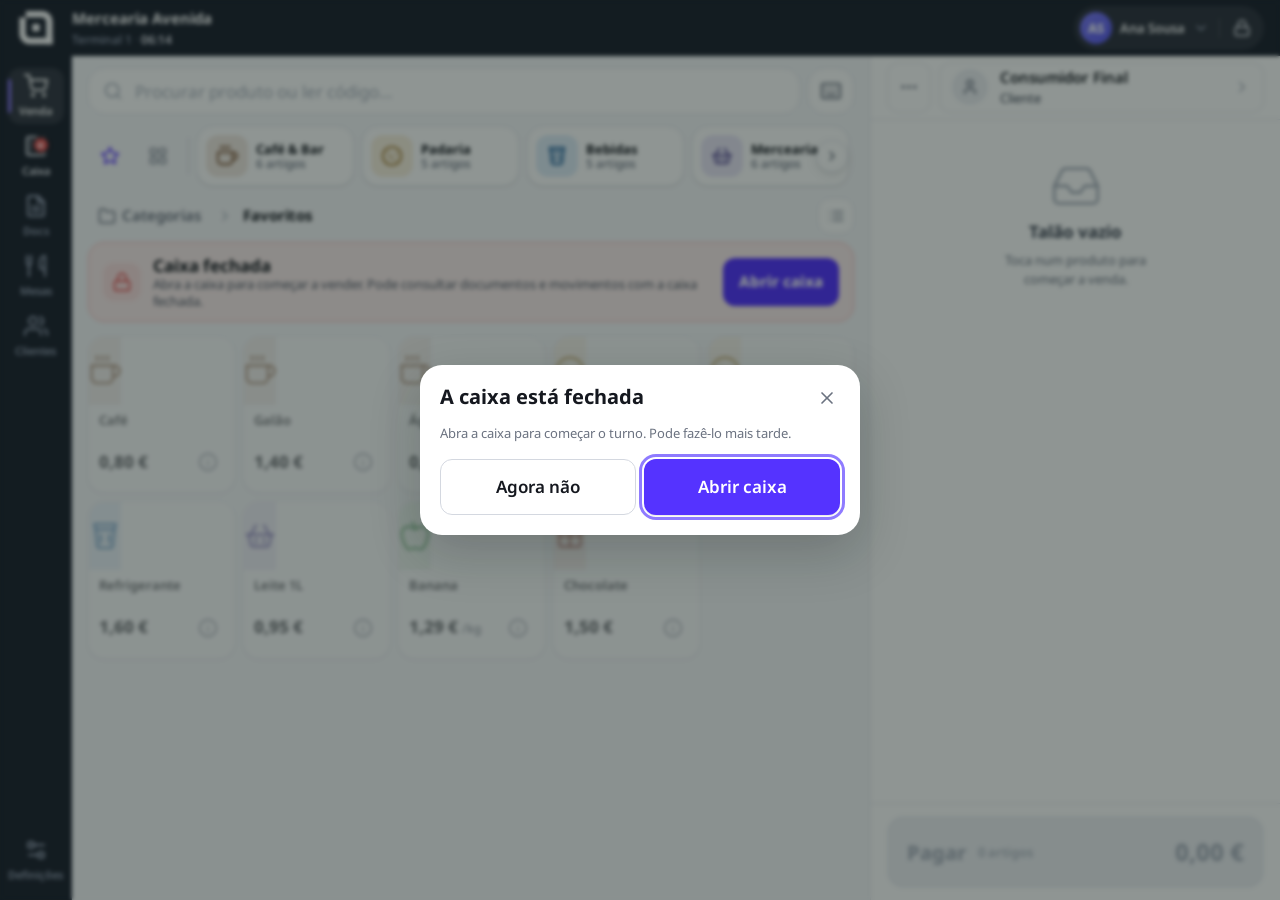
==== commit 87184d73: "Order all products, color adjust and store name& terminal margin left" ====
--- a/sale.html
+++ b/sale.html
@@ -423,7 +423,7 @@
       var grid = $("#grid"); grid.innerHTML = ""; grid.className = "grid" + (viewMode === "list" ? " grid--list" : "");
 
       if (query) { return renderProducts(searchProducts()); }
-      if (nav.cat === "__all__") { return renderProducts(POS.products); }
+      if (nav.cat === "__all__") { return renderProducts(POS.products.slice().sort(function (a, b) { return POS.t(a.name).localeCompare(POS.t(b.name), POS.lang); })); }
       if (!nav.cat) {  // raiz: tiles de família para seleção
         POS.categories.forEach(function (cat) { grid.appendChild(familyTile(cat, false)); });
         return;
--- a/assets/css/sale.css
+++ b/assets/css/sale.css
@@ -34,10 +34,10 @@
   background:var(--shell-900); color:var(--shell-ink);
 }
 .topbar__logo {
-  width:34px; height:34px; flex:none;
+  width:40px; height:34px; flex:none;
   display:grid; place-items:center; color:#fff;
 }
-.topbar__logo svg { width:100%; height:100%; display:block; }
+.topbar__logo svg { width:34px; height:34px; display:block; }
 .topbar__brand { display:flex; flex-direction:column; gap:1px; min-width:0; }
 .topbar__store { font-size:var(--fs-base); font-weight:700; color:#fff; white-space:nowrap; overflow:hidden; text-overflow:ellipsis; }
 .topbar__terminal { font-size:var(--fs-xs); color:var(--shell-muted); font-weight:500; white-space:nowrap; }
@@ -95,24 +95,27 @@
 /* ---------- Rail (grafite) ---------- */
 .rail {
   grid-area:rail;
-  display:flex; flex-direction:column; align-items:center; gap:6px;
+  display:flex; flex-direction:column; align-items:center; gap:4px;
   padding:var(--sp-3) var(--sp-2);
-  background:var(--shell-800); border-right:1px solid var(--shell-line);
+  background:var(--shell-900); border-right:1px solid var(--shell-line);
 }
 .rail__item {
-  width:56px; min-height:56px; border-radius:var(--r-md);
-  display:flex; flex-direction:column; align-items:center; justify-content:center; gap:6px;
+  position:relative; width:56px; min-height:56px; border-radius:var(--r-md);
+  display:flex; flex-direction:column; align-items:center; justify-content:center; gap:5px;
   color:var(--shell-muted); font-size:11px; font-weight:600;
   transition:background var(--t-fast) var(--ease), color var(--t-fast) var(--ease);
 }
 .rail__item:hover { background:rgba(255,255,255,.07); color:var(--shell-ink); }
-.rail__item[aria-current="page"] { background:var(--brand-600); color:#fff; box-shadow:var(--sh-sm); }
-.rail__item { position:relative; }
+.rail__item[aria-current="page"] { background:rgba(255,255,255,.1); color:#fff; }
+.rail__item[aria-current="page"]::before {
+  content:''; position:absolute; left:0; top:20%; bottom:20%; width:3px;
+  background:var(--brand-400); border-radius:0 3px 3px 0;
+}
 /* estado da caixa: badge (forma + ícone, não só cor) sobre o item "Caixa" quando fechada */
 .rail__badge {
   position:absolute; top:8px; right:14px; width:18px; height:18px; border-radius:50%;
   display:none; place-items:center; background:var(--danger-500); color:#fff;
-  border:2px solid var(--shell-800); box-shadow:0 0 0 1px rgba(0,0,0,.25);
+  border:2px solid var(--shell-900); box-shadow:0 0 0 1px rgba(0,0,0,.25);
 }
 .rail__item.is-closed .rail__badge { display:grid; }
 .rail__item.is-closed { color:var(--shell-ink); }
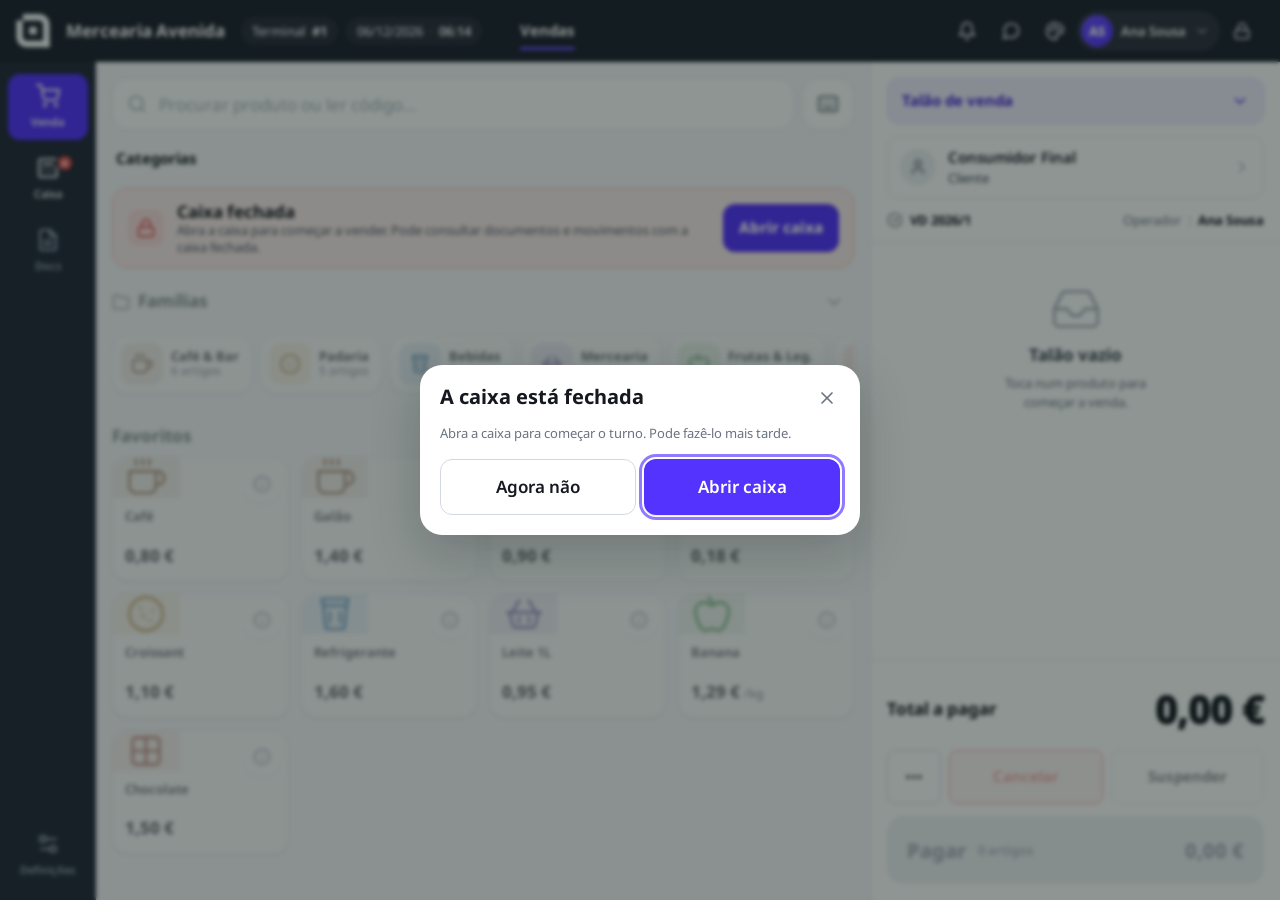
==== commit 9fb6526b: "Merge branch 'main' into alex-test" ====
--- a/sale.html
+++ b/sale.html
@@ -15,19 +15,23 @@
       <div class="topbar__logo">
         <svg viewBox="0 0 500 500" fill="currentColor" role="img" aria-label="moloni ON"><path d="M493.6 394.7v94.34H159.58C74.62 489.04 5.5 419.92 5.5 334.96V95.46h94.34v239.49c0 32.95 26.79 59.75 59.75 59.75H493.6Z"/><path d="M493.6 155.08v333.95h-94.34V155.08c0-32.95-26.79-59.75-59.75-59.75H99.96V1h239.55c84.97 0 154.08 69.12 154.08 154.08Z"/><path d="M194.85 190.34H304.2v109.35H194.85z"/></svg>
       </div>
-      <div class="topbar__brand">
-        <span class="topbar__store">Mercearia Avenida</span>
-        <span class="topbar__terminal"><span id="topTerminalId">Terminal 1</span><span class="topbar__dot"> · </span><span id="topClock" class="num">--:--</span></span>
+      <span class="topbar__store">Mercearia Avenida</span>
+      <div class="topbar__meta">
+        <span class="topbar__chip"><span data-s="header.terminal">Terminal</span> <b>#1</b></span>
+        <span class="topbar__chip is-date"><span id="topDate"></span><span class="topbar__dot">·</span><span id="topClock" class="num">--:--</span></span>
       </div>
+      <nav class="topbar__tabs" aria-label="Modo">
+        <span class="topbar__tab" aria-current="page" data-s="header.mode.sales">Vendas</span>
+      </nav>
       <span class="topbar__spacer"></span>
       <div class="topbar__actions row">
-        <div class="topbar__op-group">
-          <button class="topbar__user" id="tbUser" type="button" aria-haspopup="menu" aria-expanded="false">
-            <span class="topbar__avatar">AS</span><span>Ana Sousa</span><span class="topbar__chev" id="tbUserChev" aria-hidden="true"></span>
-          </button>
-          <span class="topbar__op-sep" aria-hidden="true"></span>
-          <button class="topbar__btn topbar__btn--lock" id="tbLock" type="button" aria-label="Bloquear terminal"></button>
-        </div>
+        <button class="topbar__btn" id="tbBell" type="button" aria-label="Notificações"></button>
+        <button class="topbar__btn" id="tbMsg" type="button" aria-label="Mensagens"></button>
+        <button class="topbar__btn" id="tbTheme" type="button" aria-label="Aspeto"></button>
+        <button class="topbar__user" id="tbUser" type="button" aria-haspopup="menu" aria-expanded="false">
+          <span class="topbar__avatar">AS</span><span>Ana Sousa</span><span class="topbar__chev" id="tbUserChev" aria-hidden="true"></span>
+        </button>
+        <button class="topbar__btn" id="tbLock" type="button" aria-label="Bloquear terminal"></button>
       </div>
     </header>
 
@@ -45,7 +49,6 @@
         </div>
         <button class="kbd-toggle" id="kbdToggle" type="button" aria-pressed="false" aria-label="Teclado no ecrã"></button>
       </div>
-      <div class="cat-nav" id="catNav" role="navigation" aria-label="Navegar por categoria"></div>
       <nav class="crumb" id="crumb" aria-label="Navegação de categorias"></nav>
       <div class="grid-scroll"><div class="grid" id="grid"></div></div>
     </section>
@@ -58,12 +61,20 @@
     <!-- Talão -->
     <aside class="cart" aria-label="Venda atual">
       <div class="cart__head">
-        <button class="cart__more" id="btnMore" type="button" aria-label="Mais ações"></button>
+        <div class="cart__toprow">
+          <div class="docsel" id="docsel">
+            <button class="docsel__btn" id="docBtn" type="button" aria-haspopup="true" aria-expanded="false"></button>
+          </div>
+        </div>
         <button class="customer" id="btnCustomer" type="button">
           <span class="customer__ava" id="custAva" aria-hidden="true"></span>
           <span class="customer__txt"><b id="custName">Consumidor Final</b><span id="custSub">Cliente</span></span>
           <span class="customer__chev" id="custChev" aria-hidden="true"></span>
         </button>
+        <div class="cart__meta">
+          <span class="cart__doc" id="docMeta"></span>
+          <span class="cart__doc"><span data-s="cart.soldBy">Operador</span>: <b id="cartOp">Ana Sousa</b></span>
+        </div>
       </div>
 
       <div class="lines" id="lines"></div>
@@ -87,9 +98,8 @@
     var ic = POS.icon, cart = POS.cart;
 
     // estado de navegação do catálogo
-    var nav = { cat: "favorites", sub: null };   // favoritos por defeito
+    var nav = { cat: null, sub: null };   // null/null = raiz (famílias)
     var query = "";
-    var viewMode = localStorage.getItem("pos_view_mode") || "grid";
     var selectedLine = null;              // linha selecionada p/ desconto
 
     var DOC_TYPES = ["doc.simplified", "doc.receipt", "doc.invoiceReceipt"];
@@ -98,6 +108,7 @@
     function tick() {
       var d = new Date(), loc = POS.lang === "pt" ? "pt-PT" : "en-IE";
       $("#topClock").textContent = d.toLocaleTimeString(loc, { hour: "2-digit", minute: "2-digit" });
+      $("#topDate").textContent = d.toLocaleDateString(loc, { day: "2-digit", month: "short", year: "numeric" });
     }
 
     /* ---------- Ícones estáticos ---------- */
@@ -105,9 +116,11 @@
       $("#searchIcon").innerHTML = ic("search", { size: 20 });
       $("#searchClear").innerHTML = ic("x", { size: 18 });
       $("#kbdToggle").innerHTML = ic("keyboard", { size: 22 });
+      $("#tbBell").innerHTML = ic("bell", { size: 20 });
+      $("#tbMsg").innerHTML = ic("message", { size: 20 });
+      $("#tbTheme").innerHTML = ic("palette", { size: 20 });
       $("#tbUserChev").innerHTML = ic("chevron-down", { size: 16 });
       $("#tbLock").innerHTML = ic("lock", { size: 18 });
-      $("#btnMore").innerHTML = ic("more", { size: 20 });
       $("#custAva").innerHTML = ic("user", { size: 18 });
       $("#custChev").innerHTML = ic("chevron-right", { size: 18 });
     }
@@ -121,11 +134,9 @@
 
     /* ---------- Rail ---------- */
     var RAIL = [
-      { key: "sale",      icon: "cart",      label: "nav.sale",      active: true },
-      { key: "register",  icon: "register",  label: "nav.register" },
-      { key: "docs",      icon: "file",      label: "nav.docs" },
-      { key: "tables",    icon: "utensils",  label: "nav.tables" },
-      { key: "customers", icon: "users",     label: "nav.customers" },
+      { key: "sale", href: "sale.html", icon: "cart", label: "nav.sale", active: true },
+      { key: "register", href: "register-close.html", icon: "register", label: "nav.register" },
+      { key: "docs", href: "docs.html", icon: "file", label: "nav.docs" },
     ];
     var currentSection = "sale";
     function renderRail() {
@@ -157,7 +168,7 @@
       updateRailActive();
     }
     function openSectionScreen(key) {
-      var titleKey = key === "register" ? "nav.register" : key === "docs" ? "nav.docs" : key === "customers" ? "nav.customers" : "nav.tables";
+      var titleKey = key === "register" ? "nav.register" : "nav.docs";
       var wrap = document.createElement("div"); wrap.className = "settings";
       wrap.innerHTML = '<div class="set-head"><h3>' + POS.s(titleKey) + "</h3>" +
         '<button class="set-close" id="scClose" type="button" aria-label="' + POS.s("act.close") + '">' + ic("x", { size: 22 }) + "</button></div>" +
@@ -166,64 +177,8 @@
       var body = wrap.querySelector("#scBody");
       if (key === "register") buildCaixaPlaceholder(body);
       else if (key === "docs") buildDocsPlaceholder(body);
-      else if (key === "customers") buildCustomersScreen(body);
       else body.innerHTML = '<div class="set-sec"><p class="muted">' + POS.s("ph.soon") + "</p></div>";
       showScreen(wrap, POS.s(titleKey), function () { openSectionScreen(key); });
-    }
-    function buildCustomersScreen(body) {
-      body.classList.add("set-body--customers");
-      var customers = (POS.customers || []).slice();
-      var q = "";
-      function filtered() {
-        if (!q) return customers;
-        var lq = q.toLowerCase();
-        return customers.filter(function (c) {
-          return (c.name || "").toLowerCase().includes(lq) ||
-                 (c.nif || "").includes(lq) ||
-                 (c.phone || "").includes(lq);
-        });
-      }
-      function renderList() {
-        var list = filtered();
-        var activeCust = cart.customer();
-        var rows = list.length ? list.map(function (c) {
-          var isActive = activeCust && activeCust.id === c.id;
-          return '<div class="cust-row' + (isActive ? " is-active" : "") + '">' +
-            '<div class="cust-avatar">' + ic("user", { size: 20 }) + '</div>' +
-            '<div class="cust-info">' +
-              '<span class="cust-name">' + POS.t(c.name) + '</span>' +
-              '<span class="cust-meta">' +
-                (c.nif ? '<span>' + POS.s("cust.nif") + ' ' + c.nif + '</span>' : '') +
-                (c.phone ? '<span>' + c.phone + '</span>' : '') +
-                (c.email ? '<span>' + c.email + '</span>' : '') +
-              '</span>' +
-            '</div>' +
-            '<button class="btn btn--sm' + (isActive ? " btn--primary" : "") + '" data-id="' + c.id + '" type="button">' +
-              (isActive ? ic("check", { size: 16 }) + " " : "") + POS.s("cust.select") +
-            '</button>' +
-          '</div>';
-        }).join("") : '<p class="muted cust-empty">' + POS.s("cust.empty") + '</p>';
-        host.innerHTML = rows;
-        host.querySelectorAll("button[data-id]").forEach(function (btn) {
-          btn.addEventListener("click", function () {
-            cart.setCustomer(btn.dataset.id);
-            goSection("sale");
-          });
-        });
-      }
-      var host = document.createElement("div"); host.className = "cust-list";
-      var search = '<div class="cust-search">' +
-        '<div class="cust-search__wrap">' + ic("search", { size: 18 }) +
-          '<input class="cust-search__input" type="search" placeholder="' + POS.s("cust.search") + '" autocomplete="off">' +
-        '</div>' +
-      '</div>';
-      body.innerHTML = search;
-      body.appendChild(host);
-      renderList();
-      body.querySelector(".cust-search__input").addEventListener("input", function (e) {
-        q = e.target.value.trim();
-        renderList();
-      });
     }
     function buildCaixaPlaceholder(body) {
       var open = POS.cash.isOpen();
@@ -253,179 +208,67 @@
     /* ---------- Breadcrumb ---------- */
     function renderCrumb() {
       var c = $("#crumb"); c.innerHTML = "";
-
       if (query) {
         c.innerHTML = '<span class="crumb__here">' + POS.s("cat.products") +
           ' <span class="crumb__count">· "' + query + '"</span></span>';
+        return;
+      }
+      var root = document.createElement("button");
+      root.className = "crumb__btn"; root.type = "button";
+      root.innerHTML = ic("folder", { size: 18 }) + "<span>" + POS.s("cat.categories") + "</span>";
+      root.addEventListener("click", function () { goRoot(); });
+
+      if (!nav.cat) { // raiz
+        c.appendChild(asHere(POS.s("cat.categories")));
+        return;
+      }
+      var hasFavs = POS.productsByCategory("favorites").length > 0;
+      // dentro de Favoritos: Categorias (link) › Favoritos (aqui)
+      if (nav.cat === "favorites") {
+        c.appendChild(root); c.appendChild(sep());
+        c.appendChild(asHere(POS.t(POS.getCategory("favorites").name)));
+        return;
+      }
+      // link de Favoritos SEMPRE antes de Categorias (se existirem favoritos)
+      if (hasFavs) {
+        var favB = document.createElement("button"); favB.className = "crumb__btn"; favB.type = "button";
+        favB.innerHTML = ic("star", { size: 16 }) + "<span>" + POS.t(POS.getCategory("favorites").name) + "</span>";
+        favB.addEventListener("click", function () { nav = { cat: "favorites", sub: null }; renderCatalog(); });
+        c.appendChild(favB); c.appendChild(sep());
+      }
+      c.appendChild(root);
+      c.appendChild(sep());
+      var catObj = POS.getCategory(nav.cat);
+      if (!nav.sub) {
+        c.appendChild(asHere(POS.t(catObj.name)));
       } else {
-        var root = document.createElement("button");
-        root.className = "crumb__btn"; root.type = "button";
-        root.innerHTML = ic("folder", { size: 18 }) + "<span>" + POS.s("cat.categories") + "</span>";
-        root.addEventListener("click", function () { goRoot(); });
-
-        if (nav.cat && nav.cat !== "__all__") {
-          var hasFavs = POS.productsByCategory("favorites").length > 0;
-          if (nav.cat === "favorites") {
-            // Categorias › Favoritos
-            c.appendChild(root); c.appendChild(sep());
-            c.appendChild(asHere(POS.t(POS.getCategory("favorites").name)));
-          } else {
-            // link de Favoritos SEMPRE antes de Categorias (se existirem favoritos)
-            if (hasFavs) {
-              var favB = document.createElement("button"); favB.className = "crumb__btn"; favB.type = "button";
-              favB.innerHTML = ic("star", { size: 16 }) + "<span>" + POS.t(POS.getCategory("favorites").name) + "</span>";
-              favB.addEventListener("click", function () { nav = { cat: "favorites", sub: null }; renderCatalog(); });
-              c.appendChild(favB); c.appendChild(sep());
-            }
-            c.appendChild(root);
-            c.appendChild(sep());
-            var catObj = POS.getCategory(nav.cat);
-            if (!nav.sub) {
-              c.appendChild(asHere(POS.t(catObj.name)));
-            } else {
-              var fb = document.createElement("button");
-              fb.className = "crumb__btn"; fb.type = "button"; fb.textContent = POS.t(catObj.name);
-              fb.addEventListener("click", function () { nav = { cat: catObj.id, sub: null }; renderCatalog(); });
-              c.appendChild(fb);
-              c.appendChild(sep());
-              c.appendChild(asHere(POS.t(POS.getSubcategory(nav.sub).name)));
-            }
-          }
-        }
-      }
-
-      // toggle de vista — sempre presente no canto direito do crumb
-      var spacer = document.createElement("span"); spacer.className = "crumb__spacer";
-      var tog = document.createElement("button");
-      tog.className = "crumb__view-tog"; tog.type = "button";
-      tog.setAttribute("aria-label", viewMode === "grid" ? POS.s("cat.viewList") : POS.s("cat.viewGrid"));
-      tog.setAttribute("aria-pressed", viewMode === "list" ? "true" : "false");
-      tog.innerHTML = ic(viewMode === "grid" ? "list" : "grid-2x2", { size: 18 });
-      tog.addEventListener("click", function () {
-        viewMode = viewMode === "grid" ? "list" : "grid";
-        localStorage.setItem("pos_view_mode", viewMode);
-        renderCatalog();
-      });
-      c.appendChild(spacer);
-      c.appendChild(tog);
-
+        var fb = document.createElement("button");
+        fb.className = "crumb__btn"; fb.type = "button"; fb.textContent = POS.t(catObj.name);
+        fb.addEventListener("click", function () { nav = { cat: catObj.id, sub: null }; renderCatalog(); });
+        c.appendChild(fb);
+        c.appendChild(sep());
+        c.appendChild(asHere(POS.t(POS.getSubcategory(nav.sub).name)));
+      }
       function asHere(txt) { var s = document.createElement("span"); s.className = "crumb__here"; s.textContent = txt; return s; }
       function sep() { var s = document.createElement("span"); s.className = "crumb__sep"; s.innerHTML = ic("chevron-right", { size: 16 }); return s; }
     }
 
     function goRoot() { nav = { cat: null, sub: null }; query = ""; $("#search").value = ""; $("#searchWrap").classList.remove("has-value"); renderCatalog(); }
 
-    /* ---------- Cat-nav (tabs fixos + carousel) ---------- */
-    var _catNavReady = false;
-    function buildCatNav() {
-      var container = $("#catNav");
-      if (_catNavReady) { updateCatNavTabs(); return; }
-      _catNavReady = true;
-
-      // Tab Favoritos
-      var favTab = document.createElement("button");
-      favTab.className = "cat-tab"; favTab.id = "catTabFav"; favTab.type = "button";
-      favTab.setAttribute("aria-label", POS.s("cat.favorites") || "Favoritos");
-      favTab.innerHTML = ic("star", { size: 20 });
-      favTab.addEventListener("click", function () {
-        query = "";
-        nav = (nav.cat === "favorites") ? { cat: "__all__", sub: null } : { cat: "favorites", sub: null };
-        renderCatalog();
-      });
-
-      // Tab Todas as categorias
-      var allTab = document.createElement("button");
-      allTab.className = "cat-tab"; allTab.id = "catTabAll"; allTab.type = "button";
-      allTab.setAttribute("aria-label", POS.s("cat.categories") || "Categorias");
-      allTab.innerHTML = ic("grid-2x2", { size: 20 });
-      allTab.addEventListener("click", function () { query = ""; goRoot(); });
-
-      // Separador visual
-      var sep = document.createElement("span");
-      sep.className = "cat-nav__sep"; sep.setAttribute("aria-hidden", "true");
-
-      // Setas + rail
-      var prevBtn = document.createElement("button");
-      prevBtn.className = "famstrip__arrow famstrip__arrow--prev"; prevBtn.type = "button";
-      prevBtn.setAttribute("aria-label", "Anterior"); prevBtn.tabIndex = -1;
-      prevBtn.innerHTML = ic("chevron-left", { size: 16 });
-
-      var railEl = document.createElement("div");
-      railEl.className = "famstrip__rail";
-
-      var nextBtn = document.createElement("button");
-      nextBtn.className = "famstrip__arrow famstrip__arrow--next"; nextBtn.type = "button";
-      nextBtn.setAttribute("aria-label", "Seguinte"); nextBtn.tabIndex = -1;
-      nextBtn.innerHTML = ic("chevron-right", { size: 16 });
-
-      POS.categories.filter(function (c) { return c.id !== "favorites"; }).forEach(function (cat) { railEl.appendChild(famChip(cat)); });
-
-      requestAnimationFrame(function () {
-        var chips = railEl.querySelectorAll(".famchip");
-        var maxW = 0;
-        chips.forEach(function (ch) { maxW = Math.max(maxW, ch.offsetWidth); });
-        if (maxW > 0) chips.forEach(function (ch) { ch.style.width = maxW + "px"; ch.style.flex = "0 0 " + maxW + "px"; });
-      });
-
-      function scrollStep(dir) {
-        var chip = railEl.querySelector(".famchip");
-        var step = chip ? chip.offsetWidth + 8 : 160;
-        railEl.scrollBy({ left: dir * step * 2, behavior: "smooth" });
-      }
-      function updateArrows() {
-        var atStart = railEl.scrollLeft <= 2;
-        var atEnd = railEl.scrollLeft + railEl.clientWidth >= railEl.scrollWidth - 2;
-        prevBtn.disabled = atStart;
-        nextBtn.disabled = atEnd;
-        prevBtn.style.opacity = atStart ? "0" : "1";
-        nextBtn.style.opacity = atEnd ? "0" : "1";
-        prevBtn.style.pointerEvents = atStart ? "none" : "";
-        nextBtn.style.pointerEvents = atEnd ? "none" : "";
-      }
-      prevBtn.addEventListener("click", function () { scrollStep(-1); });
-      nextBtn.addEventListener("click", function () { scrollStep(1); });
-      railEl.addEventListener("scroll", updateArrows, { passive: true });
-      requestAnimationFrame(updateArrows);
-
-      // Wrap: rail + setas sobrepostas com fade
-      var railWrap = document.createElement("div");
-      railWrap.className = "famstrip__wrap";
-      railWrap.appendChild(prevBtn);
-      railWrap.appendChild(railEl);
-      railWrap.appendChild(nextBtn);
-
-      container.appendChild(favTab);
-      container.appendChild(allTab);
-      container.appendChild(sep);
-      container.appendChild(railWrap);
-
-      updateCatNavTabs();
-    }
-    function updateCatNavTabs() {
-      var favTab = document.getElementById("catTabFav");
-      var allTab = document.getElementById("catTabAll");
-      if (!favTab || !allTab) return;
-      var isFavs = !query && nav.cat === "favorites";
-      var isAll  = !query && !nav.cat;
-      favTab.setAttribute("aria-selected", isFavs ? "true" : "false");
-      allTab.setAttribute("aria-selected", isAll ? "true" : "false");
-      // chips do carousel — activo quando na categoria correspondente (não fav, não __all__, não raiz)
-      document.querySelectorAll(".famchip[data-cat]").forEach(function (chip) {
-        var active = !query && nav.cat === chip.dataset.cat;
-        chip.setAttribute("aria-selected", active ? "true" : "false");
-      });
-    }
-
     /* ---------- Grelha ---------- */
-    function renderCatalog() { buildCatNav(); renderCrumb(); renderGrid(); }
+    function renderCatalog() { renderCrumb(); renderGrid(); }
 
     function renderGrid() {
-      var grid = $("#grid"); grid.innerHTML = ""; grid.className = "grid" + (viewMode === "list" ? " grid--list" : "");
+      var grid = $("#grid"); grid.innerHTML = ""; grid.className = "grid";
 
       if (query) { return renderProducts(searchProducts()); }
-      if (nav.cat === "__all__") { return renderProducts(POS.products.slice().sort(function (a, b) { return POS.t(a.name).localeCompare(POS.t(b.name), POS.lang); })); }
-      if (!nav.cat) {  // raiz: tiles de família para seleção
-        POS.categories.forEach(function (cat) { grid.appendChild(familyTile(cat, false)); });
+      if (!nav.cat) {  // raiz: FAMÍLIAS numa faixa horizontal no topo (colapsável) + FAVORITOS como grelha principal
+        grid.appendChild(buildFamStrip());
+        var favs = POS.productsByCategory("favorites");
+        if (favs.length) {
+          grid.appendChild(gridSec(POS.t(POS.getCategory("favorites").name)));
+          favs.forEach(function (p) { grid.appendChild(productTile(p)); });
+        }
         return;
       }
       if (nav.cat === "favorites") return renderProducts(POS.productsByCategory("favorites"));
@@ -444,23 +287,41 @@
           "<h3>" + POS.s("cat.empty.title") + "</h3><p>" + POS.s("cat.empty.body") + "</p></div>";
         return;
       }
-      list.forEach(function (p) { grid.appendChild(viewMode === "list" ? productListRow(p) : productTile(p)); });
-    }
-
+      list.forEach(function (p) { grid.appendChild(productTile(p)); });
+    }
+
+    var FAM_OPEN_KEY = "pos_fam_open";
+    function famStripOpen() { return sessionStorage.getItem(FAM_OPEN_KEY) !== "0"; }   // aberta por defeito
+    function buildFamStrip() {
+      var open = famStripOpen();
+      var wrap = document.createElement("div");
+      wrap.className = "famstrip"; wrap.dataset.open = open ? "1" : "0";
+      wrap.innerHTML =
+        '<div class="famstrip__head">' +
+          '<span class="famstrip__label">' + ic("folder", { size: 18 }) + "<span>" + POS.s("cat.families") + "</span></span>" +
+          '<button class="famstrip__toggle" type="button" aria-expanded="' + (open ? "true" : "false") +
+            '" aria-label="' + POS.s(open ? "cat.familiesHide" : "cat.familiesShow") + '">' + ic("chevron-down", { size: 20 }) + "</button>" +
+        "</div>" +
+        '<div class="famstrip__rail"></div>';
+      var railEl = wrap.querySelector(".famstrip__rail");
+      POS.categories.filter(function (c) { return c.id !== "favorites"; }).forEach(function (cat) { railEl.appendChild(famChip(cat)); });
+      wrap.querySelector(".famstrip__toggle").addEventListener("click", function () {
+        var now = wrap.dataset.open === "1" ? "0" : "1";
+        wrap.dataset.open = now; sessionStorage.setItem(FAM_OPEN_KEY, now);
+        this.setAttribute("aria-expanded", now === "1" ? "true" : "false");
+        this.setAttribute("aria-label", POS.s(now === "1" ? "cat.familiesHide" : "cat.familiesShow"));
+      });
+      return wrap;
+    }
     function famChip(cat) {
       var count = POS.productsByCategory(cat.id).length;
       var b = document.createElement("button"); b.className = "famchip"; b.type = "button";
-      b.dataset.cat = cat.id;
-      b.setAttribute("aria-selected", "false");
       b.style.setProperty("--fam-color", cat.color || "var(--brand-600)");
       b.innerHTML =
         '<span class="famchip__disc">' + ic(cat.icon || "folder", { size: 22 }) + "</span>" +
         '<span class="famchip__txt"><span class="famchip__name">' + POS.t(cat.name) + "</span>" +
           '<span class="famchip__count">' + count + " " + POS.s(count === 1 ? "tot.item" : "tot.items") + "</span></span>";
-      b.addEventListener("click", function () {
-        nav = (nav.cat === cat.id) ? { cat: "favorites", sub: null } : { cat: cat.id, sub: null };
-        renderCatalog();
-      });
+      b.addEventListener("click", function () { nav = { cat: cat.id, sub: null }; renderCatalog(); });
       return b;
     }
 
@@ -490,53 +351,23 @@
       var addLbl = out ? (POS.t(p.name) + " — " + POS.s("pd.outStock"))
         : (POS.s("pd.add") + ": " + POS.t(p.name) + ", " + POS.money(p.priceCents) + (inCart ? " (" + inCart + ")" : ""));
       var tile = document.createElement("div");
-      tile.className = "tile" + (out ? " is-out" : "") + (inCart ? " has-qty" : "");
+      tile.className = "tile" + (out ? " is-out" : "");
       tile.style.setProperty("--tile-color", color);
       tile.innerHTML =
         '<button class="tile__add" type="button"' + (out ? ' disabled aria-label="' : ' aria-label="') + addLbl + '">' +
-          '<span class="tile__media">' + ic(p.icon || (cat && cat.icon) || "tag", { size: 32, stroke: 1.6 }) +
+          '<span class="tile__media">' + ic(p.icon || (cat && cat.icon) || "tag", { size: 40, stroke: 1.6 }) +
             (inCart ? '<span class="tile__badge" aria-hidden="true">' + inCart + "</span>" : "") +
             (out ? '<span class="tile__out">' + POS.s("pd.outStock") + "</span>" : "") +
           "</span>" +
-          '<span class="tile__name">' + POS.t(p.name) + "</span>" +
+          '<span class="tile__body"><span class="tile__name">' + POS.t(p.name) + "</span>" +
+            '<span class="tile__price">' + POS.money(p.priceCents) + (p.weighable ? ' <small>' + POS.s("cat.weighable") + "</small>" : "") + "</span>" +
+          "</span>" +
         "</button>" +
-        '<div class="tile__foot">' +
-          '<span class="tile__price">' + POS.money(p.priceCents) + (p.weighable ? ' <small>' + POS.s("cat.weighable") + "</small>" : "") + "</span>" +
-          '<button class="tile__info" type="button" aria-label="' + POS.s("cat.details") + ": " + POS.t(p.name) + '">' + ic("info", { size: 20 }) + "</button>" +
-        "</div>";
+        '<button class="tile__info" type="button" aria-label="' + POS.s("cat.details") + ": " + POS.t(p.name) + '">' + ic("info", { size: 18 }) + "</button>";
       var add = tile.querySelector(".tile__add");
       add.addEventListener("click", function () { addProduct(p, add); });
       tile.querySelector(".tile__info").addEventListener("click", function (e) { e.stopPropagation(); openDetails(p); });
       return tile;
-    }
-
-    function productListRow(p) {
-      var cat = POS.getCategory(p.cat);
-      var color = (cat && cat.color) || "#888";
-      var inCart = cart.lines.filter(function (l) { return l.productId === p.id; })
-        .reduce(function (n, l) { return n + (l.weighable ? 1 : l.qty); }, 0);
-      var out = p.stock <= 0;
-      var row = document.createElement("div");
-      row.className = "list-row" + (out ? " is-out" : "");
-      row.style.setProperty("--tile-color", color);
-      row.innerHTML =
-        '<button class="list-row__add" type="button"' +
-          (out ? ' disabled aria-label="' + POS.t(p.name) + " — " + POS.s("pd.outStock") + '"'
-               : ' aria-label="' + POS.s("pd.add") + ": " + POS.t(p.name) + '"') + ">" +
-          '<span class="list-row__disc">' + ic(p.icon || (cat && cat.icon) || "tag", { size: 20 }) + "</span>" +
-          '<span class="list-row__name">' + POS.t(p.name) +
-            (inCart ? ' <span class="list-row__badge" aria-label="' + inCart + ' no carrinho">' + inCart + "</span>" : "") +
-          "</span>" +
-          '<span class="list-row__price">' + POS.money(p.priceCents) +
-            (p.weighable ? "<small>/kg</small>" : "") +
-          "</span>" +
-        "</button>" +
-        '<button class="list-row__info" type="button" aria-label="' + POS.s("cat.details") + ": " + POS.t(p.name) + '">' +
-          ic("info", { size: 16 }) +
-        "</button>";
-      row.querySelector(".list-row__add").addEventListener("click", function () { addProduct(p, row.querySelector(".list-row__add")); });
-      row.querySelector(".list-row__info").addEventListener("click", function (e) { e.stopPropagation(); openDetails(p); });
-      return row;
     }
 
     function searchProducts() {
@@ -653,7 +484,10 @@
     /* ---------- Talão ---------- */
     function renderDoc() {
       var t = cart.state.docType || "receipt";
-      var prefix = POS.docCode(cart.state.docType || "receipt");   // estado mantido; seleção move para o checkout
+      var key = "doc." + (t === "simplified" ? "simplified" : t === "invoiceReceipt" ? "invoiceReceipt" : "receipt");
+      $("#docBtn").innerHTML = "<span>" + POS.s(key) + "</span>" + ic("chevron-down", { size: 18 });
+      var prefix = POS.docCode(t);   // fonte única (FS/VD/FR…), coerente com a lista de documentos
+      $("#docMeta").innerHTML = ic("check-circle", { size: 16 }) + " <b>" + prefix + " " + (POS.terminal().seriesId || "2026") + "/" + cart.state.saleNo + "</b>";
     }
 
     function renderCustomer() {
@@ -677,43 +511,31 @@
         var qtyLabel = l.weighable ? POS.weight(l.qty) : l.qty;
         var row = document.createElement("div"); row.className = "line" + (l.key === selectedLine ? " is-selected" : "");
         row.innerHTML =
+          '<div class="stepper">' +
+            '<button type="button" data-act="dec" aria-label="−">' + ic("minus", { size: 18 }) + "</button>" +
+            '<button type="button" class="qty" data-act="edit" aria-label="' + POS.s("cart.qty") + '">' + qtyLabel + "</button>" +
+            '<button type="button" data-act="inc" aria-label="+">' + ic("plus", { size: 18 }) + "</button>" +
+          "</div>" +
           '<button class="line__info" data-act="select" style="background:none;text-align:left">' +
             '<span class="line__name">' + (l.nameOverride || POS.t(p.name)) + "</span>" +
             '<span class="line__sub"><small>' + POS.money(l.unitPriceCents) + (l.weighable ? "/kg" : "") + " · " + POS.getTax(p.tax).rate + "%</small>" +
               (disc ? '<span class="disc-badge">−' + (l.discount.type === "pct" ? l.discount.value + "%" : POS.money(disc)) + "</span>" : "") +
             "</span>" +
           "</button>" +
-          '<div class="stepper">' +
-            '<button type="button" data-act="dec" aria-label="' + (l.qty <= 1 ? POS.s("cart.remove") : "−") + '" class="' + (l.qty <= 1 ? "stepper__del" : "") + '">' + (l.qty <= 1 ? ic("trash", { size: 16 }) : ic("minus", { size: 18 })) + "</button>" +
-            '<button type="button" class="qty" data-act="edit" aria-label="' + POS.s("cart.qty") + '">' + qtyLabel + "</button>" +
-            '<button type="button" data-act="inc" aria-label="+">' + ic("plus", { size: 18 }) + "</button>" +
-          "</div>" +
           '<div class="line__right"><div class="line__amt">' +
             '<span class="line__price">' + POS.money(tot) + "</span>" +
             (disc ? '<span class="line__was">' + POS.money(gross) + "</span>" : "") +
-          "</div></div>";
-        row.querySelector('[data-act="dec"]').addEventListener("click", function () { l.qty <= 1 ? confirmRemove(l) : cart.changeQty(l.key, -1); });
+          "</div>" +
+          '<button class="line__del" type="button" data-act="del" aria-label="' + POS.s("cart.remove") + '">' + ic("trash", { size: 18 }) + "</button></div>";
+        row.querySelector('[data-act="dec"]').addEventListener("click", function () { cart.changeQty(l.key, -1); });
         row.querySelector('[data-act="inc"]').addEventListener("click", function () { cart.changeQty(l.key, +1); });
         row.querySelector('[data-act="edit"]').addEventListener("click", function () { openQty(l); });
         row.querySelector('[data-act="select"]').addEventListener("click", function () { selectLine(l); });
+        row.querySelector('[data-act="del"]').addEventListener("click", function () { removeLine(l); });
         host.appendChild(row);
       });
     }
 
-    function confirmRemove(l) {
-      var p = POS.getProduct(l.productId);
-      var wrap = document.createElement("div");
-      wrap.innerHTML =
-        '<p style="padding:var(--sp-4) var(--sp-5) var(--sp-3);font-size:var(--fs-base);color:var(--ink-700)">' +
-          POS.t(p.name) + '</p>' +
-        '<div class="pd__foot">' +
-          '<button class="btn" data-k="cancel">' + POS.s("act.cancel") + '</button>' +
-          '<button class="btn btn--danger-solid" data-k="confirm">' + ic("trash", { size: 16 }) + " " + POS.s("cart.remove") + '</button>' +
-        '</div>';
-      var close = POS.openModal(wrap, { label: POS.s("cart.removeConfirm") });
-      wrap.querySelector('[data-k="cancel"]').addEventListener("click", close);
-      wrap.querySelector('[data-k="confirm"]').addEventListener("click", function () { close(); removeLine(l); });
-    }
     function removeLine(l) {
       var snap = cart.remove(l.key);
       if (selectedLine === l.key) selectedLine = null;
@@ -727,38 +549,50 @@
     function renderSummary() {
       var t = cart.totals(), host = $("#summary");
       var itemsWord = t.itemCount === 1 ? POS.s("tot.item") : POS.s("tot.items");
-      var vatCents = t.totalCents - t.subtotalCents;
+      var taxRows = "";
+      t.taxBreakdown.forEach(function (g) { taxRows += sumRow(POS.s("tot.tax") + " " + g.rate + "%", POS.money(g.tax)); });
+      taxRows += sumRow(POS.s("tot.subtotal"), POS.money(t.subtotalCents));
 
       host.innerHTML =
         '<div class="summary__rows">' +
-          (t.itemCount ? sumRow(POS.s("tot.subtotal"), POS.money(t.subtotalCents)) : "") +
-          (t.itemCount && vatCents > 0 ? sumRow(POS.s("tot.tax"), POS.money(vatCents)) : "") +
           (t.discountCents > 0 ? sumRow(POS.s("tot.discount"), "−" + POS.money(t.discountCents), "summary__disc") : "") +
+          (t.itemCount ? '<button class="summary__toggle" id="taxToggle" type="button">' + ic("chevron-down", { size: 16 }) + " " + POS.s("tot.taxBreakdown") + "</button>" +
+            '<div class="summary__taxes">' + taxRows + "</div>" : "") +
+        "</div>" +
+        '<div class="summary__total"><span class="lbl">' + POS.s("cart.totalDue") + '</span><span class="amount">' + POS.money(t.totalCents) + "</span></div>" +
+        '<div class="actbar">' +
+          '<button class="btn btn--sm btn--icon" id="btnMore" type="button" aria-label="' + POS.s("cart.more") + '">' + ic("more", { size: 20 }) + "</button>" +
+          '<button class="btn btn--sm btn--danger" id="btnCancel" type="button"' + (t.itemCount ? "" : " disabled") + ">" + POS.s("act.cancel") + "</button>" +
+          '<button class="btn btn--sm" id="btnSuspend" type="button"' + (t.itemCount ? "" : " disabled") + ">" + POS.s("act.suspend") + "</button>" +
         "</div>" +
         '<button class="pay" id="btnPay" type="button"' + (t.itemCount && POS.cash.isOpen() ? "" : " disabled") + ">" +
           '<span class="pay__left">' + POS.s("act.pay") + ' <span class="pay__count">' + t.itemCount + " " + itemsWord + "</span></span>" +
           '<span class="pay__amount">' + POS.money(t.totalCents) + "</span></button>";
 
+      if (t.itemCount) {
+        var tg = $("#taxToggle");
+        tg.addEventListener("click", function () { host.classList.toggle("show-tax"); });
+        $("#btnCancel").addEventListener("click", confirmClear);
+        $("#btnSuspend").addEventListener("click", function () { if (cart.park()) POS.toast(POS.s("park.parked"), { variant: "success", duration: 1800 }); });
+      }
+      $("#btnMore").addEventListener("click", openMoreMenu);
       $("#btnPay").addEventListener("click", pay);
     }
     function sumRow(l, v, cls) { return '<div class="summary__row"><span>' + l + '</span><span class="val ' + (cls || "") + '">' + v + "</span></div>"; }
 
     /* ---------- Menus / modais ---------- */
     function openMoreMenu() {
-      var hasItems = cart.lines.length > 0;
       var items = [
         { icon: "rotate-ccw", label: "act.parkedSales", action: openParked },
         { icon: "register", label: "act.movements", action: openCashMovements },
         { icon: "file", label: "act.documents", action: openDocuments },
-        { icon: "percent", label: "act.addDisc", action: openDiscountChooser, disabled: !hasItems },
-        { icon: "pause", label: "act.suspend", action: function () { if (cart.park()) POS.toast(POS.s("park.parked"), { variant: "success", duration: 1800 }); }, disabled: !hasItems },
-        { icon: "trash", label: "cart.clear", danger: true, action: confirmClear, disabled: !hasItems },
+        { icon: "percent", label: "act.addDisc", action: openDiscountChooser },
+        { icon: "trash", label: "cart.clear", danger: true, action: confirmClear },
       ];
       var wrap = document.createElement("div"); wrap.className = "menu";
       items.forEach(function (it) {
         var b = document.createElement("button"); b.type = "button";
         b.className = "menu__item" + (it.danger ? " danger" : "");
-        if (it.disabled) b.disabled = true;
         b.innerHTML = ic(it.icon, { size: 20 }) + "<span>" + POS.s(it.label) + "</span>";
         b.addEventListener("click", function () { close(); if (it.action) it.action(); else POS.toast(POS.s(it.label) + " · demo", { duration: 1500 }); });
         wrap.appendChild(b);
@@ -1630,10 +1464,10 @@
 
     /* ---------- Definições (drawer): tema + layout + idioma ---------- */
     var THEME_SW = {
-      normal: ["#1e2330", "#f6f7f9", "#5b5bf0"],
-      dark:   ["#0e121b", "#1a1f2b", "#7d7bf5"],
+      normal: ["#1e2330", "#f6f7f9", "#5533ff"],
+      dark:   ["#0e121b", "#1a1f2b", "#6a4dff"],
       vivo:   ["#063a3f", "#f7f4f1", "#d83a1c"],
-      clean:  ["#1e2330", "#f3f4f6", "#4d556a"],
+      clean:  ["#1e2330", "#f3f4f6", "#5a4ad6"],
     };
     // diagramas dos layouts: [classe, peso] por coluna (cart destacado)
     var LAYOUT_DIAG = {
@@ -2120,8 +1954,8 @@
       var t = POS.terminal();
       var av = document.querySelector(".topbar__user .topbar__avatar"); if (av) av.textContent = initials(t.operatorName);
       var nm = document.querySelector(".topbar__user > span:not(.topbar__avatar):not(.topbar__chev)"); if (nm) nm.textContent = t.operatorName;
+      var co = $("#cartOp"); if (co) co.textContent = t.operatorName;   // operador no talão acompanha a troca
       var st = document.querySelector(".topbar__store"); if (st) st.textContent = (POS.store && POS.store.name) || st.textContent;
-      var ti = $("#topTerminalId"); if (ti) ti.textContent = (t.terminalId || "T1").replace(/^T(\d+)$/, "Terminal $1");
     }
     // troca de operador SEM fechar a caixa; regista handover e carimba as próximas vendas
     /* ---------- Autorização por PIN (governança a morder no fluxo) ---------- */
@@ -2257,9 +2091,13 @@
     });
     $("#searchClear").addEventListener("click", function () { query = ""; $("#search").value = ""; $("#searchWrap").classList.remove("has-value"); $("#search").focus(); renderCatalog(); });
     $("#kbdToggle").addEventListener("click", function () { $("#search").focus(); POS.osk.toggle(); $("#kbdToggle").setAttribute("aria-pressed", String(POS.osk.isOpen())); });
-    $("#btnMore").addEventListener("click", openMoreMenu);
     $("#btnCustomer").addEventListener("click", openCustomer);
+    $("#docBtn").addEventListener("click", openDocMenu);
+    [["#tbBell","Notificações"],["#tbMsg","Mensagens"]].forEach(function (x) {
+      $(x[0]).addEventListener("click", function () { POS.toast(x[1] + " · demo", { duration: 1400 }); });
+    });
     $("#tbLock").addEventListener("click", lockTerminal);
+    $("#tbTheme").addEventListener("click", function () { openAppearance(); });
     $("#tbUser").addEventListener("click", function () { openUserMenu($("#tbUser")); });
 
     function renderCart() { renderDoc(); renderCustomer(); renderLines(); renderSummary(); }
--- a/assets/css/sale.css
+++ b/assets/css/sale.css
@@ -10,65 +10,68 @@
   flex:1; min-height:0;
   display:grid;
   grid-template-rows: auto 1fr;
-  grid-template-columns: 72px 1fr clamp(372px, 32vw, 480px);
+  grid-template-columns: 96px 1fr clamp(396px, 32vw, 480px);
   grid-template-areas: "top top top" "rail cat cart";
   background:var(--surface-2);
 }
 /* Layout B — talão à esquerda */
 :root[data-layout="b"] .app {
-  grid-template-columns: 72px clamp(372px, 32vw, 480px) 1fr;
+  grid-template-columns: 96px clamp(396px, 32vw, 480px) 1fr;
   grid-template-areas: "top top top" "rail cart cat";
 }
 /* Layout C — coluna central de operações */
 :root[data-layout="c"] .app {
-  grid-template-columns: 72px 1fr var(--ops-w, 272px) clamp(360px, 26vw, 420px);
+  grid-template-columns: 96px 1fr var(--ops-w, 272px) clamp(360px, 26vw, 420px);
   grid-template-areas: "top top top top" "rail cat ops cart";
 }
 :root[data-layout="c"] .ops { display:flex; }
+:root[data-layout="c"] .actbar { display:none; }
 
 /* ---------- Topbar ---------- */
 .topbar {
   grid-area:top;
   display:flex; align-items:center; gap:var(--sp-4);
-  height:56px; padding:0 var(--sp-4);
+  height:62px; padding:0 var(--sp-4);
   background:var(--shell-900); color:var(--shell-ink);
 }
 .topbar__logo {
-  width:40px; height:34px; flex:none;
+  width:34px; height:34px; flex:none;
   display:grid; place-items:center; color:#fff;
 }
-.topbar__logo svg { width:34px; height:34px; display:block; }
-.topbar__brand { display:flex; flex-direction:column; gap:1px; min-width:0; }
-.topbar__store { font-size:var(--fs-base); font-weight:700; color:#fff; white-space:nowrap; overflow:hidden; text-overflow:ellipsis; }
-.topbar__terminal { font-size:var(--fs-xs); color:var(--shell-muted); font-weight:500; white-space:nowrap; }
-.topbar__terminal #topClock { font-variant-numeric:tabular-nums; color:var(--shell-ink); font-weight:600; }
-.topbar__dot { opacity:.5; }
+.topbar__logo svg { width:100%; height:100%; display:block; }
+.topbar__store { font-size:var(--fs-md); font-weight:700; color:#fff; }
+.topbar__meta { display:flex; align-items:center; gap:var(--sp-2); }
+.topbar__chip {
+  display:flex; align-items:center; gap:6px;
+  padding:5px 11px; border-radius:var(--r-pill);
+  background:rgba(255,255,255,.06); color:var(--shell-ink); font-weight:500; font-size:var(--fs-sm);
+}
+.topbar__chip b { color:#fff; font-weight:700; }
+.topbar__chip #topClock { color:#fff; font-weight:600; }
+.topbar__dot { color:var(--shell-muted); opacity:.6; }
+.topbar__tabs { display:flex; gap:2px; margin-left:var(--sp-2); }
+.topbar__tab {
+  position:relative; padding:6px 14px; border-radius:var(--r-sm);
+  color:var(--shell-muted); font-weight:700; font-size:var(--fs-base);
+}
+.topbar__tab[aria-current="page"] { color:#fff; }
+.topbar__tab[aria-current="page"]::after {
+  content:""; position:absolute; left:14px; right:14px; bottom:-2px; height:3px;
+  border-radius:3px; background:var(--brand-500);
+}
 .topbar__spacer { flex:1; }
+.topbar__clock { font-variant-numeric:tabular-nums; color:var(--shell-muted); font-size:var(--fs-sm); }
 .topbar__btn {
   width:44px; height:44px; border-radius:var(--r-md); display:grid; place-items:center;
   color:var(--shell-ink); transition:background var(--t-fast) var(--ease);
 }
 .topbar__btn:hover { background:rgba(255,255,255,.1); }
-.topbar__op-group {
-  display:flex; align-items:center;
-  background:rgba(255,255,255,.08); border-radius:var(--r-pill);
-  overflow:hidden;
-}
-.topbar__op-sep {
-  width:1px; height:20px; flex:none;
-  background:rgba(255,255,255,.15);
-}
-.topbar__btn--lock {
-  width:44px; height:44px; border-radius:0; flex:none;
-  color:var(--shell-ink);
-}
-.topbar__btn--lock:hover { background:rgba(255,255,255,.1); }
 .topbar__user {
-  display:flex; align-items:center; gap:var(--sp-2); padding:4px 10px 4px 6px;
-  color:#fff; font-weight:600; font-size:var(--fs-sm); height:44px;
+  display:flex; align-items:center; gap:var(--sp-2); padding:4px 10px 4px 4px;
+  border-radius:var(--r-pill); background:rgba(255,255,255,.08); color:#fff; font-weight:600; font-size:var(--fs-sm);
   transition:background var(--t-fast) var(--ease);
 }
-.topbar__user:hover { background:rgba(255,255,255,.1); }
+.topbar__user:hover { background:rgba(255,255,255,.14); }
 .topbar__chev { color:var(--shell-muted); display:inline-grid; transition:transform var(--t-fast) var(--ease); }
 .topbar__user[aria-expanded="true"] .topbar__chev { transform:rotate(180deg); }
 
@@ -88,41 +91,38 @@
 .tb-menu__item.warn .ic-svg { color:var(--warn-600); }
 .topbar__avatar {
   width:32px; height:32px; border-radius:50%; flex:none;
-  background:linear-gradient(135deg,#7d7bf5,#5b5bf0); display:grid; place-items:center;
+  background:linear-gradient(135deg,var(--brand-500),var(--brand-600)); display:grid; place-items:center;
   color:#fff; font-weight:800; font-size:13px;
 }
 
 /* ---------- Rail (grafite) ---------- */
 .rail {
   grid-area:rail;
-  display:flex; flex-direction:column; align-items:center; gap:4px;
+  display:flex; flex-direction:column; align-items:center; gap:6px;
   padding:var(--sp-3) var(--sp-2);
-  background:var(--shell-900); border-right:1px solid var(--shell-line);
+  background:var(--shell-800); border-right:1px solid var(--shell-line);
 }
 .rail__item {
-  position:relative; width:56px; min-height:56px; border-radius:var(--r-md);
-  display:flex; flex-direction:column; align-items:center; justify-content:center; gap:5px;
+  width:80px; min-height:66px; border-radius:var(--r-md);
+  display:flex; flex-direction:column; align-items:center; justify-content:center; gap:6px;
   color:var(--shell-muted); font-size:11px; font-weight:600;
   transition:background var(--t-fast) var(--ease), color var(--t-fast) var(--ease);
 }
 .rail__item:hover { background:rgba(255,255,255,.07); color:var(--shell-ink); }
-.rail__item[aria-current="page"] { background:rgba(255,255,255,.1); color:#fff; }
-.rail__item[aria-current="page"]::before {
-  content:''; position:absolute; left:0; top:20%; bottom:20%; width:3px;
-  background:var(--brand-400); border-radius:0 3px 3px 0;
-}
+.rail__item[aria-current="page"] { background:var(--brand-600); color:#fff; box-shadow:var(--sh-sm); }
+.rail__item { position:relative; }
 /* estado da caixa: badge (forma + ícone, não só cor) sobre o item "Caixa" quando fechada */
 .rail__badge {
   position:absolute; top:8px; right:14px; width:18px; height:18px; border-radius:50%;
   display:none; place-items:center; background:var(--danger-500); color:#fff;
-  border:2px solid var(--shell-900); box-shadow:0 0 0 1px rgba(0,0,0,.25);
+  border:2px solid var(--shell-800); box-shadow:0 0 0 1px rgba(0,0,0,.25);
 }
 .rail__item.is-closed .rail__badge { display:grid; }
 .rail__item.is-closed { color:var(--shell-ink); }
 .rail__spacer { flex:1; }
 
 /* ---------- Catálogo ---------- */
-.catalog { grid-area:cat; min-height:0; min-width:0; display:flex; flex-direction:column; padding:var(--sp-3) var(--sp-4) 0; }
+.catalog { grid-area:cat; min-height:0; display:flex; flex-direction:column; padding:var(--sp-4) var(--sp-4) 0; }
 /* caixa fechada: catálogo navegável mas inativo para venda + banner com saída a 1 toque */
 .catalog.is-locked .grid-scroll { opacity:.55; }
 .cat-lock {
@@ -141,11 +141,11 @@
 .cat-lock__cta:hover { background:var(--brand-700); }
 .cat-lock__cta:active { transform:scale(.98); }
 
-.search-row { display:flex; gap:var(--sp-2); margin-bottom:var(--sp-2); }
+.search-row { display:flex; gap:var(--sp-2); margin-bottom:var(--sp-3); }
 .search { position:relative; flex:1; }
 .search__icon { position:absolute; left:15px; top:50%; transform:translateY(-50%); color:var(--ink-300); pointer-events:none; }
 .search input {
-  width:100%; height:46px; padding:0 48px 0 46px;
+  width:100%; height:52px; padding:0 48px 0 46px;
   border:1.5px solid var(--line); border-radius:var(--r-lg);
   background:var(--surface); font-size:var(--fs-md); font-weight:500;
   transition:border-color var(--t-fast) var(--ease), box-shadow var(--t-fast) var(--ease);
@@ -159,139 +159,57 @@
 }
 .search.has-value .search__clear { display:grid; }
 .kbd-toggle {
-  width:46px; height:46px; border-radius:var(--r-lg); border:1.5px solid var(--line);
+  width:52px; height:52px; border-radius:var(--r-lg); border:1.5px solid var(--line);
   background:var(--surface); color:var(--ink-500); display:grid; place-items:center;
   transition:background var(--t-fast) var(--ease), border-color var(--t-fast) var(--ease);
 }
 .kbd-toggle[aria-pressed="true"] { border-color:var(--brand-400); color:var(--brand-600); background:var(--brand-50); }
 
 /* Breadcrumb */
-.crumb { display:flex; align-items:center; gap:6px; margin-bottom:var(--sp-2); min-height:36px; }
+.crumb { display:flex; align-items:center; gap:6px; margin-bottom:var(--sp-3); min-height:34px; flex-wrap:wrap; }
 .crumb__btn { display:flex; align-items:center; gap:6px; padding:6px 10px; border-radius:var(--r-sm); color:var(--ink-500); font-weight:600; font-size:var(--fs-base); }
 .crumb__btn:hover { background:var(--surface-3); color:var(--ink-900); }
 .crumb__sep { color:var(--ink-300); }
 .crumb__here { color:var(--ink-900); font-weight:700; font-size:var(--fs-base); padding:6px 4px; }
 .crumb__count { color:var(--ink-500); font-weight:500; font-size:var(--fs-sm); margin-left:2px; }
-.crumb__spacer { flex:1; }
-.crumb__view-tog {
-  width:36px; height:36px; border-radius:var(--r-md); display:grid; place-items:center;
-  color:var(--ink-400); border:1px solid var(--line); background:var(--surface);
-  transition:background var(--t-fast) var(--ease), color var(--t-fast) var(--ease);
-  flex:none;
-}
-.crumb__view-tog:hover { background:var(--surface-3); color:var(--ink-900); }
-.crumb__view-tog:focus-visible { outline:2px solid var(--brand-400); outline-offset:2px; }
-.crumb__view-tog[aria-pressed="true"] { background:var(--surface-3); color:var(--ink-700); border-color:var(--ink-300); }
 
 /* Grelha (famílias + produtos) */
 .grid-scroll { flex:1; min-height:0; overflow-y:auto; padding:2px var(--sp-1) var(--sp-6); margin:0 calc(-1 * var(--sp-1)); }
-.grid { display:grid; gap:var(--sp-2); grid-template-columns:repeat(5, 1fr); align-content:start; }
+.grid { display:grid; gap:var(--sp-3); grid-template-columns:repeat(auto-fill, minmax(150px, 1fr)); align-content:start; }
 .grid-sec { grid-column:1 / -1; font-size:var(--fs-md); font-weight:700; color:var(--ink-700); margin:var(--sp-3) 0 0; }
 .grid-sec:first-child { margin-top:0; }
 
-/* Vista em lista */
-.grid--list { display:flex; flex-direction:column; gap:0; }
-.list-row { display:flex; align-items:center; border-bottom:1px solid var(--line); }
-.list-row:last-child { border-bottom:none; }
-.list-row__add {
-  flex:1; display:flex; align-items:center; gap:var(--sp-3);
-  min-height:52px; padding:0 var(--sp-3); text-align:left;
-  transition:background var(--t-fast) var(--ease);
-}
-.list-row__add:hover { background:var(--surface-2); }
-.list-row__add:active { background:var(--surface-3); }
-.list-row__add:focus-visible { outline:2px solid var(--brand-400); outline-offset:-2px; }
-.list-row.is-out .list-row__add { opacity:.45; cursor:not-allowed; }
-.list-row__disc {
-  width:36px; height:36px; border-radius:8px; flex:none; display:grid; place-items:center;
-  background:color-mix(in srgb, var(--tile-color) 12%, var(--tint-base));
-  color:color-mix(in srgb, var(--tile-color) 70%, var(--tint-ink));
-}
-.list-row__name { flex:1; font-size:var(--fs-base); font-weight:600; color:var(--ink-900); white-space:nowrap; overflow:hidden; text-overflow:ellipsis; }
-.list-row__badge {
-  display:inline-flex; align-items:center; justify-content:center;
-  width:20px; height:20px; border-radius:50%; background:var(--brand-600); color:#fff;
-  font-size:var(--fs-xs); font-weight:800; margin-left:var(--sp-2); vertical-align:middle;
-  flex:none;
-}
-.list-row__price { font-size:var(--fs-sm); font-weight:700; color:var(--ink-700); font-variant-numeric:tabular-nums; white-space:nowrap; padding-right:var(--sp-2); }
-.list-row__price small { font-weight:500; color:var(--ink-400); }
-.list-row__info { width:44px; height:52px; display:grid; place-items:center; color:var(--ink-300); flex:none; border-left:1px solid var(--line); }
-.list-row__info:hover { color:var(--ink-600); background:var(--surface-2); }
-.list-row__info:focus-visible { outline:2px solid var(--brand-400); outline-offset:-2px; }
-
-/* Cat-nav: tabs fixos (estrela + grid) + carousel de famílias */
-.cat-nav { display:flex; align-items:center; gap:var(--sp-1); margin-bottom:var(--sp-2); min-width:0; }
-.cat-tab {
-  flex:0 0 auto; width:44px; min-height:60px;
-  border-radius:var(--r-lg); border:none;
-  background:transparent; color:var(--ink-400);
-  display:grid; place-items:center;
-  transition:background var(--t-fast) var(--ease), color var(--t-fast) var(--ease);
-}
-.cat-tab:hover { background:var(--surface-3); color:var(--ink-700); }
-.cat-tab:active { transform:scale(.96); }
-.cat-tab[aria-selected="true"] {
-  color:var(--brand-600);
-}
-.cat-nav__sep {
-  flex:0 0 auto; width:1px; height:36px;
-  background:var(--line-strong); margin:0 var(--sp-1);
-}
-/* Wrap: posiciona as setas como overlay sobre o rail */
-.famstrip__wrap {
-  flex:1; min-width:0; position:relative; overflow:hidden;
-}
+/* Faixa de FAMÍLIAS no topo (horizontal, colapsável) — acesso a famílias a 1 toque */
+.famstrip { grid-column:1 / -1; margin:0 0 var(--sp-1); }
+.famstrip__head { display:flex; align-items:center; justify-content:space-between; gap:var(--sp-2); }
+.famstrip__label { display:inline-flex; align-items:center; gap:var(--sp-2); font-size:var(--fs-md); font-weight:700; color:var(--ink-700); }
+.famstrip__label svg { color:var(--ink-500); }
+.famstrip__toggle { width:40px; height:40px; border-radius:var(--r-md); display:grid; place-items:center; color:var(--ink-500); background:none; border:1px solid transparent; transition:background var(--t-fast) var(--ease), color var(--t-fast) var(--ease), transform var(--t-base) var(--ease); }
+.famstrip__toggle:hover { background:var(--surface-3); color:var(--ink-900); }
+.famstrip[data-open="0"] .famstrip__toggle svg { transform:rotate(-90deg); }
 .famstrip__rail {
-  display:flex; gap:var(--sp-2);
-  overflow-x:auto; overscroll-behavior-x:contain;
-  scroll-snap-type:x mandatory; -webkit-overflow-scrolling:touch;
-  scrollbar-width:none; padding:var(--sp-1) 0;
-}
-.famstrip__rail::-webkit-scrollbar { display:none; }
-/* Setas — 44px hit area, visual contido via padding */
-.famstrip__arrow {
-  position:absolute; top:50%; transform:translateY(-50%); z-index:2;
-  width:44px; height:44px; border-radius:50%;
-  background:transparent; border:none;
-  display:grid; place-items:center;
-  transition:opacity var(--t-fast) var(--ease);
-  cursor:pointer; color:var(--ink-600);
-}
-.famstrip__arrow::before {
-  content:""; position:absolute;
-  inset:6px; border-radius:50%;
-  background:var(--surface); border:1px solid var(--line);
-  box-shadow:var(--sh-md);
-  transition:box-shadow var(--t-fast) var(--ease);
-}
-.famstrip__arrow .ic-svg { position:relative; z-index:1; }
-.famstrip__arrow--prev { left:0; }
-.famstrip__arrow--next { right:0; }
-.famstrip__arrow:hover:not(:disabled)::before { box-shadow:var(--sh-lg); }
-.famstrip__arrow:hover:not(:disabled) { color:var(--ink-900); }
-.famstrip__arrow:active:not(:disabled) { transform:translateY(-50%) scale(.92); }
-.famstrip__arrow:disabled { cursor:default; }
+  display:flex; gap:var(--sp-2); overflow-x:auto; overscroll-behavior-x:contain;
+  scroll-snap-type:x proximity; -webkit-overflow-scrolling:touch;
+  padding:var(--sp-2) 0 var(--sp-1); margin-top:var(--sp-1);
+}
+.famstrip__rail::-webkit-scrollbar { height:6px; }
+.famstrip__rail::-webkit-scrollbar-thumb { background:var(--line-strong); border-radius:99px; }
+.famstrip[data-open="0"] .famstrip__rail { display:none; }
 .famchip {
-  flex:0 0 auto; width:var(--chip-w, auto); scroll-snap-align:start; display:flex; align-items:center; gap:var(--sp-2);
+  flex:0 0 auto; scroll-snap-align:start; display:flex; align-items:center; gap:var(--sp-2);
   min-height:60px; padding:var(--sp-2) var(--sp-3) var(--sp-2) var(--sp-2);
   border:1px solid var(--line); border-radius:var(--r-lg); background:var(--surface); box-shadow:var(--sh-sm);
   transition:transform var(--t-fast) var(--ease), box-shadow var(--t-base) var(--ease), border-color var(--t-fast) var(--ease);
 }
 .famchip:hover { transform:translateY(-2px); box-shadow:var(--sh-md); border-color:var(--line-strong); }
 .famchip:active { transform:translateY(0) scale(.97); }
-.famchip[aria-selected="true"] {
-  border-color:var(--fam-color, var(--brand-600));
-  box-shadow:0 0 0 2px color-mix(in srgb, var(--fam-color, var(--brand-600)) 30%, transparent), var(--sh-sm);
-  background:color-mix(in srgb, var(--fam-color, var(--brand-600)) 6%, var(--surface));
-}
 .famchip__disc {
   width:42px; height:42px; border-radius:12px; display:grid; place-items:center; flex:0 0 auto;
   background:color-mix(in srgb, var(--fam-color, var(--brand-600)) 15%, var(--tint-base));
   color:color-mix(in srgb, var(--fam-color, var(--brand-600)) 70%, var(--tint-ink));
 }
 [data-theme="clean"] .famchip__disc { filter:saturate(.3); }
-.famchip__txt { display:flex; flex-direction:column; align-items:flex-start; line-height:1.15; min-width:0; flex:1; }
+.famchip__txt { display:flex; flex-direction:column; align-items:flex-start; line-height:1.15; }
 .famchip__name { font-size:var(--fs-sm); font-weight:700; color:var(--ink-900); white-space:nowrap; }
 .famchip__count { font-size:var(--fs-xs); color:var(--ink-500); font-weight:500; }
 
@@ -320,11 +238,11 @@
   overflow:hidden; box-shadow:var(--sh-sm);
   transition:transform var(--t-fast) var(--ease), box-shadow var(--t-base) var(--ease), border-color var(--t-fast) var(--ease);
 }
-.tile:hover { border-color:var(--line-strong); }
+.tile:hover { transform:translateY(-3px); box-shadow:var(--sh-md); border-color:var(--line-strong); }
 .tile:has(.tile__add:active) { transform:translateY(0) scale(.98); }
-.tile__add { display:flex; flex-direction:column; text-align:left; background:none; padding:0; width:100%; flex:1; }
+.tile__add { display:flex; flex-direction:column; text-align:left; background:none; padding:0; width:100%; }
 .tile__media {
-  position:relative; height:68px; display:grid; place-items:center;
+  position:relative; aspect-ratio:5/3; display:grid; place-items:center;
   background:color-mix(in srgb, var(--tile-color, #888) 12%, var(--tint-base));
   color:color-mix(in srgb, var(--tile-color, #888) 78%, var(--tint-ink));
 }
@@ -334,22 +252,20 @@
   font-size:13px; font-weight:800; display:grid; place-items:center; box-shadow:var(--sh-md);
   animation:pop var(--t-base) var(--ease);
 }
+.tile__info {
+  position:absolute; top:6px; right:6px; z-index:2; width:40px; height:40px; border-radius:50%;
+  display:grid; place-items:center; color:var(--ink-500);
+  background:rgba(255,255,255,.88); box-shadow:var(--sh-sm);
+  opacity:.85; transition:opacity var(--t-fast) var(--ease), color var(--t-fast) var(--ease), transform var(--t-fast) var(--ease);
+}
+.tile__info:hover { opacity:1; color:var(--brand-600); }
+.tile__info:active { transform:scale(.9); }
+.tile__body { padding:10px 12px 12px; display:flex; flex-direction:column; gap:3px; }
 .tile__name { font-size:var(--fs-sm); font-weight:600; line-height:1.25; color:var(--ink-900);
-  display:-webkit-box; -webkit-line-clamp:2; -webkit-box-orient:vertical; overflow:hidden; min-height:2.5em;
-  padding:7px 10px 4px; }
-.tile__foot { display:flex; align-items:center; padding:3px 4px 8px 10px; gap:2px; }
-.tile__price { flex:1; font-size:var(--fs-md); font-weight:800; color:var(--ink-900); }
+  display:-webkit-box; -webkit-line-clamp:2; -webkit-box-orient:vertical; overflow:hidden; min-height:2.5em; }
+.tile__price { font-size:var(--fs-md); font-weight:800; color:var(--ink-900); }
 .tile__price small { font-size:var(--fs-xs); font-weight:600; color:var(--ink-500); }
-.tile__info {
-  width:44px; height:44px; border-radius:50%; flex-shrink:0;
-  display:grid; place-items:center; color:var(--ink-400);
-  transition:color var(--t-fast) var(--ease), background var(--t-fast) var(--ease), transform var(--t-fast) var(--ease);
-}
-.tile__info:hover { color:var(--brand-600); background:var(--surface-2); }
-.tile__info:active { transform:scale(.9); }
 .tile.is-out .tile__media { filter:grayscale(.6); opacity:.7; }
-.tile.has-qty { border-color:color-mix(in srgb, var(--tile-color, var(--brand-500)) 55%, transparent); }
-.tile.has-qty .tile__media { background:color-mix(in srgb, var(--tile-color, var(--brand-500)) 22%, var(--tint-base)); }
 .tile__out { position:absolute; bottom:8px; right:8px; padding:2px 8px; border-radius:var(--r-pill); background:var(--danger-50); color:var(--danger-600); font-size:11px; font-weight:700; }
 
 /* Empty state */
@@ -399,19 +315,32 @@
 .ops__resizer { position:absolute; top:0; right:-4px; width:8px; height:100%; cursor:col-resize; z-index:3; display:grid; place-items:center; }
 .ops__resizer::after { content:""; width:2px; height:42px; border-radius:2px; background:var(--line-strong); transition:background var(--t-fast) var(--ease); }
 .ops__resizer:hover::after, .ops__resizer:focus-visible::after { background:var(--brand-500); height:64px; }
-.cart__head { display:flex; align-items:center; gap:var(--sp-2); padding:6px var(--sp-4); border-bottom:1px solid var(--line); }
-.cart__more { width:44px; align-self:stretch; flex:none; border-radius:var(--r-md); display:grid; place-items:center;
-  color:var(--ink-500); border:1.5px solid var(--line); transition:background var(--t-fast) var(--ease), color var(--t-fast) var(--ease); }
-.cart__more:hover { background:var(--surface-2); color:var(--ink-900); }
+.cart__head { padding:var(--sp-4) var(--sp-4) var(--sp-3); border-bottom:1px solid var(--line); }
 
 /* topo: cliente + doc selector */
+.cart__toprow { display:flex; gap:var(--sp-2); margin-bottom:var(--sp-3); }
+.cart__toprow > * { flex:1; }
 .btn-soft { display:flex; align-items:center; justify-content:center; gap:8px; min-height:46px; border-radius:var(--r-md);
   border:1.5px solid var(--line); background:var(--surface); color:var(--ink-700); font-weight:600; font-size:var(--fs-sm);
   padding:0 12px; transition:background var(--t-fast) var(--ease), border-color var(--t-fast) var(--ease); }
 .btn-soft:hover { background:var(--surface-3); }
 
-
-.customer { display:flex; align-items:center; gap:var(--sp-3); flex:1; min-width:0; min-height:46px; padding:4px 12px; border-radius:var(--r-md);
+.docsel { position:relative; }
+.docsel__btn { width:100%; display:flex; align-items:center; justify-content:space-between; gap:8px; min-height:46px;
+  padding:0 14px; border-radius:var(--r-md); background:var(--brand-50); color:var(--brand-700); border:1.5px solid var(--brand-100); font-weight:700; font-size:var(--fs-base); }
+.docsel__btn:hover { background:var(--brand-100); }
+.docsel__menu { position:absolute; top:calc(100% + 6px); left:0; right:0; z-index:var(--z-sticky);
+  background:var(--surface); border:1px solid var(--line); border-radius:var(--r-md); box-shadow:var(--sh-lg); overflow:hidden; }
+.docsel__opt { display:flex; align-items:center; justify-content:space-between; width:100%; padding:12px 14px; text-align:left; font-weight:600; font-size:var(--fs-sm); color:var(--ink-700); }
+.docsel__opt:hover { background:var(--surface-2); }
+.docsel__opt[aria-selected="true"] { color:var(--brand-700); }
+
+.cart__meta { display:flex; align-items:center; justify-content:space-between; gap:var(--sp-2); margin-top:var(--sp-3); font-size:var(--fs-sm); }
+.cart__doc { display:flex; align-items:center; gap:7px; color:var(--ink-500); }
+.cart__doc b { color:var(--ink-900); font-weight:700; }
+.cart__doc .ic-svg { color:var(--ink-500); }
+
+.customer { display:flex; align-items:center; gap:var(--sp-3); width:100%; min-height:58px; padding:10px 12px; border-radius:var(--r-md);
   border:1.5px solid var(--line); background:var(--surface); transition:background var(--t-fast) var(--ease); }
 .customer:hover { background:var(--surface-3); }
 .customer__ava { width:36px; height:36px; border-radius:50%; background:var(--surface-3); display:grid; place-items:center; color:var(--ink-500); flex:none; }
@@ -423,18 +352,16 @@
 /* linhas */
 .lines { flex:1; min-height:0; overflow-y:auto; padding:var(--sp-2) var(--sp-3); }
 .lines__head { display:flex; justify-content:space-between; padding:4px 10px; color:var(--ink-500); font-size:var(--fs-xs); font-weight:700; text-transform:uppercase; letter-spacing:.04em; }
-.line { display:grid; grid-template-columns:1fr auto auto; align-items:center; gap:var(--sp-3);
-  padding:5px var(--sp-2); border-radius:var(--r-md); transition:background var(--t-fast) var(--ease); animation:line-in var(--t-base) var(--ease); }
+.line { display:grid; grid-template-columns:auto 1fr auto; align-items:center; gap:var(--sp-3);
+  padding:var(--sp-2); border-radius:var(--r-md); transition:background var(--t-fast) var(--ease); animation:line-in var(--t-base) var(--ease); }
 .line:hover { background:var(--surface-2); }
 @keyframes line-in { from{opacity:0; transform:translateX(8px);} to{opacity:1; transform:none;} }
 
 .stepper { display:flex; align-items:center; gap:2px; background:var(--surface-3); border-radius:var(--r-pill); padding:3px; }
-.stepper button { width:44px; height:44px; border-radius:50%; display:grid; place-items:center; color:var(--ink-700); background:transparent; transition:background var(--t-fast) var(--ease), color var(--t-fast) var(--ease); }
+.stepper button { width:44px; height:44px; border-radius:50%; display:grid; place-items:center; color:var(--ink-700); background:transparent; transition:background var(--t-fast) var(--ease); }
 .stepper button:hover { background:#fff; }
 .stepper button:active { transform:scale(.92); }
-.stepper .stepper__del { color:var(--danger-600); }
-.stepper .stepper__del:hover { background:var(--danger-50); }
-.stepper .qty { min-width:44px; height:44px; display:grid; place-items:center; padding:0 4px; font-weight:800; font-size:var(--fs-base); font-variant-numeric:tabular-nums; border-radius:var(--r-md); }
+.stepper .qty { min-width:40px; height:44px; display:grid; place-items:center; padding:0 4px; font-weight:800; font-size:var(--fs-base); font-variant-numeric:tabular-nums; border-radius:var(--r-md); }
 .stepper .qty:hover { background:#fff; }
 
 .line__info { min-width:0; line-height:1.25; }
@@ -443,10 +370,12 @@
 .line__sub small { font-size:var(--fs-xs); color:var(--ink-500); }
 .disc-badge { padding:1px 7px; border-radius:var(--r-pill); background:var(--brand-50); color:var(--brand-700); font-size:11px; font-weight:700; }
 
-.line__right { display:flex; align-items:center; }
+.line__right { display:flex; align-items:center; gap:var(--sp-2); }
 .line__amt { text-align:right; display:flex; flex-direction:column; align-items:flex-end; gap:1px; }
 .line__price { font-size:var(--fs-base); font-weight:800; color:var(--ink-900); font-variant-numeric:tabular-nums; }
 .line__was { font-size:var(--fs-xs); color:var(--ink-300); text-decoration:line-through; }
+.line__del { width:44px; height:44px; border-radius:10px; display:grid; place-items:center; color:var(--ink-300); transition:color var(--t-fast) var(--ease), background var(--t-fast) var(--ease); }
+.line__del:hover { color:var(--danger-600); background:var(--danger-50); }
 
 .cart__empty { flex:1; display:flex; flex-direction:column; align-items:center; justify-content:center; text-align:center; color:var(--ink-500); gap:10px; padding:var(--sp-8); }
 .cart__empty .ic-svg { color:var(--ink-300); }
@@ -454,23 +383,34 @@
 .cart__empty p { font-size:var(--fs-sm); max-width:26ch; }
 
 /* rodapé / totais (sticky) */
-.summary { border-top:1px solid var(--line); padding:var(--sp-2) var(--sp-4) var(--sp-3); background:var(--surface); }
-.summary__rows { margin-bottom:var(--sp-1); }
+.summary { border-top:1px solid var(--line); padding:var(--sp-3) var(--sp-4) var(--sp-4); background:var(--surface); }
+.summary__rows { margin-bottom:var(--sp-2); }
 .summary__row { display:flex; align-items:center; justify-content:space-between; font-size:var(--fs-sm); color:var(--ink-700); padding:3px 0; }
 .summary__row .val { font-variant-numeric:tabular-nums; font-weight:600; }
 .summary__disc { color:var(--brand-700); font-weight:700; }
+.summary__toggle { display:flex; align-items:center; gap:6px; color:var(--ink-500); font-weight:600; font-size:var(--fs-sm); padding:4px 0; }
+.summary__toggle .ic-svg { transition:transform var(--t-fast) var(--ease); }
+.summary.show-tax .summary__toggle .ic-svg { transform:rotate(180deg); }
+.summary__taxes { display:none; }
+.summary.show-tax .summary__taxes { display:block; }
+.summary__total { display:flex; align-items:center; justify-content:space-between; margin:var(--sp-2) 0 var(--sp-3); }
+.summary__total .lbl { font-size:var(--fs-md); font-weight:700; }
+.summary__total .amount { font-size:var(--fs-3xl); font-weight:900; letter-spacing:-.02em; font-variant-numeric:tabular-nums; }
 
 /* barra de ações inferior (estilo Moloni) */
-
-.pay { width:100%; min-height:72px; border-radius:var(--r-lg); display:flex; align-items:center; justify-content:space-between; gap:var(--sp-3);
-  padding:0 var(--sp-5); background:var(--brand-600); color:#fff; font-size:var(--fs-lg); font-weight:800; box-shadow:var(--sh-md);
+.actbar { display:flex; gap:var(--sp-2); margin-bottom:var(--sp-3); }
+.actbar .btn { flex:1; min-height:54px; font-size:var(--fs-base); }
+.actbar .btn--icon { flex:none; width:54px; }
+
+.pay { width:100%; min-height:68px; border-radius:var(--r-lg); display:flex; align-items:center; justify-content:space-between; gap:var(--sp-3);
+  padding:0 var(--sp-5); background:var(--pay-600); color:#fff; font-size:var(--fs-lg); font-weight:800; box-shadow:var(--sh-md);
   transition:transform var(--t-fast) var(--ease), background var(--t-fast) var(--ease); }
-.pay:hover { background:var(--brand-700); }
+.pay:hover { background:var(--pay-700); }
 .pay:active { transform:scale(.98); }
 .pay:disabled { background:var(--surface-3); color:var(--ink-300); box-shadow:none; opacity:1; }
 .pay__left { display:flex; align-items:center; gap:var(--sp-3); }
 .pay__count { font-size:var(--fs-sm); font-weight:600; opacity:.9; }
-.pay__amount { font-variant-numeric:tabular-nums; font-size:var(--fs-xl); }
+.pay__amount { font-variant-numeric:tabular-nums; }
 
 /* ---------- Dialog de detalhes do produto ---------- */
 .pd { width:min(560px,100%); }
@@ -593,6 +533,8 @@
 .lc-rail { background:var(--shell-700); } .lc-cat { background:var(--surface-3); } .lc-ops { background:var(--brand-100); } .lc-cart { background:var(--brand-500); }
 .layout-name { font-size:var(--fs-xs); font-weight:700; color:var(--ink-900); text-align:center; }
 
+/* hierarquia da barra de ações: Suspender = outline forte */
+.actbar #btnSuspend { font-weight:700; border-color:var(--line-strong); color:var(--ink-900); }
 
 /* movimentos de caixa */
 .cash-status { display:flex; align-items:center; justify-content:space-between; gap:var(--sp-2); padding:10px 14px; border-radius:var(--r-md);
@@ -714,24 +656,6 @@
 .doc-item .doc-item__no { display:block; font-size:var(--fs-lg); font-weight:800; color:var(--ink-900); line-height:1.15; }
 .doc-item .doc-item__sub { display:block; font-size:var(--fs-base); color:var(--ink-600); white-space:nowrap; overflow:hidden; text-overflow:ellipsis; }
 .doc-item .doc-item__total { display:block; font-size:var(--fs-lg); font-weight:800; font-variant-numeric:tabular-nums; color:var(--ink-900); flex:0 0 auto; }
-
-/* secção Clientes (rail) */
-.set-body--customers { padding:var(--sp-5); }
-.cust-search { margin-bottom:var(--sp-4); }
-.cust-search__wrap { position:relative; display:flex; align-items:center; }
-.cust-search__wrap svg { position:absolute; left:12px; color:var(--ink-400); pointer-events:none; }
-.cust-search__input { width:100%; height:46px; padding:0 var(--sp-3) 0 40px; border:1px solid var(--line); border-radius:var(--r-md); font-size:var(--fs-base); background:var(--surface); color:var(--ink-900); }
-.cust-search__input:focus { outline:none; border-color:var(--brand-500); box-shadow:0 0 0 3px var(--brand-100); }
-.cust-list { display:flex; flex-direction:column; gap:2px; }
-.cust-row { display:flex; align-items:center; gap:var(--sp-3); padding:12px var(--sp-3); border-radius:var(--r-md); transition:background var(--t-fast) var(--ease); }
-.cust-row:hover { background:var(--surface-2); }
-.cust-row.is-active { background:var(--brand-50); }
-.cust-avatar { width:40px; height:40px; border-radius:50%; background:var(--surface-3); display:grid; place-items:center; flex-shrink:0; color:var(--ink-500); }
-.cust-row.is-active .cust-avatar { background:var(--brand-100); color:var(--brand-600); }
-.cust-info { flex:1; min-width:0; }
-.cust-name { display:block; font-size:var(--fs-base); font-weight:600; color:var(--ink-900); }
-.cust-meta { display:flex; gap:var(--sp-3); flex-wrap:wrap; font-size:var(--fs-sm); color:var(--ink-500); margin-top:2px; }
-.cust-empty { padding:var(--sp-5) 0; text-align:center; }
 
 /* secção Docs (rail) — master-detail: lista clicável + detalhe inline que troca */
 .set-body--docs { max-width:none; padding:var(--sp-5); }
@@ -913,7 +837,7 @@
 
 /* ---------- Responsivo ---------- */
 @media (max-width:1120px) {
-  .topbar__brand { max-width:200px; }
+  .topbar__chip.is-date { display:none; }
 }
 @media (max-width:880px) {
   .app, :root[data-layout="b"] .app, :root[data-layout="c"] .app {
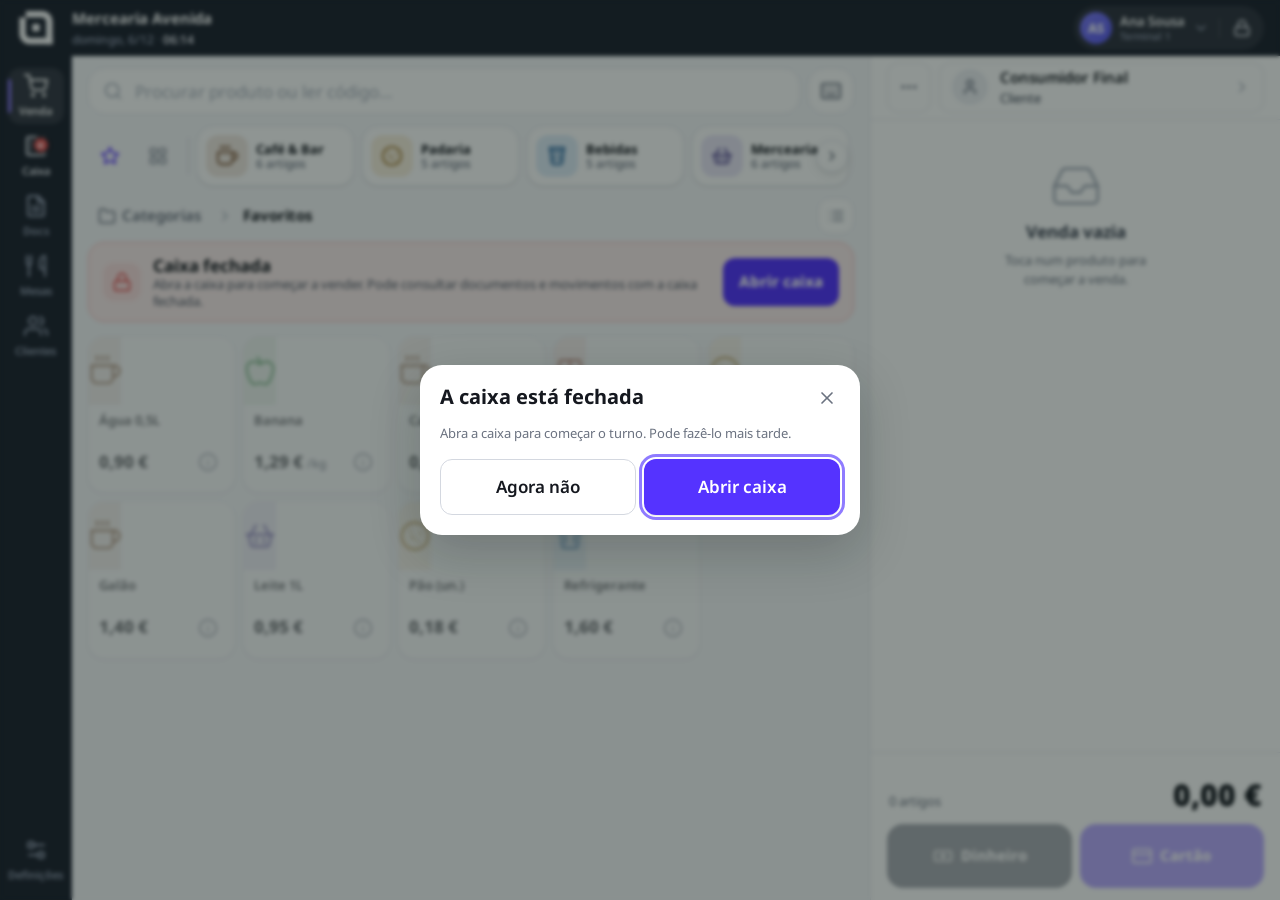
==== commit ab71a3a3: "Multiple improvements" ====
--- a/sale.html
+++ b/sale.html
@@ -7,6 +7,26 @@
   <script>try{var d=document.documentElement,t=sessionStorage.getItem('pos_theme');if(t&&t!=='normal')d.setAttribute('data-theme',t);var l=sessionStorage.getItem('pos_layout');if(l&&l!=='a')d.setAttribute('data-layout',l);var w=sessionStorage.getItem('pos_ops_w');if(w)d.style.setProperty('--ops-w',w);}catch(e){}</script>
   <link rel="stylesheet" href="assets/css/base.css" />
   <link rel="stylesheet" href="assets/css/sale.css" />
+  <style>
+    /* Voucher rows — modal de talões de desconto */
+    .voucher-row { display:flex; align-items:center; gap:var(--sp-3); padding:var(--sp-2) 0; border-bottom:1px solid var(--line); }
+    .voucher-row:last-child { border-bottom:none; }
+    .voucher-row__info { flex:1; display:flex; flex-direction:column; gap:2px; }
+    .voucher-row__code { font-size:var(--fs-sm); font-weight:700; letter-spacing:.06em; color:var(--ink-900); font-variant-numeric:tabular-nums; }
+    .voucher-row__label { font-size:var(--fs-xs,11px); color:var(--ink-500); }
+    .voucher-row__del { display:grid; place-items:center; width:36px; height:36px; border-radius:var(--r-sm); border:none; background:transparent; color:var(--ink-400); cursor:pointer; flex-shrink:0; }
+    .voucher-row__del:hover { background:var(--danger-50,#fef2f2); color:var(--danger-500); }
+    .voucher-row__del:focus-visible { outline:2px solid var(--brand-400); outline-offset:2px; }
+    /* DEV helper — códigos de teste disponíveis */
+    .voucher-hints { margin-top:var(--sp-4); padding:var(--sp-3); background:var(--surface-2,#f4f5f7); border-radius:var(--r-md); border:1px dashed var(--line); }
+    .voucher-hints__label { font-size:10px; font-weight:700; text-transform:uppercase; letter-spacing:.08em; color:var(--ink-400); margin-bottom:var(--sp-2); display:flex; align-items:center; gap:var(--sp-1); }
+    .voucher-hints__badge { font-size:9px; font-weight:800; letter-spacing:.05em; padding:1px 5px; border-radius:3px; background:#f59e0b; color:#fff; }
+    .voucher-hint__row { display:flex; align-items:center; justify-content:space-between; gap:var(--sp-2); padding:var(--sp-1) var(--sp-2); border-radius:var(--r-sm); cursor:pointer; transition:background 120ms; }
+    .voucher-hint__row:hover, .voucher-hint__row:focus-visible { background:var(--brand-50,#eef2ff); outline:none; }
+    .voucher-hint__row:focus-visible { box-shadow:0 0 0 2px var(--brand-400); }
+    .voucher-hint__code { font-size:var(--fs-sm); font-weight:700; letter-spacing:.07em; color:var(--brand-700,#3730a3); font-variant-numeric:tabular-nums; }
+    .voucher-hint__val { font-size:var(--fs-xs,11px); color:var(--ink-500); }
+  </style>
 </head>
 <body>
   <main class="app">
@@ -15,23 +35,21 @@
       <div class="topbar__logo">
         <svg viewBox="0 0 500 500" fill="currentColor" role="img" aria-label="moloni ON"><path d="M493.6 394.7v94.34H159.58C74.62 489.04 5.5 419.92 5.5 334.96V95.46h94.34v239.49c0 32.95 26.79 59.75 59.75 59.75H493.6Z"/><path d="M493.6 155.08v333.95h-94.34V155.08c0-32.95-26.79-59.75-59.75-59.75H99.96V1h239.55c84.97 0 154.08 69.12 154.08 154.08Z"/><path d="M194.85 190.34H304.2v109.35H194.85z"/></svg>
       </div>
-      <span class="topbar__store">Mercearia Avenida</span>
-      <div class="topbar__meta">
-        <span class="topbar__chip"><span data-s="header.terminal">Terminal</span> <b>#1</b></span>
-        <span class="topbar__chip is-date"><span id="topDate"></span><span class="topbar__dot">·</span><span id="topClock" class="num">--:--</span></span>
+      <div class="topbar__brand">
+        <span class="topbar__store">Mercearia Avenida</span>
+        <span class="topbar__terminal"><span id="topDate">--</span><span class="topbar__dot"> · </span><span id="topClock" class="num">--:--</span></span>
       </div>
-      <nav class="topbar__tabs" aria-label="Modo">
-        <span class="topbar__tab" aria-current="page" data-s="header.mode.sales">Vendas</span>
-      </nav>
       <span class="topbar__spacer"></span>
       <div class="topbar__actions row">
-        <button class="topbar__btn" id="tbBell" type="button" aria-label="Notificações"></button>
-        <button class="topbar__btn" id="tbMsg" type="button" aria-label="Mensagens"></button>
-        <button class="topbar__btn" id="tbTheme" type="button" aria-label="Aspeto"></button>
-        <button class="topbar__user" id="tbUser" type="button" aria-haspopup="menu" aria-expanded="false">
-          <span class="topbar__avatar">AS</span><span>Ana Sousa</span><span class="topbar__chev" id="tbUserChev" aria-hidden="true"></span>
-        </button>
-        <button class="topbar__btn" id="tbLock" type="button" aria-label="Bloquear terminal"></button>
+        <div class="topbar__op-group">
+          <button class="topbar__user" id="tbUser" type="button" aria-haspopup="menu" aria-expanded="false">
+            <span class="topbar__avatar">AS</span>
+            <span class="topbar__user-info"><span id="tbUserName">Ana Sousa</span><span class="topbar__user-terminal" id="tbUserTerminal">Terminal 1</span></span>
+            <span class="topbar__chev" id="tbUserChev" aria-hidden="true"></span>
+          </button>
+          <span class="topbar__op-sep" aria-hidden="true"></span>
+          <button class="topbar__btn topbar__btn--lock" id="tbLock" type="button" aria-label="Bloquear terminal"></button>
+        </div>
       </div>
     </header>
 
@@ -49,6 +67,7 @@
         </div>
         <button class="kbd-toggle" id="kbdToggle" type="button" aria-pressed="false" aria-label="Teclado no ecrã"></button>
       </div>
+      <div class="cat-nav" id="catNav" role="navigation" aria-label="Navegar por categoria"></div>
       <nav class="crumb" id="crumb" aria-label="Navegação de categorias"></nav>
       <div class="grid-scroll"><div class="grid" id="grid"></div></div>
     </section>
@@ -61,20 +80,12 @@
     <!-- Talão -->
     <aside class="cart" aria-label="Venda atual">
       <div class="cart__head">
-        <div class="cart__toprow">
-          <div class="docsel" id="docsel">
-            <button class="docsel__btn" id="docBtn" type="button" aria-haspopup="true" aria-expanded="false"></button>
-          </div>
-        </div>
+        <button class="cart__more" id="btnMore" type="button" aria-label="Mais ações"></button>
         <button class="customer" id="btnCustomer" type="button">
           <span class="customer__ava" id="custAva" aria-hidden="true"></span>
           <span class="customer__txt"><b id="custName">Consumidor Final</b><span id="custSub">Cliente</span></span>
           <span class="customer__chev" id="custChev" aria-hidden="true"></span>
         </button>
-        <div class="cart__meta">
-          <span class="cart__doc" id="docMeta"></span>
-          <span class="cart__doc"><span data-s="cart.soldBy">Operador</span>: <b id="cartOp">Ana Sousa</b></span>
-        </div>
       </div>
 
       <div class="lines" id="lines"></div>
@@ -98,8 +109,9 @@
     var ic = POS.icon, cart = POS.cart;
 
     // estado de navegação do catálogo
-    var nav = { cat: null, sub: null };   // null/null = raiz (famílias)
+    var nav = { cat: "favorites", sub: null };   // favoritos por defeito
     var query = "";
+    var viewMode = localStorage.getItem("pos_view_mode") || "grid";
     var selectedLine = null;              // linha selecionada p/ desconto
 
     var DOC_TYPES = ["doc.simplified", "doc.receipt", "doc.invoiceReceipt"];
@@ -108,7 +120,8 @@
     function tick() {
       var d = new Date(), loc = POS.lang === "pt" ? "pt-PT" : "en-IE";
       $("#topClock").textContent = d.toLocaleTimeString(loc, { hour: "2-digit", minute: "2-digit" });
-      $("#topDate").textContent = d.toLocaleDateString(loc, { day: "2-digit", month: "short", year: "numeric" });
+      var dateEl = $("#topDate");
+      if (dateEl) dateEl.textContent = d.toLocaleDateString(loc, { weekday: "short", day: "numeric", month: "short" });
     }
 
     /* ---------- Ícones estáticos ---------- */
@@ -116,11 +129,9 @@
       $("#searchIcon").innerHTML = ic("search", { size: 20 });
       $("#searchClear").innerHTML = ic("x", { size: 18 });
       $("#kbdToggle").innerHTML = ic("keyboard", { size: 22 });
-      $("#tbBell").innerHTML = ic("bell", { size: 20 });
-      $("#tbMsg").innerHTML = ic("message", { size: 20 });
-      $("#tbTheme").innerHTML = ic("palette", { size: 20 });
       $("#tbUserChev").innerHTML = ic("chevron-down", { size: 16 });
       $("#tbLock").innerHTML = ic("lock", { size: 18 });
+      $("#btnMore").innerHTML = ic("more", { size: 20 });
       $("#custAva").innerHTML = ic("user", { size: 18 });
       $("#custChev").innerHTML = ic("chevron-right", { size: 18 });
     }
@@ -134,9 +145,11 @@
 
     /* ---------- Rail ---------- */
     var RAIL = [
-      { key: "sale", href: "sale.html", icon: "cart", label: "nav.sale", active: true },
-      { key: "register", href: "register-close.html", icon: "register", label: "nav.register" },
-      { key: "docs", href: "docs.html", icon: "file", label: "nav.docs" },
+      { key: "sale",      icon: "cart",      label: "nav.sale",      active: true },
+      { key: "register",  icon: "register",  label: "nav.register" },
+      { key: "docs",      icon: "file",      label: "nav.docs" },
+      { key: "tables",    icon: "utensils",  label: "nav.tables" },
+      { key: "customers", icon: "users",     label: "nav.customers" },
     ];
     var currentSection = "sale";
     function renderRail() {
@@ -168,7 +181,7 @@
       updateRailActive();
     }
     function openSectionScreen(key) {
-      var titleKey = key === "register" ? "nav.register" : "nav.docs";
+      var titleKey = key === "register" ? "nav.register" : key === "docs" ? "nav.docs" : key === "customers" ? "nav.customers" : "nav.tables";
       var wrap = document.createElement("div"); wrap.className = "settings";
       wrap.innerHTML = '<div class="set-head"><h3>' + POS.s(titleKey) + "</h3>" +
         '<button class="set-close" id="scClose" type="button" aria-label="' + POS.s("act.close") + '">' + ic("x", { size: 22 }) + "</button></div>" +
@@ -177,8 +190,64 @@
       var body = wrap.querySelector("#scBody");
       if (key === "register") buildCaixaPlaceholder(body);
       else if (key === "docs") buildDocsPlaceholder(body);
+      else if (key === "customers") buildCustomersScreen(body);
       else body.innerHTML = '<div class="set-sec"><p class="muted">' + POS.s("ph.soon") + "</p></div>";
       showScreen(wrap, POS.s(titleKey), function () { openSectionScreen(key); });
+    }
+    function buildCustomersScreen(body) {
+      body.classList.add("set-body--customers");
+      var customers = (POS.customers || []).slice();
+      var q = "";
+      function filtered() {
+        if (!q) return customers;
+        var lq = q.toLowerCase();
+        return customers.filter(function (c) {
+          return (c.name || "").toLowerCase().includes(lq) ||
+                 (c.nif || "").includes(lq) ||
+                 (c.phone || "").includes(lq);
+        });
+      }
+      function renderList() {
+        var list = filtered();
+        var activeCust = cart.customer();
+        var rows = list.length ? list.map(function (c) {
+          var isActive = activeCust && activeCust.id === c.id;
+          return '<div class="cust-row' + (isActive ? " is-active" : "") + '">' +
+            '<div class="cust-avatar">' + ic("user", { size: 20 }) + '</div>' +
+            '<div class="cust-info">' +
+              '<span class="cust-name">' + POS.t(c.name) + '</span>' +
+              '<span class="cust-meta">' +
+                (c.nif ? '<span>' + POS.s("cust.nif") + ' ' + c.nif + '</span>' : '') +
+                (c.phone ? '<span>' + c.phone + '</span>' : '') +
+                (c.email ? '<span>' + c.email + '</span>' : '') +
+              '</span>' +
+            '</div>' +
+            '<button class="btn btn--sm' + (isActive ? " btn--primary" : "") + '" data-id="' + c.id + '" type="button">' +
+              (isActive ? ic("check", { size: 16 }) + " " : "") + POS.s("cust.select") +
+            '</button>' +
+          '</div>';
+        }).join("") : '<p class="muted cust-empty">' + POS.s("cust.empty") + '</p>';
+        host.innerHTML = rows;
+        host.querySelectorAll("button[data-id]").forEach(function (btn) {
+          btn.addEventListener("click", function () {
+            cart.setCustomer(btn.dataset.id);
+            goSection("sale");
+          });
+        });
+      }
+      var host = document.createElement("div"); host.className = "cust-list";
+      var search = '<div class="cust-search">' +
+        '<div class="cust-search__wrap">' + ic("search", { size: 18 }) +
+          '<input class="cust-search__input" type="search" placeholder="' + POS.s("cust.search") + '" autocomplete="off">' +
+        '</div>' +
+      '</div>';
+      body.innerHTML = search;
+      body.appendChild(host);
+      renderList();
+      body.querySelector(".cust-search__input").addEventListener("input", function (e) {
+        q = e.target.value.trim();
+        renderList();
+      });
     }
     function buildCaixaPlaceholder(body) {
       var open = POS.cash.isOpen();
@@ -208,77 +277,190 @@
     /* ---------- Breadcrumb ---------- */
     function renderCrumb() {
       var c = $("#crumb"); c.innerHTML = "";
+
       if (query) {
         c.innerHTML = '<span class="crumb__here">' + POS.s("cat.products") +
           ' <span class="crumb__count">· "' + query + '"</span></span>';
-        return;
-      }
-      var root = document.createElement("button");
-      root.className = "crumb__btn"; root.type = "button";
-      root.innerHTML = ic("folder", { size: 18 }) + "<span>" + POS.s("cat.categories") + "</span>";
-      root.addEventListener("click", function () { goRoot(); });
-
-      if (!nav.cat) { // raiz
-        c.appendChild(asHere(POS.s("cat.categories")));
-        return;
-      }
-      var hasFavs = POS.productsByCategory("favorites").length > 0;
-      // dentro de Favoritos: Categorias (link) › Favoritos (aqui)
-      if (nav.cat === "favorites") {
-        c.appendChild(root); c.appendChild(sep());
-        c.appendChild(asHere(POS.t(POS.getCategory("favorites").name)));
-        return;
-      }
-      // link de Favoritos SEMPRE antes de Categorias (se existirem favoritos)
-      if (hasFavs) {
-        var favB = document.createElement("button"); favB.className = "crumb__btn"; favB.type = "button";
-        favB.innerHTML = ic("star", { size: 16 }) + "<span>" + POS.t(POS.getCategory("favorites").name) + "</span>";
-        favB.addEventListener("click", function () { nav = { cat: "favorites", sub: null }; renderCatalog(); });
-        c.appendChild(favB); c.appendChild(sep());
-      }
-      c.appendChild(root);
-      c.appendChild(sep());
-      var catObj = POS.getCategory(nav.cat);
-      if (!nav.sub) {
-        c.appendChild(asHere(POS.t(catObj.name)));
       } else {
-        var fb = document.createElement("button");
-        fb.className = "crumb__btn"; fb.type = "button"; fb.textContent = POS.t(catObj.name);
-        fb.addEventListener("click", function () { nav = { cat: catObj.id, sub: null }; renderCatalog(); });
-        c.appendChild(fb);
-        c.appendChild(sep());
-        c.appendChild(asHere(POS.t(POS.getSubcategory(nav.sub).name)));
-      }
+        var root = document.createElement("button");
+        root.className = "crumb__btn"; root.type = "button";
+        root.innerHTML = ic("folder", { size: 18 }) + "<span>" + POS.s("cat.categories") + "</span>";
+        root.addEventListener("click", function () { goRoot(); });
+
+        if (nav.cat && nav.cat !== "__all__") {
+          var hasFavs = POS.productsByCategory("favorites").length > 0;
+          if (nav.cat === "favorites") {
+            // Categorias › Favoritos
+            c.appendChild(root); c.appendChild(sep());
+            c.appendChild(asHere(POS.t(POS.getCategory("favorites").name)));
+          } else {
+            // link de Favoritos SEMPRE antes de Categorias (se existirem favoritos)
+            if (hasFavs) {
+              var favB = document.createElement("button"); favB.className = "crumb__btn"; favB.type = "button";
+              favB.innerHTML = ic("star", { size: 16 }) + "<span>" + POS.t(POS.getCategory("favorites").name) + "</span>";
+              favB.addEventListener("click", function () { nav = { cat: "favorites", sub: null }; renderCatalog(); });
+              c.appendChild(favB); c.appendChild(sep());
+            }
+            c.appendChild(root);
+            c.appendChild(sep());
+            var catObj = POS.getCategory(nav.cat);
+            if (!nav.sub) {
+              c.appendChild(asHere(POS.t(catObj.name)));
+            } else {
+              var fb = document.createElement("button");
+              fb.className = "crumb__btn"; fb.type = "button"; fb.textContent = POS.t(catObj.name);
+              fb.addEventListener("click", function () { nav = { cat: catObj.id, sub: null }; renderCatalog(); });
+              c.appendChild(fb);
+              c.appendChild(sep());
+              c.appendChild(asHere(POS.t(POS.getSubcategory(nav.sub).name)));
+            }
+          }
+        }
+      }
+
+      // toggle de vista — sempre presente no canto direito do crumb
+      var spacer = document.createElement("span"); spacer.className = "crumb__spacer";
+      var tog = document.createElement("button");
+      tog.className = "crumb__view-tog"; tog.type = "button";
+      tog.setAttribute("aria-label", viewMode === "grid" ? POS.s("cat.viewList") : POS.s("cat.viewGrid"));
+      tog.setAttribute("aria-pressed", viewMode === "list" ? "true" : "false");
+      tog.innerHTML = ic(viewMode === "grid" ? "list" : "grid-2x2", { size: 18 });
+      tog.addEventListener("click", function () {
+        viewMode = viewMode === "grid" ? "list" : "grid";
+        localStorage.setItem("pos_view_mode", viewMode);
+        renderCatalog();
+      });
+      c.appendChild(spacer);
+      c.appendChild(tog);
+
       function asHere(txt) { var s = document.createElement("span"); s.className = "crumb__here"; s.textContent = txt; return s; }
       function sep() { var s = document.createElement("span"); s.className = "crumb__sep"; s.innerHTML = ic("chevron-right", { size: 16 }); return s; }
     }
 
     function goRoot() { nav = { cat: null, sub: null }; query = ""; $("#search").value = ""; $("#searchWrap").classList.remove("has-value"); renderCatalog(); }
 
+    /* ---------- Cat-nav (tabs fixos + carousel) ---------- */
+    var _catNavReady = false;
+    function buildCatNav() {
+      var container = $("#catNav");
+      if (_catNavReady) { updateCatNavTabs(); return; }
+      _catNavReady = true;
+
+      // Tab Favoritos
+      var favTab = document.createElement("button");
+      favTab.className = "cat-tab"; favTab.id = "catTabFav"; favTab.type = "button";
+      favTab.setAttribute("aria-label", POS.s("cat.favorites") || "Favoritos");
+      favTab.innerHTML = ic("star", { size: 20 });
+      favTab.addEventListener("click", function () {
+        query = "";
+        nav = (nav.cat === "favorites") ? { cat: "__all__", sub: null } : { cat: "favorites", sub: null };
+        renderCatalog();
+      });
+
+      // Tab Todas as categorias
+      var allTab = document.createElement("button");
+      allTab.className = "cat-tab"; allTab.id = "catTabAll"; allTab.type = "button";
+      allTab.setAttribute("aria-label", POS.s("cat.categories") || "Categorias");
+      allTab.innerHTML = ic("grid-2x2", { size: 20 });
+      allTab.addEventListener("click", function () { query = ""; goRoot(); });
+
+      // Separador visual
+      var sep = document.createElement("span");
+      sep.className = "cat-nav__sep"; sep.setAttribute("aria-hidden", "true");
+
+      // Setas + rail
+      var prevBtn = document.createElement("button");
+      prevBtn.className = "famstrip__arrow famstrip__arrow--prev"; prevBtn.type = "button";
+      prevBtn.setAttribute("aria-label", "Anterior"); prevBtn.tabIndex = -1;
+      prevBtn.innerHTML = ic("chevron-left", { size: 16 });
+
+      var railEl = document.createElement("div");
+      railEl.className = "famstrip__rail";
+
+      var nextBtn = document.createElement("button");
+      nextBtn.className = "famstrip__arrow famstrip__arrow--next"; nextBtn.type = "button";
+      nextBtn.setAttribute("aria-label", "Seguinte"); nextBtn.tabIndex = -1;
+      nextBtn.innerHTML = ic("chevron-right", { size: 16 });
+
+      POS.categories.filter(function (c) { return c.id !== "favorites"; }).forEach(function (cat) { railEl.appendChild(famChip(cat)); });
+
+      requestAnimationFrame(function () {
+        var chips = railEl.querySelectorAll(".famchip");
+        var maxW = 0;
+        chips.forEach(function (ch) { maxW = Math.max(maxW, ch.offsetWidth); });
+        if (maxW > 0) chips.forEach(function (ch) { ch.style.width = maxW + "px"; ch.style.flex = "0 0 " + maxW + "px"; });
+      });
+
+      function scrollStep(dir) {
+        var chip = railEl.querySelector(".famchip");
+        var step = chip ? chip.offsetWidth + 8 : 160;
+        railEl.scrollBy({ left: dir * step * 2, behavior: "smooth" });
+      }
+      function updateArrows() {
+        var atStart = railEl.scrollLeft <= 2;
+        var atEnd = railEl.scrollLeft + railEl.clientWidth >= railEl.scrollWidth - 2;
+        prevBtn.disabled = atStart;
+        nextBtn.disabled = atEnd;
+        prevBtn.style.opacity = atStart ? "0" : "1";
+        nextBtn.style.opacity = atEnd ? "0" : "1";
+        prevBtn.style.pointerEvents = atStart ? "none" : "";
+        nextBtn.style.pointerEvents = atEnd ? "none" : "";
+      }
+      prevBtn.addEventListener("click", function () { scrollStep(-1); });
+      nextBtn.addEventListener("click", function () { scrollStep(1); });
+      railEl.addEventListener("scroll", updateArrows, { passive: true });
+      requestAnimationFrame(updateArrows);
+
+      // Wrap: rail + setas sobrepostas com fade
+      var railWrap = document.createElement("div");
+      railWrap.className = "famstrip__wrap";
+      railWrap.appendChild(prevBtn);
+      railWrap.appendChild(railEl);
+      railWrap.appendChild(nextBtn);
+
+      container.appendChild(favTab);
+      container.appendChild(allTab);
+      container.appendChild(sep);
+      container.appendChild(railWrap);
+
+      updateCatNavTabs();
+    }
+    function updateCatNavTabs() {
+      var favTab = document.getElementById("catTabFav");
+      var allTab = document.getElementById("catTabAll");
+      if (!favTab || !allTab) return;
+      var isFavs = !query && nav.cat === "favorites";
+      var isAll  = !query && !nav.cat;
+      favTab.setAttribute("aria-selected", isFavs ? "true" : "false");
+      allTab.setAttribute("aria-selected", isAll ? "true" : "false");
+      // chips do carousel — activo quando na categoria correspondente (não fav, não __all__, não raiz)
+      document.querySelectorAll(".famchip[data-cat]").forEach(function (chip) {
+        var active = !query && nav.cat === chip.dataset.cat;
+        chip.setAttribute("aria-selected", active ? "true" : "false");
+      });
+    }
+
     /* ---------- Grelha ---------- */
-    function renderCatalog() { renderCrumb(); renderGrid(); }
+    function renderCatalog() { buildCatNav(); renderCrumb(); renderGrid(); }
 
     function renderGrid() {
-      var grid = $("#grid"); grid.innerHTML = ""; grid.className = "grid";
-
-      if (query) { return renderProducts(searchProducts()); }
-      if (!nav.cat) {  // raiz: FAMÍLIAS numa faixa horizontal no topo (colapsável) + FAVORITOS como grelha principal
-        grid.appendChild(buildFamStrip());
-        var favs = POS.productsByCategory("favorites");
-        if (favs.length) {
-          grid.appendChild(gridSec(POS.t(POS.getCategory("favorites").name)));
-          favs.forEach(function (p) { grid.appendChild(productTile(p)); });
-        }
+      var grid = $("#grid"); grid.innerHTML = ""; grid.className = "grid" + (viewMode === "list" ? " grid--list" : "");
+
+      if (query) { return renderProducts(alphaSorted(searchProducts())); }
+      if (nav.cat === "__all__") { return renderProducts(alphaSorted(POS.products.slice())); }
+      if (!nav.cat) {  // raiz: tiles de família para seleção
+        POS.categories.forEach(function (cat) { grid.appendChild(familyTile(cat, false)); });
         return;
       }
-      if (nav.cat === "favorites") return renderProducts(POS.productsByCategory("favorites"));
+      if (nav.cat === "favorites") return renderProducts(alphaSorted(POS.productsByCategory("favorites")));
       if (POS.hasSub(nav.cat) && !nav.sub) {  // subfamílias
         POS.getSubcategories(nav.cat).forEach(function (sub) { grid.appendChild(familyTile(sub, true)); });
         return;
       }
-      renderProducts(nav.sub ? POS.productsBySubcategory(nav.sub) : POS.productsByCategory(nav.cat));
-    }
-
+      renderProducts(alphaSorted(nav.sub ? POS.productsBySubcategory(nav.sub) : POS.productsByCategory(nav.cat)));
+    }
+
+    function alphaSorted(arr) { return arr.slice().sort(function (a, b) { return POS.t(a.name).localeCompare(POS.t(b.name), POS.lang); }); }
     function gridSec(text) { var h = document.createElement("h2"); h.className = "grid-sec"; h.textContent = text; return h; }
     function renderProducts(list) {
       var grid = $("#grid");
@@ -287,41 +469,23 @@
           "<h3>" + POS.s("cat.empty.title") + "</h3><p>" + POS.s("cat.empty.body") + "</p></div>";
         return;
       }
-      list.forEach(function (p) { grid.appendChild(productTile(p)); });
-    }
-
-    var FAM_OPEN_KEY = "pos_fam_open";
-    function famStripOpen() { return sessionStorage.getItem(FAM_OPEN_KEY) !== "0"; }   // aberta por defeito
-    function buildFamStrip() {
-      var open = famStripOpen();
-      var wrap = document.createElement("div");
-      wrap.className = "famstrip"; wrap.dataset.open = open ? "1" : "0";
-      wrap.innerHTML =
-        '<div class="famstrip__head">' +
-          '<span class="famstrip__label">' + ic("folder", { size: 18 }) + "<span>" + POS.s("cat.families") + "</span></span>" +
-          '<button class="famstrip__toggle" type="button" aria-expanded="' + (open ? "true" : "false") +
-            '" aria-label="' + POS.s(open ? "cat.familiesHide" : "cat.familiesShow") + '">' + ic("chevron-down", { size: 20 }) + "</button>" +
-        "</div>" +
-        '<div class="famstrip__rail"></div>';
-      var railEl = wrap.querySelector(".famstrip__rail");
-      POS.categories.filter(function (c) { return c.id !== "favorites"; }).forEach(function (cat) { railEl.appendChild(famChip(cat)); });
-      wrap.querySelector(".famstrip__toggle").addEventListener("click", function () {
-        var now = wrap.dataset.open === "1" ? "0" : "1";
-        wrap.dataset.open = now; sessionStorage.setItem(FAM_OPEN_KEY, now);
-        this.setAttribute("aria-expanded", now === "1" ? "true" : "false");
-        this.setAttribute("aria-label", POS.s(now === "1" ? "cat.familiesHide" : "cat.familiesShow"));
-      });
-      return wrap;
-    }
+      list.forEach(function (p) { grid.appendChild(viewMode === "list" ? productListRow(p) : productTile(p)); });
+    }
+
     function famChip(cat) {
       var count = POS.productsByCategory(cat.id).length;
       var b = document.createElement("button"); b.className = "famchip"; b.type = "button";
+      b.dataset.cat = cat.id;
+      b.setAttribute("aria-selected", "false");
       b.style.setProperty("--fam-color", cat.color || "var(--brand-600)");
       b.innerHTML =
         '<span class="famchip__disc">' + ic(cat.icon || "folder", { size: 22 }) + "</span>" +
         '<span class="famchip__txt"><span class="famchip__name">' + POS.t(cat.name) + "</span>" +
           '<span class="famchip__count">' + count + " " + POS.s(count === 1 ? "tot.item" : "tot.items") + "</span></span>";
-      b.addEventListener("click", function () { nav = { cat: cat.id, sub: null }; renderCatalog(); });
+      b.addEventListener("click", function () {
+        nav = (nav.cat === cat.id) ? { cat: "favorites", sub: null } : { cat: cat.id, sub: null };
+        renderCatalog();
+      });
       return b;
     }
 
@@ -351,23 +515,53 @@
       var addLbl = out ? (POS.t(p.name) + " — " + POS.s("pd.outStock"))
         : (POS.s("pd.add") + ": " + POS.t(p.name) + ", " + POS.money(p.priceCents) + (inCart ? " (" + inCart + ")" : ""));
       var tile = document.createElement("div");
-      tile.className = "tile" + (out ? " is-out" : "");
+      tile.className = "tile" + (out ? " is-out" : "") + (inCart ? " has-qty" : "");
       tile.style.setProperty("--tile-color", color);
       tile.innerHTML =
         '<button class="tile__add" type="button"' + (out ? ' disabled aria-label="' : ' aria-label="') + addLbl + '">' +
-          '<span class="tile__media">' + ic(p.icon || (cat && cat.icon) || "tag", { size: 40, stroke: 1.6 }) +
+          '<span class="tile__media">' + ic(p.icon || (cat && cat.icon) || "tag", { size: 32, stroke: 1.6 }) +
             (inCart ? '<span class="tile__badge" aria-hidden="true">' + inCart + "</span>" : "") +
             (out ? '<span class="tile__out">' + POS.s("pd.outStock") + "</span>" : "") +
           "</span>" +
-          '<span class="tile__body"><span class="tile__name">' + POS.t(p.name) + "</span>" +
-            '<span class="tile__price">' + POS.money(p.priceCents) + (p.weighable ? ' <small>' + POS.s("cat.weighable") + "</small>" : "") + "</span>" +
-          "</span>" +
+          '<span class="tile__name">' + POS.t(p.name) + "</span>" +
         "</button>" +
-        '<button class="tile__info" type="button" aria-label="' + POS.s("cat.details") + ": " + POS.t(p.name) + '">' + ic("info", { size: 18 }) + "</button>";
+        '<div class="tile__foot">' +
+          '<span class="tile__price">' + POS.money(p.priceCents) + (p.weighable ? ' <small>' + POS.s("cat.weighable") + "</small>" : "") + "</span>" +
+          '<button class="tile__info" type="button" aria-label="' + POS.s("cat.details") + ": " + POS.t(p.name) + '">' + ic("info", { size: 20 }) + "</button>" +
+        "</div>";
       var add = tile.querySelector(".tile__add");
       add.addEventListener("click", function () { addProduct(p, add); });
       tile.querySelector(".tile__info").addEventListener("click", function (e) { e.stopPropagation(); openDetails(p); });
       return tile;
+    }
+
+    function productListRow(p) {
+      var cat = POS.getCategory(p.cat);
+      var color = (cat && cat.color) || "#888";
+      var inCart = cart.lines.filter(function (l) { return l.productId === p.id; })
+        .reduce(function (n, l) { return n + (l.weighable ? 1 : l.qty); }, 0);
+      var out = p.stock <= 0;
+      var row = document.createElement("div");
+      row.className = "list-row" + (out ? " is-out" : "");
+      row.style.setProperty("--tile-color", color);
+      row.innerHTML =
+        '<button class="list-row__add" type="button"' +
+          (out ? ' disabled aria-label="' + POS.t(p.name) + " — " + POS.s("pd.outStock") + '"'
+               : ' aria-label="' + POS.s("pd.add") + ": " + POS.t(p.name) + '"') + ">" +
+          '<span class="list-row__disc">' + ic(p.icon || (cat && cat.icon) || "tag", { size: 20 }) + "</span>" +
+          '<span class="list-row__name">' + POS.t(p.name) +
+            (inCart ? ' <span class="list-row__badge" aria-label="' + inCart + ' no carrinho">' + inCart + "</span>" : "") +
+          "</span>" +
+          '<span class="list-row__price">' + POS.money(p.priceCents) +
+            (p.weighable ? "<small>/kg</small>" : "") +
+          "</span>" +
+        "</button>" +
+        '<button class="list-row__info" type="button" aria-label="' + POS.s("cat.details") + ": " + POS.t(p.name) + '">' +
+          ic("info", { size: 16 }) +
+        "</button>";
+      row.querySelector(".list-row__add").addEventListener("click", function () { addProduct(p, row.querySelector(".list-row__add")); });
+      row.querySelector(".list-row__info").addEventListener("click", function (e) { e.stopPropagation(); openDetails(p); });
+      return row;
     }
 
     function searchProducts() {
@@ -467,7 +661,10 @@
             '<div class="pd__cell"><div class="k">' + POS.s("pd.stock") + '</div><div class="v">' + p.stock + "</div></div>" +
           "</div>" + variantsHtml +
         "</div>" +
-        '<div class="pd__foot"><button class="btn" data-k="close">' + POS.s("act.cancel") + "</button>" +
+        '<div class="pd__foot">' +
+          '<button class="btn pd__fav-btn" data-k="fav" type="button" aria-pressed="' + !!p.fav + '" aria-label="' + POS.s("pd.addFav") + '">' +
+            ic("star", { size: 20 }) + "</button>" +
+          '<button class="btn" data-k="close">' + POS.s("act.cancel") + "</button>" +
           '<button class="btn btn--primary" data-k="add"' + (p.stock <= 0 ? " disabled" : "") + ">" + ic("plus", { size: 18 }) + " " + POS.s("pd.add") + "</button></div>";
 
       wrap.querySelectorAll(".varopt").forEach(function (b) {
@@ -479,15 +676,17 @@
       var close = POS.openModal(wrap, { label: POS.t(p.name) });
       wrap.querySelector('[data-k="close"]').addEventListener("click", close);
       wrap.querySelector('[data-k="add"]').addEventListener("click", function () { close(); addProduct(p); });
+      wrap.querySelector('[data-k="fav"]').addEventListener("click", function () {
+        p.fav = !p.fav;
+        this.setAttribute("aria-pressed", String(p.fav));
+        renderGrid();
+      });
     }
 
     /* ---------- Talão ---------- */
     function renderDoc() {
       var t = cart.state.docType || "receipt";
-      var key = "doc." + (t === "simplified" ? "simplified" : t === "invoiceReceipt" ? "invoiceReceipt" : "receipt");
-      $("#docBtn").innerHTML = "<span>" + POS.s(key) + "</span>" + ic("chevron-down", { size: 18 });
-      var prefix = POS.docCode(t);   // fonte única (FS/VD/FR…), coerente com a lista de documentos
-      $("#docMeta").innerHTML = ic("check-circle", { size: 16 }) + " <b>" + prefix + " " + (POS.terminal().seriesId || "2026") + "/" + cart.state.saleNo + "</b>";
+      var prefix = POS.docCode(cart.state.docType || "receipt");   // estado mantido; seleção move para o checkout
     }
 
     function renderCustomer() {
@@ -511,31 +710,43 @@
         var qtyLabel = l.weighable ? POS.weight(l.qty) : l.qty;
         var row = document.createElement("div"); row.className = "line" + (l.key === selectedLine ? " is-selected" : "");
         row.innerHTML =
-          '<div class="stepper">' +
-            '<button type="button" data-act="dec" aria-label="−">' + ic("minus", { size: 18 }) + "</button>" +
-            '<button type="button" class="qty" data-act="edit" aria-label="' + POS.s("cart.qty") + '">' + qtyLabel + "</button>" +
-            '<button type="button" data-act="inc" aria-label="+">' + ic("plus", { size: 18 }) + "</button>" +
-          "</div>" +
           '<button class="line__info" data-act="select" style="background:none;text-align:left">' +
             '<span class="line__name">' + (l.nameOverride || POS.t(p.name)) + "</span>" +
             '<span class="line__sub"><small>' + POS.money(l.unitPriceCents) + (l.weighable ? "/kg" : "") + " · " + POS.getTax(p.tax).rate + "%</small>" +
               (disc ? '<span class="disc-badge">−' + (l.discount.type === "pct" ? l.discount.value + "%" : POS.money(disc)) + "</span>" : "") +
             "</span>" +
           "</button>" +
+          '<div class="stepper">' +
+            '<button type="button" data-act="dec" aria-label="' + (l.qty <= 1 ? POS.s("cart.remove") : "−") + '" class="' + (l.qty <= 1 ? "stepper__del" : "") + '">' + (l.qty <= 1 ? ic("trash", { size: 16 }) : ic("minus", { size: 18 })) + "</button>" +
+            '<button type="button" class="qty" data-act="edit" aria-label="' + POS.s("cart.qty") + '">' + qtyLabel + "</button>" +
+            '<button type="button" data-act="inc" aria-label="+">' + ic("plus", { size: 18 }) + "</button>" +
+          "</div>" +
           '<div class="line__right"><div class="line__amt">' +
             '<span class="line__price">' + POS.money(tot) + "</span>" +
             (disc ? '<span class="line__was">' + POS.money(gross) + "</span>" : "") +
-          "</div>" +
-          '<button class="line__del" type="button" data-act="del" aria-label="' + POS.s("cart.remove") + '">' + ic("trash", { size: 18 }) + "</button></div>";
-        row.querySelector('[data-act="dec"]').addEventListener("click", function () { cart.changeQty(l.key, -1); });
+          "</div></div>";
+        row.querySelector('[data-act="dec"]').addEventListener("click", function () { l.qty <= 1 ? confirmRemove(l) : cart.changeQty(l.key, -1); });
         row.querySelector('[data-act="inc"]').addEventListener("click", function () { cart.changeQty(l.key, +1); });
         row.querySelector('[data-act="edit"]').addEventListener("click", function () { openQty(l); });
         row.querySelector('[data-act="select"]').addEventListener("click", function () { selectLine(l); });
-        row.querySelector('[data-act="del"]').addEventListener("click", function () { removeLine(l); });
         host.appendChild(row);
       });
     }
 
+    function confirmRemove(l) {
+      var p = POS.getProduct(l.productId);
+      var wrap = document.createElement("div");
+      wrap.innerHTML =
+        '<p style="padding:var(--sp-4) var(--sp-5) var(--sp-3);font-size:var(--fs-base);color:var(--ink-700)">' +
+          POS.t(p.name) + '</p>' +
+        '<div class="pd__foot">' +
+          '<button class="btn" data-k="cancel">' + POS.s("act.cancel") + '</button>' +
+          '<button class="btn btn--danger-solid" data-k="confirm">' + ic("trash", { size: 16 }) + " " + POS.s("cart.remove") + '</button>' +
+        '</div>';
+      var close = POS.openModal(wrap, { label: POS.s("cart.removeConfirm") });
+      wrap.querySelector('[data-k="cancel"]').addEventListener("click", close);
+      wrap.querySelector('[data-k="confirm"]').addEventListener("click", function () { close(); removeLine(l); });
+    }
     function removeLine(l) {
       var snap = cart.remove(l.key);
       if (selectedLine === l.key) selectedLine = null;
@@ -549,50 +760,131 @@
     function renderSummary() {
       var t = cart.totals(), host = $("#summary");
       var itemsWord = t.itemCount === 1 ? POS.s("tot.item") : POS.s("tot.items");
-      var taxRows = "";
-      t.taxBreakdown.forEach(function (g) { taxRows += sumRow(POS.s("tot.tax") + " " + g.rate + "%", POS.money(g.tax)); });
-      taxRows += sumRow(POS.s("tot.subtotal"), POS.money(t.subtotalCents));
+      var vatCents = t.totalCents - t.subtotalCents;
+      var vouchers = cart.state.vouchers || [];
+      var globalDiscCents = t.discountCents - (t.vouchersCents || 0);
+
+      var discRows = [];
+      if (globalDiscCents > 0) {
+        var gd = cart.state.discount;
+        var gdLabel = POS.s("tot.discount") + (gd && gd.type === "pct" ? " (" + gd.value + "%)" : "");
+        discRows.push(discRow("global", gdLabel, "−" + POS.money(globalDiscCents)));
+      }
+      vouchers.forEach(function (v) {
+        var val = v.type === "pct" ? ("−" + v.value + "%") : ("−" + POS.money(v.valueCents));
+        discRows.push(discRow("v-" + v.code, v.code, val));
+      });
 
       host.innerHTML =
+        (t.itemCount ? '<button class="summary__disc-btn" id="btnDisc" type="button">' +
+          ic("plus", { size: 15 }) + " " + POS.s("tot.discount") +
+        "</button>" : "") +
+        (discRows.length ? '<div class="summary__disc-group">' +
+          '<span class="summary__disc-group-label">' + POS.s("tot.discounts") + '</span>' +
+          discRows.join("") +
+        '</div>' : "") +
         '<div class="summary__rows">' +
-          (t.discountCents > 0 ? sumRow(POS.s("tot.discount"), "−" + POS.money(t.discountCents), "summary__disc") : "") +
-          (t.itemCount ? '<button class="summary__toggle" id="taxToggle" type="button">' + ic("chevron-down", { size: 16 }) + " " + POS.s("tot.taxBreakdown") + "</button>" +
-            '<div class="summary__taxes">' + taxRows + "</div>" : "") +
+          (t.itemCount ? sumRow(POS.s("tot.subtotal") + " " + POS.s("tot.noVat"), POS.money(t.subtotalCents)) : "") +
+          (t.itemCount && vatCents > 0 ? sumRow(POS.s("tot.tax") + " (" + (t.taxBreakdown && t.taxBreakdown.length === 1 ? t.taxBreakdown[0].rate + "%" : POS.s("tot.mixed")) + ")", POS.money(vatCents)) : "") +
         "</div>" +
-        '<div class="summary__total"><span class="lbl">' + POS.s("cart.totalDue") + '</span><span class="amount">' + POS.money(t.totalCents) + "</span></div>" +
-        '<div class="actbar">' +
-          '<button class="btn btn--sm btn--icon" id="btnMore" type="button" aria-label="' + POS.s("cart.more") + '">' + ic("more", { size: 20 }) + "</button>" +
-          '<button class="btn btn--sm btn--danger" id="btnCancel" type="button"' + (t.itemCount ? "" : " disabled") + ">" + POS.s("act.cancel") + "</button>" +
-          '<button class="btn btn--sm" id="btnSuspend" type="button"' + (t.itemCount ? "" : " disabled") + ">" + POS.s("act.suspend") + "</button>" +
-        "</div>" +
-        '<button class="pay" id="btnPay" type="button"' + (t.itemCount && POS.cash.isOpen() ? "" : " disabled") + ">" +
-          '<span class="pay__left">' + POS.s("act.pay") + ' <span class="pay__count">' + t.itemCount + " " + itemsWord + "</span></span>" +
-          '<span class="pay__amount">' + POS.money(t.totalCents) + "</span></button>";
-
+        '<div class="pay-fast">' +
+          '<div class="pay-fast__total"><span>' + t.itemCount + " " + itemsWord + '</span><span class="pay-fast__amount num">' + POS.money(t.totalCents) + '</span></div>' +
+          '<div class="pay-fast__btns">' +
+            '<button class="pay-fast__btn" id="btnPayCash" type="button"' + (t.itemCount && POS.cash.isOpen() ? "" : " disabled") + ">" +
+              ic("banknote", { size: 20 }) + " " + POS.s("pay.method.cash") +
+            '</button>' +
+            '<button class="pay-fast__btn" id="btnPayCard" type="button"' + (t.itemCount && POS.cash.isOpen() ? "" : " disabled") + ">" +
+              ic("card", { size: 20 }) + " " + POS.s("pay.method.card") +
+            '</button>' +
+          '</div>' +
+          (t.itemCount ? '<button class="pay-fast__more" id="btnPayMore" type="button">' +
+            ic("settings-2", { size: 14 }) + " " + POS.s("pay.advanced") +
+          '</button>' : '') +
+        '</div>';
+
+      if (t.itemCount) $("#btnDisc").addEventListener("click", openDiscountChooser);
       if (t.itemCount) {
-        var tg = $("#taxToggle");
-        tg.addEventListener("click", function () { host.classList.toggle("show-tax"); });
-        $("#btnCancel").addEventListener("click", confirmClear);
-        $("#btnSuspend").addEventListener("click", function () { if (cart.park()) POS.toast(POS.s("park.parked"), { variant: "success", duration: 1800 }); });
-      }
-      $("#btnMore").addEventListener("click", openMoreMenu);
-      $("#btnPay").addEventListener("click", pay);
+        $("#btnPayCash").addEventListener("click", function () { fastPay("cash"); });
+        $("#btnPayCard").addEventListener("click", function () { fastPay("card"); });
+        $("#btnPayMore").addEventListener("click", function () { pay(); });
+      }
+
+      if (globalDiscCents > 0) {
+        host.querySelector('[data-remove="global"]').addEventListener("click", function () {
+          cart.setDiscount(null);
+          POS.toast(POS.s("disc.removed"), { variant: "success", duration: 1400 });
+        });
+      }
+      vouchers.forEach(function (v) {
+        var btn = host.querySelector('[data-remove="v-' + v.code + '"]');
+        if (btn) btn.addEventListener("click", function () {
+          cart.removeVoucher(v.code);
+          POS.toast(POS.s("disc.removed"), { variant: "success", duration: 1400 });
+        });
+      });
     }
     function sumRow(l, v, cls) { return '<div class="summary__row"><span>' + l + '</span><span class="val ' + (cls || "") + '">' + v + "</span></div>"; }
+    function discRow(id, label, val) {
+      return '<div class="summary__row summary__disc-row">' +
+        '<button class="summary__disc-del" type="button" data-remove="' + id + '" aria-label="Remover desconto">' + ic("trash", { size: 16 }) + '</button>' +
+        '<span class="summary__disc-name">' + label + '</span>' +
+        '<span class="val summary__disc">' + val + '</span>' +
+      '</div>';
+    }
+
+    /* ---------- Trocar terminal ---------- */
+    function openTerminalSwitcher() {
+      var current = POS.terminal();
+      var wrap = document.createElement("div"); wrap.className = "sheet";
+      var byStore = {};
+      POS.terminals.forEach(function (t) { (byStore[t.storeId] = byStore[t.storeId] || []).push(t); });
+
+      var html = "<h3>" + POS.s("user.switchTerminal") + "</h3>";
+      POS.stores.forEach(function (store) {
+        var terms = byStore[store.id]; if (!terms) return;
+        html += '<div class="term-group"><div class="term-group__label">' + store.name + '</div>';
+        terms.forEach(function (t) {
+          var isCurrent = t.id === current.terminalId;
+          var cashState = null; try { cashState = JSON.parse(localStorage.getItem("pos_cash_" + t.id)); } catch (e) {}
+          var isOpen = cashState && cashState.open;
+          var termLabel = t.id.replace(/^T(\d+)$/, "Terminal $1");
+          html += '<button class="term-row' + (isCurrent ? " term-row--active" : "") + '" type="button" data-tid="' + t.id + '">' +
+            '<div class="term-row__ic">' + ic("monitor", { size: 20 }) + '</div>' +
+            '<div class="term-row__info"><b>' + termLabel + '</b><span>' + (isOpen ? POS.s("cash.open") : POS.s("cash.closed")) + '</span></div>' +
+            (isCurrent ? '<div class="term-row__check">' + ic("check", { size: 16, stroke: 2.5 }) + '</div>' : '') +
+          '</button>';
+        });
+        html += '</div>';
+      });
+      wrap.innerHTML = html;
+
+      var close = POS.openModal(wrap, { label: POS.s("user.switchTerminal") });
+      wrap.querySelectorAll(".term-row:not(.term-row--active)").forEach(function (btn) {
+        btn.addEventListener("click", function () {
+          var tDef = POS.terminals.find(function (x) { return x.id === btn.dataset.tid; });
+          if (!tDef) return;
+          var store = POS.stores.find(function (s) { return s.id === tDef.storeId; });
+          POS.setTerminal({ terminalId: tDef.id, label: tDef.label });
+          if (store) POS.store = store;
+          close(); renderUser(); syncCashUI();
+          POS.toast(tDef.id.replace(/^T(\d+)$/, "Terminal $1"), { variant: "success", duration: 1800 });
+        });
+      });
+    }
 
     /* ---------- Menus / modais ---------- */
     function openMoreMenu() {
+      var hasItems = cart.lines.length > 0;
       var items = [
         { icon: "rotate-ccw", label: "act.parkedSales", action: openParked },
-        { icon: "register", label: "act.movements", action: openCashMovements },
-        { icon: "file", label: "act.documents", action: openDocuments },
-        { icon: "percent", label: "act.addDisc", action: openDiscountChooser },
-        { icon: "trash", label: "cart.clear", danger: true, action: confirmClear },
+        { icon: "pause", label: "act.suspend", action: function () { if (cart.park()) POS.toast(POS.s("park.parked"), { variant: "success", duration: 1800 }); }, disabled: !hasItems },
+        { icon: "trash", label: "cart.clear", danger: true, action: confirmClear, disabled: !hasItems },
       ];
       var wrap = document.createElement("div"); wrap.className = "menu";
       items.forEach(function (it) {
         var b = document.createElement("button"); b.type = "button";
         b.className = "menu__item" + (it.danger ? " danger" : "");
+        if (it.disabled) b.disabled = true;
         b.innerHTML = ic(it.icon, { size: 20 }) + "<span>" + POS.s(it.label) + "</span>";
         b.addEventListener("click", function () { close(); if (it.action) it.action(); else POS.toast(POS.s(it.label) + " · demo", { duration: 1500 }); });
         wrap.appendChild(b);
@@ -1341,14 +1633,14 @@
     function openDiscountChooser() {
       if (!cart.lines.length) { POS.toast(POS.s("cart.empty.title"), { duration: 1400 }); return; }
       var wrap = document.createElement("div"); wrap.className = "sheet";
-      wrap.innerHTML = "<h3>" + POS.s("disc.chooseTitle") + "</h3><div class='sheet__sub'>" + POS.s("disc.chooseSub") + "</div>" +
+      wrap.innerHTML = "<h3>" + POS.s("tot.discount") + "</h3>" +
         '<div class="disc-choose">' +
-          '<button class="disc-opt" type="button" data-c="article"><span class="disc-opt__ic">' + ic("percent", { size: 24 }) + "</span><b>" + POS.s("disc.perArticle") + "</b></button>" +
-          '<button class="disc-opt" type="button" data-c="global"><span class="disc-opt__ic">' + ic("tag", { size: 24 }) + "</span><b>" + POS.s("disc.global") + "</b></button>" +
+          '<button class="disc-opt" type="button" data-c="global"><span class="disc-opt__ic">' + ic("percent", { size: 24 }) + "</span><b>" + POS.s("disc.globalTitle2") + "</b></button>" +
+          '<button class="disc-opt" type="button" data-c="voucher"><span class="disc-opt__ic">' + ic("tag", { size: 24 }) + "</span><b>" + POS.s("disc.voucher") + "</b></button>" +
         "</div>";
-      var close = POS.openModal(wrap, { label: POS.s("disc.chooseTitle") });
-      wrap.querySelector('[data-c="article"]').addEventListener("click", function () { close(); openPerArticleDiscount(); });
+      var close = POS.openModal(wrap, { label: POS.s("tot.discount") });
       wrap.querySelector('[data-c="global"]').addEventListener("click", function () { close(); openGlobalDiscount(); });
+      wrap.querySelector('[data-c="voucher"]').addEventListener("click", function () { close(); openVoucherEntry(); });
     }
     function openGlobalDiscount() {
       var t = cart.totals();
@@ -1363,6 +1655,80 @@
         title: POS.s("disc.perArticleTitle"), sub: POS.s("disc.perArticleSub"),
         onApply: function (d) { cart.applyDiscountToAllLines(d); POS.toast(POS.s(d ? "disc.applied" : "disc.removed"), { variant: "success", duration: 1400 }); },
       });
+    }
+
+    function openVoucherEntry() {
+      var wrap = document.createElement("div"); wrap.className = "sheet";
+      var applied = cart.state.vouchers || [];
+      var listHtml = applied.length
+        ? applied.map(function (v) {
+            var val = v.type === "pct" ? ("−" + v.value + "%") : ("−" + POS.money(v.valueCents));
+            return '<div class="voucher-row">' +
+              '<div class="voucher-row__info"><b class="voucher-row__code">' + v.code + '</b>' +
+              '<span class="voucher-row__label">' + POS.t(v.label) + ' · <b class="num">' + val + '</b></span></div>' +
+              '<button class="voucher-row__del" type="button" data-code="' + v.code + '" aria-label="Remover">' + ic("x", { size: 16 }) + '</button>' +
+            '</div>';
+          }).join("")
+        : '<p class="muted" style="font-size:var(--fs-sm);padding:var(--sp-2) 0">' + POS.s("disc.noVouchers") + '</p>';
+
+      var hintsHtml = (POS.vouchers || []).map(function (v) {
+        var val = v.type === "pct" ? (v.value + "% desconto") : (POS.money(v.valueCents) + " desconto");
+        return '<div class="voucher-hint__row" data-hint-code="' + v.code + '" role="button" tabindex="0" title="Clica para preencher">' +
+          '<b class="voucher-hint__code">' + v.code + '</b>' +
+          '<span class="voucher-hint__val">' + val + '</span>' +
+        '</div>';
+      }).join("");
+
+      wrap.innerHTML =
+        "<h3>" + POS.s("disc.voucher") + "</h3>" +
+        '<div style="padding:0 var(--sp-5) var(--sp-3)">' +
+          '<div style="display:flex;gap:var(--sp-2);margin-bottom:var(--sp-3)">' +
+            '<input id="voucherInput" class="ff__in" type="text" placeholder="' + POS.s("disc.voucherCode") + '" style="flex:1;text-transform:uppercase;letter-spacing:.05em" autocomplete="off" autocorrect="off" spellcheck="false">' +
+            '<button class="btn btn--primary" id="voucherApply" type="button">' + POS.s("act.apply") + '</button>' +
+          '</div>' +
+          '<div id="voucherList">' + listHtml + '</div>' +
+          (hintsHtml ? '<div class="voucher-hints"><div class="voucher-hints__label">Códigos de teste <span class="voucher-hints__badge">DEV</span></div>' + hintsHtml + '</div>' : '') +
+        '</div>';
+
+      var close = POS.openModal(wrap, { label: POS.s("disc.voucher") });
+
+      var input = wrap.querySelector("#voucherInput");
+      var applyBtn = wrap.querySelector("#voucherApply");
+
+      function doApply() {
+        var code = input.value.trim().toUpperCase();
+        if (!code) return;
+        var res = cart.addVoucher(code);
+        if (res === "ok") {
+          POS.toast(POS.s("disc.voucherApplied"), { variant: "success", duration: 1600 });
+          close();
+          openVoucherEntry();
+        } else if (res === "duplicate") {
+          POS.toast(POS.s("disc.voucherDuplicate"), { variant: "warn", duration: 2000 });
+          input.select();
+        } else {
+          POS.toast(POS.s("disc.voucherInvalid"), { variant: "danger", duration: 2000 });
+          input.select();
+        }
+      }
+      applyBtn.addEventListener("click", doApply);
+      input.addEventListener("keydown", function (e) { if (e.key === "Enter") doApply(); });
+
+      wrap.querySelectorAll(".voucher-row__del").forEach(function (btn) {
+        btn.addEventListener("click", function () {
+          cart.removeVoucher(btn.dataset.code);
+          close();
+          openVoucherEntry();
+        });
+      });
+
+      wrap.querySelectorAll(".voucher-hint__row").forEach(function (row) {
+        function pickHint() { input.value = row.dataset.hintCode; input.focus(); }
+        row.addEventListener("click", pickHint);
+        row.addEventListener("keydown", function (e) { if (e.key === "Enter" || e.key === " ") { e.preventDefault(); pickHint(); } });
+      });
+
+      setTimeout(function () { input.focus(); }, 80);
     }
 
     function openCustomer() {
@@ -1464,10 +1830,10 @@
 
     /* ---------- Definições (drawer): tema + layout + idioma ---------- */
     var THEME_SW = {
-      normal: ["#1e2330", "#f6f7f9", "#5533ff"],
-      dark:   ["#0e121b", "#1a1f2b", "#6a4dff"],
+      normal: ["#1e2330", "#f6f7f9", "#5b5bf0"],
+      dark:   ["#0e121b", "#1a1f2b", "#7d7bf5"],
       vivo:   ["#063a3f", "#f7f4f1", "#d83a1c"],
-      clean:  ["#1e2330", "#f3f4f6", "#5a4ad6"],
+      clean:  ["#1e2330", "#f3f4f6", "#4d556a"],
     };
     // diagramas dos layouts: [classe, peso] por coluna (cart destacado)
     var LAYOUT_DIAG = {
@@ -1700,9 +2066,101 @@
     /* ---------- Pagar ---------- */
     function pay() {
       var t = cart.totals(); if (!t.itemCount) return;
-      if (!requireOpenCash()) return;   // defesa em profundidade (caixa fechada bloqueia pagamento)
+      if (!requireOpenCash()) return;
       try { sessionStorage.setItem("pos_payment", JSON.stringify({ totalCents: t.totalCents, taxCents: t.taxCents, subtotalCents: t.subtotalCents, itemCount: t.itemCount, customerId: cart.state.customerId })); } catch (e) {}
       window.location.href = "payment.html";
+    }
+
+    function fastPay(method) {
+      var t = cart.totals(); if (!t.itemCount) return;
+      if (!requireOpenCash()) return;
+      cart.clearPayments();
+      cart.addPayment({ method: method, amountCents: t.totalCents });
+      POS.setLastMethod(method);
+      var sale = cart.commitSale({ receiptDest: "none" });
+      openPostSaleModal(sale);
+    }
+
+    function openPostSaleModal(sale) {
+      var cust = POS.customers.find(function (c) { return c.id === sale.customerId; });
+      var custEmail = (cust && cust.email) || "";
+
+      var wrap = document.createElement("div"); wrap.className = "postsale";
+      wrap.innerHTML =
+        '<div class="postsale__head">' +
+          '<div class="postsale__badge">' + ic("check", { size: 32, stroke: 2.8 }) + '</div>' +
+          '<h3>' + POS.s("pay.success") + '</h3>' +
+          '<p class="postsale__ref">' + (sale.seriesId || "2026") + (sale.saleNo ? " · Nº " + sale.saleNo : "") + '</p>' +
+        '</div>' +
+        '<div class="postsale__actions">' +
+          '<button class="postsale__act" data-a="print" type="button">' + ic("printer", { size: 22, stroke: 1.6 }) + '<span>Imprimir<br>documento</span></button>' +
+          '<button class="postsale__act" data-a="email" type="button">' + ic("mail", { size: 22, stroke: 1.6 }) + '<span>Enviar por<br>e-mail</span></button>' +
+          '<button class="postsale__act" data-a="offer" type="button">' + ic("gift", { size: 22, stroke: 1.6 }) + '<span>Talão de<br>oferta</span></button>' +
+        '</div>' +
+        '<div class="postsale__panel" id="psPanel"></div>' +
+        '<button class="btn btn--primary btn--block" id="psNewSale" type="button">' + POS.s("pay.newSale") + '</button>';
+
+      var close = POS.openModal(wrap, { label: POS.s("pay.success") });
+      var panel = wrap.querySelector("#psPanel");
+      var activeAct = null;
+
+      function setActive(btn) {
+        wrap.querySelectorAll(".postsale__act").forEach(function (b) { b.setAttribute("aria-pressed", String(b === btn)); });
+        activeAct = btn;
+      }
+
+      wrap.querySelector('[data-a="print"]').addEventListener("click", function () {
+        setActive(this); panel.innerHTML = "";
+        POS.printDoc(sale, { format: "a4" });
+      });
+
+      wrap.querySelector('[data-a="email"]').addEventListener("click", function () {
+        setActive(this);
+        panel.innerHTML =
+          '<div class="ps-email">' +
+            '<label class="ps-email__label" for="psEmailIn">Endereço de e-mail</label>' +
+            '<div class="ps-email__row">' +
+              '<input class="ff__in" id="psEmailIn" type="email" placeholder="email@exemplo.com" value="' + custEmail + '" autocomplete="email">' +
+              '<button class="btn btn--primary" id="psEmailSend" type="button">' + ic("send", { size: 16 }) + ' Enviar</button>' +
+            '</div>' +
+          '</div>';
+        panel.querySelector("#psEmailIn").focus();
+        panel.querySelector("#psEmailSend").addEventListener("click", function () {
+          var addr = panel.querySelector("#psEmailIn").value.trim();
+          if (!addr) { panel.querySelector("#psEmailIn").focus(); return; }
+          POS.toast("Enviado para " + addr, { variant: "success", duration: 2000 });
+        });
+      });
+
+      wrap.querySelector('[data-a="offer"]').addEventListener("click", function () {
+        setActive(this);
+        var linesHtml = (sale.lines || []).map(function (l) {
+          var p = POS.products.find(function (x) { return x.id === l.productId; });
+          var name = p ? POS.t(p.name) : l.productId;
+          var qty = l.weighable ? (l.weight + " kg") : ("×" + l.qty);
+          return '<label class="ps-offer__row"><input class="ps-offer__chk" type="checkbox" value="' + l.key + '" checked>' +
+            '<span class="ps-offer__name">' + name + '</span>' +
+            '<span class="ps-offer__qty">' + qty + '</span></label>';
+        }).join("");
+        panel.innerHTML =
+          '<div class="ps-offer">' +
+            '<p class="ps-offer__hint">Seleciona os artigos a incluir no talão:</p>' +
+            '<div class="ps-offer__list">' + linesHtml + '</div>' +
+            '<button class="btn btn--block" id="psOfferPrint" type="button">' + ic("printer", { size: 16 }) + ' Imprimir talão</button>' +
+          '</div>';
+        panel.querySelector("#psOfferPrint").addEventListener("click", function () {
+          var keys = Array.from(panel.querySelectorAll(".ps-offer__chk:checked")).map(function (c) { return c.value; });
+          var filtered = Object.assign({}, sale, { lines: sale.lines.filter(function (l) { return keys.indexOf(l.key) !== -1; }) });
+          POS.printDoc(filtered, { format: "offer" });
+        });
+      });
+
+      var done = false;
+      wrap.querySelector("#psNewSale").addEventListener("click", function () {
+        if (done) return; done = true;
+        POS.clearLastSale && POS.clearLastSale();
+        close();
+      });
     }
 
     /* ---------- Coluna de operações (Layout C) — contextual ---------- */
@@ -1838,6 +2296,7 @@
       if (a === "logout") return confirmLogout();
       if (a === "profile") return POS.toast(POS.s("user.profile") + " · demo", { duration: 1500 });
       if (a === "switch") return switchOperator();
+      if (a === "terminal") return openTerminalSwitcher();
       if (a === "moloni") return POS.toast(POS.s("user.backToMoloni") + " · demo", { duration: 1500 });
     }
     function initials(name) {
@@ -1950,11 +2409,12 @@
       document.addEventListener("keydown", onKey, true);
     }
     function opRole(t) { var o = POS.operators.find(function (x) { return x.id === t.operatorId; }); return o ? POS.t(o.role) : POS.s("user.role"); }
-    function renderUser() {   // reflete o operador atual no topo (avatar + nome)
+    function renderUser() {   // reflete o operador atual no topo (avatar + nome + terminal)
       var t = POS.terminal();
+      var termLabel = (t.terminalId || "T1").replace(/^T(\d+)$/, "Terminal $1");
       var av = document.querySelector(".topbar__user .topbar__avatar"); if (av) av.textContent = initials(t.operatorName);
-      var nm = document.querySelector(".topbar__user > span:not(.topbar__avatar):not(.topbar__chev)"); if (nm) nm.textContent = t.operatorName;
-      var co = $("#cartOp"); if (co) co.textContent = t.operatorName;   // operador no talão acompanha a troca
+      var nm = $("#tbUserName"); if (nm) nm.textContent = t.operatorName;
+      var tt = $("#tbUserTerminal"); if (tt) tt.textContent = termLabel;
       var st = document.querySelector(".topbar__store"); if (st) st.textContent = (POS.store && POS.store.name) || st.textContent;
     }
     // troca de operador SEM fechar a caixa; regista handover e carimba as próximas vendas
@@ -2061,7 +2521,7 @@
         '<div class="tb-menu__sep"></div>' +
         item("user", "user.profile", "profile") + item("settings", "nav.settings", "settings") +
         '<div class="tb-menu__sep"></div>' +
-        item("repeat", "user.switchOperator", "switch") + item(fs ? "minimize" : "maximize", fs ? "user.exitFullscreen" : "user.fullscreen", "fs") +
+        item("repeat", "user.switchOperator", "switch") + item("register", "user.switchTerminal", "terminal") + item(fs ? "minimize" : "maximize", fs ? "user.exitFullscreen" : "user.fullscreen", "fs") +
         '<div class="tb-menu__sep"></div>' +
         item("corner-up-left", "user.backToMoloni", "moloni") + item("log-out", "user.logout", "logout", true);
       document.body.appendChild(menu);
@@ -2091,13 +2551,9 @@
     });
     $("#searchClear").addEventListener("click", function () { query = ""; $("#search").value = ""; $("#searchWrap").classList.remove("has-value"); $("#search").focus(); renderCatalog(); });
     $("#kbdToggle").addEventListener("click", function () { $("#search").focus(); POS.osk.toggle(); $("#kbdToggle").setAttribute("aria-pressed", String(POS.osk.isOpen())); });
+    $("#btnMore").addEventListener("click", openMoreMenu);
     $("#btnCustomer").addEventListener("click", openCustomer);
-    $("#docBtn").addEventListener("click", openDocMenu);
-    [["#tbBell","Notificações"],["#tbMsg","Mensagens"]].forEach(function (x) {
-      $(x[0]).addEventListener("click", function () { POS.toast(x[1] + " · demo", { duration: 1400 }); });
-    });
     $("#tbLock").addEventListener("click", lockTerminal);
-    $("#tbTheme").addEventListener("click", function () { openAppearance(); });
     $("#tbUser").addEventListener("click", function () { openUserMenu($("#tbUser")); });
 
     function renderCart() { renderDoc(); renderCustomer(); renderLines(); renderSummary(); }
--- a/assets/css/sale.css
+++ b/assets/css/sale.css
@@ -10,68 +10,67 @@
   flex:1; min-height:0;
   display:grid;
   grid-template-rows: auto 1fr;
-  grid-template-columns: 96px 1fr clamp(396px, 32vw, 480px);
+  grid-template-columns: 72px 1fr clamp(372px, 32vw, 480px);
   grid-template-areas: "top top top" "rail cat cart";
   background:var(--surface-2);
 }
 /* Layout B — talão à esquerda */
 :root[data-layout="b"] .app {
-  grid-template-columns: 96px clamp(396px, 32vw, 480px) 1fr;
+  grid-template-columns: 72px clamp(372px, 32vw, 480px) 1fr;
   grid-template-areas: "top top top" "rail cart cat";
 }
 /* Layout C — coluna central de operações */
 :root[data-layout="c"] .app {
-  grid-template-columns: 96px 1fr var(--ops-w, 272px) clamp(360px, 26vw, 420px);
+  grid-template-columns: 72px 1fr var(--ops-w, 272px) clamp(360px, 26vw, 420px);
   grid-template-areas: "top top top top" "rail cat ops cart";
 }
 :root[data-layout="c"] .ops { display:flex; }
-:root[data-layout="c"] .actbar { display:none; }
 
 /* ---------- Topbar ---------- */
 .topbar {
   grid-area:top;
   display:flex; align-items:center; gap:var(--sp-4);
-  height:62px; padding:0 var(--sp-4);
+  height:56px; padding:0 var(--sp-4);
   background:var(--shell-900); color:var(--shell-ink);
 }
 .topbar__logo {
-  width:34px; height:34px; flex:none;
+  width:40px; height:34px; flex:none;
   display:grid; place-items:center; color:#fff;
 }
-.topbar__logo svg { width:100%; height:100%; display:block; }
-.topbar__store { font-size:var(--fs-md); font-weight:700; color:#fff; }
-.topbar__meta { display:flex; align-items:center; gap:var(--sp-2); }
-.topbar__chip {
-  display:flex; align-items:center; gap:6px;
-  padding:5px 11px; border-radius:var(--r-pill);
-  background:rgba(255,255,255,.06); color:var(--shell-ink); font-weight:500; font-size:var(--fs-sm);
-}
-.topbar__chip b { color:#fff; font-weight:700; }
-.topbar__chip #topClock { color:#fff; font-weight:600; }
-.topbar__dot { color:var(--shell-muted); opacity:.6; }
-.topbar__tabs { display:flex; gap:2px; margin-left:var(--sp-2); }
-.topbar__tab {
-  position:relative; padding:6px 14px; border-radius:var(--r-sm);
-  color:var(--shell-muted); font-weight:700; font-size:var(--fs-base);
-}
-.topbar__tab[aria-current="page"] { color:#fff; }
-.topbar__tab[aria-current="page"]::after {
-  content:""; position:absolute; left:14px; right:14px; bottom:-2px; height:3px;
-  border-radius:3px; background:var(--brand-500);
-}
+.topbar__logo svg { width:34px; height:34px; display:block; }
+.topbar__brand { display:flex; flex-direction:column; gap:1px; min-width:0; }
+.topbar__store { font-size:var(--fs-base); font-weight:700; color:#fff; white-space:nowrap; overflow:hidden; text-overflow:ellipsis; }
+.topbar__terminal { font-size:var(--fs-xs); color:var(--shell-muted); font-weight:500; white-space:nowrap; }
+.topbar__terminal #topClock { font-variant-numeric:tabular-nums; color:var(--shell-ink); font-weight:600; }
+.topbar__dot { opacity:.5; }
 .topbar__spacer { flex:1; }
-.topbar__clock { font-variant-numeric:tabular-nums; color:var(--shell-muted); font-size:var(--fs-sm); }
 .topbar__btn {
   width:44px; height:44px; border-radius:var(--r-md); display:grid; place-items:center;
   color:var(--shell-ink); transition:background var(--t-fast) var(--ease);
 }
 .topbar__btn:hover { background:rgba(255,255,255,.1); }
+.topbar__op-group {
+  display:flex; align-items:center;
+  background:rgba(255,255,255,.08); border-radius:var(--r-pill);
+  overflow:hidden;
+}
+.topbar__op-sep {
+  width:1px; height:20px; flex:none;
+  background:rgba(255,255,255,.15);
+}
+.topbar__btn--lock {
+  width:44px; height:44px; border-radius:0; flex:none;
+  color:var(--shell-ink);
+}
+.topbar__btn--lock:hover { background:rgba(255,255,255,.1); }
 .topbar__user {
-  display:flex; align-items:center; gap:var(--sp-2); padding:4px 10px 4px 4px;
-  border-radius:var(--r-pill); background:rgba(255,255,255,.08); color:#fff; font-weight:600; font-size:var(--fs-sm);
+  display:flex; align-items:center; gap:var(--sp-2); padding:4px 10px 4px 6px;
+  color:#fff; font-weight:600; font-size:var(--fs-sm); height:44px;
   transition:background var(--t-fast) var(--ease);
 }
-.topbar__user:hover { background:rgba(255,255,255,.14); }
+.topbar__user-info { display:flex; flex-direction:column; align-items:flex-start; gap:0; line-height:1.2; }
+.topbar__user-terminal { font-size:10px; font-weight:500; color:var(--shell-muted); }
+.topbar__user:hover { background:rgba(255,255,255,.1); }
 .topbar__chev { color:var(--shell-muted); display:inline-grid; transition:transform var(--t-fast) var(--ease); }
 .topbar__user[aria-expanded="true"] .topbar__chev { transform:rotate(180deg); }
 
@@ -91,38 +90,41 @@
 .tb-menu__item.warn .ic-svg { color:var(--warn-600); }
 .topbar__avatar {
   width:32px; height:32px; border-radius:50%; flex:none;
-  background:linear-gradient(135deg,var(--brand-500),var(--brand-600)); display:grid; place-items:center;
+  background:linear-gradient(135deg,#7d7bf5,#5b5bf0); display:grid; place-items:center;
   color:#fff; font-weight:800; font-size:13px;
 }
 
 /* ---------- Rail (grafite) ---------- */
 .rail {
   grid-area:rail;
-  display:flex; flex-direction:column; align-items:center; gap:6px;
+  display:flex; flex-direction:column; align-items:center; gap:4px;
   padding:var(--sp-3) var(--sp-2);
-  background:var(--shell-800); border-right:1px solid var(--shell-line);
+  background:var(--shell-900); border-right:1px solid var(--shell-line);
 }
 .rail__item {
-  width:80px; min-height:66px; border-radius:var(--r-md);
-  display:flex; flex-direction:column; align-items:center; justify-content:center; gap:6px;
+  position:relative; width:56px; min-height:56px; border-radius:var(--r-md);
+  display:flex; flex-direction:column; align-items:center; justify-content:center; gap:5px;
   color:var(--shell-muted); font-size:11px; font-weight:600;
   transition:background var(--t-fast) var(--ease), color var(--t-fast) var(--ease);
 }
 .rail__item:hover { background:rgba(255,255,255,.07); color:var(--shell-ink); }
-.rail__item[aria-current="page"] { background:var(--brand-600); color:#fff; box-shadow:var(--sh-sm); }
-.rail__item { position:relative; }
+.rail__item[aria-current="page"] { background:rgba(255,255,255,.1); color:#fff; }
+.rail__item[aria-current="page"]::before {
+  content:''; position:absolute; left:0; top:20%; bottom:20%; width:3px;
+  background:var(--brand-400); border-radius:0 3px 3px 0;
+}
 /* estado da caixa: badge (forma + ícone, não só cor) sobre o item "Caixa" quando fechada */
 .rail__badge {
   position:absolute; top:8px; right:14px; width:18px; height:18px; border-radius:50%;
   display:none; place-items:center; background:var(--danger-500); color:#fff;
-  border:2px solid var(--shell-800); box-shadow:0 0 0 1px rgba(0,0,0,.25);
+  border:2px solid var(--shell-900); box-shadow:0 0 0 1px rgba(0,0,0,.25);
 }
 .rail__item.is-closed .rail__badge { display:grid; }
 .rail__item.is-closed { color:var(--shell-ink); }
 .rail__spacer { flex:1; }
 
 /* ---------- Catálogo ---------- */
-.catalog { grid-area:cat; min-height:0; display:flex; flex-direction:column; padding:var(--sp-4) var(--sp-4) 0; }
+.catalog { grid-area:cat; min-height:0; min-width:0; display:flex; flex-direction:column; padding:var(--sp-3) var(--sp-4) 0; }
 /* caixa fechada: catálogo navegável mas inativo para venda + banner com saída a 1 toque */
 .catalog.is-locked .grid-scroll { opacity:.55; }
 .cat-lock {
@@ -141,11 +143,11 @@
 .cat-lock__cta:hover { background:var(--brand-700); }
 .cat-lock__cta:active { transform:scale(.98); }
 
-.search-row { display:flex; gap:var(--sp-2); margin-bottom:var(--sp-3); }
+.search-row { display:flex; gap:var(--sp-2); margin-bottom:var(--sp-2); }
 .search { position:relative; flex:1; }
 .search__icon { position:absolute; left:15px; top:50%; transform:translateY(-50%); color:var(--ink-300); pointer-events:none; }
 .search input {
-  width:100%; height:52px; padding:0 48px 0 46px;
+  width:100%; height:46px; padding:0 48px 0 46px;
   border:1.5px solid var(--line); border-radius:var(--r-lg);
   background:var(--surface); font-size:var(--fs-md); font-weight:500;
   transition:border-color var(--t-fast) var(--ease), box-shadow var(--t-fast) var(--ease);
@@ -159,57 +161,139 @@
 }
 .search.has-value .search__clear { display:grid; }
 .kbd-toggle {
-  width:52px; height:52px; border-radius:var(--r-lg); border:1.5px solid var(--line);
+  width:46px; height:46px; border-radius:var(--r-lg); border:1.5px solid var(--line);
   background:var(--surface); color:var(--ink-500); display:grid; place-items:center;
   transition:background var(--t-fast) var(--ease), border-color var(--t-fast) var(--ease);
 }
 .kbd-toggle[aria-pressed="true"] { border-color:var(--brand-400); color:var(--brand-600); background:var(--brand-50); }
 
 /* Breadcrumb */
-.crumb { display:flex; align-items:center; gap:6px; margin-bottom:var(--sp-3); min-height:34px; flex-wrap:wrap; }
+.crumb { display:flex; align-items:center; gap:6px; margin-bottom:var(--sp-2); min-height:36px; }
 .crumb__btn { display:flex; align-items:center; gap:6px; padding:6px 10px; border-radius:var(--r-sm); color:var(--ink-500); font-weight:600; font-size:var(--fs-base); }
 .crumb__btn:hover { background:var(--surface-3); color:var(--ink-900); }
 .crumb__sep { color:var(--ink-300); }
 .crumb__here { color:var(--ink-900); font-weight:700; font-size:var(--fs-base); padding:6px 4px; }
 .crumb__count { color:var(--ink-500); font-weight:500; font-size:var(--fs-sm); margin-left:2px; }
+.crumb__spacer { flex:1; }
+.crumb__view-tog {
+  width:36px; height:36px; border-radius:var(--r-md); display:grid; place-items:center;
+  color:var(--ink-400); border:1px solid var(--line); background:var(--surface);
+  transition:background var(--t-fast) var(--ease), color var(--t-fast) var(--ease);
+  flex:none;
+}
+.crumb__view-tog:hover { background:var(--surface-3); color:var(--ink-900); }
+.crumb__view-tog:focus-visible { outline:2px solid var(--brand-400); outline-offset:2px; }
+.crumb__view-tog[aria-pressed="true"] { background:var(--surface-3); color:var(--ink-700); border-color:var(--ink-300); }
 
 /* Grelha (famílias + produtos) */
 .grid-scroll { flex:1; min-height:0; overflow-y:auto; padding:2px var(--sp-1) var(--sp-6); margin:0 calc(-1 * var(--sp-1)); }
-.grid { display:grid; gap:var(--sp-3); grid-template-columns:repeat(auto-fill, minmax(150px, 1fr)); align-content:start; }
+.grid { display:grid; gap:var(--sp-2); grid-template-columns:repeat(5, 1fr); align-content:start; }
 .grid-sec { grid-column:1 / -1; font-size:var(--fs-md); font-weight:700; color:var(--ink-700); margin:var(--sp-3) 0 0; }
 .grid-sec:first-child { margin-top:0; }
 
-/* Faixa de FAMÍLIAS no topo (horizontal, colapsável) — acesso a famílias a 1 toque */
-.famstrip { grid-column:1 / -1; margin:0 0 var(--sp-1); }
-.famstrip__head { display:flex; align-items:center; justify-content:space-between; gap:var(--sp-2); }
-.famstrip__label { display:inline-flex; align-items:center; gap:var(--sp-2); font-size:var(--fs-md); font-weight:700; color:var(--ink-700); }
-.famstrip__label svg { color:var(--ink-500); }
-.famstrip__toggle { width:40px; height:40px; border-radius:var(--r-md); display:grid; place-items:center; color:var(--ink-500); background:none; border:1px solid transparent; transition:background var(--t-fast) var(--ease), color var(--t-fast) var(--ease), transform var(--t-base) var(--ease); }
-.famstrip__toggle:hover { background:var(--surface-3); color:var(--ink-900); }
-.famstrip[data-open="0"] .famstrip__toggle svg { transform:rotate(-90deg); }
+/* Vista em lista */
+.grid--list { display:flex; flex-direction:column; gap:0; }
+.list-row { display:flex; align-items:center; border-bottom:1px solid var(--line); }
+.list-row:last-child { border-bottom:none; }
+.list-row__add {
+  flex:1; display:flex; align-items:center; gap:var(--sp-3);
+  min-height:52px; padding:0 var(--sp-3); text-align:left;
+  transition:background var(--t-fast) var(--ease);
+}
+.list-row__add:hover { background:var(--surface-2); }
+.list-row__add:active { background:var(--surface-3); }
+.list-row__add:focus-visible { outline:2px solid var(--brand-400); outline-offset:-2px; }
+.list-row.is-out .list-row__add { opacity:.45; cursor:not-allowed; }
+.list-row__disc {
+  width:36px; height:36px; border-radius:8px; flex:none; display:grid; place-items:center;
+  background:color-mix(in srgb, var(--tile-color) 12%, var(--tint-base));
+  color:color-mix(in srgb, var(--tile-color) 70%, var(--tint-ink));
+}
+.list-row__name { flex:1; font-size:var(--fs-base); font-weight:600; color:var(--ink-900); white-space:nowrap; overflow:hidden; text-overflow:ellipsis; }
+.list-row__badge {
+  display:inline-flex; align-items:center; justify-content:center;
+  width:20px; height:20px; border-radius:50%; background:var(--brand-600); color:#fff;
+  font-size:var(--fs-xs); font-weight:800; margin-left:var(--sp-2); vertical-align:middle;
+  flex:none;
+}
+.list-row__price { font-size:var(--fs-sm); font-weight:700; color:var(--ink-700); font-variant-numeric:tabular-nums; white-space:nowrap; padding-right:var(--sp-2); }
+.list-row__price small { font-weight:500; color:var(--ink-400); }
+.list-row__info { width:44px; height:52px; display:grid; place-items:center; color:var(--ink-300); flex:none; border-left:1px solid var(--line); }
+.list-row__info:hover { color:var(--ink-600); background:var(--surface-2); }
+.list-row__info:focus-visible { outline:2px solid var(--brand-400); outline-offset:-2px; }
+
+/* Cat-nav: tabs fixos (estrela + grid) + carousel de famílias */
+.cat-nav { display:flex; align-items:center; gap:var(--sp-1); margin-bottom:var(--sp-2); min-width:0; }
+.cat-tab {
+  flex:0 0 auto; width:44px; min-height:60px;
+  border-radius:var(--r-lg); border:none;
+  background:transparent; color:var(--ink-400);
+  display:grid; place-items:center;
+  transition:background var(--t-fast) var(--ease), color var(--t-fast) var(--ease);
+}
+.cat-tab:hover { background:var(--surface-3); color:var(--ink-700); }
+.cat-tab:active { transform:scale(.96); }
+.cat-tab[aria-selected="true"] {
+  color:var(--brand-600);
+}
+.cat-nav__sep {
+  flex:0 0 auto; width:1px; height:36px;
+  background:var(--line-strong); margin:0 var(--sp-1);
+}
+/* Wrap: posiciona as setas como overlay sobre o rail */
+.famstrip__wrap {
+  flex:1; min-width:0; position:relative; overflow:hidden;
+}
 .famstrip__rail {
-  display:flex; gap:var(--sp-2); overflow-x:auto; overscroll-behavior-x:contain;
-  scroll-snap-type:x proximity; -webkit-overflow-scrolling:touch;
-  padding:var(--sp-2) 0 var(--sp-1); margin-top:var(--sp-1);
-}
-.famstrip__rail::-webkit-scrollbar { height:6px; }
-.famstrip__rail::-webkit-scrollbar-thumb { background:var(--line-strong); border-radius:99px; }
-.famstrip[data-open="0"] .famstrip__rail { display:none; }
+  display:flex; gap:var(--sp-2);
+  overflow-x:auto; overscroll-behavior-x:contain;
+  scroll-snap-type:x mandatory; -webkit-overflow-scrolling:touch;
+  scrollbar-width:none; padding:var(--sp-1) 0;
+}
+.famstrip__rail::-webkit-scrollbar { display:none; }
+/* Setas — 44px hit area, visual contido via padding */
+.famstrip__arrow {
+  position:absolute; top:50%; transform:translateY(-50%); z-index:2;
+  width:44px; height:44px; border-radius:50%;
+  background:transparent; border:none;
+  display:grid; place-items:center;
+  transition:opacity var(--t-fast) var(--ease);
+  cursor:pointer; color:var(--ink-600);
+}
+.famstrip__arrow::before {
+  content:""; position:absolute;
+  inset:6px; border-radius:50%;
+  background:var(--surface); border:1px solid var(--line);
+  box-shadow:var(--sh-md);
+  transition:box-shadow var(--t-fast) var(--ease);
+}
+.famstrip__arrow .ic-svg { position:relative; z-index:1; }
+.famstrip__arrow--prev { left:0; }
+.famstrip__arrow--next { right:0; }
+.famstrip__arrow:hover:not(:disabled)::before { box-shadow:var(--sh-lg); }
+.famstrip__arrow:hover:not(:disabled) { color:var(--ink-900); }
+.famstrip__arrow:active:not(:disabled) { transform:translateY(-50%) scale(.92); }
+.famstrip__arrow:disabled { cursor:default; }
 .famchip {
-  flex:0 0 auto; scroll-snap-align:start; display:flex; align-items:center; gap:var(--sp-2);
+  flex:0 0 auto; width:var(--chip-w, auto); scroll-snap-align:start; display:flex; align-items:center; gap:var(--sp-2);
   min-height:60px; padding:var(--sp-2) var(--sp-3) var(--sp-2) var(--sp-2);
   border:1px solid var(--line); border-radius:var(--r-lg); background:var(--surface); box-shadow:var(--sh-sm);
   transition:transform var(--t-fast) var(--ease), box-shadow var(--t-base) var(--ease), border-color var(--t-fast) var(--ease);
 }
 .famchip:hover { transform:translateY(-2px); box-shadow:var(--sh-md); border-color:var(--line-strong); }
 .famchip:active { transform:translateY(0) scale(.97); }
+.famchip[aria-selected="true"] {
+  border-color:var(--fam-color, var(--brand-600));
+  box-shadow:0 0 0 2px color-mix(in srgb, var(--fam-color, var(--brand-600)) 30%, transparent), var(--sh-sm);
+  background:color-mix(in srgb, var(--fam-color, var(--brand-600)) 6%, var(--surface));
+}
 .famchip__disc {
   width:42px; height:42px; border-radius:12px; display:grid; place-items:center; flex:0 0 auto;
   background:color-mix(in srgb, var(--fam-color, var(--brand-600)) 15%, var(--tint-base));
   color:color-mix(in srgb, var(--fam-color, var(--brand-600)) 70%, var(--tint-ink));
 }
 [data-theme="clean"] .famchip__disc { filter:saturate(.3); }
-.famchip__txt { display:flex; flex-direction:column; align-items:flex-start; line-height:1.15; }
+.famchip__txt { display:flex; flex-direction:column; align-items:flex-start; line-height:1.15; min-width:0; flex:1; }
 .famchip__name { font-size:var(--fs-sm); font-weight:700; color:var(--ink-900); white-space:nowrap; }
 .famchip__count { font-size:var(--fs-xs); color:var(--ink-500); font-weight:500; }
 
@@ -238,11 +322,11 @@
   overflow:hidden; box-shadow:var(--sh-sm);
   transition:transform var(--t-fast) var(--ease), box-shadow var(--t-base) var(--ease), border-color var(--t-fast) var(--ease);
 }
-.tile:hover { transform:translateY(-3px); box-shadow:var(--sh-md); border-color:var(--line-strong); }
+.tile:hover { border-color:var(--line-strong); }
 .tile:has(.tile__add:active) { transform:translateY(0) scale(.98); }
-.tile__add { display:flex; flex-direction:column; text-align:left; background:none; padding:0; width:100%; }
+.tile__add { display:flex; flex-direction:column; text-align:left; background:none; padding:0; width:100%; flex:1; }
 .tile__media {
-  position:relative; aspect-ratio:5/3; display:grid; place-items:center;
+  position:relative; height:68px; display:grid; place-items:center;
   background:color-mix(in srgb, var(--tile-color, #888) 12%, var(--tint-base));
   color:color-mix(in srgb, var(--tile-color, #888) 78%, var(--tint-ink));
 }
@@ -252,20 +336,22 @@
   font-size:13px; font-weight:800; display:grid; place-items:center; box-shadow:var(--sh-md);
   animation:pop var(--t-base) var(--ease);
 }
+.tile__name { font-size:var(--fs-sm); font-weight:600; line-height:1.25; color:var(--ink-900);
+  display:-webkit-box; -webkit-line-clamp:2; -webkit-box-orient:vertical; overflow:hidden; min-height:2.5em;
+  padding:7px 10px 4px; }
+.tile__foot { display:flex; align-items:center; padding:3px 4px 8px 10px; gap:2px; }
+.tile__price { flex:1; font-size:var(--fs-md); font-weight:800; color:var(--ink-900); }
+.tile__price small { font-size:var(--fs-xs); font-weight:600; color:var(--ink-500); }
 .tile__info {
-  position:absolute; top:6px; right:6px; z-index:2; width:40px; height:40px; border-radius:50%;
-  display:grid; place-items:center; color:var(--ink-500);
-  background:rgba(255,255,255,.88); box-shadow:var(--sh-sm);
-  opacity:.85; transition:opacity var(--t-fast) var(--ease), color var(--t-fast) var(--ease), transform var(--t-fast) var(--ease);
-}
-.tile__info:hover { opacity:1; color:var(--brand-600); }
+  width:44px; height:44px; border-radius:50%; flex-shrink:0;
+  display:grid; place-items:center; color:var(--ink-400);
+  transition:color var(--t-fast) var(--ease), background var(--t-fast) var(--ease), transform var(--t-fast) var(--ease);
+}
+.tile__info:hover { color:var(--brand-600); background:var(--surface-2); }
 .tile__info:active { transform:scale(.9); }
-.tile__body { padding:10px 12px 12px; display:flex; flex-direction:column; gap:3px; }
-.tile__name { font-size:var(--fs-sm); font-weight:600; line-height:1.25; color:var(--ink-900);
-  display:-webkit-box; -webkit-line-clamp:2; -webkit-box-orient:vertical; overflow:hidden; min-height:2.5em; }
-.tile__price { font-size:var(--fs-md); font-weight:800; color:var(--ink-900); }
-.tile__price small { font-size:var(--fs-xs); font-weight:600; color:var(--ink-500); }
 .tile.is-out .tile__media { filter:grayscale(.6); opacity:.7; }
+.tile.has-qty { border-color:color-mix(in srgb, var(--tile-color, var(--brand-500)) 55%, transparent); }
+.tile.has-qty .tile__media { background:color-mix(in srgb, var(--tile-color, var(--brand-500)) 22%, var(--tint-base)); }
 .tile__out { position:absolute; bottom:8px; right:8px; padding:2px 8px; border-radius:var(--r-pill); background:var(--danger-50); color:var(--danger-600); font-size:11px; font-weight:700; }
 
 /* Empty state */
@@ -315,32 +401,19 @@
 .ops__resizer { position:absolute; top:0; right:-4px; width:8px; height:100%; cursor:col-resize; z-index:3; display:grid; place-items:center; }
 .ops__resizer::after { content:""; width:2px; height:42px; border-radius:2px; background:var(--line-strong); transition:background var(--t-fast) var(--ease); }
 .ops__resizer:hover::after, .ops__resizer:focus-visible::after { background:var(--brand-500); height:64px; }
-.cart__head { padding:var(--sp-4) var(--sp-4) var(--sp-3); border-bottom:1px solid var(--line); }
+.cart__head { display:flex; align-items:center; gap:var(--sp-2); padding:6px var(--sp-4); border-bottom:1px solid var(--line); }
+.cart__more { width:44px; align-self:stretch; flex:none; border-radius:var(--r-md); display:grid; place-items:center;
+  color:var(--ink-500); border:1.5px solid var(--line); transition:background var(--t-fast) var(--ease), color var(--t-fast) var(--ease); }
+.cart__more:hover { background:var(--surface-2); color:var(--ink-900); }
 
 /* topo: cliente + doc selector */
-.cart__toprow { display:flex; gap:var(--sp-2); margin-bottom:var(--sp-3); }
-.cart__toprow > * { flex:1; }
 .btn-soft { display:flex; align-items:center; justify-content:center; gap:8px; min-height:46px; border-radius:var(--r-md);
   border:1.5px solid var(--line); background:var(--surface); color:var(--ink-700); font-weight:600; font-size:var(--fs-sm);
   padding:0 12px; transition:background var(--t-fast) var(--ease), border-color var(--t-fast) var(--ease); }
 .btn-soft:hover { background:var(--surface-3); }
 
-.docsel { position:relative; }
-.docsel__btn { width:100%; display:flex; align-items:center; justify-content:space-between; gap:8px; min-height:46px;
-  padding:0 14px; border-radius:var(--r-md); background:var(--brand-50); color:var(--brand-700); border:1.5px solid var(--brand-100); font-weight:700; font-size:var(--fs-base); }
-.docsel__btn:hover { background:var(--brand-100); }
-.docsel__menu { position:absolute; top:calc(100% + 6px); left:0; right:0; z-index:var(--z-sticky);
-  background:var(--surface); border:1px solid var(--line); border-radius:var(--r-md); box-shadow:var(--sh-lg); overflow:hidden; }
-.docsel__opt { display:flex; align-items:center; justify-content:space-between; width:100%; padding:12px 14px; text-align:left; font-weight:600; font-size:var(--fs-sm); color:var(--ink-700); }
-.docsel__opt:hover { background:var(--surface-2); }
-.docsel__opt[aria-selected="true"] { color:var(--brand-700); }
-
-.cart__meta { display:flex; align-items:center; justify-content:space-between; gap:var(--sp-2); margin-top:var(--sp-3); font-size:var(--fs-sm); }
-.cart__doc { display:flex; align-items:center; gap:7px; color:var(--ink-500); }
-.cart__doc b { color:var(--ink-900); font-weight:700; }
-.cart__doc .ic-svg { color:var(--ink-500); }
-
-.customer { display:flex; align-items:center; gap:var(--sp-3); width:100%; min-height:58px; padding:10px 12px; border-radius:var(--r-md);
+
+.customer { display:flex; align-items:center; gap:var(--sp-3); flex:1; min-width:0; min-height:46px; padding:4px 12px; border-radius:var(--r-md);
   border:1.5px solid var(--line); background:var(--surface); transition:background var(--t-fast) var(--ease); }
 .customer:hover { background:var(--surface-3); }
 .customer__ava { width:36px; height:36px; border-radius:50%; background:var(--surface-3); display:grid; place-items:center; color:var(--ink-500); flex:none; }
@@ -352,16 +425,18 @@
 /* linhas */
 .lines { flex:1; min-height:0; overflow-y:auto; padding:var(--sp-2) var(--sp-3); }
 .lines__head { display:flex; justify-content:space-between; padding:4px 10px; color:var(--ink-500); font-size:var(--fs-xs); font-weight:700; text-transform:uppercase; letter-spacing:.04em; }
-.line { display:grid; grid-template-columns:auto 1fr auto; align-items:center; gap:var(--sp-3);
-  padding:var(--sp-2); border-radius:var(--r-md); transition:background var(--t-fast) var(--ease); animation:line-in var(--t-base) var(--ease); }
+.line { display:grid; grid-template-columns:1fr auto auto; align-items:center; gap:var(--sp-3);
+  padding:5px var(--sp-2); border-radius:var(--r-md); transition:background var(--t-fast) var(--ease); animation:line-in var(--t-base) var(--ease); }
 .line:hover { background:var(--surface-2); }
 @keyframes line-in { from{opacity:0; transform:translateX(8px);} to{opacity:1; transform:none;} }
 
 .stepper { display:flex; align-items:center; gap:2px; background:var(--surface-3); border-radius:var(--r-pill); padding:3px; }
-.stepper button { width:44px; height:44px; border-radius:50%; display:grid; place-items:center; color:var(--ink-700); background:transparent; transition:background var(--t-fast) var(--ease); }
+.stepper button { width:44px; height:44px; border-radius:50%; display:grid; place-items:center; color:var(--ink-700); background:transparent; transition:background var(--t-fast) var(--ease), color var(--t-fast) var(--ease); }
 .stepper button:hover { background:#fff; }
 .stepper button:active { transform:scale(.92); }
-.stepper .qty { min-width:40px; height:44px; display:grid; place-items:center; padding:0 4px; font-weight:800; font-size:var(--fs-base); font-variant-numeric:tabular-nums; border-radius:var(--r-md); }
+.stepper .stepper__del { color:var(--danger-600); }
+.stepper .stepper__del:hover { background:var(--danger-50); }
+.stepper .qty { min-width:44px; height:44px; display:grid; place-items:center; padding:0 4px; font-weight:800; font-size:var(--fs-base); font-variant-numeric:tabular-nums; border-radius:var(--r-md); }
 .stepper .qty:hover { background:#fff; }
 
 .line__info { min-width:0; line-height:1.25; }
@@ -370,12 +445,10 @@
 .line__sub small { font-size:var(--fs-xs); color:var(--ink-500); }
 .disc-badge { padding:1px 7px; border-radius:var(--r-pill); background:var(--brand-50); color:var(--brand-700); font-size:11px; font-weight:700; }
 
-.line__right { display:flex; align-items:center; gap:var(--sp-2); }
+.line__right { display:flex; align-items:center; }
 .line__amt { text-align:right; display:flex; flex-direction:column; align-items:flex-end; gap:1px; }
 .line__price { font-size:var(--fs-base); font-weight:800; color:var(--ink-900); font-variant-numeric:tabular-nums; }
 .line__was { font-size:var(--fs-xs); color:var(--ink-300); text-decoration:line-through; }
-.line__del { width:44px; height:44px; border-radius:10px; display:grid; place-items:center; color:var(--ink-300); transition:color var(--t-fast) var(--ease), background var(--t-fast) var(--ease); }
-.line__del:hover { color:var(--danger-600); background:var(--danger-50); }
 
 .cart__empty { flex:1; display:flex; flex-direction:column; align-items:center; justify-content:center; text-align:center; color:var(--ink-500); gap:10px; padding:var(--sp-8); }
 .cart__empty .ic-svg { color:var(--ink-300); }
@@ -383,34 +456,105 @@
 .cart__empty p { font-size:var(--fs-sm); max-width:26ch; }
 
 /* rodapé / totais (sticky) */
-.summary { border-top:1px solid var(--line); padding:var(--sp-3) var(--sp-4) var(--sp-4); background:var(--surface); }
-.summary__rows { margin-bottom:var(--sp-2); }
+.summary { border-top:1px solid var(--line); padding:var(--sp-2) var(--sp-4) var(--sp-3); background:var(--surface); }
+.summary__rows { margin-top:var(--sp-1); }
 .summary__row { display:flex; align-items:center; justify-content:space-between; font-size:var(--fs-sm); color:var(--ink-700); padding:3px 0; }
 .summary__row .val { font-variant-numeric:tabular-nums; font-weight:600; }
 .summary__disc { color:var(--brand-700); font-weight:700; }
-.summary__toggle { display:flex; align-items:center; gap:6px; color:var(--ink-500); font-weight:600; font-size:var(--fs-sm); padding:4px 0; }
-.summary__toggle .ic-svg { transition:transform var(--t-fast) var(--ease); }
-.summary.show-tax .summary__toggle .ic-svg { transform:rotate(180deg); }
-.summary__taxes { display:none; }
-.summary.show-tax .summary__taxes { display:block; }
-.summary__total { display:flex; align-items:center; justify-content:space-between; margin:var(--sp-2) 0 var(--sp-3); }
-.summary__total .lbl { font-size:var(--fs-md); font-weight:700; }
-.summary__total .amount { font-size:var(--fs-3xl); font-weight:900; letter-spacing:-.02em; font-variant-numeric:tabular-nums; }
-
-/* barra de ações inferior (estilo Moloni) */
-.actbar { display:flex; gap:var(--sp-2); margin-bottom:var(--sp-3); }
-.actbar .btn { flex:1; min-height:54px; font-size:var(--fs-base); }
-.actbar .btn--icon { flex:none; width:54px; }
-
-.pay { width:100%; min-height:68px; border-radius:var(--r-lg); display:flex; align-items:center; justify-content:space-between; gap:var(--sp-3);
-  padding:0 var(--sp-5); background:var(--pay-600); color:#fff; font-size:var(--fs-lg); font-weight:800; box-shadow:var(--sh-md);
-  transition:transform var(--t-fast) var(--ease), background var(--t-fast) var(--ease); }
-.pay:hover { background:var(--pay-700); }
-.pay:active { transform:scale(.98); }
-.pay:disabled { background:var(--surface-3); color:var(--ink-300); box-shadow:none; opacity:1; }
-.pay__left { display:flex; align-items:center; gap:var(--sp-3); }
-.pay__count { font-size:var(--fs-sm); font-weight:600; opacity:.9; }
-.pay__amount { font-variant-numeric:tabular-nums; }
+/* Grupo de descontos com label */
+.summary__disc-group { margin-top:var(--sp-1); }
+.summary__disc-group-label {
+  display:block; font-size:10px; font-weight:700; text-transform:uppercase;
+  letter-spacing:.07em; color:var(--ink-400); padding:var(--sp-1) 0 2px;
+}
+/* Linhas de desconto removível */
+.summary__disc-row { gap:0; }
+.summary__disc-del {
+  display:grid; place-items:center; flex-shrink:0;
+  width:44px; height:44px; margin-left:calc(-1 * var(--sp-2));
+  border-radius:var(--r-md); border:none; background:transparent;
+  color:var(--ink-400); cursor:pointer;
+  transition:background var(--t-fast), color var(--t-fast);
+}
+.summary__disc-del:hover { background:var(--danger-50,#fef2f2); color:var(--danger-500); }
+.summary__disc-del:focus-visible { outline:2px solid var(--brand-400); outline-offset:2px; }
+.summary__disc-name { flex:1; }
+.summary__disc-btn {
+  display:flex; align-items:center; gap:6px; width:100%;
+  padding:7px var(--sp-1); border-radius:var(--r-md);
+  font-size:var(--fs-sm); font-weight:600; color:var(--ink-500);
+  border:1px dashed var(--line); background:transparent;
+  transition:color var(--t-fast) var(--ease), border-color var(--t-fast) var(--ease), background var(--t-fast) var(--ease);
+}
+.summary__disc-btn:hover { color:var(--brand-600); border-color:var(--brand-400); background:var(--brand-50); }
+
+/* barra de ações inferior — fast payment */
+.pay-fast { display:flex; flex-direction:column; gap:var(--sp-2); margin-top:var(--sp-3); }
+.pay-fast__total {
+  display:flex; align-items:baseline; justify-content:space-between;
+  padding:0 2px; color:var(--ink-700);
+}
+.pay-fast__total span:first-child { font-size:var(--fs-sm); color:var(--ink-500); }
+.pay-fast__amount { font-size:var(--fs-2xl); font-weight:900; font-variant-numeric:tabular-nums; color:var(--ink-900); }
+.pay-fast__btns { display:flex; gap:var(--sp-2); }
+.pay-fast__btn {
+  flex:1; min-height:64px; border-radius:var(--r-lg);
+  display:flex; align-items:center; justify-content:center; gap:var(--sp-2);
+  font-size:var(--fs-base); font-weight:800;
+  border:none; color:#fff; box-shadow:var(--sh-md);
+  transition:filter var(--t-fast), transform var(--t-fast), box-shadow var(--t-fast);
+}
+.pay-fast__btn:hover { filter:brightness(1.08); }
+.pay-fast__btn:active { transform:scale(.97); box-shadow:var(--sh-sm); }
+.pay-fast__btn:disabled { opacity:.4; pointer-events:none; box-shadow:none; }
+#btnPayCash { background:var(--shell-700,#374151); }
+#btnPayCash:hover { background:var(--shell-800,#1f2937); filter:none; }
+#btnPayCard { background:var(--brand-600); }
+#btnPayCard:hover { background:var(--brand-700); filter:none; }
+.pay-fast__more {
+  display:flex; align-items:center; justify-content:center; gap:var(--sp-2); width:100%;
+  min-height:44px; border-radius:var(--r-lg);
+  border:1px solid var(--line); background:transparent;
+  font-size:var(--fs-sm); font-weight:600; color:var(--ink-600);
+  cursor:pointer; transition:border-color var(--t-fast), background var(--t-fast), color var(--t-fast);
+}
+.pay-fast__more:hover { border-color:var(--ink-400); background:var(--surface-2); color:var(--ink-900); }
+.pay-fast__more:active { transform:scale(.98); }
+
+/* Modal pós-venda rápida */
+.postsale { width:100%; padding:var(--sp-5); display:flex; flex-direction:column; gap:var(--sp-4); }
+.postsale__head { display:flex; flex-direction:column; align-items:center; gap:var(--sp-2); text-align:center; padding:var(--sp-2) 0; }
+.postsale__badge { width:64px; height:64px; border-radius:50%; background:var(--pay-50,#f0fdf4); color:var(--pay-600,#16a34a); display:grid; place-items:center; }
+.postsale__head h3 { font-size:var(--fs-xl); font-weight:800; }
+.postsale__ref { font-size:var(--fs-sm); color:var(--ink-500); }
+.postsale__actions { display:flex; gap:var(--sp-2); }
+.postsale__act {
+  flex:1; display:flex; flex-direction:column; align-items:center; gap:var(--sp-2);
+  padding:var(--sp-4) var(--sp-2); border-radius:var(--r-lg);
+  border:2px solid var(--line); background:var(--surface-2); cursor:pointer;
+  font-size:var(--fs-xs); font-weight:600; color:var(--ink-700); line-height:1.3; text-align:center;
+  transition:border-color var(--t-fast), background var(--t-fast), color var(--t-fast);
+}
+.postsale__act:hover { border-color:var(--brand-300); background:var(--brand-50); color:var(--brand-700); }
+.postsale__act[aria-pressed="true"] { border-color:var(--brand-500); background:var(--brand-50); color:var(--brand-700); }
+.postsale__panel { display:flex; flex-direction:column; gap:var(--sp-3); }
+/* E-mail */
+.ps-email { display:flex; flex-direction:column; gap:var(--sp-2); }
+.ps-email__label { font-size:var(--fs-xs); font-weight:600; color:var(--ink-500); text-transform:uppercase; letter-spacing:.05em; }
+.ps-email__row { display:flex; gap:var(--sp-2); }
+.ps-email__row .ff__in { flex:1; }
+/* Talão de oferta */
+.ps-offer { display:flex; flex-direction:column; gap:var(--sp-3); }
+.ps-offer__hint { font-size:var(--fs-sm); color:var(--ink-500); }
+.ps-offer__list { display:flex; flex-direction:column; gap:2px; }
+.ps-offer__row {
+  display:flex; align-items:center; gap:var(--sp-3); padding:var(--sp-2) var(--sp-3);
+  border-radius:var(--r-md); cursor:pointer; transition:background var(--t-fast);
+}
+.ps-offer__row:hover { background:var(--surface-2); }
+.ps-offer__chk { width:18px; height:18px; accent-color:var(--brand-600); flex-shrink:0; cursor:pointer; }
+.ps-offer__name { flex:1; font-size:var(--fs-sm); font-weight:500; }
+.ps-offer__qty { font-size:var(--fs-xs); color:var(--ink-500); font-variant-numeric:tabular-nums; }
 
 /* ---------- Dialog de detalhes do produto ---------- */
 .pd { width:min(560px,100%); }
@@ -439,6 +583,14 @@
 .varopt[aria-pressed="true"] { border-color:var(--brand-400); background:var(--brand-50); color:var(--brand-700); }
 .pd__foot { padding:var(--sp-4) var(--sp-5); border-top:1px solid var(--line); display:flex; gap:var(--sp-2); }
 .pd__foot .btn { flex:1; }
+.pd__fav-btn {
+  flex:0 0 44px !important; width:44px; padding:0;
+  color:var(--ink-400); border-color:transparent; background:transparent;
+}
+.pd__fav-btn svg { transition:fill var(--t-fast), stroke var(--t-fast), color var(--t-fast); }
+.pd__fav-btn:hover { color:var(--ink-600); background:var(--surface-2); }
+.pd__fav-btn[aria-pressed="true"] { color:#f59e0b; }
+.pd__fav-btn[aria-pressed="true"] svg { fill:#f59e0b; stroke:#f59e0b; }
 
 /* ---------- Keypad / sheets (reaproveitado) ---------- */
 .sheet { padding:var(--sp-5); }
@@ -533,8 +685,6 @@
 .lc-rail { background:var(--shell-700); } .lc-cat { background:var(--surface-3); } .lc-ops { background:var(--brand-100); } .lc-cart { background:var(--brand-500); }
 .layout-name { font-size:var(--fs-xs); font-weight:700; color:var(--ink-900); text-align:center; }
 
-/* hierarquia da barra de ações: Suspender = outline forte */
-.actbar #btnSuspend { font-weight:700; border-color:var(--line-strong); color:var(--ink-900); }
 
 /* movimentos de caixa */
 .cash-status { display:flex; align-items:center; justify-content:space-between; gap:var(--sp-2); padding:10px 14px; border-radius:var(--r-md);
@@ -656,6 +806,39 @@
 .doc-item .doc-item__no { display:block; font-size:var(--fs-lg); font-weight:800; color:var(--ink-900); line-height:1.15; }
 .doc-item .doc-item__sub { display:block; font-size:var(--fs-base); color:var(--ink-600); white-space:nowrap; overflow:hidden; text-overflow:ellipsis; }
 .doc-item .doc-item__total { display:block; font-size:var(--fs-lg); font-weight:800; font-variant-numeric:tabular-nums; color:var(--ink-900); flex:0 0 auto; }
+
+/* secção Clientes (rail) */
+.set-body--customers { padding:var(--sp-5); }
+.cust-search { margin-bottom:var(--sp-4); }
+.cust-search__wrap { position:relative; display:flex; align-items:center; }
+.cust-search__wrap svg { position:absolute; left:12px; color:var(--ink-400); pointer-events:none; }
+.cust-search__input { width:100%; height:46px; padding:0 var(--sp-3) 0 40px; border:1px solid var(--line); border-radius:var(--r-md); font-size:var(--fs-base); background:var(--surface); color:var(--ink-900); }
+.cust-search__input:focus { outline:none; border-color:var(--brand-500); box-shadow:0 0 0 3px var(--brand-100); }
+.cust-list { display:flex; flex-direction:column; gap:2px; }
+.cust-row { display:flex; align-items:center; gap:var(--sp-3); padding:12px var(--sp-3); border-radius:var(--r-md); transition:background var(--t-fast) var(--ease); }
+.cust-row:hover { background:var(--surface-2); }
+.cust-row.is-active { background:var(--brand-50); }
+.cust-avatar { width:40px; height:40px; border-radius:50%; background:var(--surface-3); display:grid; place-items:center; flex-shrink:0; color:var(--ink-500); }
+.cust-row.is-active .cust-avatar { background:var(--brand-100); color:var(--brand-600); }
+.cust-info { flex:1; min-width:0; }
+.cust-name { display:block; font-size:var(--fs-base); font-weight:600; color:var(--ink-900); }
+.cust-meta { display:flex; gap:var(--sp-3); flex-wrap:wrap; font-size:var(--fs-sm); color:var(--ink-500); margin-top:2px; }
+.cust-empty { padding:var(--sp-5) 0; text-align:center; }
+
+/* Terminal switcher */
+.term-group { padding:0 var(--sp-5) var(--sp-3); }
+.term-group + .term-group { border-top:1px solid var(--line); padding-top:var(--sp-3); }
+.term-group__label { font-size:10px; font-weight:700; text-transform:uppercase; letter-spacing:.07em; color:var(--ink-400); padding:var(--sp-2) 0 var(--sp-1); }
+.term-row { display:flex; align-items:center; gap:var(--sp-3); width:100%; padding:12px var(--sp-3); border-radius:var(--r-md); border:none; background:transparent; cursor:pointer; text-align:left; transition:background var(--t-fast); }
+.term-row:not(.term-row--active):hover { background:var(--surface-2); }
+.term-row--active { background:var(--brand-50); cursor:default; }
+.term-row__ic { width:40px; height:40px; border-radius:var(--r-md); background:var(--surface-3); display:grid; place-items:center; flex-shrink:0; color:var(--ink-500); }
+.term-row--active .term-row__ic { background:var(--brand-100); color:var(--brand-600); }
+.term-row__info { flex:1; min-width:0; }
+.term-row__info b { display:block; font-size:var(--fs-base); font-weight:700; color:var(--ink-900); }
+.term-row__info span { font-size:var(--fs-sm); color:var(--ink-500); }
+.term-row__check { color:var(--brand-600); display:grid; place-items:center; }
+
 
 /* secção Docs (rail) — master-detail: lista clicável + detalhe inline que troca */
 .set-body--docs { max-width:none; padding:var(--sp-5); }
@@ -837,7 +1020,7 @@
 
 /* ---------- Responsivo ---------- */
 @media (max-width:1120px) {
-  .topbar__chip.is-date { display:none; }
+  .topbar__brand { max-width:200px; }
 }
 @media (max-width:880px) {
   .app, :root[data-layout="b"] .app, :root[data-layout="c"] .app {
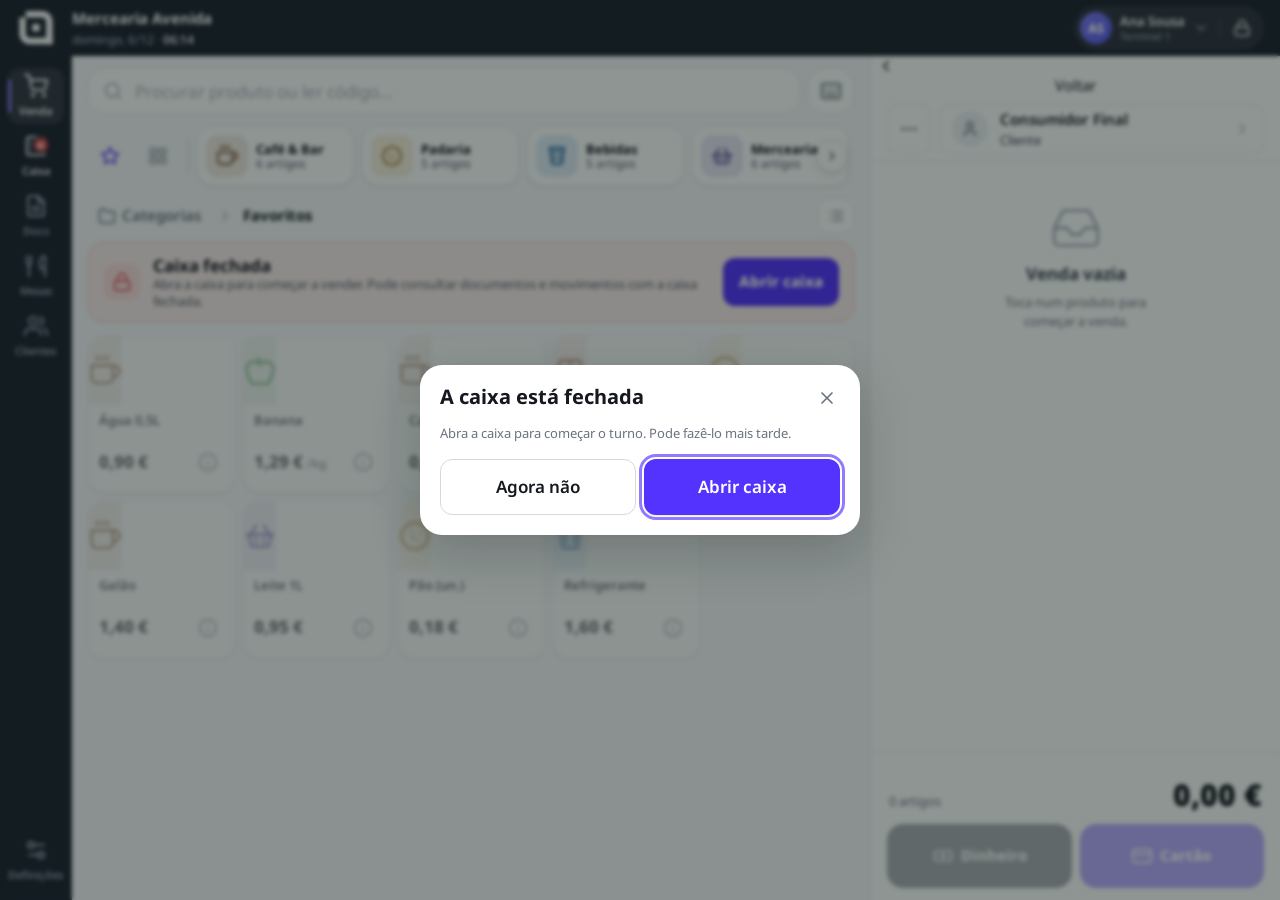
==== commit 00eb92e8: "Mobile and tablet layout" ====
--- a/sale.html
+++ b/sale.html
@@ -79,6 +79,7 @@
 
     <!-- Talão -->
     <aside class="cart" aria-label="Venda atual">
+      <button class="mob-cart-back" id="mobCartBack" type="button" aria-label="Voltar ao catálogo"></button>
       <div class="cart__head">
         <button class="cart__more" id="btnMore" type="button" aria-label="Mais ações"></button>
         <button class="customer" id="btnCustomer" type="button">
@@ -252,6 +253,7 @@
     function buildCaixaPlaceholder(body) {
       var open = POS.cash.isOpen();
       body.innerHTML = '<div class="set-sec">' +
+        '<button class="btn btn--block cash-chart-btn" data-cash="chart" type="button" style="margin-bottom:var(--sp-3)">' + ic("bar-chart-2", { size: 18 }) + " " + POS.s("cash.viewChart") + "</button>" +
         '<div class="cash-status ' + (open ? "is-open" : "") + '"><span>' + POS.s(open ? "cash.statusOpen" : "cash.statusClosed") +
           '</span>' + (open ? '<span class="num">' + POS.s("cash.balance") + ": <b>" + POS.money(POS.cash.balance()) + "</b></span>" : "") + "</div>" +
         '<div class="cash-grid cash-grid--6" style="margin-top:var(--sp-3)">' +
@@ -1092,7 +1094,12 @@
         h.addEventListener("click", function () { var sec = h.parentNode; var on = sec.classList.toggle("is-open"); h.setAttribute("aria-expanded", on ? "true" : "false"); });
       });
       wrap.querySelector('[data-a="pdf"]').addEventListener("click", function () { POS.printDoc(d, { format: "a4" }); });
-      wrap.querySelector('[data-a="gift"]').addEventListener("click", function () { POS.printDoc(d, { format: "oferta" }); POS.toast(POS.s("doc.giftPrinted"), { duration: 1500 }); });
+      wrap.querySelector('[data-a="gift"]').addEventListener("click", function () {
+        POS.openModal(buildGiftEditor(d, function (filtered) {
+          POS.printDoc(filtered, { format: "oferta" });
+          POS.toast(POS.s("doc.giftPrinted"), { duration: 1500 });
+        }), { label: POS.s("doc.giftReceipt") });
+      });
       wrap.querySelector('[data-a="talao"]').addEventListener("click", function () { POS.printDoc(d, { format: "talao" }); POS.toast(POS.s("doc.printed"), { variant: "success", duration: 1500 }); });
       wrap.querySelector('[data-a="email"]').addEventListener("click", function () { emailDoc(d); });
       var ncBtn = wrap.querySelector('[data-a="nc"]');
@@ -1134,6 +1141,78 @@
       });
     }
     function openDocPreview(d) { POS.openDrawer(buildDocPreview(d), { label: POS.s("doc.preview"), onClose: function () { POS.osk.close(); } }); }
+
+    /* Editor de quantidades para o talão de oferta — reutilizado no pós-venda e no preview de documento */
+    function buildGiftEditor(sale, onPrint) {
+      var lineState = (sale.lines || []).map(function (l) {
+        var p = POS.products.find(function (x) { return x.id === l.productId; });
+        var name = p ? POS.t(p.name) : (l.productId || "—");
+        return { key: l.key, name: name, maxQty: l.weighable ? null : (l.qty || 1), qty: l.weighable ? null : (l.qty || 1), weighable: !!l.weighable, weight: l.weight || 0, included: true, line: l };
+      });
+
+      var wrap = document.createElement("div");
+      var hint = document.createElement("p"); hint.className = "gift-hint"; hint.textContent = POS.s("doc.giftEditorHint");
+      var listEl = document.createElement("div"); listEl.className = "gift-lines";
+      var printBtn = document.createElement("button"); printBtn.type = "button"; printBtn.className = "btn btn--primary btn--block"; printBtn.style.marginTop = "var(--sp-4)";
+      printBtn.innerHTML = ic("printer", { size: 16 }) + " " + POS.s("doc.giftReceipt");
+      wrap.appendChild(hint); wrap.appendChild(listEl); wrap.appendChild(printBtn);
+
+      function syncBtn() { printBtn.disabled = !lineState.some(function (ls) { return ls.included; }); }
+
+      function renderLines() {
+        listEl.innerHTML = "";
+        lineState.forEach(function (ls) {
+          var row = document.createElement("div");
+          row.className = "gift-line" + (ls.included ? "" : " gift-line--excluded");
+
+          var chk = document.createElement("input"); chk.type = "checkbox"; chk.className = "gift-line__chk"; chk.checked = ls.included;
+          chk.addEventListener("change", function () { ls.included = chk.checked; renderLines(); syncBtn(); });
+
+          var nameEl = document.createElement("span"); nameEl.className = "gift-line__name"; nameEl.textContent = ls.name;
+
+          row.appendChild(chk); row.appendChild(nameEl);
+
+          if (ls.weighable) {
+            var wEl = document.createElement("span"); wEl.className = "gift-line__weight"; wEl.textContent = ls.weight + " kg";
+            row.appendChild(wEl);
+          } else {
+            var stepper = document.createElement("div"); stepper.className = "gift-stepper";
+
+            var btnMinus = document.createElement("button"); btnMinus.type = "button"; btnMinus.className = "gift-stepper__btn";
+            btnMinus.innerHTML = ic("minus", { size: 15 }); btnMinus.setAttribute("aria-label", "−");
+            btnMinus.disabled = !ls.included || ls.qty <= 1;
+
+            var qtyDisp = document.createElement("span"); qtyDisp.className = "gift-stepper__val"; qtyDisp.textContent = ls.qty;
+
+            var btnPlus = document.createElement("button"); btnPlus.type = "button"; btnPlus.className = "gift-stepper__btn";
+            btnPlus.innerHTML = ic("plus", { size: 15 }); btnPlus.setAttribute("aria-label", "+");
+            btnPlus.disabled = !ls.included || ls.qty >= ls.maxQty;
+
+            btnMinus.addEventListener("click", function () { if (ls.qty > 1) { ls.qty--; renderLines(); } });
+            btnPlus.addEventListener("click", function () { if (ls.qty < ls.maxQty) { ls.qty++; renderLines(); } });
+
+            stepper.appendChild(btnMinus); stepper.appendChild(qtyDisp); stepper.appendChild(btnPlus);
+
+            row.appendChild(stepper);
+          }
+          listEl.appendChild(row);
+        });
+      }
+
+      renderLines(); syncBtn();
+
+      printBtn.addEventListener("click", function () {
+        var filteredLines = lineState.filter(function (ls) { return ls.included; }).map(function (ls) {
+          var l = Object.assign({}, ls.line);
+          if (!ls.weighable) l.qty = ls.qty;
+          return l;
+        });
+        onPrint(Object.assign({}, sale, { lines: filteredLines }));
+      });
+
+      return wrap;
+    }
+
     function emailDoc(d) {
       var wrap = document.createElement("div"); wrap.className = "sheet";
       wrap.innerHTML = "<h3>" + POS.s("doc.email") + "</h3>" +
@@ -1158,12 +1237,132 @@
       if (kind === "nosale") return noSale();
       if (kind === "summary") return cashSummary();
       if (kind === "detailed") return cashDetailed();
+      if (kind === "chart") return openCashChartModal();
     }
     // após qualquer mudança de estado: refrescar ecrã aberto, rail, banner e botão Pagar
     function afterCashChange() {
       if (reopenScreen && !$("#screen").hidden) reopenScreen();
       syncCashUI();
       renderSummary();
+    }
+
+    function openCashChartModal() {
+      var d = POS.cash.read();
+
+      // agregar dados do turno
+      var totalIn = 0, totalOut = 0, events = [];
+      if (d.openTs) {
+        d.movements.forEach(function (m) {
+          if (m.ts < d.openTs) return;
+          if (m.type === "open" || m.type === "in") { totalIn += m.amount; events.push({ ts: m.ts, delta: m.amount, type: m.type }); }
+          else if (m.type === "out")                { totalOut += m.amount; events.push({ ts: m.ts, delta: -m.amount, type: m.type }); }
+        });
+        events.sort(function (a, b) { return a.ts - b.ts; });
+      }
+      var runBal = 0;
+      events.forEach(function (e) { runBal += e.delta; e.runBal = runBal; });
+      var bal = (d.open && d.openTs) ? POS.cash.balance() : 0;
+      var n = events.length;
+
+      // --- SVG ---
+      var W = 400, H = 200;
+      var pL = 52, pR = 16, pT = 16, pB = 36;
+      var cW = W - pL - pR, cH = H - pT - pB;
+
+      var maxBal = 0;
+      events.forEach(function (e) { if (e.runBal > maxBal) maxBal = e.runBal; });
+      maxBal = maxBal || 1;
+
+      // Y-axis: nice round ticks (4 guides)
+      function niceStep(max, ticks) {
+        var raw = max / ticks;
+        var mag = Math.pow(10, Math.floor(Math.log(raw) / Math.LN10));
+        var nice = [1, 2, 2.5, 5, 10].map(function (m) { return m * mag; }).find(function (v) { return v >= raw; }) || raw;
+        return nice;
+      }
+      var step = niceStep(maxBal, 4);
+      var topVal = Math.ceil(maxBal / step) * step || step;
+      var yScale = cH / topVal;
+      var ticks = [];
+      for (var v = 0; v <= topVal; v += step) ticks.push(v);
+
+      function xPos(i) { return n > 1 ? pL + (i / (n - 1)) * cW : pL + cW / 2; }
+      function yPos(val) { return pT + cH - val * yScale; }
+
+      // guide lines + Y labels
+      var guides = ticks.map(function (tv) {
+        var y = yPos(tv).toFixed(1);
+        var label = tv >= 100 ? (tv / 100).toFixed(tv % 100 === 0 ? 0 : 1) + "€" : tv.toFixed(0) + "¢";
+        if (tv >= 100) label = POS.money(tv * 100 / 100 * 100); // use cents: tv is in euros here? No — amounts are in cents
+        // actually amounts are in cents so tv is cents
+        label = tv >= 10000 ? (tv / 100).toFixed(0) + "€" : tv >= 100 ? (tv / 100).toFixed(2).replace(".", ",") + "€" : tv + "¢";
+        return '<line x1="' + pL + '" y1="' + y + '" x2="' + (W - pR) + '" y2="' + y + '" stroke="var(--line)" stroke-width="1" ' + (tv === 0 ? '' : 'stroke-dasharray="3 3"') + '/>' +
+          '<text x="' + (pL - 6) + '" y="' + (parseFloat(y) + 4) + '" text-anchor="end" font-size="10" fill="var(--ink-400)">' + label + '</text>';
+      }).join("");
+
+      // area fill path
+      var areaPts = "", linePts = "";
+      if (n > 0) {
+        var first = xPos(0).toFixed(1) + "," + yPos(events[0].runBal).toFixed(1);
+        var last  = xPos(n - 1).toFixed(1) + "," + yPos(events[n - 1].runBal).toFixed(1);
+        var midPoints = events.map(function (e, i) { return xPos(i).toFixed(1) + "," + yPos(e.runBal).toFixed(1); }).join(" ");
+        areaPts = "M " + xPos(0).toFixed(1) + "," + yPos(0).toFixed(1) +
+                  " L " + midPoints.split(" ").join(" L ") +
+                  " L " + xPos(n - 1).toFixed(1) + "," + yPos(0).toFixed(1) + " Z";
+        linePts = midPoints;
+      }
+
+      // dots coloured by type
+      var dotsHtml = events.map(function (e, i) {
+        var cx = xPos(i).toFixed(1), cy = yPos(e.runBal).toFixed(1);
+        var col = e.type === "out" ? "var(--danger-600)" : "var(--pay-600)";
+        return '<circle cx="' + cx + '" cy="' + cy + '" r="4.5" fill="var(--surface)" stroke="' + col + '" stroke-width="2"/>';
+      }).join("");
+
+      // X labels (time) — show first, last, and up to 3 in between
+      var xLabels = "";
+      var labelIdx = n <= 5 ? events.map(function (_, i) { return i; }) :
+        [0, Math.floor(n * 0.25), Math.floor(n * 0.5), Math.floor(n * 0.75), n - 1];
+      labelIdx.forEach(function (i) {
+        if (i >= n) return;
+        var x = xPos(i).toFixed(1);
+        var t = new Date(events[i].ts).toLocaleTimeString(POS.lang === "pt" ? "pt-PT" : "en-IE", { hour: "2-digit", minute: "2-digit" });
+        xLabels += '<text x="' + x + '" y="' + (H - 8) + '" text-anchor="middle" font-size="9.5" fill="var(--ink-400)">' + t + '</text>';
+      });
+
+      var emptyMsg = n === 0 ?
+        '<text x="' + (W / 2) + '" y="' + (pT + cH / 2 + 5) + '" text-anchor="middle" font-size="12" fill="var(--ink-400)">' + POS.s("cash.noMovements") + '</text>' : "";
+
+      var gradId = "cg" + Date.now();
+      var svg = '<svg viewBox="0 0 ' + W + ' ' + H + '" width="100%" style="display:block;overflow:visible" aria-hidden="true" focusable="false">' +
+        '<defs><linearGradient id="' + gradId + '" x1="0" y1="0" x2="0" y2="1">' +
+          '<stop offset="0%" stop-color="var(--brand-500)" stop-opacity="0.18"/>' +
+          '<stop offset="100%" stop-color="var(--brand-500)" stop-opacity="0"/>' +
+        '</linearGradient></defs>' +
+        guides +
+        (n > 0 ? '<path d="' + areaPts + '" fill="url(#' + gradId + ')"/>' : '') +
+        (n > 0 ? '<polyline points="' + linePts + '" fill="none" stroke="var(--brand-500)" stroke-width="2.5" stroke-linecap="round" stroke-linejoin="round"/>' : '') +
+        dotsHtml + xLabels + emptyMsg +
+        '</svg>';
+
+      // --- KPI chips ---
+      var kpis = '<div class="cash-chart-kpis">' +
+        '<div class="cash-chart-kpi cash-chart-kpi--in"><span>' + POS.s("cash.chartIn") + '</span><b>' + POS.money(totalIn) + '</b></div>' +
+        '<div class="cash-chart-kpi cash-chart-kpi--out"><span>' + POS.s("cash.chartOut") + '</span><b>' + POS.money(totalOut) + '</b></div>' +
+        '<div class="cash-chart-kpi cash-chart-kpi--bal"><span>' + POS.s("cash.balance") + '</span><b>' + POS.money(bal) + '</b></div>' +
+        '</div>';
+
+      // --- legenda ---
+      var legend = '<div class="cash-chart-legend">' +
+        '<span class="cash-chart-legend__item cash-chart-legend__item--in">' + POS.s("cash.chartIn") + '</span>' +
+        '<span class="cash-chart-legend__item cash-chart-legend__item--out">' + POS.s("cash.chartOut") + '</span>' +
+        '<span class="cash-chart-legend__item cash-chart-legend__item--bal">' + POS.s("cash.balance") + '</span>' +
+        '</div>';
+
+      var wrap = document.createElement("div");
+      wrap.className = "sheet cash-chart-modal";
+      wrap.innerHTML = kpis + '<div class="cash-chart-area">' + svg + '</div>' + legend;
+      POS.openModal(wrap, { label: POS.s("cash.viewChart") });
     }
 
     function openCashMovements() {
@@ -1179,7 +1378,8 @@
           cashCard("in", "cash.in", "arrow-right") + cashCard("out", "cash.out", "corner-up-left") +
           cashCard("summary", "cash.summary", "info") + cashCard("detailed", "cash.detailed", "file") +
         "</div>" +
-        (open ? '<button class="btn btn--block" data-cash="nosale" type="button" style="margin-top:var(--sp-3)">' + ic("inbox", { size: 18 }) + " " + POS.s("cash.nosale") + "</button>" : "");
+        (open ? '<button class="btn btn--block" data-cash="nosale" type="button" style="margin-top:var(--sp-3)">' + ic("inbox", { size: 18 }) + " " + POS.s("cash.nosale") + "</button>" : "") +
+        '<button class="btn btn--block cash-chart-btn" data-cash="chart" type="button" style="margin-top:var(--sp-2)">' + ic("bar-chart-2", { size: 18 }) + " " + POS.s("cash.viewChart") + "</button>";
       var close = POS.openModal(wrap, { label: POS.s("cash.title") });
       wrap.querySelectorAll("[data-cash]").forEach(function (b) {
         b.addEventListener("click", function () { close(); cashAction(b.dataset.cash); });
@@ -1742,10 +1942,7 @@
           '<input id="custSearch" type="search" autocomplete="off" placeholder="' + POS.s("cust.search") + '" style="padding-left:42px"></div>' +
         "<div class='clist' id='clist'></div>" +
         '<div class="cust-foot">' +
-          '<div class="cust-nifrow">' +
-            '<input id="nifInput" inputmode="numeric" placeholder="' + POS.s("cust.nifPlaceholder") + '" class="ff__in">' +
-            '<button class="btn btn--primary" id="nifUse" type="button">' + POS.s("cust.invoiceNifShort") + "</button></div>" +
-          '<button class="cust-expand" id="custExpand" type="button" aria-expanded="false">' + ic("plus", { size: 18 }) + "<span>" + POS.s("cust.moreFields") + "</span></button>" +
+          '<button class="cust-expand" id="custExpand" type="button" aria-expanded="false" hidden>' + ic("plus", { size: 18 }) + "<span>" + POS.s("cust.moreFields") + "</span></button>" +
           '<div class="cust-form" id="custForm" hidden>' +
             field("cf_name", "cust.name", 'required') +
             '<div class="ff-grid">' + field("cf_nif", "cust.nif", 'inputmode="numeric"') + field("cf_phone", "cust.phone", 'inputmode="tel"') + "</div>" +
@@ -1758,25 +1955,43 @@
       var list = wrap.querySelector("#clist");
       function paint(q) {
         list.innerHTML = "";
+        var trimmed = (q || "").trim();
+        var tl = trimmed.toLowerCase();
         var rows = POS.customers.filter(function (c) {
-          if (!q) return true; q = q.toLowerCase();
-          return POS.t(c.name).toLowerCase().indexOf(q) >= 0 || (c.nif || "").indexOf(q) >= 0;
+          if (!trimmed) return true;
+          return POS.t(c.name).toLowerCase().indexOf(tl) >= 0 || (c.nif || "").indexOf(tl) >= 0;
         });
-        if (!rows.length) { list.innerHTML = '<p class="muted" style="padding:12px">' + POS.s("cust.noResults") + "</p>"; return; }
+        var isNif = /^\d{9}$/.test(trimmed);
+        var nifMode = isNif && !rows.some(function (c) { return c.nif === trimmed; });
+        if (nifMode) {
+          var fastBtn = document.createElement("button");
+          fastBtn.type = "button"; fastBtn.className = "cust-nif-fast";
+          fastBtn.innerHTML =
+            '<span class="cust-nif-fast__ic">' + ic("zap", { size: 20 }) + '</span>' +
+            '<span class="cust-nif-fast__body"><b>NIF ' + trimmed + '</b>' +
+              '<small>' + POS.s("cust.nifFastHint") + '</small></span>' +
+            '<span class="cust-nif-fast__chev">' + ic("chevron-right", { size: 16 }) + '</span>';
+          fastBtn.addEventListener("click", function () { saveCustomer({ nif: trimmed, quick: true }); });
+          list.appendChild(fastBtn);
+        }
+        var expandBtn = wrap.querySelector("#custExpand");
+        if (expandBtn) expandBtn.hidden = !(trimmed && (rows.length === 0 || nifMode));
+        if (!rows.length && !nifMode) { list.innerHTML += '<p class="muted" style="padding:12px">' + POS.s("cust.noResults") + "</p>"; return; }
         rows.forEach(function (c) {
           var nm = POS.t(c.name);
+          var isActive = c.id === cart.state.customerId;
           var b = document.createElement("button"); b.type = "button"; b.className = "clist__item doc-item";
-          b.setAttribute("aria-pressed", String(c.id === cart.state.customerId));
+          b.setAttribute("aria-pressed", String(isActive));
           b.innerHTML = '<span class="doc-code" style="--code-c:' + (c.isDefault ? "var(--ink-500)" : avatarColor(nm)) + '">' + (c.isDefault ? ic("user", { size: 20 }) : initials(nm)) + "</span>" +
             '<span class="doc-item__main"><span class="doc-item__no">' + nm + "</span>" +
-            '<span class="doc-item__sub">' + (c.nif ? "NIF " + c.nif : POS.s("cart.customer")) + "</span></span>";
+            '<span class="doc-item__sub">' + (c.nif ? "NIF " + c.nif : POS.s("cart.customer")) + "</span></span>" +
+            (isActive ? '<span>' + ic("check", { size: 18 }) + '</span>' : '');
           b.addEventListener("click", function () { cart.setCustomer(c.id); close(); });
           list.appendChild(b);
         });
       }
       paint("");
       var close = POS.openModal(wrap, { label: POS.s("cart.customer"), onClose: function () { POS.osk.close(); } });
-      // teclado abre ao focar campos de texto
       wrap.querySelectorAll('input:not([inputmode="numeric"]):not([inputmode="tel"])').forEach(function (inp) {
         inp.addEventListener("focus", function () { POS.osk.open(); });
       });
@@ -1784,9 +1999,14 @@
       var expand = wrap.querySelector("#custExpand"), form = wrap.querySelector("#custForm");
       expand.addEventListener("click", function () {
         var open = form.hidden; form.hidden = !open; expand.setAttribute("aria-expanded", String(open));
-        if (open) wrap.querySelector("#cf_name").focus();
-      });
-      wrap.querySelector("#nifUse").addEventListener("click", function () { saveCustomer({ nif: wrap.querySelector("#nifInput").value, quick: true }); });
+        if (open) {
+          var searchVal = (wrap.querySelector("#custSearch").value || "").trim();
+          var isNifQ = /^\d{9}$/.test(searchVal);
+          if (isNifQ) { wrap.querySelector("#cf_nif").value = searchVal; }
+          else if (searchVal) { wrap.querySelector("#cf_name").value = searchVal; }
+          wrap.querySelector("#cf_name").focus();
+        }
+      });
       wrap.querySelector("#custSave").addEventListener("click", function () {
         saveCustomer({
           name: wrap.querySelector("#cf_name").value.trim(), nif: wrap.querySelector("#cf_nif").value,
@@ -1799,13 +2019,15 @@
         var nif = (d.nif || "").trim().replace(/\s/g, "");
         if (!d.quick && !d.name) { POS.toast(POS.s("cust.nameRequired"), { variant: "danger", duration: 1800 }); return; }
         if (nif && !/^\d{9}$/.test(nif)) { POS.toast(POS.s("cust.nifInvalid"), { variant: "danger", duration: 1600 }); return; }
+        var existing = nif && POS.customers.find(function (c) { return c.nif === nif; });
+        if (existing && d.quick) { cart.setCustomer(existing.id); POS.osk.close(); close(); return; }
         var id = "c" + Date.now();
-        var name = d.name || (nif ? "Cliente c/ NIF " + nif : POS.s("cart.customer"));
+        var name = d.name || (nif ? "Particular" : POS.s("cart.customer"));
         var c = { id: id, name: { pt: name, en: name }, nif: nif || null,
           phone: d.phone, address: d.address, zip: d.zip, city: d.city, country: d.country };
-        POS.customers.push(c); cart.setCustomer(id);   // passa a ser o destino da venda
+        POS.customers.push(c); cart.setCustomer(id);
         POS.osk.close(); close();
-        POS.toast(POS.s(d.quick ? "cust.created" : "cust.saved"), { variant: "success", duration: 1800 });
+        POS.toast(POS.s(d.quick ? "cust.nifSaved" : "cust.saved"), { variant: "success", duration: 1800 });
       }
     }
 
@@ -2134,25 +2356,11 @@
 
       wrap.querySelector('[data-a="offer"]').addEventListener("click", function () {
         setActive(this);
-        var linesHtml = (sale.lines || []).map(function (l) {
-          var p = POS.products.find(function (x) { return x.id === l.productId; });
-          var name = p ? POS.t(p.name) : l.productId;
-          var qty = l.weighable ? (l.weight + " kg") : ("×" + l.qty);
-          return '<label class="ps-offer__row"><input class="ps-offer__chk" type="checkbox" value="' + l.key + '" checked>' +
-            '<span class="ps-offer__name">' + name + '</span>' +
-            '<span class="ps-offer__qty">' + qty + '</span></label>';
-        }).join("");
-        panel.innerHTML =
-          '<div class="ps-offer">' +
-            '<p class="ps-offer__hint">Seleciona os artigos a incluir no talão:</p>' +
-            '<div class="ps-offer__list">' + linesHtml + '</div>' +
-            '<button class="btn btn--block" id="psOfferPrint" type="button">' + ic("printer", { size: 16 }) + ' Imprimir talão</button>' +
-          '</div>';
-        panel.querySelector("#psOfferPrint").addEventListener("click", function () {
-          var keys = Array.from(panel.querySelectorAll(".ps-offer__chk:checked")).map(function (c) { return c.value; });
-          var filtered = Object.assign({}, sale, { lines: sale.lines.filter(function (l) { return keys.indexOf(l.key) !== -1; }) });
-          POS.printDoc(filtered, { format: "offer" });
-        });
+        panel.innerHTML = "";
+        panel.appendChild(buildGiftEditor(sale, function (filtered) {
+          POS.printDoc(filtered, { format: "oferta" });
+          POS.toast(POS.s("doc.giftPrinted"), { duration: 1500 });
+        }));
       });
 
       var done = false;
@@ -2556,10 +2764,50 @@
     $("#tbLock").addEventListener("click", lockTerminal);
     $("#tbUser").addEventListener("click", function () { openUserMenu($("#tbUser")); });
 
-    function renderCart() { renderDoc(); renderCustomer(); renderLines(); renderSummary(); }
+    function renderCart() { renderDoc(); renderCustomer(); renderLines(); renderSummary(); renderMobCartBar(); }
     function renderAll() { applyStatic(); paintStaticIcons(); renderRail(); renderCatalog(); renderCart(); renderOps(); syncCashUI(); renderUser(); }
 
-    POS.onCartChange(function () { renderLines(); renderSummary(); renderGrid(); renderOps(); });
+    /* ---------- Barra mobile do carrinho ---------- */
+    (function () {
+      var bar = document.createElement("div"); bar.className = "mob-cart-bar"; bar.id = "mobCartBar";
+      bar.innerHTML =
+        '<span class="mob-cart-bar__ic" id="mcbIc"></span>' +
+        '<div class="mob-cart-bar__info"><span class="mob-cart-bar__count" id="mcbCount"></span><span class="mob-cart-bar__total" id="mcbTotal"></span></div>' +
+        '<button class="btn btn--primary mob-cart-bar__cta" id="mcbCta" type="button"></button>';
+      document.body.appendChild(bar);
+
+      var app = $(".app");
+      function openMobCart() { app.classList.add("mob-cart-open"); }
+      function closeMobCart() { app.classList.remove("mob-cart-open"); }
+
+      bar.addEventListener("click", openMobCart);
+      var backBtn = $("#mobCartBack");
+      if (backBtn) {
+        backBtn.innerHTML = ic("chevron-left", { size: 18 }) + " " + POS.s("cat.back");
+        backBtn.addEventListener("click", closeMobCart);
+      }
+
+      // fechar cart mobile ao ir para pagamento
+      var origPayFn = window.__mobCartPayHooked;
+      if (!origPayFn) {
+        document.addEventListener("click", function (e) {
+          if (e.target.closest("#btnPay")) closeMobCart();
+        }, true);
+      }
+    })();
+
+    function renderMobCartBar() {
+      var bar = $("#mobCartBar"); if (!bar) return;
+      var n = cart.lines.reduce(function (s, l) { return s + (l.weighable ? 1 : (l.qty || 1)); }, 0);
+      var total = cart.totals().totalCents;
+      var mcbIc = $("#mcbIc"); if (mcbIc) mcbIc.innerHTML = ic("shopping-cart", { size: 22 });
+      var mcbCount = $("#mcbCount"); if (mcbCount) mcbCount.textContent = n > 0 ? n + " " + POS.s(n === 1 ? "cart.item" : "cart.items") : POS.s("cart.empty.title");
+      var mcbTotal = $("#mcbTotal"); if (mcbTotal) mcbTotal.textContent = POS.money(total);
+      var mcbCta = $("#mcbCta"); if (mcbCta) { mcbCta.textContent = POS.s("cart.title"); }
+      bar.classList.toggle("mob-cart-bar--empty", n === 0);
+    }
+
+    POS.onCartChange(function () { renderCustomer(); renderLines(); renderSummary(); renderGrid(); renderOps(); renderMobCartBar(); });
     POS.onLayoutChange(function () { renderOps(); renderLines(); });
     POS.onLangChange(renderAll);
     POS.onLangChange(function () { if (reopenScreen && !$("#screen").hidden) reopenScreen(); });
--- a/assets/css/sale.css
+++ b/assets/css/sale.css
@@ -543,18 +543,29 @@
 .ps-email__label { font-size:var(--fs-xs); font-weight:600; color:var(--ink-500); text-transform:uppercase; letter-spacing:.05em; }
 .ps-email__row { display:flex; gap:var(--sp-2); }
 .ps-email__row .ff__in { flex:1; }
-/* Talão de oferta */
-.ps-offer { display:flex; flex-direction:column; gap:var(--sp-3); }
-.ps-offer__hint { font-size:var(--fs-sm); color:var(--ink-500); }
-.ps-offer__list { display:flex; flex-direction:column; gap:2px; }
-.ps-offer__row {
-  display:flex; align-items:center; gap:var(--sp-3); padding:var(--sp-2) var(--sp-3);
-  border-radius:var(--r-md); cursor:pointer; transition:background var(--t-fast);
-}
-.ps-offer__row:hover { background:var(--surface-2); }
-.ps-offer__chk { width:18px; height:18px; accent-color:var(--brand-600); flex-shrink:0; cursor:pointer; }
-.ps-offer__name { flex:1; font-size:var(--fs-sm); font-weight:500; }
-.ps-offer__qty { font-size:var(--fs-xs); color:var(--ink-500); font-variant-numeric:tabular-nums; }
+/* Talão de oferta — editor de linhas + stepper */
+.gift-hint { font-size:var(--fs-sm); color:var(--ink-500); margin-bottom:var(--sp-3); }
+.gift-lines { display:flex; flex-direction:column; gap:4px; }
+.gift-line {
+  display:flex; align-items:center; gap:var(--sp-3); padding:10px var(--sp-3);
+  border-radius:var(--r-md); transition:opacity var(--t-fast), background var(--t-fast);
+}
+.gift-line:hover { background:var(--surface-2); }
+.gift-line--excluded { opacity:.38; }
+.gift-line__chk { width:18px; height:18px; accent-color:var(--brand-600); flex-shrink:0; cursor:pointer; }
+.gift-line__name { flex:1; font-size:var(--fs-sm); font-weight:500; }
+.gift-line__weight { font-size:var(--fs-xs); color:var(--ink-500); font-variant-numeric:tabular-nums; }
+.gift-stepper { display:flex; align-items:center; gap:6px; flex-shrink:0; }
+.gift-stepper__btn {
+  width:30px; height:30px; border-radius:50%; border:1.5px solid var(--line);
+  display:grid; place-items:center; color:var(--ink-700); flex-shrink:0;
+  transition:background var(--t-fast), border-color var(--t-fast), color var(--t-fast);
+}
+.gift-stepper__btn:hover:not(:disabled) { background:var(--brand-50); border-color:var(--brand-400); color:var(--brand-700); }
+.gift-stepper__btn:active:not(:disabled) { transform:scale(.9); }
+.gift-stepper__btn:disabled { opacity:.3; cursor:not-allowed; }
+.gift-stepper__val { min-width:22px; text-align:center; font-weight:700; font-variant-numeric:tabular-nums; font-size:var(--fs-base); }
+.gift-stepper__max { font-size:var(--fs-xs); color:var(--ink-400); font-variant-numeric:tabular-nums; }
 
 /* ---------- Dialog de detalhes do produto ---------- */
 .pd { width:min(560px,100%); }
@@ -702,6 +713,26 @@
 .cash-valbtn.is-set { color:var(--ink-900); }
 .cash-grid--6 { grid-template-columns:repeat(3, 1fr); }
 .cash-grid--6 .cash-card { min-height:92px; gap:8px; font-size:var(--fs-sm); }
+
+/* Gráfico de fluxo de caixa */
+/* Gráfico de turno — modal */
+.cash-chart-modal { min-width:min(480px,100%); }
+.cash-chart-kpis { display:grid; grid-template-columns:repeat(3,1fr); gap:var(--sp-2); margin-bottom:var(--sp-4); }
+.cash-chart-kpi { display:flex; flex-direction:column; gap:4px; padding:12px var(--sp-3); border-radius:var(--r-lg); background:var(--surface-2); }
+.cash-chart-kpi span { font-size:var(--fs-xs); color:var(--ink-500); font-weight:500; text-transform:uppercase; letter-spacing:.04em; }
+.cash-chart-kpi b { font-size:var(--fs-md); font-weight:800; font-variant-numeric:tabular-nums; }
+.cash-chart-kpi--in b  { color:var(--pay-700); }
+.cash-chart-kpi--out b { color:var(--danger-600); }
+.cash-chart-kpi--bal b { color:var(--brand-700); }
+.cash-chart-area { background:var(--surface-2); border-radius:var(--r-lg); padding:var(--sp-3) var(--sp-2) var(--sp-2); }
+.cash-chart-legend { display:flex; gap:var(--sp-4); justify-content:center; margin-top:var(--sp-3); }
+.cash-chart-legend__item { display:flex; align-items:center; gap:6px; font-size:var(--fs-xs); color:var(--ink-500); }
+.cash-chart-legend__item::before { content:""; width:8px; height:8px; border-radius:50%; flex-shrink:0; }
+.cash-chart-legend__item--in::before  { background:var(--pay-600); }
+.cash-chart-legend__item--out::before { background:var(--danger-600); }
+.cash-chart-legend__item--bal::before { background:var(--brand-500); }
+.cash-chart-btn { color:var(--brand-700); border-color:var(--brand-200); background:var(--brand-50); }
+.cash-chart-btn:hover { background:var(--brand-100); border-color:var(--brand-400); }
 .ff__hint { display:block; font-size:var(--fs-xs); color:var(--ink-500); margin-top:6px; }
 .ff-denom { display:inline-flex; align-items:center; gap:6px; margin-top:8px; padding:7px 11px; border-radius:var(--r-md);
   border:1.5px solid var(--line); background:var(--surface); color:var(--brand-700); font-weight:700; font-size:var(--fs-sm); align-self:flex-start; }
@@ -992,7 +1023,7 @@
 .menu__item.danger .ic-svg { color:var(--danger-600); }
 
 /* lista de clientes + formulário */
-.clist { display:flex; flex-direction:column; max-height:min(38vh, 300px); overflow-y:auto; margin:0 -4px; padding:0 4px; }
+.clist { display:flex; flex-direction:column; max-height:min(52vh, 420px); overflow-y:auto; margin:0 -4px; padding:0 4px; }
 .cust-foot { border-top:1px solid var(--line); margin-top:var(--sp-3); padding-top:var(--sp-3); }
 .cust-nifrow { display:flex; align-items:stretch; gap:var(--sp-2); }
 .cust-nifrow .ff__in { flex:1; height:56px; font-size:var(--fs-md); }
@@ -1000,8 +1031,24 @@
 .cust-expand { display:flex; align-items:center; gap:8px; margin-top:var(--sp-3); color:var(--brand-700); font-weight:700; font-size:var(--fs-base); }
 .cust-expand .ic-svg { transition:transform var(--t-fast) var(--ease); }
 .cust-expand[aria-expanded="true"] .ic-svg { transform:rotate(45deg); }
+.cust-expand[hidden] { display:none; }
 .cust-form { display:flex; flex-direction:column; gap:var(--sp-3); margin-top:var(--sp-3); }
 .cust-form[hidden] { display:none; }   /* colapsado por defeito (classe vencia o [hidden]) */
+/* Fast checkout NIF — card inline quando NIF não existe */
+.cust-nif-fast {
+  display:flex; align-items:center; gap:var(--sp-3);
+  width:100%; padding:var(--sp-3) var(--sp-4);
+  border-radius:var(--r-lg); border:1.5px solid var(--brand-300);
+  background:var(--brand-50); text-align:left;
+  transition:border-color var(--t-fast) var(--ease), background var(--t-fast) var(--ease);
+}
+.cust-nif-fast:hover       { border-color:var(--brand-500); background:var(--brand-100); }
+.cust-nif-fast:focus-visible { outline:none; box-shadow:0 0 0 3px var(--brand-100); border-color:var(--brand-500); }
+.cust-nif-fast__ic   { color:var(--brand-600); flex:none; display:flex; }
+.cust-nif-fast__body { flex:1; min-width:0; display:flex; flex-direction:column; gap:2px; }
+.cust-nif-fast__body b     { font-size:var(--fs-sm); font-weight:800; color:var(--brand-800); }
+.cust-nif-fast__body small { font-size:var(--fs-xs); font-weight:500; color:var(--brand-600); line-height:1.3; }
+.cust-nif-fast__chev { color:var(--brand-400); flex:none; display:flex; }
 .ff { display:flex; flex-direction:column; gap:5px; }
 .ff > span { font-size:var(--fs-xs); font-weight:600; color:var(--ink-500); text-transform:uppercase; letter-spacing:.03em; }
 .ff__in { height:48px; border:1.5px solid var(--line); border-radius:var(--r-md); padding:0 12px; font-size:var(--fs-base); background:var(--surface);
@@ -1022,16 +1069,90 @@
 @media (max-width:1120px) {
   .topbar__brand { max-width:200px; }
 }
-@media (max-width:880px) {
+
+/* Tablet portrait (640–880px) */
+@media (max-width:880px) and (min-width:641px) {
   .app, :root[data-layout="b"] .app, :root[data-layout="c"] .app {
-    grid-template-columns:1fr; grid-template-rows:auto auto 1fr;
-    grid-template-areas:"top" "rail" "cat" "cart";
+    grid-template-columns: 64px 1fr clamp(280px, 40vw, 380px);
+    grid-template-rows: auto 1fr;
+    grid-template-areas: "top top top" "rail cat cart";
   }
-  :root[data-layout="c"] .ops { display:none; }   /* coluna de operações colapsa no mobile */
-  .rail { flex-direction:row; justify-content:space-around; border-right:none; border-bottom:1px solid var(--shell-line); padding:6px; }
-  .rail__item { flex-direction:row; min-height:48px; gap:8px; width:auto; padding:0 14px; }
-  .rail__spacer { display:none; }
-  .cart, :root[data-layout="b"] .cart { border-left:none; border-right:none; border-top:1px solid var(--line); max-height:50vh; }
+  :root[data-layout="c"] .app {
+    grid-template-columns: 64px 1fr clamp(280px, 40vw, 380px);
+    grid-template-areas: "top top top" "rail cat cart";
+  }
+  :root[data-layout="c"] .ops { display:none; }
+  .rail__item { min-height:52px; width:52px; }
+  .grid { grid-template-columns:repeat(4,1fr); }
+}
+
+/* Mobile (≤ 640px) — catálogo full screen + cart como painel deslizante */
+@media (max-width:640px) {
+  .app, :root[data-layout="b"] .app, :root[data-layout="c"] .app {
+    grid-template-columns: 56px 1fr;
+    grid-template-rows: auto 1fr;
+    grid-template-areas: "top top" "rail cat";
+  }
+  :root[data-layout="c"] .ops { display:none; }
+
+  /* rail vertical compacto */
+  .rail { padding:var(--sp-2) 6px; }
+  .rail__item { width:44px; min-height:44px; font-size:9px; gap:3px; }
+  .rail__item span:not(.ic-svg):not(.rail__badge) { display:none; }  /* esconde labels de texto */
+  .rail__spacer { flex:1; }
+
+  /* topbar compacto */
+  .topbar { gap:var(--sp-2); padding:0 var(--sp-3); }
+  .topbar__brand { display:none; }  /* esconde nome da loja/terminal */
+  .topbar__dot { display:none; }
+
+  /* catalog — padding inferior para não ficar atrás da mob-cart-bar */
+  .catalog { padding-bottom:72px; }
+  .grid { grid-template-columns:repeat(3,1fr); }
+
+  /* cart — painel fixo que desliza de baixo */
+  .cart, :root[data-layout="b"] .cart {
+    position:fixed; inset:0; top:56px;
+    z-index:55;
+    border:none;
+    transform:translateY(calc(100% + 2px));
+    transition:transform .28s cubic-bezier(.32,.72,0,1);
+    overflow-y:auto;
+    max-height:none;
+  }
+  .mob-cart-open .cart { transform:translateY(0); }
+
+  /* botão "← Catálogo" no topo do cart — só mobile */
+  .mob-cart-back {
+    display:flex; align-items:center; gap:var(--sp-2);
+    padding:10px var(--sp-4); width:100%;
+    border-bottom:1px solid var(--line);
+    font-size:var(--fs-sm); font-weight:600; color:var(--brand-700);
+  }
+  .mob-cart-back:hover { background:var(--surface-2); }
+
+  /* screen in-place */
+  .screen { position:fixed; inset:0; top:56px; z-index:55; }
+}
+
+/* barra de resumo do cart (mobile) */
+.mob-cart-bar {
+  display:none;
+  position:fixed; bottom:0; left:0; right:0;
+  height:64px; z-index:50;
+  background:var(--surface); border-top:1.5px solid var(--line);
+  align-items:center; gap:var(--sp-3); padding:0 var(--sp-4);
+  box-shadow:0 -4px 16px rgba(0,0,0,.08);
+}
+.mob-cart-bar__ic { color:var(--ink-500); flex:none; }
+.mob-cart-bar__info { flex:1; min-width:0; }
+.mob-cart-bar__count { display:block; font-size:var(--fs-xs); color:var(--ink-500); }
+.mob-cart-bar__total { display:block; font-size:var(--fs-md); font-weight:800; font-variant-numeric:tabular-nums; }
+.mob-cart-bar__cta { flex:none; }
+.mob-cart-bar--empty .mob-cart-bar__cta { display:none; }
+@media (max-width:640px) {
+  .mob-cart-bar { display:flex; }
+  .mob-cart-open .mob-cart-bar { display:none; }
 }
 
 /* ---------- Consolidação multi-terminal por loja (gestão) ---------- */
